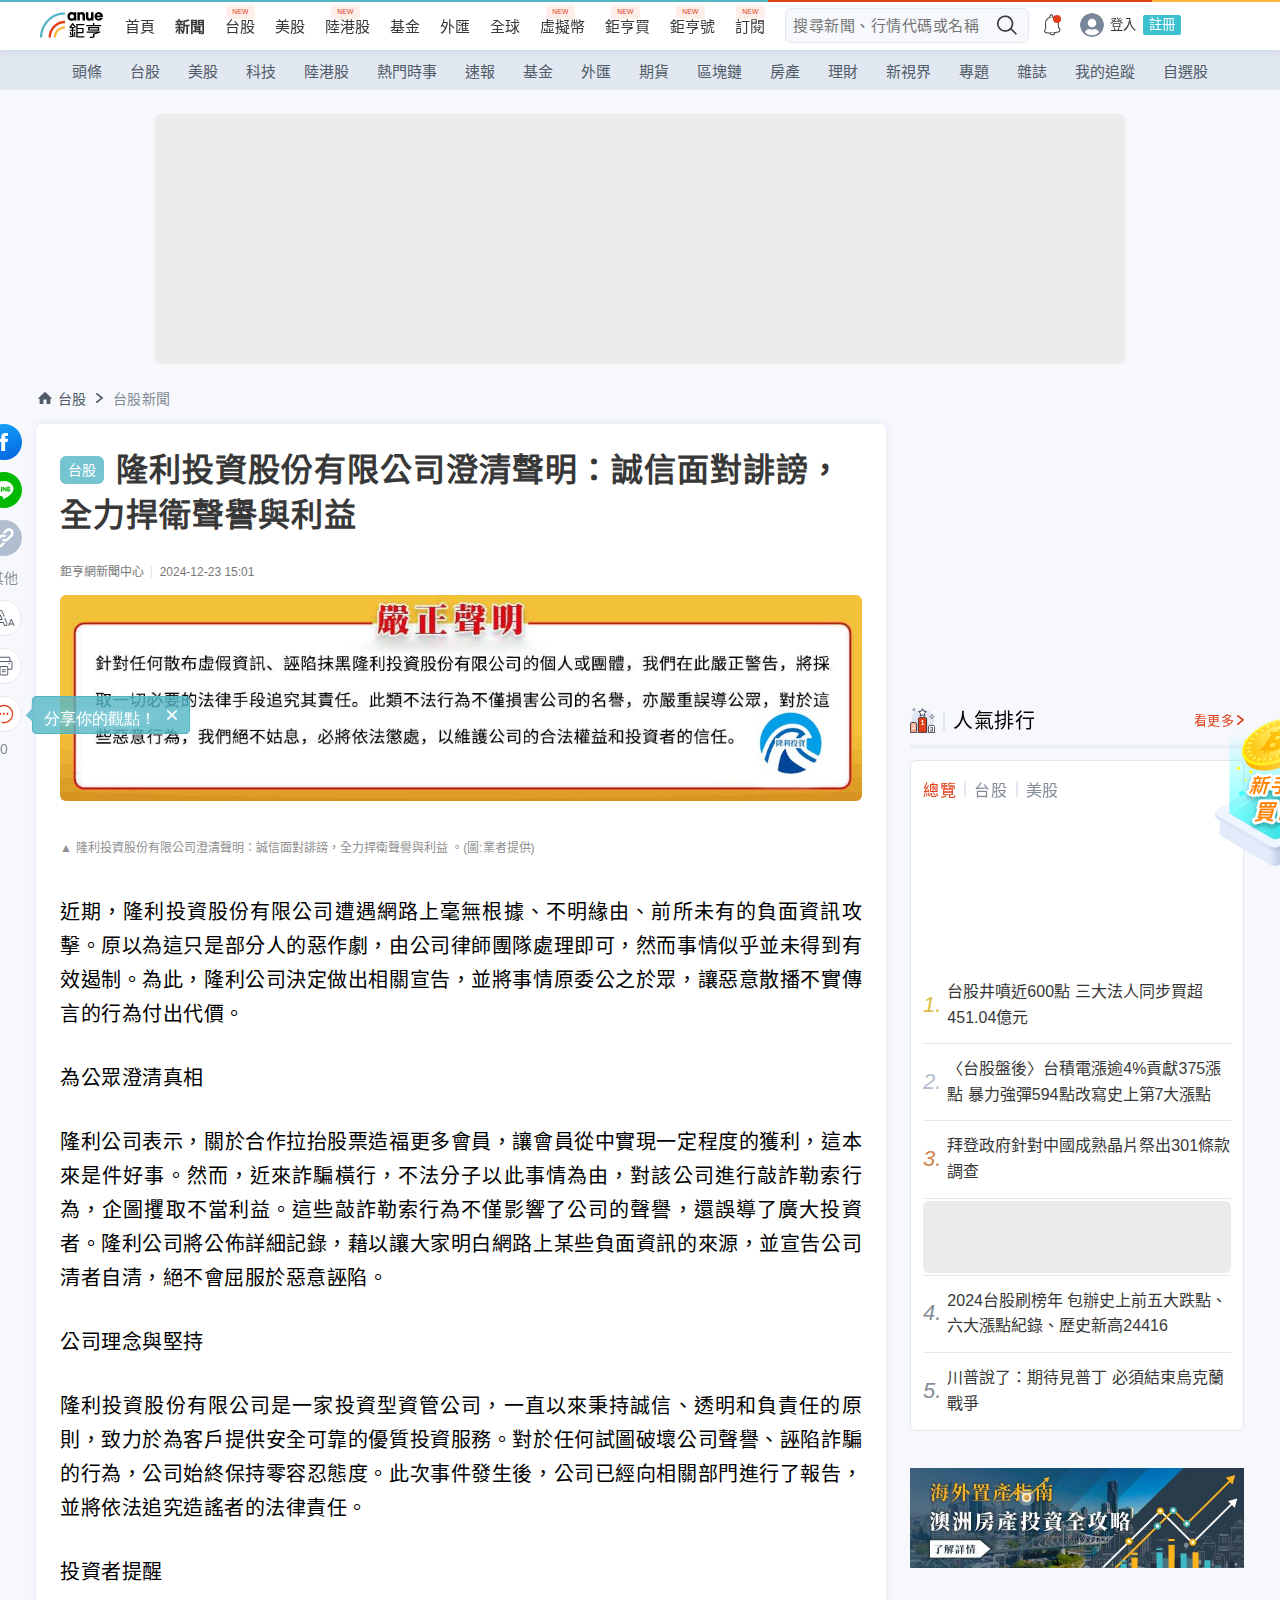
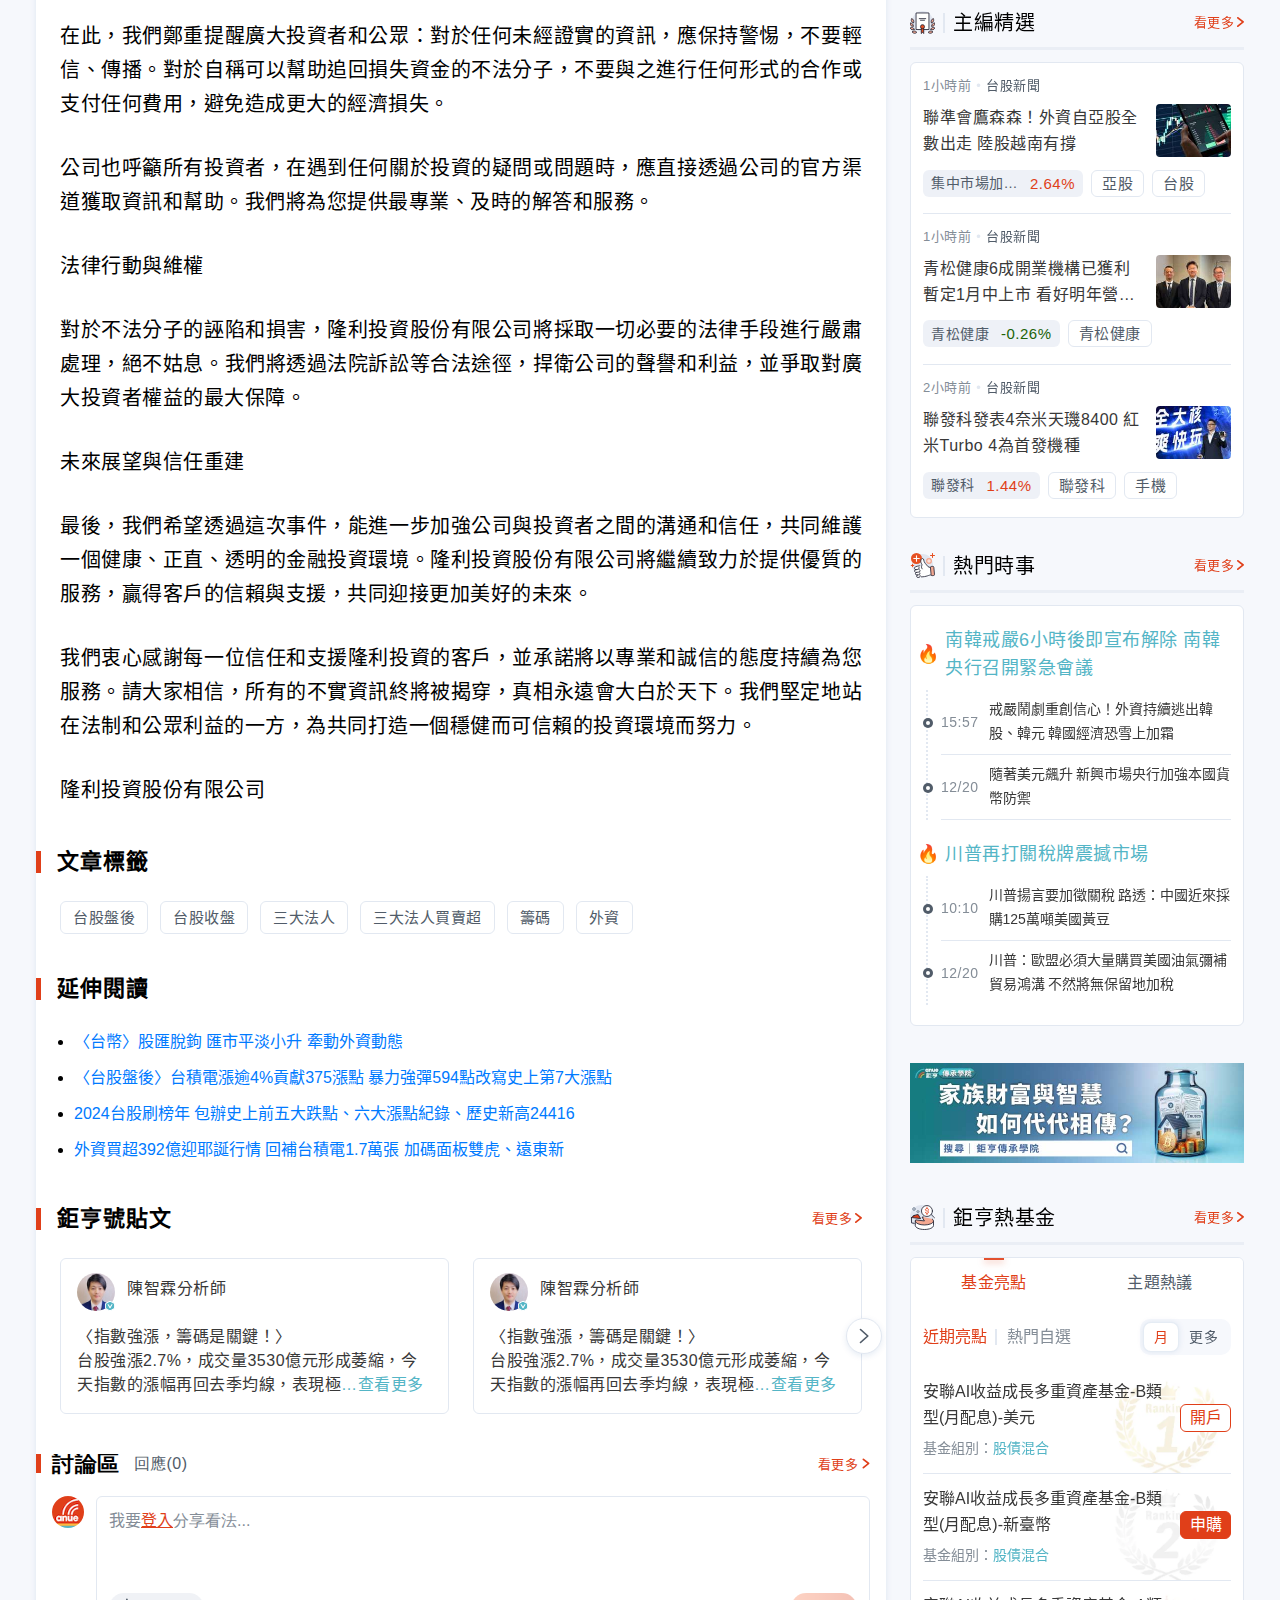
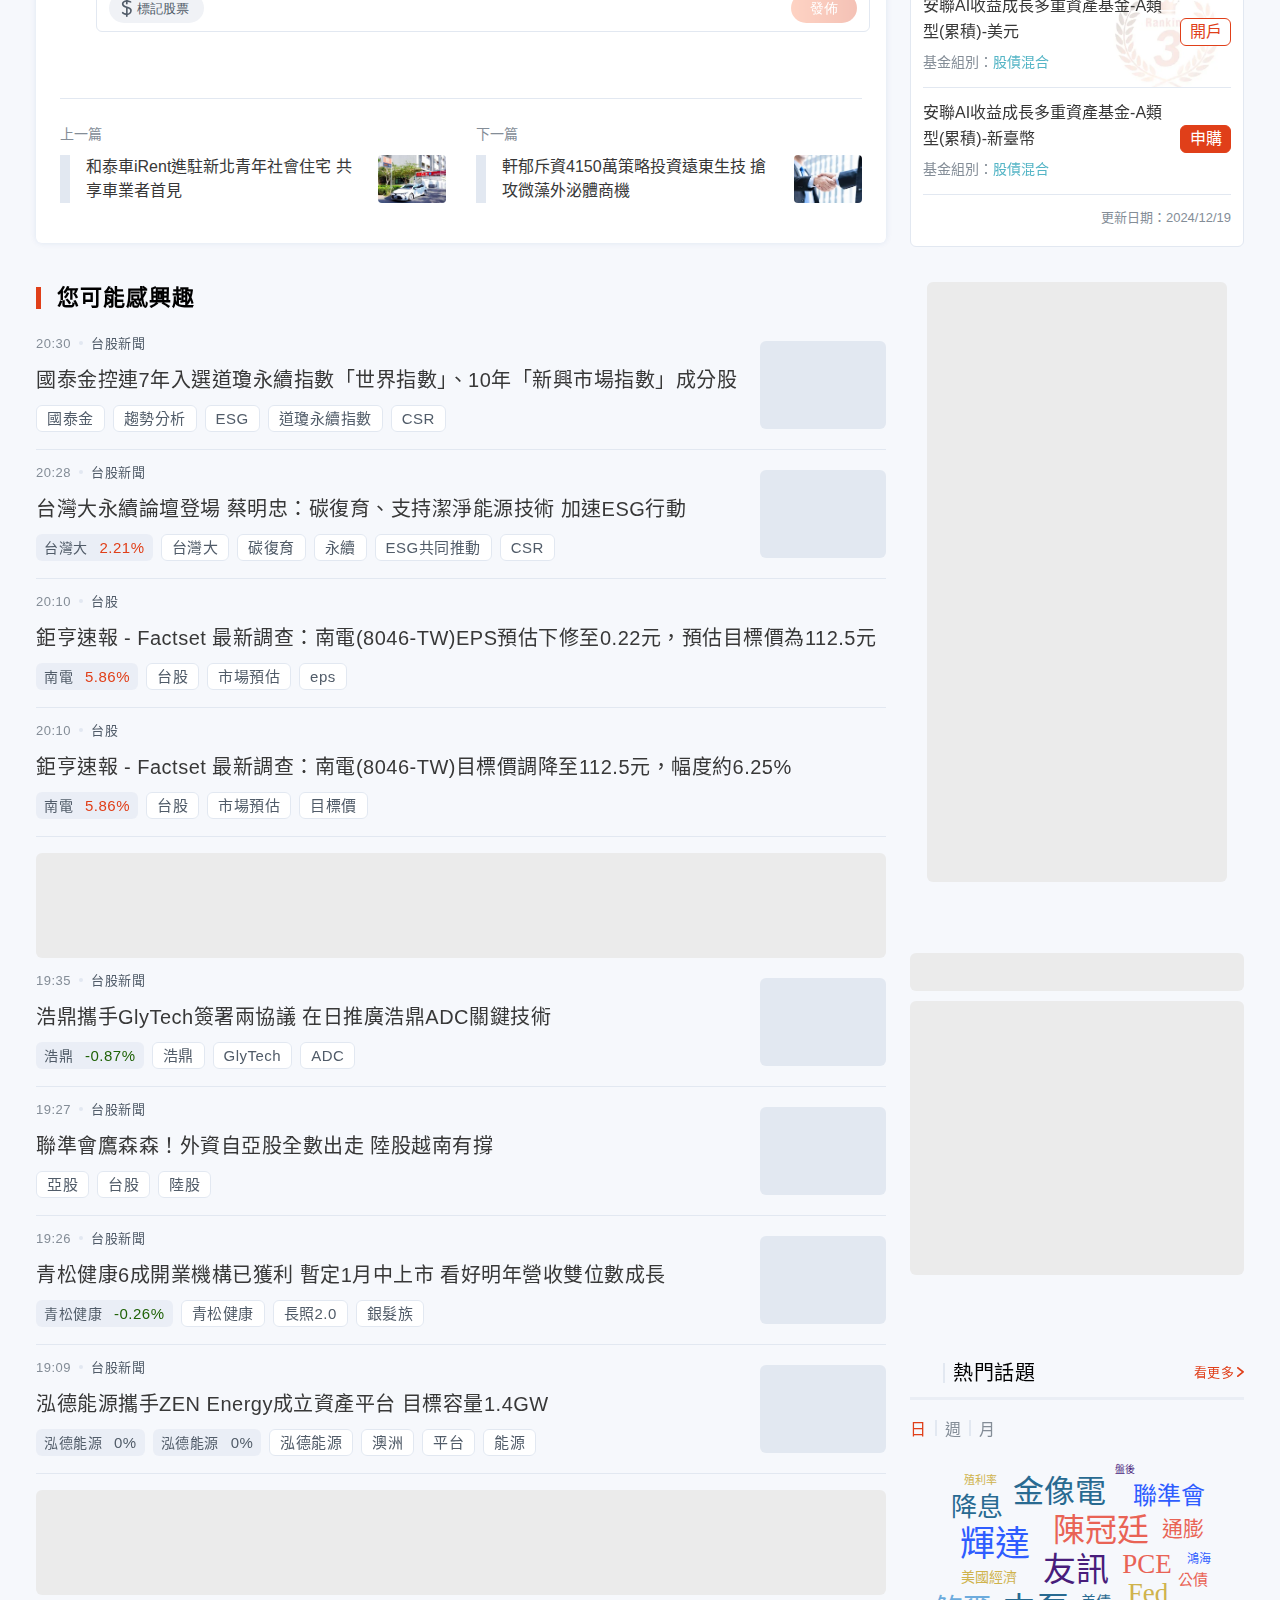
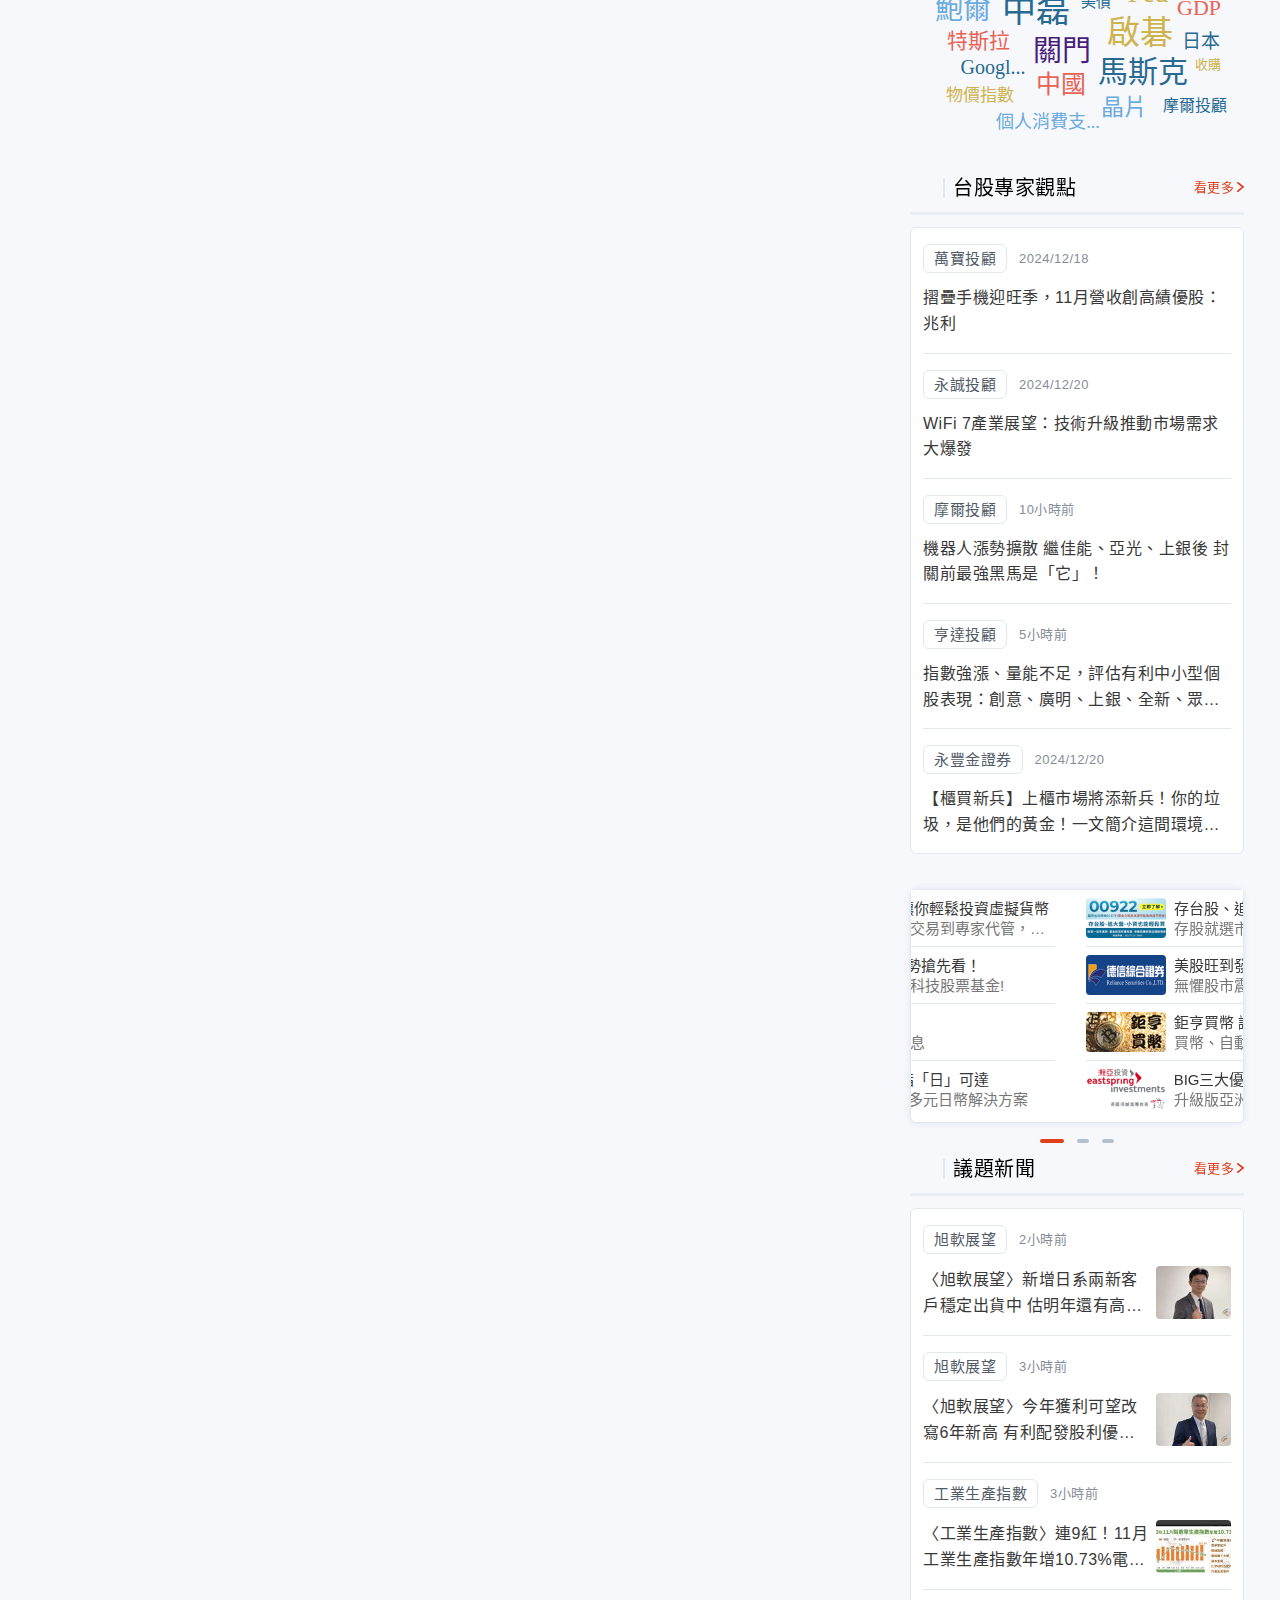
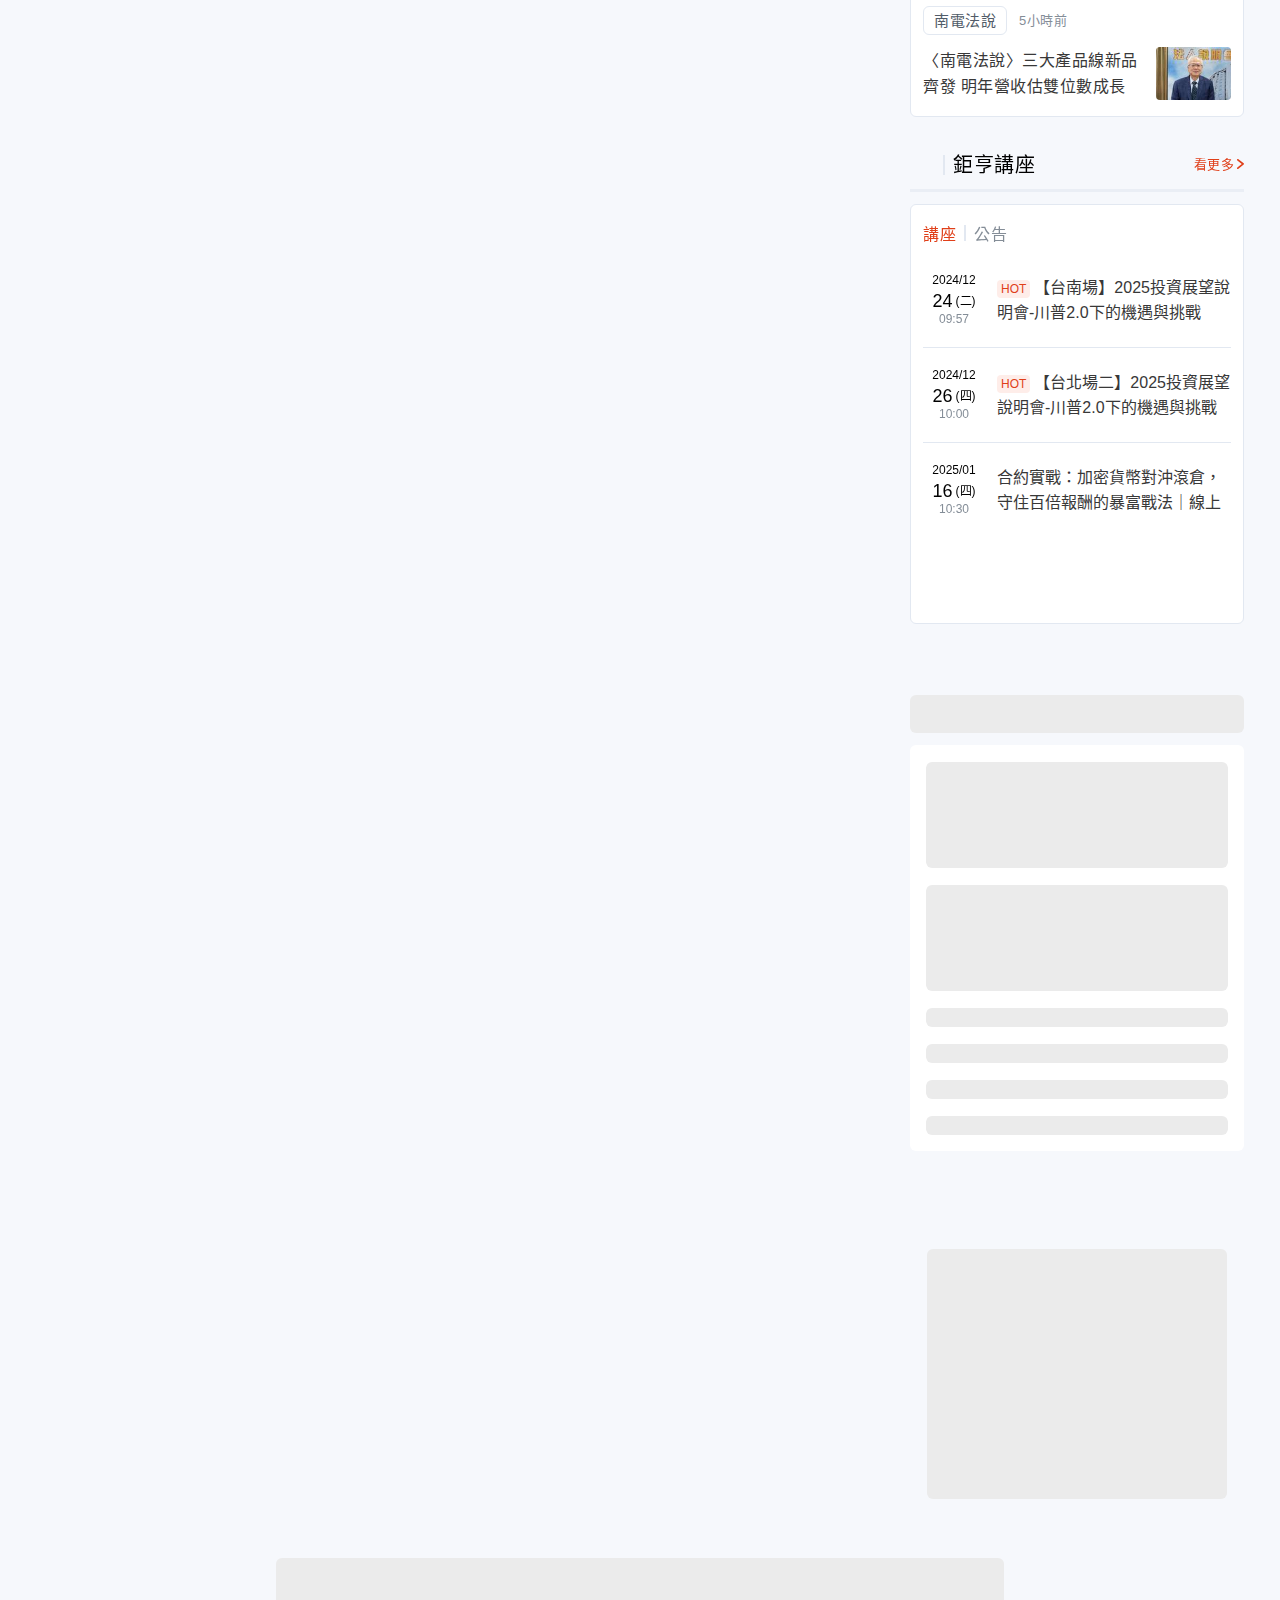
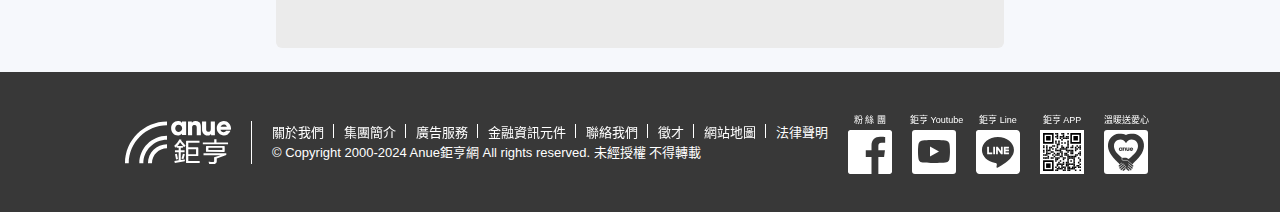
==== 隆利投資股份有限公司澄清聲明：誠信面對誹謗，全力捍衛聲譽與利益.html @ 4f1c10fc "init" ====
<!DOCTYPE html>
<!-- saved from url=(0038)https://news.cnyes.com/news/id/5816823 -->
<html lang="zh-TW" data-version="4.132.8" style="">
<head>
    <meta http-equiv="Content-Type" content="text/html; charset=UTF-8">
    <style class="vjs-styles-defaults">
        .video-js {
            width: 300px;
            height: 150px;
        }

        .vjs-fluid:not(.vjs-audio-only-mode) {
            padding-top: 56.25%
        }
    </style>
    <link rel="stylesheet" href="files/c885bd26a5c371a5.css" data-precedence="next">
    <link rel="stylesheet" href="files/7df5c181431c037b.css" data-precedence="next">
    <link rel="stylesheet" href="files/93974d14857833ab.css" data-precedence="next">
    <link rel="stylesheet" href="files/0b7e7b00db808386.css" data-precedence="next">
    <link rel="stylesheet" href="files/cd86b9158f6c64a1.css" data-precedence="next">
    <link rel="stylesheet" href="files/303db0ac2be206eb.css" data-precedence="next">
    <link rel="stylesheet" href="files/9e40aac1b2c490ca.css" data-precedence="next">
    <link rel="stylesheet" href="files/faff65c6c33a0b7c.css" data-precedence="next">
    <link rel="stylesheet" href="files/82042b3b164510e1.css" data-precedence="next">
    <link rel="stylesheet" href="files/f169cdc088d50a8b.css" as="style" data-precedence="dynamic">
    <link rel="stylesheet" href="files/cddb1ccc1455dd5d.css" as="style" data-precedence="dynamic">
    <link rel="stylesheet" href="files/7f124ee69db53b2d.css" as="style" data-precedence="dynamic">
    <script type="text/javascript" charset="utf-8" async="" src="files/recommend"></script>
    <script async="" src="files/discovery.php"></script>
    <script type="text/javascript" async="" src="files/index.js"></script>
    <script type="text/javascript" async="" src="files/index1.js"></script>
    <script type="text/javascript" charset="UTF-8" async="" src="files/popin_send_cookie_set_fail.js"></script>
    <script type="text/javascript" charset="utf-8" async="" src="files/popin_discovery5-min.js"></script>
    <script type="text/javascript" charset="utf-8" async="" src="files/recommend(1)"></script>
    <script type="text/javascript" async="" src="files/td_js_sdk_171.js"></script>
    <script async="" src="files/biz_recommend_js.php"></script>
    <script async="" src="files/gtm.js"></script>
    <script async="" src="files/beacon.js"></script>
    <script src="files/9921241e-b471b06b9b37ccc5.js" async=""></script>
    <!--<script src="files/2382-a9ef47412f761a5e.js" async=""></script>-->
    <script src="files/main-app-0c16ea83c0bb4511.js" async=""></script>
    <script src="files/9025-de8fa4c18746149b.js" async=""></script>
    <script src="files/4401-84b5840f8e3fca29.js" async=""></script>
    <script src="files/3268-ad823fb63839cc38.js" async=""></script>
    <script src="files/7900-08cdf61ee3362355.js" async=""></script>
    <script src="files/4244-a4eddf99bd65719a.js" async=""></script>
    <script src="files/9329-a49962994d578b49.js" async=""></script>
    <script async="" src="https://securepubads.g.doubleclick.net/tag/js/gpt.js"></script>
    <script async="" src="files/ppnio.js"></script>
    <link href="files/index.css" rel="stylesheet" type="text/css">
    <link href="files/index1.css" rel="stylesheet" type="text/css">
    <script src="files/polyfills-78c92fac7aa8fdd8.js" nomodule=""></script>
    <style>
        @charset "UTF-8";
    .video-js .vjs-big-play-button .vjs-icon-placeholder:before, .video-js .vjs-modal-dialog, .vjs-button > .vjs-icon-placeholder:before, .vjs-modal-dialog .vjs-modal-dialog-content {
        height: 100%;
        left: 0;
        position: absolute;
        top: 0;
        width: 100%
    }

    .video-js .vjs-big-play-button .vjs-icon-placeholder:before, .vjs-button > .vjs-icon-placeholder:before {
        text-align: center
    }

    @font-face {
        font-family: VideoJS;
        font-style: normal;
        font-weight: 400;
        src: url([data-uri]) format("woff")
    }

    .video-js .vjs-big-play-button .vjs-icon-placeholder:before, .video-js .vjs-play-control .vjs-icon-placeholder, .vjs-icon-play {
        font-family: VideoJS;
        font-style: normal;
        font-weight: 400
    }

    .video-js .vjs-big-play-button .vjs-icon-placeholder:before, .video-js .vjs-play-control .vjs-icon-placeholder:before, .vjs-icon-play:before {
        content: "\f101"
    }

    .vjs-icon-play-circle {
        font-family: VideoJS;
        font-style: normal;
        font-weight: 400
    }

    .vjs-icon-play-circle:before {
        content: "\f102"
    }

    .video-js .vjs-play-control.vjs-playing .vjs-icon-placeholder, .vjs-icon-pause {
        font-family: VideoJS;
        font-style: normal;
        font-weight: 400
    }

    .video-js .vjs-play-control.vjs-playing .vjs-icon-placeholder:before, .vjs-icon-pause:before {
        content: "\f103"
    }

    .video-js .vjs-mute-control.vjs-vol-0 .vjs-icon-placeholder, .vjs-icon-volume-mute {
        font-family: VideoJS;
        font-style: normal;
        font-weight: 400
    }

    .video-js .vjs-mute-control.vjs-vol-0 .vjs-icon-placeholder:before, .vjs-icon-volume-mute:before {
        content: "\f104"
    }

    .video-js .vjs-mute-control.vjs-vol-1 .vjs-icon-placeholder, .vjs-icon-volume-low {
        font-family: VideoJS;
        font-style: normal;
        font-weight: 400
    }

    .video-js .vjs-mute-control.vjs-vol-1 .vjs-icon-placeholder:before, .vjs-icon-volume-low:before {
        content: "\f105"
    }

    .video-js .vjs-mute-control.vjs-vol-2 .vjs-icon-placeholder, .vjs-icon-volume-mid {
        font-family: VideoJS;
        font-style: normal;
        font-weight: 400
    }

    .video-js .vjs-mute-control.vjs-vol-2 .vjs-icon-placeholder:before, .vjs-icon-volume-mid:before {
        content: "\f106"
    }

    .video-js .vjs-mute-control .vjs-icon-placeholder, .vjs-icon-volume-high {
        font-family: VideoJS;
        font-style: normal;
        font-weight: 400
    }

    .video-js .vjs-mute-control .vjs-icon-placeholder:before, .vjs-icon-volume-high:before {
        content: "\f107"
    }

    .video-js .vjs-fullscreen-control .vjs-icon-placeholder, .vjs-icon-fullscreen-enter {
        font-family: VideoJS;
        font-style: normal;
        font-weight: 400
    }

    .video-js .vjs-fullscreen-control .vjs-icon-placeholder:before, .vjs-icon-fullscreen-enter:before {
        content: "\f108"
    }

    .video-js.vjs-fullscreen .vjs-fullscreen-control .vjs-icon-placeholder, .vjs-icon-fullscreen-exit {
        font-family: VideoJS;
        font-style: normal;
        font-weight: 400
    }

    .video-js.vjs-fullscreen .vjs-fullscreen-control .vjs-icon-placeholder:before, .vjs-icon-fullscreen-exit:before {
        content: "\f109"
    }

    .vjs-icon-square {
        font-family: VideoJS;
        font-style: normal;
        font-weight: 400
    }

    .vjs-icon-square:before {
        content: "\f10a"
    }

    .vjs-icon-spinner {
        font-family: VideoJS;
        font-style: normal;
        font-weight: 400
    }

    .vjs-icon-spinner:before {
        content: "\f10b"
    }

    .video-js .vjs-subs-caps-button .vjs-icon-placeholder, .video-js .vjs-subtitles-button .vjs-icon-placeholder, .video-js.video-js:lang(en-AU) .vjs-subs-caps-button .vjs-icon-placeholder, .video-js.video-js:lang(en-GB) .vjs-subs-caps-button .vjs-icon-placeholder, .video-js.video-js:lang(en-IE) .vjs-subs-caps-button .vjs-icon-placeholder, .video-js.video-js:lang(en-NZ) .vjs-subs-caps-button .vjs-icon-placeholder, .vjs-icon-subtitles {
        font-family: VideoJS;
        font-style: normal;
        font-weight: 400
    }

    .video-js .vjs-subs-caps-button .vjs-icon-placeholder:before, .video-js .vjs-subtitles-button .vjs-icon-placeholder:before, .video-js.video-js:lang(en-AU) .vjs-subs-caps-button .vjs-icon-placeholder:before, .video-js.video-js:lang(en-GB) .vjs-subs-caps-button .vjs-icon-placeholder:before, .video-js.video-js:lang(en-IE) .vjs-subs-caps-button .vjs-icon-placeholder:before, .video-js.video-js:lang(en-NZ) .vjs-subs-caps-button .vjs-icon-placeholder:before, .vjs-icon-subtitles:before {
        content: "\f10c"
    }

    .video-js .vjs-captions-button .vjs-icon-placeholder, .video-js:lang(en) .vjs-subs-caps-button .vjs-icon-placeholder, .video-js:lang(fr-CA) .vjs-subs-caps-button .vjs-icon-placeholder, .vjs-icon-captions {
        font-family: VideoJS;
        font-style: normal;
        font-weight: 400
    }

    .video-js .vjs-captions-button .vjs-icon-placeholder:before, .video-js:lang(en) .vjs-subs-caps-button .vjs-icon-placeholder:before, .video-js:lang(fr-CA) .vjs-subs-caps-button .vjs-icon-placeholder:before, .vjs-icon-captions:before {
        content: "\f10d"
    }

    .video-js .vjs-chapters-button .vjs-icon-placeholder, .vjs-icon-chapters {
        font-family: VideoJS;
        font-style: normal;
        font-weight: 400
    }

    .video-js .vjs-chapters-button .vjs-icon-placeholder:before, .vjs-icon-chapters:before {
        content: "\f10e"
    }

    .vjs-icon-share {
        font-family: VideoJS;
        font-style: normal;
        font-weight: 400
    }

    .vjs-icon-share:before {
        content: "\f10f"
    }

    .vjs-icon-cog {
        font-family: VideoJS;
        font-style: normal;
        font-weight: 400
    }

    .vjs-icon-cog:before {
        content: "\f110"
    }

    .video-js .vjs-play-progress, .video-js .vjs-volume-level, .vjs-icon-circle, .vjs-seek-to-live-control .vjs-icon-placeholder {
        font-family: VideoJS;
        font-style: normal;
        font-weight: 400
    }

    .video-js .vjs-play-progress:before, .video-js .vjs-volume-level:before, .vjs-icon-circle:before, .vjs-seek-to-live-control .vjs-icon-placeholder:before {
        content: "\f111"
    }

    .vjs-icon-circle-outline {
        font-family: VideoJS;
        font-style: normal;
        font-weight: 400
    }

    .vjs-icon-circle-outline:before {
        content: "\f112"
    }

    .vjs-icon-circle-inner-circle {
        font-family: VideoJS;
        font-style: normal;
        font-weight: 400
    }

    .vjs-icon-circle-inner-circle:before {
        content: "\f113"
    }

    .vjs-icon-hd {
        font-family: VideoJS;
        font-style: normal;
        font-weight: 400
    }

    .vjs-icon-hd:before {
        content: "\f114"
    }

    .video-js .vjs-control.vjs-close-button .vjs-icon-placeholder, .vjs-icon-cancel {
        font-family: VideoJS;
        font-style: normal;
        font-weight: 400
    }

    .video-js .vjs-control.vjs-close-button .vjs-icon-placeholder:before, .vjs-icon-cancel:before {
        content: "\f115"
    }

    .video-js .vjs-play-control.vjs-ended .vjs-icon-placeholder, .vjs-icon-replay {
        font-family: VideoJS;
        font-style: normal;
        font-weight: 400
    }

    .video-js .vjs-play-control.vjs-ended .vjs-icon-placeholder:before, .vjs-icon-replay:before {
        content: "\f116"
    }

    .vjs-icon-facebook {
        font-family: VideoJS;
        font-style: normal;
        font-weight: 400
    }

    .vjs-icon-facebook:before {
        content: "\f117"
    }

    .vjs-icon-gplus {
        font-family: VideoJS;
        font-style: normal;
        font-weight: 400
    }

    .vjs-icon-gplus:before {
        content: "\f118"
    }

    .vjs-icon-linkedin {
        font-family: VideoJS;
        font-style: normal;
        font-weight: 400
    }

    .vjs-icon-linkedin:before {
        content: "\f119"
    }

    .vjs-icon-twitter {
        font-family: VideoJS;
        font-style: normal;
        font-weight: 400
    }

    .vjs-icon-twitter:before {
        content: "\f11a"
    }

    .vjs-icon-tumblr {
        font-family: VideoJS;
        font-style: normal;
        font-weight: 400
    }

    .vjs-icon-tumblr:before {
        content: "\f11b"
    }

    .vjs-icon-pinterest {
        font-family: VideoJS;
        font-style: normal;
        font-weight: 400
    }

    .vjs-icon-pinterest:before {
        content: "\f11c"
    }

    .video-js .vjs-descriptions-button .vjs-icon-placeholder, .vjs-icon-audio-description {
        font-family: VideoJS;
        font-style: normal;
        font-weight: 400
    }

    .video-js .vjs-descriptions-button .vjs-icon-placeholder:before, .vjs-icon-audio-description:before {
        content: "\f11d"
    }

    .video-js .vjs-audio-button .vjs-icon-placeholder, .vjs-icon-audio {
        font-family: VideoJS;
        font-style: normal;
        font-weight: 400
    }

    .video-js .vjs-audio-button .vjs-icon-placeholder:before, .vjs-icon-audio:before {
        content: "\f11e"
    }

    .vjs-icon-next-item {
        font-family: VideoJS;
        font-style: normal;
        font-weight: 400
    }

    .vjs-icon-next-item:before {
        content: "\f11f"
    }

    .vjs-icon-previous-item {
        font-family: VideoJS;
        font-style: normal;
        font-weight: 400
    }

    .vjs-icon-previous-item:before {
        content: "\f120"
    }

    .video-js .vjs-picture-in-picture-control .vjs-icon-placeholder, .vjs-icon-picture-in-picture-enter {
        font-family: VideoJS;
        font-style: normal;
        font-weight: 400
    }

    .video-js .vjs-picture-in-picture-control .vjs-icon-placeholder:before, .vjs-icon-picture-in-picture-enter:before {
        content: "\f121"
    }

    .video-js.vjs-picture-in-picture .vjs-picture-in-picture-control .vjs-icon-placeholder, .vjs-icon-picture-in-picture-exit {
        font-family: VideoJS;
        font-style: normal;
        font-weight: 400
    }

    .video-js.vjs-picture-in-picture .vjs-picture-in-picture-control .vjs-icon-placeholder:before, .vjs-icon-picture-in-picture-exit:before {
        content: "\f122"
    }

    .video-js {
        background-color: #000;
        -webkit-box-sizing: border-box;
        box-sizing: border-box;
        color: #fff;
        display: block;
        font-family: Arial, Helvetica, sans-serif;
        font-size: 10px;
        font-style: normal;
        font-weight: 400;
        line-height: 1;
        padding: 0;
        position: relative;
        vertical-align: top;
        word-break: normal
    }

    .video-js:-moz-full-screen {
        position: absolute
    }

    .video-js:-webkit-full-screen {
        height: 100% !important;
        width: 100% !important
    }

    .video-js[tabindex="-1"] {
        outline: 0
    }

    .video-js *, .video-js :after, .video-js :before {
        -webkit-box-sizing: inherit;
        box-sizing: inherit
    }

    .video-js ul {
        font-family: inherit;
        font-size: inherit;
        line-height: inherit;
        list-style-position: outside;
        margin: 0
    }

    .video-js.vjs-1-1, .video-js.vjs-16-9, .video-js.vjs-4-3, .video-js.vjs-9-16, .video-js.vjs-fluid {
        max-width: 100%;
        width: 100%
    }

    .video-js.vjs-1-1:not(.vjs-audio-only-mode), .video-js.vjs-16-9:not(.vjs-audio-only-mode), .video-js.vjs-4-3:not(.vjs-audio-only-mode), .video-js.vjs-9-16:not(.vjs-audio-only-mode), .video-js.vjs-fluid:not(.vjs-audio-only-mode) {
        height: 0
    }

    .video-js.vjs-16-9:not(.vjs-audio-only-mode) {
        padding-top: 56.25%
    }

    .video-js.vjs-4-3:not(.vjs-audio-only-mode) {
        padding-top: 75%
    }

    .video-js.vjs-9-16:not(.vjs-audio-only-mode) {
        padding-top: 177.7777777778%
    }

    .video-js.vjs-1-1:not(.vjs-audio-only-mode) {
        padding-top: 100%
    }

    .video-js.vjs-fill:not(.vjs-audio-only-mode) {
        height: 100%;
        width: 100%
    }

    .video-js .vjs-tech {
        height: 100%;
        left: 0;
        position: absolute;
        top: 0;
        width: 100%
    }

    .video-js.vjs-audio-only-mode .vjs-tech {
        display: none
    }

    body.vjs-full-window {
        height: 100%;
        margin: 0;
        padding: 0
    }

    .vjs-full-window .video-js.vjs-fullscreen {
        bottom: 0;
        left: 0;
        overflow: hidden;
        position: fixed;
        right: 0;
        top: 0;
        z-index: 1000
    }

    .video-js.vjs-fullscreen:not(.vjs-ios-native-fs) {
        height: 100% !important;
        padding-top: 0 !important;
        width: 100% !important
    }

    .video-js.vjs-fullscreen.vjs-user-inactive {
        cursor: none
    }

    .vjs-hidden {
        display: none !important
    }

    .vjs-disabled {
        cursor: default;
        opacity: .5
    }

    .video-js .vjs-offscreen {
        height: 1px;
        left: -9999px;
        position: absolute;
        top: 0;
        width: 1px
    }

    .vjs-lock-showing {
        display: block !important;
        opacity: 1 !important;
        visibility: visible !important
    }

    .vjs-no-js {
        background-color: #000;
        color: #fff;
        font-family: Arial, Helvetica, sans-serif;
        font-size: 18px;
        height: 150px;
        margin: 0 auto;
        padding: 20px;
        text-align: center;
        width: 300px
    }

    .vjs-no-js a, .vjs-no-js a:visited {
        color: #66a8cc
    }

    .video-js .vjs-big-play-button {
        background-color: #2b333f;
        background-color: rgba(43, 51, 63, .7);
        border: .06666em solid #fff;
        border-radius: .3em;
        cursor: pointer;
        display: block;
        font-size: 3em;
        height: 1.63332em;
        left: 10px;
        line-height: 1.5em;
        opacity: 1;
        padding: 0;
        position: absolute;
        top: 10px;
        -webkit-transition: all .4s;
        transition: all .4s;
        width: 3em
    }

    .vjs-big-play-centered .vjs-big-play-button {
        left: 50%;
        margin-left: -1.5em;
        margin-top: -.81666em;
        top: 50%
    }

    .video-js .vjs-big-play-button:focus, .video-js:hover .vjs-big-play-button {
        background-color: #73859f;
        background-color: rgba(115, 133, 159, .5);
        border-color: #fff;
        -webkit-transition: all 0s;
        transition: all 0s
    }

    .vjs-controls-disabled .vjs-big-play-button, .vjs-error .vjs-big-play-button, .vjs-has-started .vjs-big-play-button, .vjs-using-native-controls .vjs-big-play-button {
        display: none
    }

    .vjs-has-started.vjs-paused.vjs-show-big-play-button-on-pause .vjs-big-play-button {
        display: block
    }

    .video-js button {
        -webkit-appearance: none;
        -moz-appearance: none;
        appearance: none;
        background: 0 0;
        border: none;
        color: inherit;
        display: inline-block;
        font-size: inherit;
        line-height: inherit;
        -webkit-text-decoration: none;
        text-decoration: none;
        text-transform: none;
        -webkit-transition: none;
        transition: none
    }

    .vjs-control .vjs-button {
        height: 100%;
        width: 100%
    }

    .video-js .vjs-control.vjs-close-button {
        cursor: pointer;
        height: 3em;
        position: absolute;
        right: 0;
        top: .5em;
        z-index: 2
    }

    .video-js .vjs-modal-dialog {
        background: rgba(0, 0, 0, .8);
        background: -webkit-gradient(linear, left top, left bottom, from(rgba(0, 0, 0, .8)), to(hsla(0, 0%, 100%, 0)));
        background: linear-gradient(180deg, rgba(0, 0, 0, .8), hsla(0, 0%, 100%, 0));
        overflow: auto
    }

    .video-js .vjs-modal-dialog > * {
        -webkit-box-sizing: border-box;
        box-sizing: border-box
    }

    .vjs-modal-dialog .vjs-modal-dialog-content {
        font-size: 1.2em;
        line-height: 1.5;
        padding: 20px 24px;
        z-index: 1
    }

    .vjs-menu-button {
        cursor: pointer
    }

    .vjs-menu-button.vjs-disabled {
        cursor: default
    }

    .vjs-workinghover .vjs-menu-button.vjs-disabled:hover .vjs-menu {
        display: none
    }

    .vjs-menu .vjs-menu-content {
        display: block;
        font-family: Arial, Helvetica, sans-serif;
        margin: 0;
        overflow: auto;
        padding: 0
    }

    .vjs-menu .vjs-menu-content > * {
        -webkit-box-sizing: border-box;
        box-sizing: border-box
    }

    .vjs-scrubbing .vjs-control.vjs-menu-button:hover .vjs-menu {
        display: none
    }

    .vjs-menu li {
        font-size: 1.2em;
        line-height: 1.4em;
        list-style: none;
        margin: 0;
        padding: .2em 0;
        text-align: center;
        text-transform: lowercase
    }

    .js-focus-visible .vjs-menu li.vjs-menu-item:hover, .vjs-menu li.vjs-menu-item:focus, .vjs-menu li.vjs-menu-item:hover {
        background-color: #73859f;
        background-color: rgba(115, 133, 159, .5)
    }

    .js-focus-visible .vjs-menu li.vjs-selected:hover, .vjs-menu li.vjs-selected, .vjs-menu li.vjs-selected:focus, .vjs-menu li.vjs-selected:hover {
        background-color: #fff;
        color: #2b333f
    }

    .js-focus-visible .vjs-menu :not(.vjs-selected):focus:not(.focus-visible), .video-js .vjs-menu :not(.vjs-selected):focus:not(:focus-visible) {
        background: 0 0
    }

    .vjs-menu li.vjs-menu-title {
        cursor: default;
        font-size: 1em;
        font-weight: 700;
        line-height: 2em;
        margin: 0 0 .3em;
        padding: 0;
        text-align: center;
        text-transform: uppercase
    }

    .vjs-menu-button-popup .vjs-menu {
        border-top-color: rgba(43, 51, 63, .7);
        bottom: 0;
        display: none;
        height: 0;
        left: -3em;
        margin-bottom: 1.5em;
        position: absolute;
        width: 10em
    }

    .vjs-menu-button-popup .vjs-menu .vjs-menu-content {
        background-color: #2b333f;
        background-color: rgba(43, 51, 63, .7);
        bottom: 1.5em;
        max-height: 15em;
        position: absolute;
        width: 100%
    }

    .vjs-layout-tiny .vjs-menu-button-popup .vjs-menu .vjs-menu-content, .vjs-layout-x-small .vjs-menu-button-popup .vjs-menu .vjs-menu-content {
        max-height: 5em
    }

    .vjs-layout-small .vjs-menu-button-popup .vjs-menu .vjs-menu-content {
        max-height: 10em
    }

    .vjs-layout-medium .vjs-menu-button-popup .vjs-menu .vjs-menu-content {
        max-height: 14em
    }

    .vjs-layout-huge .vjs-menu-button-popup .vjs-menu .vjs-menu-content, .vjs-layout-large .vjs-menu-button-popup .vjs-menu .vjs-menu-content, .vjs-layout-x-large .vjs-menu-button-popup .vjs-menu .vjs-menu-content {
        max-height: 25em
    }

    .vjs-menu-button-popup .vjs-menu.vjs-lock-showing, .vjs-workinghover .vjs-menu-button-popup.vjs-hover .vjs-menu {
        display: block
    }

    .video-js .vjs-menu-button-inline {
        overflow: hidden;
        -webkit-transition: all .4s;
        transition: all .4s
    }

    .video-js .vjs-menu-button-inline:before {
        width: 2.222222222em
    }

    .video-js .vjs-menu-button-inline.vjs-slider-active, .video-js .vjs-menu-button-inline:focus, .video-js .vjs-menu-button-inline:hover, .video-js.vjs-no-flex .vjs-menu-button-inline {
        width: 12em
    }

    .vjs-menu-button-inline .vjs-menu {
        height: 100%;
        left: 4em;
        margin: 0;
        opacity: 0;
        padding: 0;
        position: absolute;
        top: 0;
        -webkit-transition: all .4s;
        transition: all .4s;
        width: auto
    }

    .vjs-menu-button-inline.vjs-slider-active .vjs-menu, .vjs-menu-button-inline:focus .vjs-menu, .vjs-menu-button-inline:hover .vjs-menu {
        display: block;
        opacity: 1
    }

    .vjs-no-flex .vjs-menu-button-inline .vjs-menu {
        display: block;
        opacity: 1;
        position: relative;
        width: auto
    }

    .vjs-no-flex .vjs-menu-button-inline.vjs-slider-active .vjs-menu, .vjs-no-flex .vjs-menu-button-inline:focus .vjs-menu, .vjs-no-flex .vjs-menu-button-inline:hover .vjs-menu {
        width: auto
    }

    .vjs-menu-button-inline .vjs-menu-content {
        height: 100%;
        margin: 0;
        overflow: hidden;
        width: auto
    }

    .video-js .vjs-control-bar {
        background-color: #2b333f;
        background-color: rgba(43, 51, 63, .7);
        bottom: 0;
        display: none;
        height: 3em;
        left: 0;
        position: absolute;
        right: 0;
        width: 100%
    }

    .vjs-audio-only-mode .vjs-control-bar, .vjs-has-started .vjs-control-bar {
        display: -webkit-box;
        display: -ms-flexbox;
        display: flex;
        opacity: 1;
        -webkit-transition: visibility .1s, opacity .1s;
        transition: visibility .1s, opacity .1s;
        visibility: visible
    }

    .vjs-has-started.vjs-user-inactive.vjs-playing .vjs-control-bar {
        opacity: 0;
        pointer-events: none;
        -webkit-transition: visibility 1s, opacity 1s;
        transition: visibility 1s, opacity 1s;
        visibility: visible
    }

    .vjs-controls-disabled .vjs-control-bar, .vjs-error .vjs-control-bar, .vjs-using-native-controls .vjs-control-bar {
        display: none !important
    }

    .vjs-audio-only-mode.vjs-has-started.vjs-user-inactive.vjs-playing .vjs-control-bar, .vjs-audio.vjs-has-started.vjs-user-inactive.vjs-playing .vjs-control-bar {
        opacity: 1;
        pointer-events: auto;
        visibility: visible
    }

    .vjs-has-started.vjs-no-flex .vjs-control-bar {
        display: table
    }

    .video-js .vjs-control {
        -webkit-box-flex: 0;
        -ms-flex: none;
        flex: none;
        height: 100%;
        margin: 0;
        padding: 0;
        position: relative;
        text-align: center;
        width: 4em
    }

    .video-js .vjs-control.vjs-visible-text {
        padding-left: 1em;
        padding-right: 1em;
        width: auto
    }

    .vjs-button > .vjs-icon-placeholder:before {
        font-size: 1.8em;
        line-height: 1.67
    }

    .vjs-button > .vjs-icon-placeholder {
        display: block
    }

    .video-js .vjs-control:focus, .video-js .vjs-control:focus:before, .video-js .vjs-control:hover:before {
        text-shadow: 0 0 1em #fff
    }

    .video-js :not(.vjs-visible-text) > .vjs-control-text {
        clip: rect(0 0 0 0);
        border: 0;
        height: 1px;
        overflow: hidden;
        padding: 0;
        position: absolute;
        width: 1px
    }

    .vjs-no-flex .vjs-control {
        display: table-cell;
        vertical-align: middle
    }

    .video-js .vjs-custom-control-spacer {
        display: none
    }

    .video-js .vjs-progress-control {
        -webkit-box-flex: 1;
        -webkit-box-align: center;
        -ms-flex-align: center;
        align-items: center;
        cursor: pointer;
        display: -webkit-box;
        display: -ms-flexbox;
        display: flex;
        -ms-flex: auto;
        flex: auto;
        min-width: 4em;
        -ms-touch-action: none;
        touch-action: none
    }

    .video-js .vjs-progress-control.disabled {
        cursor: default
    }

    .vjs-live .vjs-progress-control {
        display: none
    }

    .vjs-liveui .vjs-progress-control {
        -webkit-box-align: center;
        -ms-flex-align: center;
        align-items: center;
        display: -webkit-box;
        display: -ms-flexbox;
        display: flex
    }

    .vjs-no-flex .vjs-progress-control {
        width: auto
    }

    .video-js .vjs-progress-holder {
        -webkit-box-flex: 1;
        -ms-flex: auto;
        flex: auto;
        height: .3em;
        -webkit-transition: all .2s;
        transition: all .2s
    }

    .video-js .vjs-progress-control .vjs-progress-holder {
        margin: 0 10px
    }

    .video-js .vjs-progress-control:hover .vjs-progress-holder {
        font-size: 1.6666666667em
    }

    .video-js .vjs-progress-control:hover .vjs-progress-holder.disabled {
        font-size: 1em
    }

    .video-js .vjs-progress-holder .vjs-load-progress, .video-js .vjs-progress-holder .vjs-load-progress div, .video-js .vjs-progress-holder .vjs-play-progress {
        display: block;
        height: 100%;
        margin: 0;
        padding: 0;
        position: absolute;
        width: 0
    }

    .video-js .vjs-play-progress {
        background-color: #fff
    }

    .video-js .vjs-play-progress:before {
        font-size: .9em;
        position: absolute;
        right: -.5em;
        top: -.3333333333em;
        z-index: 1
    }

    .video-js .vjs-load-progress {
        background: rgba(115, 133, 159, .5)
    }

    .video-js .vjs-load-progress div {
        background: rgba(115, 133, 159, .75)
    }

    .video-js .vjs-time-tooltip {
        background-color: #fff;
        background-color: hsla(0, 0%, 100%, .8);
        border-radius: .3em;
        color: #000;
        float: right;
        font-family: Arial, Helvetica, sans-serif;
        font-size: 1em;
        padding: 6px 8px 8px;
        pointer-events: none;
        position: absolute;
        top: -3.4em;
        visibility: hidden;
        z-index: 1
    }

    .video-js .vjs-progress-holder:focus .vjs-time-tooltip {
        display: none
    }

    .video-js .vjs-progress-control:hover .vjs-progress-holder:focus .vjs-time-tooltip, .video-js .vjs-progress-control:hover .vjs-time-tooltip {
        display: block;
        font-size: .6em;
        visibility: visible
    }

    .video-js .vjs-progress-control.disabled:hover .vjs-time-tooltip {
        font-size: 1em
    }

    .video-js .vjs-progress-control .vjs-mouse-display {
        background-color: #000;
        display: none;
        height: 100%;
        position: absolute;
        width: 1px;
        z-index: 1
    }

    .vjs-no-flex .vjs-progress-control .vjs-mouse-display {
        z-index: 0
    }

    .video-js .vjs-progress-control:hover .vjs-mouse-display {
        display: block
    }

    .video-js.vjs-user-inactive .vjs-progress-control .vjs-mouse-display {
        opacity: 0;
        -webkit-transition: visibility 1s, opacity 1s;
        transition: visibility 1s, opacity 1s;
        visibility: hidden
    }

    .video-js.vjs-user-inactive.vjs-no-flex .vjs-progress-control .vjs-mouse-display {
        display: none
    }

    .vjs-mouse-display .vjs-time-tooltip {
        background-color: #000;
        background-color: rgba(0, 0, 0, .8);
        color: #fff
    }

    .video-js .vjs-slider {
        -webkit-touch-callout: none;
        background-color: #73859f;
        background-color: rgba(115, 133, 159, .5);
        cursor: pointer;
        margin: 0 .45em;
        padding: 0;
        position: relative;
        -webkit-user-select: none;
        -moz-user-select: none;
        -ms-user-select: none;
        user-select: none
    }

    .video-js .vjs-slider.disabled {
        cursor: default
    }

    .video-js .vjs-slider:focus {
        -webkit-box-shadow: 0 0 1em #fff;
        box-shadow: 0 0 1em #fff;
        text-shadow: 0 0 1em #fff
    }

    .video-js .vjs-mute-control {
        -webkit-box-flex: 0;
        cursor: pointer;
        -ms-flex: none;
        flex: none
    }

    .video-js .vjs-volume-control {
        cursor: pointer;
        display: -webkit-box;
        display: -ms-flexbox;
        display: flex;
        margin-right: 1em
    }

    .video-js .vjs-volume-control.vjs-volume-horizontal {
        width: 5em
    }

    .video-js .vjs-volume-panel .vjs-volume-control {
        height: 1px;
        margin-left: -1px;
        opacity: 0;
        visibility: visible;
        width: 1px
    }

    .video-js .vjs-volume-panel {
        -webkit-transition: width 1s;
        transition: width 1s
    }

    .video-js .vjs-volume-panel .vjs-volume-control.vjs-slider-active, .video-js .vjs-volume-panel .vjs-volume-control:active, .video-js .vjs-volume-panel.vjs-hover .vjs-mute-control ~ .vjs-volume-control, .video-js .vjs-volume-panel.vjs-hover .vjs-volume-control, .video-js .vjs-volume-panel:active .vjs-volume-control, .video-js .vjs-volume-panel:focus .vjs-volume-control {
        opacity: 1;
        position: relative;
        -webkit-transition: visibility .1s, opacity .1s, height .1s, width .1s, left 0s, top 0s;
        transition: visibility .1s, opacity .1s, height .1s, width .1s, left 0s, top 0s;
        visibility: visible
    }

    .video-js .vjs-volume-panel .vjs-volume-control.vjs-slider-active.vjs-volume-horizontal, .video-js .vjs-volume-panel .vjs-volume-control:active.vjs-volume-horizontal, .video-js .vjs-volume-panel.vjs-hover .vjs-mute-control ~ .vjs-volume-control.vjs-volume-horizontal, .video-js .vjs-volume-panel.vjs-hover .vjs-volume-control.vjs-volume-horizontal, .video-js .vjs-volume-panel:active .vjs-volume-control.vjs-volume-horizontal, .video-js .vjs-volume-panel:focus .vjs-volume-control.vjs-volume-horizontal {
        height: 3em;
        margin-right: 0;
        width: 5em
    }

    .video-js .vjs-volume-panel .vjs-volume-control.vjs-slider-active.vjs-volume-vertical, .video-js .vjs-volume-panel .vjs-volume-control:active.vjs-volume-vertical, .video-js .vjs-volume-panel.vjs-hover .vjs-mute-control ~ .vjs-volume-control.vjs-volume-vertical, .video-js .vjs-volume-panel.vjs-hover .vjs-volume-control.vjs-volume-vertical, .video-js .vjs-volume-panel:active .vjs-volume-control.vjs-volume-vertical, .video-js .vjs-volume-panel:focus .vjs-volume-control.vjs-volume-vertical {
        left: -3.5em;
        -webkit-transition: left 0s;
        transition: left 0s
    }

    .video-js .vjs-volume-panel.vjs-volume-panel-horizontal.vjs-hover, .video-js .vjs-volume-panel.vjs-volume-panel-horizontal.vjs-slider-active, .video-js .vjs-volume-panel.vjs-volume-panel-horizontal:active {
        -webkit-transition: width .1s;
        transition: width .1s;
        width: 10em
    }

    .video-js .vjs-volume-panel.vjs-volume-panel-horizontal.vjs-mute-toggle-only {
        width: 4em
    }

    .video-js .vjs-volume-panel .vjs-volume-control.vjs-volume-vertical {
        height: 8em;
        left: -3000em;
        -webkit-transition: visibility 1s, opacity 1s, height 1s 1s, width 1s 1s, left 1s 1s, top 1s 1s;
        transition: visibility 1s, opacity 1s, height 1s 1s, width 1s 1s, left 1s 1s, top 1s 1s;
        width: 3em
    }

    .video-js .vjs-volume-panel .vjs-volume-control.vjs-volume-horizontal {
        -webkit-transition: visibility 1s, opacity 1s, height 1s 1s, width 1s, left 1s 1s, top 1s 1s;
        transition: visibility 1s, opacity 1s, height 1s 1s, width 1s, left 1s 1s, top 1s 1s
    }

    .video-js.vjs-no-flex .vjs-volume-panel .vjs-volume-control.vjs-volume-horizontal {
        height: 3em;
        opacity: 1;
        position: relative;
        -webkit-transition: none;
        transition: none;
        visibility: visible;
        width: 5em
    }

    .video-js.vjs-no-flex .vjs-volume-control.vjs-volume-vertical, .video-js.vjs-no-flex .vjs-volume-panel .vjs-volume-control.vjs-volume-vertical {
        bottom: 3em;
        left: .5em;
        position: absolute
    }

    .video-js .vjs-volume-panel {
        display: -webkit-box;
        display: -ms-flexbox;
        display: flex
    }

    .video-js .vjs-volume-bar {
        margin: 1.35em .45em
    }

    .vjs-volume-bar.vjs-slider-horizontal {
        height: .3em;
        width: 5em
    }

    .vjs-volume-bar.vjs-slider-vertical {
        height: 5em;
        margin: 1.35em auto;
        width: .3em
    }

    .video-js .vjs-volume-level {
        background-color: #fff;
        bottom: 0;
        left: 0;
        position: absolute
    }

    .video-js .vjs-volume-level:before {
        font-size: .9em;
        position: absolute;
        z-index: 1
    }

    .vjs-slider-vertical .vjs-volume-level {
        width: .3em
    }

    .vjs-slider-vertical .vjs-volume-level:before {
        left: -.3em;
        top: -.5em;
        z-index: 1
    }

    .vjs-slider-horizontal .vjs-volume-level {
        height: .3em
    }

    .vjs-slider-horizontal .vjs-volume-level:before {
        right: -.5em;
        top: -.3em
    }

    .video-js .vjs-volume-panel.vjs-volume-panel-vertical {
        width: 4em
    }

    .vjs-volume-bar.vjs-slider-vertical .vjs-volume-level {
        height: 100%
    }

    .vjs-volume-bar.vjs-slider-horizontal .vjs-volume-level {
        width: 100%
    }

    .video-js .vjs-volume-vertical {
        background-color: #2b333f;
        background-color: rgba(43, 51, 63, .7);
        bottom: 8em;
        height: 8em;
        width: 3em
    }

    .video-js .vjs-volume-horizontal .vjs-menu {
        left: -2em
    }

    .video-js .vjs-volume-tooltip {
        background-color: #fff;
        background-color: hsla(0, 0%, 100%, .8);
        border-radius: .3em;
        color: #000;
        float: right;
        font-family: Arial, Helvetica, sans-serif;
        font-size: 1em;
        padding: 6px 8px 8px;
        pointer-events: none;
        position: absolute;
        top: -3.4em;
        visibility: hidden;
        z-index: 1
    }

    .video-js .vjs-volume-control:hover .vjs-progress-holder:focus .vjs-volume-tooltip, .video-js .vjs-volume-control:hover .vjs-volume-tooltip {
        display: block;
        font-size: 1em;
        visibility: visible
    }

    .video-js .vjs-volume-vertical:hover .vjs-progress-holder:focus .vjs-volume-tooltip, .video-js .vjs-volume-vertical:hover .vjs-volume-tooltip {
        left: 1em;
        top: -12px
    }

    .video-js .vjs-volume-control.disabled:hover .vjs-volume-tooltip {
        font-size: 1em
    }

    .video-js .vjs-volume-control .vjs-mouse-display {
        background-color: #000;
        display: none;
        height: 1px;
        position: absolute;
        width: 100%;
        z-index: 1
    }

    .video-js .vjs-volume-horizontal .vjs-mouse-display {
        height: 100%;
        width: 1px
    }

    .vjs-no-flex .vjs-volume-control .vjs-mouse-display {
        z-index: 0
    }

    .video-js .vjs-volume-control:hover .vjs-mouse-display {
        display: block
    }

    .video-js.vjs-user-inactive .vjs-volume-control .vjs-mouse-display {
        opacity: 0;
        -webkit-transition: visibility 1s, opacity 1s;
        transition: visibility 1s, opacity 1s;
        visibility: hidden
    }

    .video-js.vjs-user-inactive.vjs-no-flex .vjs-volume-control .vjs-mouse-display {
        display: none
    }

    .vjs-mouse-display .vjs-volume-tooltip {
        background-color: #000;
        background-color: rgba(0, 0, 0, .8);
        color: #fff
    }

    .vjs-poster {
        background-color: #000;
        background-position: 50% 50%;
        background-repeat: no-repeat;
        background-size: contain;
        bottom: 0;
        cursor: pointer;
        display: inline-block;
        height: 100%;
        left: 0;
        margin: 0;
        padding: 0;
        position: absolute;
        right: 0;
        top: 0;
        vertical-align: middle
    }

    .vjs-has-started .vjs-poster, .vjs-using-native-controls .vjs-poster {
        display: none
    }

    .vjs-audio.vjs-has-started .vjs-poster, .vjs-has-started.vjs-audio-poster-mode .vjs-poster {
        display: block
    }

    .video-js .vjs-live-control {
        -webkit-box-align: start;
        -ms-flex-align: start;
        -webkit-box-flex: 1;
        align-items: flex-start;
        display: -webkit-box;
        display: -ms-flexbox;
        display: flex;
        -ms-flex: auto;
        flex: auto;
        font-size: 1em;
        line-height: 3em
    }

    .vjs-no-flex .vjs-live-control {
        display: table-cell;
        text-align: left;
        width: auto
    }

    .video-js.vjs-liveui .vjs-live-control, .video-js:not(.vjs-live) .vjs-live-control {
        display: none
    }

    .video-js .vjs-seek-to-live-control {
        -webkit-box-align: center;
        -ms-flex-align: center;
        -webkit-box-flex: 0;
        align-items: center;
        cursor: pointer;
        display: -webkit-inline-box;
        display: -ms-inline-flexbox;
        display: inline-flex;
        -ms-flex: none;
        flex: none;
        font-size: 1em;
        height: 100%;
        line-height: 3em;
        min-width: 4em;
        padding-left: .5em;
        padding-right: .5em;
        width: auto
    }

    .vjs-no-flex .vjs-seek-to-live-control {
        display: table-cell;
        text-align: left;
        width: auto
    }

    .video-js.vjs-live:not(.vjs-liveui) .vjs-seek-to-live-control, .video-js:not(.vjs-live) .vjs-seek-to-live-control {
        display: none
    }

    .vjs-seek-to-live-control.vjs-control.vjs-at-live-edge {
        cursor: auto
    }

    .vjs-seek-to-live-control .vjs-icon-placeholder {
        color: #888;
        margin-right: .5em
    }

    .vjs-seek-to-live-control.vjs-control.vjs-at-live-edge .vjs-icon-placeholder {
        color: red
    }

    .video-js .vjs-time-control {
        -webkit-box-flex: 0;
        -ms-flex: none;
        flex: none;
        font-size: 1em;
        line-height: 3em;
        min-width: 2em;
        padding-left: 1em;
        padding-right: 1em;
        width: auto
    }

    .video-js .vjs-current-time, .video-js .vjs-duration, .vjs-live .vjs-time-control, .vjs-no-flex .vjs-current-time, .vjs-no-flex .vjs-duration {
        display: none
    }

    .vjs-time-divider {
        display: none;
        line-height: 3em
    }

    .vjs-live .vjs-time-divider {
        display: none
    }

    .video-js .vjs-play-control {
        cursor: pointer
    }

    .video-js .vjs-play-control .vjs-icon-placeholder {
        -webkit-box-flex: 0;
        -ms-flex: none;
        flex: none
    }

    .vjs-text-track-display {
        bottom: 3em;
        left: 0;
        pointer-events: none;
        position: absolute;
        right: 0;
        top: 0
    }

    .video-js.vjs-controls-disabled .vjs-text-track-display, .video-js.vjs-user-inactive.vjs-playing .vjs-text-track-display {
        bottom: 1em
    }

    .video-js .vjs-text-track {
        font-size: 1.4em;
        margin-bottom: .1em;
        text-align: center
    }

    .vjs-subtitles {
        color: #fff
    }

    .vjs-captions {
        color: #fc6
    }

    .vjs-tt-cue {
        display: block
    }

    video::-webkit-media-text-track-display {
        -webkit-transform: translateY(-3em);
        transform: translateY(-3em)
    }

    .video-js.vjs-controls-disabled video::-webkit-media-text-track-display, .video-js.vjs-user-inactive.vjs-playing video::-webkit-media-text-track-display {
        -webkit-transform: translateY(-1.5em);
        transform: translateY(-1.5em)
    }

    .video-js .vjs-picture-in-picture-control {
        -webkit-box-flex: 0;
        cursor: pointer;
        -ms-flex: none;
        flex: none
    }

    .video-js.vjs-audio-only-mode .vjs-picture-in-picture-control {
        display: none
    }

    .video-js .vjs-fullscreen-control {
        -webkit-box-flex: 0;
        cursor: pointer;
        -ms-flex: none;
        flex: none
    }

    .video-js.vjs-audio-only-mode .vjs-fullscreen-control {
        display: none
    }

    .vjs-playback-rate .vjs-playback-rate-value, .vjs-playback-rate > .vjs-menu-button {
        height: 100%;
        left: 0;
        position: absolute;
        top: 0;
        width: 100%
    }

    .vjs-playback-rate .vjs-playback-rate-value {
        font-size: 1.5em;
        line-height: 2;
        pointer-events: none;
        text-align: center
    }

    .vjs-playback-rate .vjs-menu {
        left: 0;
        width: 4em
    }

    .vjs-error .vjs-error-display .vjs-modal-dialog-content {
        font-size: 1.4em;
        text-align: center
    }

    .vjs-error .vjs-error-display:before {
        color: #fff;
        content: "X";
        font-family: Arial, Helvetica, sans-serif;
        font-size: 4em;
        left: 0;
        line-height: 1;
        margin-top: -.5em;
        position: absolute;
        text-align: center;
        text-shadow: .05em .05em .1em #000;
        top: 50%;
        vertical-align: middle;
        width: 100%
    }

    .vjs-loading-spinner {
        background-clip: padding-box;
        border: 6px solid rgba(43, 51, 63, .7);
        border-radius: 25px;
        -webkit-box-sizing: border-box;
        box-sizing: border-box;
        display: none;
        height: 50px;
        left: 50%;
        margin: -25px 0 0 -25px;
        opacity: .85;
        position: absolute;
        text-align: left;
        top: 50%;
        visibility: hidden;
        width: 50px
    }

    .vjs-seeking .vjs-loading-spinner, .vjs-waiting .vjs-loading-spinner {
        -webkit-animation: vjs-spinner-show 0s linear .3s forwards;
        animation: vjs-spinner-show 0s linear .3s forwards;
        display: block
    }

    .vjs-loading-spinner:after, .vjs-loading-spinner:before {
        border: inherit;
        border-color: #fff transparent transparent;
        border-radius: inherit;
        -webkit-box-sizing: inherit;
        box-sizing: inherit;
        content: "";
        height: inherit;
        margin: -6px;
        opacity: 1;
        position: absolute;
        width: inherit
    }

    .vjs-seeking .vjs-loading-spinner:after, .vjs-seeking .vjs-loading-spinner:before, .vjs-waiting .vjs-loading-spinner:after, .vjs-waiting .vjs-loading-spinner:before {
        -webkit-animation: vjs-spinner-spin 1.1s cubic-bezier(.6, .2, 0, .8) infinite, vjs-spinner-fade 1.1s linear infinite;
        animation: vjs-spinner-spin 1.1s cubic-bezier(.6, .2, 0, .8) infinite, vjs-spinner-fade 1.1s linear infinite
    }

    .vjs-seeking .vjs-loading-spinner:before, .vjs-waiting .vjs-loading-spinner:before {
        border-top-color: #fff
    }

    .vjs-seeking .vjs-loading-spinner:after, .vjs-waiting .vjs-loading-spinner:after {
        -webkit-animation-delay: .44s;
        animation-delay: .44s;
        border-top-color: #fff
    }

    @keyframes vjs-spinner-show {
        to {
            visibility: visible
        }
    }

    @-webkit-keyframes vjs-spinner-show {
        to {
            visibility: visible
        }
    }

    @keyframes vjs-spinner-spin {
        to {
            -webkit-transform: rotate(1turn);
            transform: rotate(1turn)
        }
    }

    @-webkit-keyframes vjs-spinner-spin {
        to {
            -webkit-transform: rotate(1turn)
        }
    }

    @keyframes vjs-spinner-fade {
        0% {
            border-top-color: #73859f
        }
        20% {
            border-top-color: #73859f
        }
        35% {
            border-top-color: #fff
        }
        60% {
            border-top-color: #73859f
        }
        to {
            border-top-color: #73859f
        }
    }

    @-webkit-keyframes vjs-spinner-fade {
        0% {
            border-top-color: #73859f
        }
        20% {
            border-top-color: #73859f
        }
        35% {
            border-top-color: #fff
        }
        60% {
            border-top-color: #73859f
        }
        to {
            border-top-color: #73859f
        }
    }

    .video-js.vjs-audio-only-mode .vjs-captions-button {
        display: none
    }

    .vjs-chapters-button .vjs-menu ul {
        width: 24em
    }

    .video-js.vjs-audio-only-mode .vjs-descriptions-button {
        display: none
    }

    .video-js .vjs-subs-caps-button + .vjs-menu .vjs-captions-menu-item .vjs-menu-item-text .vjs-icon-placeholder {
        display: inline-block;
        margin-bottom: -.1em;
        vertical-align: middle
    }

    .video-js .vjs-subs-caps-button + .vjs-menu .vjs-captions-menu-item .vjs-menu-item-text .vjs-icon-placeholder:before {
        content: "";
        font-family: VideoJS;
        font-size: 1.5em;
        line-height: inherit
    }

    .video-js.vjs-audio-only-mode .vjs-subs-caps-button {
        display: none
    }

    .video-js .vjs-audio-button + .vjs-menu .vjs-main-desc-menu-item .vjs-menu-item-text .vjs-icon-placeholder {
        display: inline-block;
        margin-bottom: -.1em;
        vertical-align: middle
    }

    .video-js .vjs-audio-button + .vjs-menu .vjs-main-desc-menu-item .vjs-menu-item-text .vjs-icon-placeholder:before {
        content: " ";
        font-family: VideoJS;
        font-size: 1.5em;
        line-height: inherit
    }

    .video-js.vjs-layout-small .vjs-current-time, .video-js.vjs-layout-small .vjs-duration, .video-js.vjs-layout-small .vjs-playback-rate, .video-js.vjs-layout-small .vjs-remaining-time, .video-js.vjs-layout-small .vjs-time-divider, .video-js.vjs-layout-small .vjs-volume-control, .video-js.vjs-layout-tiny .vjs-current-time, .video-js.vjs-layout-tiny .vjs-duration, .video-js.vjs-layout-tiny .vjs-playback-rate, .video-js.vjs-layout-tiny .vjs-remaining-time, .video-js.vjs-layout-tiny .vjs-time-divider, .video-js.vjs-layout-tiny .vjs-volume-control, .video-js.vjs-layout-x-small .vjs-current-time, .video-js.vjs-layout-x-small .vjs-duration, .video-js.vjs-layout-x-small .vjs-playback-rate, .video-js.vjs-layout-x-small .vjs-remaining-time, .video-js.vjs-layout-x-small .vjs-time-divider, .video-js.vjs-layout-x-small .vjs-volume-control {
        display: none
    }

    .video-js.vjs-layout-small .vjs-volume-panel.vjs-volume-panel-horizontal.vjs-hover, .video-js.vjs-layout-small .vjs-volume-panel.vjs-volume-panel-horizontal.vjs-slider-active, .video-js.vjs-layout-small .vjs-volume-panel.vjs-volume-panel-horizontal:active, .video-js.vjs-layout-small .vjs-volume-panel.vjs-volume-panel-horizontal:hover, .video-js.vjs-layout-tiny .vjs-volume-panel.vjs-volume-panel-horizontal.vjs-hover, .video-js.vjs-layout-tiny .vjs-volume-panel.vjs-volume-panel-horizontal.vjs-slider-active, .video-js.vjs-layout-tiny .vjs-volume-panel.vjs-volume-panel-horizontal:active, .video-js.vjs-layout-tiny .vjs-volume-panel.vjs-volume-panel-horizontal:hover, .video-js.vjs-layout-x-small .vjs-volume-panel.vjs-volume-panel-horizontal.vjs-hover, .video-js.vjs-layout-x-small .vjs-volume-panel.vjs-volume-panel-horizontal.vjs-slider-active, .video-js.vjs-layout-x-small .vjs-volume-panel.vjs-volume-panel-horizontal:active, .video-js.vjs-layout-x-small .vjs-volume-panel.vjs-volume-panel-horizontal:hover {
        width: auto
    }

    .video-js.vjs-layout-tiny .vjs-progress-control, .video-js.vjs-layout-x-small .vjs-progress-control {
        display: none
    }

    .video-js.vjs-layout-x-small .vjs-custom-control-spacer {
        -webkit-box-flex: 1;
        display: block;
        -ms-flex: auto;
        flex: auto
    }

    .video-js.vjs-layout-x-small.vjs-no-flex .vjs-custom-control-spacer {
        width: auto
    }

    .vjs-modal-dialog.vjs-text-track-settings {
        background-color: #2b333f;
        background-color: rgba(43, 51, 63, .75);
        color: #fff;
        height: 70%
    }

    .vjs-text-track-settings .vjs-modal-dialog-content {
        display: table
    }

    .vjs-text-track-settings .vjs-track-settings-colors, .vjs-text-track-settings .vjs-track-settings-controls, .vjs-text-track-settings .vjs-track-settings-font {
        display: table-cell
    }

    .vjs-text-track-settings .vjs-track-settings-controls {
        text-align: right;
        vertical-align: bottom
    }

    @supports (display:grid) {
        .vjs-text-track-settings .vjs-modal-dialog-content {
            display: grid;
            grid-template-columns:1fr 1fr;
            grid-template-rows:1fr;
            padding: 20px 24px 0
        }

        .vjs-track-settings-controls .vjs-default-button {
            margin-bottom: 20px
        }

        .vjs-text-track-settings .vjs-track-settings-controls {
            grid-column: 1/-1
        }

        .vjs-layout-small .vjs-text-track-settings .vjs-modal-dialog-content, .vjs-layout-tiny .vjs-text-track-settings .vjs-modal-dialog-content, .vjs-layout-x-small .vjs-text-track-settings .vjs-modal-dialog-content {
            grid-template-columns:1fr
        }
    }

    .vjs-track-setting > select {
        margin-bottom: .5em;
        margin-right: 1em
    }

    .vjs-text-track-settings fieldset {
        border: none;
        margin: 5px;
        padding: 3px
    }

    .vjs-text-track-settings fieldset span {
        display: inline-block
    }

    .vjs-text-track-settings fieldset span > select {
        max-width: 7.3em
    }

    .vjs-text-track-settings legend {
        color: #fff;
        margin: 0 0 5px
    }

    .vjs-text-track-settings .vjs-label {
        clip: rect(1px 1px 1px 1px);
        clip: rect(1px, 1px, 1px, 1px);
        border: 0;
        display: block;
        height: 1px;
        margin: 0 0 5px;
        overflow: hidden;
        padding: 0;
        position: absolute;
        width: 1px
    }

    .vjs-track-settings-controls button:active, .vjs-track-settings-controls button:focus {
        background-image: -webkit-gradient(linear, left bottom, left top, color-stop(88%, #fff), to(#73859f));
        background-image: linear-gradient(0deg, #fff 88%, #73859f);
        outline-style: solid;
        outline-width: medium
    }

    .vjs-track-settings-controls button:hover {
        color: rgba(43, 51, 63, .75)
    }

    .vjs-track-settings-controls button {
        background-color: #fff;
        background-image: -webkit-gradient(linear, left top, left bottom, color-stop(88%, #fff), to(#73859f));
        background-image: linear-gradient(-180deg, #fff 88%, #73859f);
        border-radius: 2px;
        color: #2b333f;
        cursor: pointer
    }

    .vjs-track-settings-controls .vjs-default-button {
        margin-right: 1em
    }

    @media print {
        .video-js > :not(.vjs-tech):not(.vjs-poster) {
            visibility: hidden
        }
    }

    .vjs-resize-manager {
        border: none;
        height: 100%;
        left: 0;
        position: absolute;
        top: 0;
        width: 100%;
        z-index: -1000
    }

    .js-focus-visible .video-js :focus:not(.focus-visible) {
        outline: 0
    }

    .video-js :focus:not(:focus-visible) {
        outline: 0
    }

    .litv-player .countdown {
        background: rgba(0, 0, 0, .7);
        border-radius: 5px 0 0 5px;
        color: #f90;
        cursor: pointer;
        display: block;
        font-size: 15px;
        line-height: 22px;
        min-width: 75px;
        position: absolute;
        right: 0;
        text-align: center;
        -webkit-text-decoration: none;
        text-decoration: none;
        top: 50%;
        -webkit-transform: translateY(-50%);
        -ms-transform: translateY(-50%);
        transform: translateY(-50%);
        width: auto;
        z-index: 2
    }

    .litv-player.is-tiny .countdown {
        font-size: 12px;
        line-height: normal;
        min-width: 50px
    }

    .litv-player .countdown.hide {
        display: none
    }

    .litv-player .countdown .ltp_countdown_count {
        color: #fff
    }

    .litv-player .countdown.has_thumbnail .ltp_countdown_count {
        display: block;
        padding: 0 6px
    }

    .litv-player .countdown:not(.has_thumbnail) .ltp_countdown_count, .litv-player .countdown:not(.has_thumbnail) .ltp_purchase_tip {
        float: right;
        line-height: 20px;
        padding: 3px
    }

    .litv-player.is-tiny .countdown .ltp_countdown_count {
        font-size: 12px
    }

    .litv-player .countdown.has_thumbnail:not(.not_href) .ltp_countdown_count:not(:empty):before, .litv-player .countdown.not_href:not(.has_thumbnail) .ltp_countdown_count:not(:empty):before {
        content: "\5ee3\544a";
        padding-right: 3px
    }

    .litv-player .countdown.has_thumbnail:not(.not_href) .ltp_countdown_count:not(:empty):after, .litv-player .countdown.not_href:not(.has_thumbnail) .ltp_countdown_count:not(:empty):after {
        content: "\79d2";
        padding-left: 3px
    }

    .litv-player:not(.less-300) .countdown.has_thumbnail .ltp_countdown_count:empty:before {
        content: "\5373\5c07\64ad\653e"
    }

    .litv-player:not(.less-300) .countdown .ltp_thumbnail {
        background-position: 50%;
        background-repeat: no-repeat;
        background-size: cover;
        display: inline-block;
        height: 32px;
        vertical-align: middle;
        width: 56px
    }

    .litv-player .countdown.has_thumbnail .ltp_countdown_text {
        display: inline-block;
        line-height: 100%;
        padding: 0;
        vertical-align: middle
    }

    .litv-player .countdown .ltp_countdown_text {
        padding: 2px 5px
    }

    .litv-player.is-tiny .countdown .ltp_countdown_text {
        padding: 1px 2px
    }

    .litv-player .countdown:not(.countdown_start):not(.has_thumbnail) .ltp_countdown_text, .litv-player.less-300 .countdown:not(.countdown_start) .ltp_countdown_text {
        display: none
    }

    .litv-player .linear_image_container.ad_impression.is_gpt {
        background-image: url([data-uri]);
        background-size: cover
    }

    .litv-player .gpt_banner {
        -webkit-box-pack: center;
        -ms-flex-pack: center;
        -webkit-box-align: center;
        -ms-flex-align: center;
        -webkit-box-orient: vertical;
        -webkit-box-direction: normal;
        align-items: center;
        display: -webkit-box;
        display: -ms-flexbox;
        display: flex;
        -ms-flex-direction: column;
        flex-direction: column;
        justify-content: center;
        -webkit-transform: scale(min(calc(var(--li-player-height) / var(--li-gpt-height)), 1));
        -ms-transform: scale(min(calc(var(--li-player-height) / var(--li-gpt-height)), 1));
        transform: scale(min(calc(var(--li-player-height) / var(--li-gpt-height)), 1))
    }

    .litv-player .is_gpt.use-refresh-layer #gpt-base-layer, .litv-player .is_gpt:not(.use-refresh-layer) #gpt-refresh-layer {
        display: none
    }

    .litv-player #gpt-refresh-layer {
        height: 100%;
        left: 0;
        position: absolute;
        top: 0;
        width: 100%
    }

    .litv-player .gpt_container {
        display: none
    }

    .litv-player .gpt_container.refreshed {
        display: block
    }

    .litv-player .gpt_container > div {
        height: 100%;
        width: 100%
    }

    .litv-player .gpt_container iframe {
        -webkit-transform-origin: top left;
        -ms-transform-origin: top left;
        transform-origin: top left
    }

    .litv-player .house_ad_container, .litv-player .ima_container, .litv-player .linear_ad {
        background: transparent;
        height: 100%;
        left: 0;
        position: absolute;
        top: 0;
        width: 100%;
        z-index: -1
    }

    .litv-player .house_ad_container.ad_impression, .litv-player .ima_container.ad_impression, .litv-player .linear_ad.ad_impression {
        background: #000;
        z-index: 1
    }

    .litv-player .ima_container > div, .litv-player .ima_container > div > iframe {
        height: 100% !important;
        width: 100% !important
    }

    .litv-player .house_video {
        bottom: 0;
        height: 100%;
        left: 0;
        position: absolute;
        top: 0;
        width: 100%
    }

    .litv-player .house_ad_container:not(.ad_impression) .house_video {
        display: none;
        z-index: -1
    }

    .litv-player .logo_container {
        height: 100%;
        pointer-events: none;
        position: absolute;
        top: 0;
        width: 100%
    }

    .litv-player.is-fullscreen .logo_container {
        left: 50%;
        top: 50%;
        -webkit-transform: translate(-50%, -50%);
        -ms-transform: translate(-50%, -50%);
        transform: translate(-50%, -50%)
    }

    .litv-player .logo_container .c_image {
        pointer-events: auto;
        position: absolute
    }

    .litv-player .logo_container .c_image.t {
        top: .5em
    }

    .litv-player .logo_container .c_image.b {
        bottom: 3.7%
    }

    .litv-player .logo_container .c_image.l {
        left: .5em
    }

    .litv-player .logo_container .c_image.r {
        right: .5em
    }

    .litv-player .logo_container .c_image.b.r {
        right: 1.25%
    }

    .litv-player .logo_container .c_image.m {
        top: 50%;
        -webkit-transform: translateY(-50%);
        -ms-transform: translateY(-50%);
        transform: translateY(-50%)
    }

    .litv-player .logo_container .c_image.c {
        left: 50%;
        -webkit-transform: translateX(-50%);
        -ms-transform: translateX(-50%);
        transform: translateX(-50%)
    }

    .litv-player .logo_container .c_image.m.c {
        -webkit-transform: translate(-50%, -50%);
        -ms-transform: translate(-50%, -50%);
        transform: translate(-50%, -50%)
    }

    .litv-player .logo_container .c_image.b img, .litv-player .logo_container .c_image.t img {
        -webkit-transform: translateY(0);
        -ms-transform: translateY(0);
        transform: translateY(0);
        -webkit-transition: -webkit-transform 1s;
        transition: -webkit-transform 1s;
        transition: transform 1s;
        transition: transform 1s, -webkit-transform 1s
    }

    .litv-player .vjs-paused .logo_container .c_image.b img, .litv-player .vjs-user-active .logo_container .c_image.b img {
        -webkit-transform: translateY(min(.1px, calc(var(--logo-offset) - var(--control-bar-height) - 6px)));
        -ms-transform: translateY(min(.1px, calc(var(--logo-offset) - var(--control-bar-height) - 6px)));
        transform: translateY(min(.1px, calc(var(--logo-offset) - var(--control-bar-height) - 6px)));
        -webkit-transition: -webkit-transform .1s;
        transition: -webkit-transform .1s;
        transition: transform .1s;
        transition: transform .1s, -webkit-transform .1s
    }

    .litv-player.shift-upper-logo .vjs-paused .logo_container .c_image.t img, .litv-player.shift-upper-logo .vjs-user-active .logo_container .c_image.t img {
        -webkit-transform: translateY(max(.1px, var(--upper-tool-bar-height) - var(--logo-offset)));
        -ms-transform: translateY(max(.1px, var(--upper-tool-bar-height) - var(--logo-offset)));
        transform: translateY(max(.1px, var(--upper-tool-bar-height) - var(--logo-offset)));
        -webkit-transition: -webkit-transform .1s;
        transition: -webkit-transform .1s;
        transition: transform .1s;
        transition: transform .1s, -webkit-transform .1s
    }

    .litv-player .nonlinear_image_container {
        height: 100%;
        pointer-events: none;
        position: absolute;
        top: 0;
        width: 100%
    }

    .litv-player.less-630:not(.less-200) .nonlinear_image_container.ad_impression:not(.is_gpt), .litv-player:not(.less-630):not(.less-200) .nonlinear_image_container.ad_impression {
        background-color: rgba(0, 0, 0, .65);
        z-index: 2
    }

    .litv-player.less-630:not(.less-200) .nonlinear_image_container.ad_impression:not(.is_gpt) + .vjs-control-bar, .litv-player.less-630:not(.less-200) .nonlinear_image_container.ad_impression:not(.is_gpt) ~ .vjs-upper-tool-bar, .litv-player:not(.less-630):not(.less-200) .nonlinear_image_container.ad_impression + .vjs-control-bar, .litv-player:not(.less-630):not(.less-200) .nonlinear_image_container.ad_impression ~ .vjs-upper-tool-bar {
        pointer-events: none
    }

    .litv-player .c_image.nonlinear_ad.internal_banner {
        height: calc(100% - 7em);
        left: 50%;
        pointer-events: auto;
        position: absolute;
        top: 50%;
        -webkit-transform: translate(-50%, -50%);
        -ms-transform: translate(-50%, -50%);
        transform: translate(-50%, -50%);
        z-index: 2
    }

    .litv-player.less-200 .c_image.nonlinear_ad.internal_banner, .litv-player.less-630 .nonlinear_image_container.ad_impression.is_gpt .c_image.nonlinear_ad.internal_banner {
        display: none
    }

    .litv-player:not(.straight) .nonlinear_ad .image_content {
        height: 100%;
        image-rendering: -webkit-optimize-contrast
    }

    .litv-player.straight .c_image.nonlinear_ad.internal_banner {
        height: -webkit-fit-content;
        height: -moz-fit-content;
        height: fit-content
    }

    .litv-player.straight .nonlinear_ad .image_content {
        image-rendering: -webkit-optimize-contrast;
        width: 100%
    }

    .litv-player.horizontal .c_image.nonlinear_ad.internal_banner {
        width: -webkit-fit-content !important;
        width: -moz-fit-content !important;
        width: fit-content !important
    }

    .litv-player .internal_banner.nonlinear_ad .banner_close_btn {
        display: none
    }

    .litv-player .ad_impression .internal_banner.nonlinear_ad .banner_close_btn {
        background-color: hsla(0, 0%, 100%, .5);
        display: block;
        height: 2em;
        position: absolute;
        right: -2em;
        top: 0;
        width: 2em
    }

    .litv-player.is-mobile .ad_impression .internal_banner.nonlinear_ad .banner_close_btn {
        height: 1.2em;
        right: -1.2em;
        width: 1.2em
    }

    .litv-player .internal_banner.nonlinear_ad .banner_close_btn:before {
        background-image: url("data:image/svg+xml;charset=utf-8,%3Csvg xmlns=%27http://www.w3.org/2000/svg%27 width=%2724%27 height=%2724%27%3E%3Cpath fill=%27%23333%27 fill-rule=%27evenodd%27 d=%27M19.39 3 21 4.61 13.609 12 21 19.39 19.39 21 12 13.609 4.61 21 3 19.39 10.39 12 3 4.61 4.61 3 12 10.39 19.39 3z%27/%3E%3C/svg%3E");
        background-size: cover;
        content: "";
        display: block;
        height: 100%;
        opacity: .7;
        width: 100%
    }

    .litv-player .internal_banner.nonlinear_ad .banner_close_btn:hover:before {
        opacity: 1
    }

    .litv-player .c_image.trademark {
        margin: 0;
        padding: 0;
        -webkit-user-select: none;
        -moz-user-select: none
    }

    .litv-player.is-small .c_image.trademark, .litv-player.is-tiny .c_image.trademark {
        height: 13%
    }

    .litv-player .c_image.trademark.hide {
        display: none
    }

    .litv-player .c_image.trademark > a {
        display: block;
        height: 100%
    }

    .litv-player .c_image.trademark > a > img, .litv-player .c_image.trademark > img {
        image-rendering: -webkit-optimize-contrast;
        width: 100%
    }

    .litv-player .image_div {
        background-position: 50%;
        background-repeat: no-repeat;
        background-size: contain;
        height: 100%;
        width: 100%
    }

    .litv-player .linear_image_container .c_image {
        height: 100%;
        width: 100%
    }

    .litv-player .vjs-ad-control-bar {
        bottom: 0;
        display: none;
        opacity: 0;
        pointer-events: none;
        position: absolute;
        -webkit-transition: opacity .6s;
        transition: opacity .6s;
        z-index: 3
    }

    .litv-player.linear_ad_impression .vjs-ad-control-bar {
        -webkit-box-pack: end;
        -ms-flex-pack: end;
        display: -webkit-box;
        display: -ms-flexbox;
        display: flex;
        justify-content: flex-end
    }

    .litv-player.linear_ad_impression[data-media-type=image] .vjs-ad-mute-control, .litv-player.linear_ad_impression[data-media-type=interactive_ad] .vjs-ad-control-bar {
        display: none
    }

    .litv-player.ad_paused .vjs-ad-control-bar, .litv-player.linear_ad_impression .vjs-user-active .vjs-ad-control-bar, .litv-player.linear_ad_impression.is-tiny.is-mobile .vjs-ad-control-bar {
        opacity: 1
    }

    .litv-player .vjs-ad-control-bar .vjs-button {
        color: #fff;
        cursor: pointer;
        opacity: .8;
        pointer-events: auto;
        text-shadow: 1px 1px 12px #000;
        -webkit-transition: opacity .3s;
        transition: opacity .3s
    }

    .litv-player .vjs-ad-control-bar .vjs-button:hover {
        opacity: 1
    }

    .litv-player .video-js .vjs-ad-play-control .vjs-icon-placeholder:before {
        content: "\e903"
    }

    .litv-player.ad_paused .video-js .vjs-ad-play-control .vjs-icon-placeholder:before {
        content: "\e904"
    }

    .litv-player .video-js .vjs-ad-mute-control .vjs-icon-placeholder:before {
        content: "\e907"
    }

    .litv-player.is-muted .video-js .vjs-ad-mute-control .vjs-icon-placeholder:before {
        content: "\e906"
    }

    .litv-player .video-js .vjs-fullscreen-control .vjs-icon-placeholder:before {
        content: "\e901"
    }

    .litv-player.is-fullscreen .video-js .vjs-fullscreen-control .vjs-icon-placeholder:before {
        content: "\e900"
    }

    .vjs-button.vjs-fullscreen-control:hover:after {
        content: "全螢幕"
    }

    .is-fullscreen .vjs-button.vjs-fullscreen-control:hover:after {
        content: "結束全螢幕"
    }

    .vjs-live-icon {
        color: #fff;
        display: none;
        line-height: 3em;
        white-space: nowrap
    }

    .is-mobile .vjs-live-icon {
        line-height: 36px
    }

    .vjs-live-icon:before {
        background-color: #dc3232;
        border-radius: 6px;
        content: "";
        display: inline-block;
        height: 6px;
        margin: 0 10px 0 12px;
        position: relative;
        width: 6px
    }

    .is-mobile .vjs-live-icon:before {
        height: 8px;
        margin: 0 8px;
        width: 8px
    }

    .vjs-live-icon:after {
        content: "Live";
        font-size: 16px;
        vertical-align: middle
    }

    .litv-player .video-js .vjs-next-button .vjs-icon-placeholder:before {
        content: "\e90a"
    }

    .vjs-button.vjs-next-button:hover:after {
        content: "下一集"
    }

    .litv-player.is-last .vjs-button.vjs-next-button {
        display: none
    }

    .litv-player .video-js .vjs-play-control .vjs-icon-placeholder:before {
        content: "\e904"
    }

    .litv-player .video-js .vjs-play-control.vjs-playing .vjs-icon-placeholder:before {
        content: "\e903"
    }

    .vjs-button.vjs-play-control:hover:after {
        left: 0 !important;
        -webkit-transform: translateY(-100%) !important;
        -ms-transform: translateY(-100%) !important;
        transform: translateY(-100%) !important
    }

    .vjs-button.vjs-play-control:hover:after {
        content: "播放 (空白鍵)"
    }

    .vjs-button.vjs-play-control.vjs-playing:hover:after {
        content: "暫停 (空白鍵)"
    }

    .video-js .vjs-progress-control {
        -webkit-box-sizing: border-box;
        box-sizing: border-box;
        height: 100%;
        left: 0;
        padding: 0 12px;
        position: absolute;
        top: calc(-50% - 6px);
        width: 100%
    }

    .video-js .vjs-progress-control .vjs-progress-holder {
        background-color: hsla(0, 0%, 100%, .35);
        border-radius: 4px;
        height: 4px;
        margin: 0;
        -webkit-transition: height .3s;
        transition: height .3s
    }

    .is-desktop .video-js .vjs-progress-control:hover .vjs-progress-holder, .is-manual-seeking .video-js .vjs-progress-control .vjs-progress-holder {
        background-color: hsla(0, 0%, 100%, .5);
        height: 8px
    }

    .video-js .vjs-play-progress {
        border-radius: 4px
    }

    .video-js .vjs-play-progress:before {
        color: #f1f1f1;
        font-size: 20px;
        opacity: 0;
        right: 0;
        top: 50%;
        -webkit-transform: translate(50%, -50%);
        -ms-transform: translate(50%, -50%);
        transform: translate(50%, -50%);
        z-index: auto
    }

    .is-mobile .video-js .vjs-progress-control .vjs-progress-holder .vjs-play-progress:before, .video-js .vjs-progress-control .vjs-progress-holder:hover .vjs-play-progress:before {
        opacity: 1
    }

    .video-js .vjs-progress-control .vjs-mouse-display .vjs-time-tooltip {
        background-color: rgba(0, 0, 0, .7);
        font-size: 10px !important;
        line-height: 14px;
        padding: 4px;
        top: -16px;
        -webkit-transform: translate(-50%, -100%);
        -ms-transform: translate(-50%, -100%);
        transform: translate(-50%, -100%)
    }

    .litv-player .video-js .vjs-progress-control .vjs-mouse-display {
        background-color: transparent
    }

    .litv-player.is-mobile .video-js .vjs-progress-control .vjs-mouse-display {
        display: none
    }

    .litv-player.is-mobile .video-js .vjs-progress-control .vjs-sliding .vjs-mouse-display {
        display: block
    }

    .litv-player.fix_controls .vjs-progress-control {
        display: block !important
    }

    .litv-player .video-js .vjs-seek-backward .vjs-icon-placeholder:before {
        content: "\e905"
    }

    .litv-player .video-js .vjs-seek-forward .vjs-icon-placeholder:before {
        content: "\e902"
    }

    .vjs-button.vjs-seek-backward:hover:after {
        content: "倒退 10 秒 (方向鍵←)"
    }

    .vjs-button.vjs-seek-forward:hover:after {
        content: "快進 10 秒 (方向鍵→)"
    }

    .litv-player .video-js .vjs-control.vjs-skip-theme:hover:after {
        content: "略過片頭片尾"
    }

    .litv-player .video-js .vjs-control.vjs-skip-theme .vjs-icon-placeholder:before {
        background-color: #fff;
        border-radius: .375em;
        content: "";
        font-size: 1em;
        height: .625em;
        left: 50%;
        opacity: .3;
        position: absolute;
        top: 50%;
        -webkit-transform: translate(-50%, -50%);
        -ms-transform: translate(-50%, -50%);
        transform: translate(-50%, -50%);
        -webkit-transition: background-color .5s;
        transition: background-color .5s;
        width: 1.5em
    }

    .litv-player .video-js .vjs-control.vjs-skip-theme .vjs-icon-placeholder:after {
        background-color: #999;
        background-image: url("data:image/svg+xml;charset=utf-8,%3Csvg xmlns=%27http://www.w3.org/2000/svg%27 xml:space=%27preserve%27 style=%27enable-background:new 0 0 24 24%27 viewBox=%270 0 24 24%27%3E%3Cpath d=%27M12.2 4.1c-.1.1-.2.3-.2.4v15c0 .3.3.5.6.5.2 0 .3-.1.4-.1l8.9-7.5c.2-.2.2-.5 0-.7L13 4.1c-.3-.1-.6-.1-.8 0zm-10 0c-.1.1-.2.3-.2.4v15c0 .3.3.5.6.5.2 0 .3-.1.4-.1l8.9-7.5c.2-.2.2-.5 0-.7L3 4.1c-.3-.1-.6-.1-.8 0z%27 style=%27fill-rule:evenodd;clip-rule:evenodd;fill:%23fff%27/%3E%3C/svg%3E");
        background-position: 50%;
        background-repeat: no-repeat;
        background-size: .625em;
        border-radius: 1em;
        -webkit-box-shadow: 0 0 3px #333;
        box-shadow: 0 0 3px #333;
        content: "";
        height: 1em;
        left: calc(50% - .75em);
        position: absolute;
        top: 50%;
        -webkit-transform: translate(-50%, -50%);
        -ms-transform: translate(-50%, -50%);
        transform: translate(-50%, -50%);
        -webkit-transition: left .5s, background-color .5s;
        transition: left .5s, background-color .5s;
        width: 1em
    }

    .litv-player .video-js .vjs-control.vjs-skip-theme.is-on .vjs-icon-placeholder:before {
        background-color: var(--main-color)
    }

    .litv-player .video-js .vjs-control.vjs-skip-theme.is-on .vjs-icon-placeholder:after {
        background-color: var(--main-color);
        -webkit-box-shadow: 0 0 3px var(--main-color);
        box-shadow: 0 0 3px var(--main-color);
        left: calc(50% + .75em)
    }

    .vjs-toast {
        pointer-events: none
    }

    .vjs-toast .vjs-toast-icon, .vjs-toast .vjs-toast-text {
        opacity: 0;
        position: absolute;
        -webkit-transition: opacity .4s;
        transition: opacity .4s
    }

    .vjs-toast .vjs-toast-text {
        left: 50%;
        top: 10%;
        -webkit-transform: translateX(-50%);
        -ms-transform: translateX(-50%);
        transform: translateX(-50%)
    }

    .vjs-toast .vjs-toast-icon {
        left: 50%;
        top: 50%;
        -webkit-transform: translateX(-50%, -50%);
        -ms-transform: translateX(-50%, -50%);
        transform: translateX(-50%, -50%)
    }

    .is-start .vjs-toast .vjs-show, .linear_ad_impression .vjs-toast .vjs-show {
        opacity: 1
    }

    .vjs-toast .vjs-toast-text {
        background-color: rgba(0, 0, 0, .7);
        border-radius: 20px;
        color: #fff;
        font-size: 14px;
        line-height: 20px;
        max-width: 70%;
        overflow: hidden;
        padding: 8px 16px;
        text-overflow: ellipsis;
        white-space: nowrap;
        z-index: 4
    }

    .vjs-toast .vjs-toast-icon {
        -webkit-box-orient: vertical;
        -webkit-box-direction: normal;
        color: #fff;
        display: -webkit-box;
        display: -ms-flexbox;
        display: flex;
        -ms-flex-direction: column;
        flex-direction: column;
        font-family: LiTViconFont;
        text-shadow: 0 0 30px rgba(0, 0, 0, .5)
    }

    .is-start .vjs-toast .vjs-toast-icon[data-type=play]:before {
        content: "\e904";
        font-size: 42px
    }

    .is-start .vjs-toast .vjs-toast-icon[data-type=pause]:before {
        content: "\e903";
        font-size: 42px
    }

    .is-start .vjs-toast .vjs-toast-icon[data-type=forward]:before {
        content: "\e908";
        font-size: 40px
    }

    .is-start .vjs-toast .vjs-toast-icon[data-type=forward]:after {
        content: attr(data-hint);
        font-size: 16px
    }

    .is-start .vjs-toast .vjs-toast-icon[data-type=backward]:before {
        content: "\e909";
        font-size: 40px
    }

    .is-start .vjs-toast .vjs-toast-icon[data-type=backward]:after {
        content: attr(data-hint);
        font-size: 16px
    }

    .vjs-caption {
        -webkit-text-decoration: none !important;
        text-decoration: none !important
    }

    .is-desktop:not(.is-fullscreen) .vjs-caption, .linear_ad_impression .vjs-caption, .vjs-caption.hide {
        display: none
    }

    .vjs-caption p {
        color: #fff;
        font-weight: 500;
        overflow: hidden;
        text-overflow: ellipsis;
        white-space: nowrap
    }

    .vjs-upper-tool-bar .vjs-caption {
        margin: 0;
        width: 100%
    }

    .vjs-upper-tool-bar .vjs-caption p {
        margin: 8px 0 8px 12px;
        max-width: 100%
    }

    .vjs-upper-tool-bar .vjs-caption .caption-title {
        font-size: 22px
    }

    .vjs-upper-tool-bar .vjs-caption .caption-subtitle {
        font-size: 16px
    }

    .is-mobile:not(.is-fullscreen) .vjs-upper-tool-bar .vjs-caption p {
        margin: 0 0 2px 6px
    }

    .is-mobile:not(.is-fullscreen) .vjs-upper-tool-bar .vjs-caption .caption-title {
        font-size: 16px;
        line-height: 22px
    }

    .is-mobile:not(.is-fullscreen) .vjs-upper-tool-bar .vjs-caption .caption-subtitle {
        font-size: 14px;
        line-height: 20px
    }

    .is-mobile.is-live:not(.is-fullscreen) .vjs-upper-tool-bar .vjs-caption .caption-title {
        line-height: 36px
    }

    .is-mobile.is-live:not(.is-fullscreen) .vjs-upper-tool-bar .vjs-caption .caption-subtitle {
        display: none
    }

    .vjs-upper-tool-bar {
        display: none;
        height: var(--upper-tool-bar-height);
        padding: .75em;
        pointer-events: none;
        position: absolute;
        top: 0;
        width: 100%;
        z-index: 1
    }

    .vjs-upper-tool-bar * {
        pointer-events: auto
    }

    .vjs-upper-tool-bar .vjs-space {
        pointer-events: none
    }

    .vjs-has-started .vjs-upper-tool-bar {
        display: -webkit-box;
        display: -ms-flexbox;
        display: flex;
        opacity: 1;
        -webkit-transition: opacity .1s;
        transition: opacity .1s
    }

    .vjs-has-started.vjs-user-inactive.vjs-playing .vjs-upper-tool-bar {
        opacity: 0;
        -webkit-transition: opacity 1s;
        transition: opacity 1s
    }

    .is-mobile:not(.is-fullscreen) .vjs-upper-tool-bar {
        padding: 10px
    }

    .vjs-favorite-button .vjs-icon-placeholder:before {
        content: "\e90b"
    }

    .vjs-favorite-button.is-favorite .vjs-icon-placeholder:before {
        content: "\e90c"
    }

    .vjs-favorite-button:hover:after {
        content: "收藏"
    }

    .litv-player .video-js .vjs-control.vjs-return-button {
        margin: 0 8px
    }

    .litv-player .video-js .vjs-control.vjs-return-button .vjs-icon-placeholder:before {
        font-size: .875em !important;
        line-height: .875em !important
    }

    .litv-player .video-js .vjs-control.vjs-return-button .vjs-icon-placeholder:before {
        border: 1.5px solid #fff;
        border-radius: 4px;
        content: "往返";
        font-family: sans-serif;
        height: auto;
        left: 50%;
        padding: 4px 4.5px;
        position: absolute;
        top: 50%;
        -webkit-transform: translate(-50%, -50%);
        -ms-transform: translate(-50%, -50%);
        transform: translate(-50%, -50%);
        white-space: nowrap;
        width: auto
    }

    .vjs-return-button:hover:after {
        content: "往返"
    }

    .vjs-controller-button .vjs-icon-placeholder:before {
        content: "\e90f"
    }

    .vjs-controller-button:hover:after {
        content: "選台器"
    }

    .vjs-schedule-button .vjs-icon-placeholder:before {
        content: "\e90e"
    }

    .vjs-schedule-button:hover:after {
        content: "劇集列表"
    }

    .vjs-info-button .vjs-icon-placeholder:before {
        content: "\e90d"
    }

    .vjs-info-button:hover:after {
        content: "介紹"
    }

    .litv-player:not(.is-live) .vjs-controller-button, .litv-player:not(.is-live) .vjs-return-button {
        display: none
    }

    .litv-player.less-480 .vjs-schedule-button, .litv-player:not(.is-fullscreen) .vjs-schedule-button {
        display: none
    }

    .litv-player.less-480 .vjs-info-button, .litv-player:not(.is-fullscreen) .vjs-info-button {
        display: none
    }

    .vjs-volume-control.vjs-control.vjs-volume-vertical:before {
        background-color: transparent;
        bottom: -8px;
        content: "";
        display: block;
        height: 8px;
        position: absolute;
        width: 100%
    }

    .litv-player .video-js .vjs-volume-panel {
        -webkit-transition: none;
        transition: none
    }

    .litv-player .video-js .vjs-volume-panel .vjs-volume-control.vjs-volume-vertical {
        background: rgba(0, 0, 0, .7);
        border-radius: 4px;
        bottom: 138px;
        -webkit-box-sizing: content-box;
        box-sizing: content-box;
        height: 130px;
        -webkit-transition: opacity .2s;
        transition: opacity .2s;
        width: 100%
    }

    .litv-player .video-js .vjs-volume-panel.vjs-hover .vjs-volume-control.vjs-volume-vertical, .litv-player .video-js .vjs-volume-panel.vjs-slider-active .vjs-volume-control.vjs-volume-vertical, .litv-player .video-js .vjs-volume-panel.vjs-user-action .vjs-volume-control.vjs-volume-vertical, .litv-player .video-js .vjs-volume-panel:active .vjs-volume-control {
        left: -100%;
        opacity: 1;
        top: -12px;
        -webkit-transform: translateY(-100%);
        -ms-transform: translateY(-100%);
        transform: translateY(-100%)
    }

    .litv-player .vjs-volume-bar.vjs-slider-vertical {
        background: hsla(0, 0%, 100%, .3);
        border-radius: 3px;
        height: auto;
        margin: 30px auto 10px;
        width: 4px
    }

    .litv-player .vjs-volume-bar.vjs-slider-vertical:before {
        content: attr(aria-valuetext);
        font-size: 12px;
        left: 50%;
        padding: 7px 7px 11px;
        position: absolute;
        top: 0;
        -webkit-transform: translate(-50%, -100%);
        -ms-transform: translate(-50%, -100%);
        transform: translate(-50%, -100%)
    }

    .litv-player .vjs-volume-level {
        border-radius: 3px;
        width: 4px
    }

    .litv-player .vjs-slider-vertical .vjs-volume-level:before {
        font-size: 14px;
        left: -5px;
        top: -7px
    }

    .litv-player .video-js .vjs-volume-bar .vjs-mouse-display {
        background-color: transparent
    }

    .litv-player .video-js .vjs-mute-control .vjs-icon-placeholder:before {
        content: "\e907"
    }

    .litv-player .video-js .vjs-mute-control.vjs-vol-0 .vjs-icon-placeholder:before {
        content: "\e906"
    }

    .is-mobile .video-js .vjs-volume-control {
        display: none
    }

    .litv-player {
        --main-color: #b217e0
    }

    .litv-player .video-js, .litv-player .vjs-control-bar {
        background: transparent
    }

    .litv-player .vjs-play-progress, .litv-player .vjs-volume-level {
        background: var(--main-color)
    }

    .litv-player.is-desktop .vjs-button:hover .vjs-icon-placeholder:before, .litv-player.is-desktop .vjs-button:hover .vjs-playback-rate-value, .litv-player.is-desktop .vjs-button:hover .vjs-quality-level-value, .litv-player.is-mobile .vjs-button:active .vjs-icon-placeholder:before, .litv-player.is-mobile .vjs-button:active .vjs-playback-rate-value, .litv-player.is-mobile .vjs-button:active .vjs-quality-level-value {
        color: var(--main-color)
    }

    .litv-player.is-desktop .vjs-button.vjs-return-button:hover .vjs-icon-placeholder:before, .litv-player.is-mobile .vjs-button.vjs-return-button:active .vjs-icon-placeholder:before {
        border-color: var(--main-color)
    }

    .litv-player .vjs-menu li.vjs-menu-item.vjs-selected {
        background: transparent;
        color: var(--main-color)
    }

    .litv-player .vjs-menu li.vjs-menu-item:hover {
        background: hsla(0, 0%, 100%, .2);
        color: #f1f1f1
    }

    .litv-player.is-mobile .vjs-menu li.vjs-menu-item:focus, .litv-player.is-mobile .vjs-menu li.vjs-menu-item:hover {
        background: transparent
    }

    .litv-player .video-js .vjs-button, .litv-player .video-js .vjs-volume-panel, .litv-player .video-js video {
        cursor: pointer
    }

    .litv-player .video-js.vjs-fullscreen.vjs-user-inactive.vjs-playing video {
        cursor: none
    }

    .litv-player {
        --upper-tool-bar-height: 4.5em;
        --control-bar-height: 3em
    }

    .litv-player .vjs-ad-control-bar, .litv-player .vjs-control-bar {
        -webkit-box-sizing: border-box;
        box-sizing: border-box;
        height: var(--control-bar-height);
        padding: 0 .75em;
        width: 100%
    }

    .litv-player .vjs-button {
        height: 3em;
        width: 3em
    }

    .litv-player .video-js .vjs-button.vjs-playback-rate {
        width: 3.6em
    }

    .litv-player .video-js .vjs-button.vjs-quality-level {
        width: 4em
    }

    .litv-player .video-js .vjs-time-control {
        display: block;
        margin: 0 6px;
        min-width: 0;
        opacity: 1;
        padding: 0
    }

    .litv-player .video-js .vjs-time-control span {
        font-family: LiTViconFont;
        font-size: .875em;
        line-height: var(--control-bar-height)
    }

    .litv-player .video-js .vjs-control .vjs-icon-placeholder:before {
        font-family: LiTViconFont;
        font-size: 1.5em;
        line-height: 2em
    }

    .litv-player .video-js .vjs-playback-rate .vjs-playback-rate-value, .litv-player .video-js .vjs-quality-level .vjs-quality-level-value {
        -webkit-box-align: center;
        -ms-flex-align: center;
        -webkit-box-pack: center;
        -ms-flex-pack: center;
        align-items: center;
        display: -webkit-box;
        display: -ms-flexbox;
        display: flex;
        font-size: .875em;
        justify-content: center
    }

    .litv-player .video-js .vjs-quality-level .vjs-quality-level-value {
        height: 100%;
        left: 0;
        pointer-events: none;
        position: absolute;
        top: 0;
        width: 100%
    }

    .litv-player .video-js .vjs-volume-panel {
        height: 3em;
        width: 3em
    }

    .litv-player .video-js .vjs-space {
        margin-left: auto
    }

    .litv-player .video-js .vjs-error .vjs-modal-dialog {
        background: transparent
    }

    .litv-player .video-js .vjs-error .vjs-error-display:before {
        display: none
    }

    .litv-player .video-js :focus {
        -webkit-box-shadow: none;
        box-shadow: none;
        text-shadow: none
    }

    .litv-player .vjs-menu-button-popup .vjs-menu {
        height: 0;
        left: 0;
        top: -12px;
        width: 100%;
        z-index: 999
    }

    .litv-player .vjs-menu-button-popup .vjs-menu .vjs-menu-content {
        background-color: rgba(0, 0, 0, .7);
        border-radius: 4px;
        bottom: 0;
        -webkit-box-sizing: content-box;
        box-sizing: content-box;
        font-size: 14px;
        left: calc(50% - 44px);
        max-height: none;
        padding: 8px 0;
        width: 88px
    }

    .litv-player .vjs-menu-button-popup .vjs-menu li {
        color: #999;
        font-size: 14px;
        line-height: 20px;
        padding: 8px 0
    }

    .vjs-player-mask {
        background-image: -webkit-gradient(linear, left bottom, left top, from(rgba(0, 0, 0, .7)), color-stop(30%, rgba(0, 0, 0, 0)), color-stop(70%, rgba(0, 0, 0, 0)), to(rgba(0, 0, 0, .7)));
        background-image: linear-gradient(0deg, rgba(0, 0, 0, .7), rgba(0, 0, 0, 0) 30%, rgba(0, 0, 0, 0) 70%, rgba(0, 0, 0, .7));
        height: 100%;
        left: 0;
        opacity: 1;
        pointer-events: none;
        position: absolute;
        top: 0;
        -webkit-transition: opacity .1s;
        transition: opacity .1s;
        width: 100%
    }

    .litv-player.is-live .vjs-player-mask {
        pointer-events: all
    }

    .litv-player.linear_ad_impression .vjs-player-mask {
        background: #000
    }

    .vjs-has-started.vjs-user-inactive.vjs-playing .vjs-player-mask {
        opacity: 0;
        -webkit-transition: opacity 1s;
        transition: opacity 1s
    }

    .disable-controls .vjs-control-bar, .disable-controls .vjs-upper-tool-bar {
        display: none !important
    }

    .disable-controls .vjs-player-mask {
        background-image: none
    }

    .vjs-play-rounded-fill {
        background-color: transparent;
        bottom: 0;
        cursor: pointer;
        display: none;
        height: 6em;
        left: 0;
        margin: auto;
        max-height: 30%;
        position: absolute;
        right: 0;
        top: 0;
        width: 6em
    }

    .vjs-play-rounded-fill:hover circle {
        opacity: .6
    }

    .is-ended .vjs-play-rounded-fill, .linear_ad_impression.ad_paused .vjs-play-rounded-fill, .wait-click .vjs-play-rounded-fill {
        display: block
    }

    .litv-player.is-mobile.less-480, .litv-player.is-mobile:not(.is-fullscreen) {
        --control-bar-height: 36px;
        --upper-tool-bar-height: 56px
    }

    .litv-player.is-mobile.less-480 .vjs-ad-control-bar .vjs-button, .litv-player.is-mobile.less-480 .vjs-control-bar .vjs-button, .litv-player.is-mobile.less-480 .vjs-control-bar .vjs-volume-panel, .litv-player.is-mobile.less-480 .vjs-upper-tool-bar .vjs-button, .litv-player.is-mobile:not(.is-fullscreen) .vjs-ad-control-bar .vjs-button, .litv-player.is-mobile:not(.is-fullscreen) .vjs-control-bar .vjs-button, .litv-player.is-mobile:not(.is-fullscreen) .vjs-control-bar .vjs-volume-panel, .litv-player.is-mobile:not(.is-fullscreen) .vjs-upper-tool-bar .vjs-button {
        height: 36px;
        width: 36px
    }

    .litv-player.is-mobile.less-480 .vjs-playback-rate, .litv-player.is-mobile.less-480 .vjs-quality-level, .litv-player.is-mobile.less-480 .vjs-seek-button, .litv-player.is-mobile.less-480 .vjs-skip-theme, .litv-player.is-mobile:not(.is-fullscreen) .vjs-playback-rate, .litv-player.is-mobile:not(.is-fullscreen) .vjs-quality-level, .litv-player.is-mobile:not(.is-fullscreen) .vjs-seek-button, .litv-player.is-mobile:not(.is-fullscreen) .vjs-skip-theme {
        display: none
    }

    .litv-player.is-mobile.less-480 .vjs-control .vjs-icon-placeholder:before, .litv-player.is-mobile.less-480 .vjs-time-control, .litv-player.is-mobile:not(.is-fullscreen) .vjs-control .vjs-icon-placeholder:before, .litv-player.is-mobile:not(.is-fullscreen) .vjs-time-control {
        line-height: 36px
    }

    .litv-player.is-mobile.less-480 .vjs-control .vjs-icon-placeholder:before, .litv-player.is-mobile:not(.is-fullscreen) .vjs-control .vjs-icon-placeholder:before {
        font-size: 20px
    }

    .litv-player.is-mobile.less-600 .vjs-seek-button {
        display: none
    }

    .litv-player.is-live .vjs-live-icon {
        display: block
    }

    .litv-player.is-lite .vjs-controller-button, .litv-player.is-lite .vjs-favorite-button, .litv-player.is-lite .vjs-info-button, .litv-player.is-lite .vjs-next-button, .litv-player.is-lite .vjs-playback-rate, .litv-player.is-lite .vjs-return-button, .litv-player.is-lite .vjs-schedule-button, .litv-player.is-lite .vjs-seek-button, .litv-player.is-lite .vjs-skip-theme, .litv-player.is-live .vjs-next-button, .litv-player.is-live .vjs-play-control, .litv-player.is-live .vjs-playback-rate, .litv-player.is-live .vjs-progress-control, .litv-player.is-live .vjs-seek-button, .litv-player.is-live .vjs-skip-theme, .litv-player.is-live .vjs-time-control {
        display: none
    }

    .litv-player.is-lite .vjs-control-bar, .litv-player.is-lite .vjs-upper-tool-bar {
        pointer-events: none
    }

    .litv-player.is-lite .vjs-control-bar *, .litv-player.is-lite .vjs-upper-tool-bar * {
        pointer-events: auto
    }

    .vjs-popup-pad {
        bottom: -18px;
        height: 18px;
        position: absolute;
        width: 100%
    }

    .vjs-button:hover:after {
        background-color: rgba(0, 0, 0, .7);
        border-radius: 4px;
        font-size: 12px;
        line-height: 17px;
        padding: 6px 8px;
        position: absolute;
        white-space: nowrap
    }

    .is-desktop .vjs-control-bar .vjs-button:hover:after {
        left: 50%;
        top: -16px;
        -webkit-transform: translate(-50%, -100%);
        -ms-transform: translate(-50%, -100%);
        transform: translate(-50%, -100%)
    }

    .is-desktop .vjs-upper-tool-bar .vjs-button:hover:after {
        bottom: 0;
        left: 50%;
        -webkit-transform: translate(-50%, 100%);
        -ms-transform: translate(-50%, 100%);
        transform: translate(-50%, 100%)
    }

    .is-mobile .vjs-button:hover:after {
        display: none
    }

    .litv-player.is-fullscreen.is-ipad .unmute, .litv-player.is-fullscreen.is-ipad .vjs-caption {
        text-shadow: 1px 1px 3px #000;
        -webkit-transform: translateY(max(calc(50vh - 28.125vw), 0px));
        -ms-transform: translateY(max(calc(50vh - 28.125vw), 0px));
        transform: translateY(max(calc(50vh - 28.125vw), 0px))
    }

    .litv-player .unmute {
        background-color: rgba(0, 0, 0, .65);
        border-radius: 5px;
        color: #fff;
        cursor: pointer;
        font-size: 1.3em;
        left: .7em;
        line-height: 2.1em;
        overflow: hidden;
        padding-left: .5em;
        padding-right: .5em;
        position: absolute;
        top: 2em;
        z-index: 3
    }

    .litv-player.is-mobile:not(.less-480) .unmute {
        top: 3em
    }

    .litv-player.is-fullscreen:not(.less-480) .unmute {
        top: 3.5em
    }

    .litv-player .unmute:before {
        -webkit-animation: volume_sprite 2s steps(28) infinite;
        animation: volume_sprite 2s steps(28) infinite;
        background: transparent url([data-uri]) 0 0 no-repeat;
        background-position: 0;
        content: "";
        display: block;
        float: left;
        height: 2em;
        width: 36px
    }

    .litv-player.linear_ad_impression[data-media-type=image] .unmute {
        display: none
    }

    @-webkit-keyframes volume_sprite {
        to {
            background-position: -1008px
        }
    }

    @keyframes volume_sprite {
        to {
            background-position: -1008px
        }
    }

    .litv-player .vjs-waiting-anim {
        display: none;
        height: 100%;
        left: 0;
        pointer-events: none;
        position: absolute;
        text-align: center;
        top: 0;
        -webkit-user-select: none;
        -moz-user-select: none;
        -ms-user-select: none;
        user-select: none;
        width: 100%;
        z-index: 1
    }

    .litv-player .vjs-waiting .vjs-waiting-anim, .litv-player.is-loading .vjs-waiting-anim {
        display: block
    }

    .is-error .vjs-waiting-anim, .litv-player.is-manual-seeking .vjs-waiting-anim {
        display: none !important
    }

    .litv-player .vjs-waiting-anim:before {
        content: "";
        display: inline-block;
        height: 100%;
        vertical-align: middle;
        width: 0
    }

    .litv-player .vjs-waiting-anim em {
        -webkit-animation: pulse .6s infinite;
        animation: pulse .6s infinite;
        background: transparent;
        border-radius: 1em;
        display: inline-block;
        height: 1em;
        margin: .3em;
        vertical-align: middle;
        width: 1em
    }

    .litv-player .vjs-waiting-anim em:first-child {
        -webkit-animation-delay: .3s;
        animation-delay: .3s
    }

    .litv-player .vjs-waiting-anim em:nth-child(2) {
        -webkit-animation-delay: .45s;
        animation-delay: .45s
    }

    .litv-player .vjs-waiting-anim em:nth-child(3) {
        -webkit-animation-delay: .6s;
        animation-delay: .6s
    }

    @-webkit-keyframes pulse {
        0% {
            background: transparent;
            -webkit-box-shadow: 0 0 0 #333;
            box-shadow: 0 0 0 #333
        }
        to {
            background: #fff;
            -webkit-box-shadow: 0 0 5px #333;
            box-shadow: 0 0 5px #333
        }
    }

    @keyframes pulse {
        0% {
            background: transparent;
            -webkit-box-shadow: 0 0 0 #333;
            box-shadow: 0 0 0 #333
        }
        to {
            background: #fff;
            -webkit-box-shadow: 0 0 5px #333;
            box-shadow: 0 0 5px #333
        }
    }

    @font-face {
        font-family: LiTViconFont;
        src: url([data-uri]?#iefix) format("embedded-opentype"), url([data-uri]) format("woff")
    }

    .litv-player {
        zoom: 1 !important;
        background-color: #000;
        background-position: 50%;
        background-repeat: no-repeat;
        background-size: contain;
        display: inline-block;
        font-family: PingFang TC, Microsoft JhengHei, Heiti TC, WenQuanYi Zen Hei, Arial;
        font-size: 16px;
        max-height: 100%;
        overflow: hidden;
        position: relative;
        width: 100%
    }

    .litv-player.is-small {
        font-size: 12.8px
    }

    .litv-player.is-tiny {
        font-size: 12px
    }

    .litv-player .video-js {
        font-size: inherit
    }

    .litv-player:not(.linear_ad_impression) {
        -webkit-touch-callout: none;
        -webkit-tap-highlight-color: transparent;
        -webkit-user-select: none;
        -moz-user-select: none;
        -ms-user-select: none;
        user-select: none
    }

    .litv-player * {
        outline: none
    }

    html body.vjs-full-window {
        background: #333
    }

    html body.vjs-full-window * {
        visibility: hidden !important
    }

    html body.vjs-full-window .litv-player.is-fullscreen, html body.vjs-full-window .litv-player.is-fullscreen * {
        visibility: visible !important
    }

    html body.vjs-full-window .litv-player.is-fullscreen {
        background-color: transparent
    }</style>
    <style>/* use .css because there's issue in less loader while handling css max function */
    .logo_container .watch_more {
        cursor: pointer;
        pointer-events: auto;
        position: absolute;
        right: 10px;
        bottom: max(20px, calc(20px + var(--control-bar-height) - var(--logo-offset)));
        transition: bottom 0.6s;
        padding: 5px 11px;
        border-radius: 4px;
        border: solid 1px #fff;
        background: rgba(0, 0, 0, 0.7);
        z-index: 1;
        text-decoration: none;
    }

    .logo_container .watch_more::before {
        content: attr(data-title);
        color: white;
        font-size: 14px;
    }

    .vjs-has-started.vjs-user-inactive.vjs-playing .logo_container .watch_more {
        bottom: 20px;
    }
    </style>
    <style>
        .ppn-display-none {
        display: none;
    }

    .ppn-absolute {
        position: absolute;
    }

    .ppn-bg-000 {
        background: #000;
    }

    .ppn-top-0 {
        top: 0;
    }

    .ppn-w-100p {
        width: 100%;
    }

    .ppn-w-150px {
        width: 150px;
    }

    .ppn-mg-auto {
        margin: 0 auto;
    }

    .ppn-pd-tb-1em {
        padding-top: 1em;
        padding-bottom: 1em;
    }

    .ppn-text-center {
        text-align: center;
    }

    .ppn-center {
        position: absolute;
        top: 50%;
        left: 50%;
        transform: translate(-50%, -50%);
    }

    .ppn-subtitle {
        color: #fff;
        font-size: 17px;
        font-weight: 400;
    }

    .ppn-c-ddd {
        color: #ddd;
    }

    .ppn-font-w-400 {
        font-weight: 400;
    }

    .ppn-font-s-13px {
        font-size: 13px;
    }

    .ppn-button {
        display: block;
        color: #fff;
        text-align: center;
        height: 29px;
        line-height: 29px;
        border-radius: 5px;
        cursor: pointer;
        text-decoration: none;
        text-shadow: 0 0 1px #f23b00;
        border: 1px solid #ca5500;
        box-sizing: border-box;
        background-image: linear-gradient(0deg, #ff5d00 0, #eba500 100%);
    }

    .ppn-button:hover {
        box-shadow: 0 1px 0 0 hsla(0, 0%, 100%, 0.3), inset 0 2px 5px 0 rgba(0, 0, 0, 0.2);
        background: #f58100;
        padding-top: 1px;
    }

    .ppn-ratio-16-9::before {
        content: "";
        height: 0;
        padding-top: 56.25%;
        display: block;
    }

    .linear_ad_impression .ppn-recommend {
        display: none;
    }

    .ppn-recommend {
        position: absolute;
        top: 0;
        right: 0;
        width: 0;
        height: 100%;
        z-index: 3;
        font-size: 12px;
        transition: transform 0.25s linear;
    }

    .ppn-recommend .ppn-recommend_tab {
        position: absolute;
        top: 50%;
        left: -46px;
        width: 46px;
        height: 176px;
        color: #ddd;
        padding: 32px 0 0 12px;
        transform: translateY(-50%);
        background: rgba(0, 0, 0, 0.7);
        border: solid 1.8px rgba(0, 0, 0, 0.7);
        border-radius: 28.8px 0 0 28.8px;
        cursor: pointer;
        line-height: 28px;
        font-size: 24px;
        font-weight: 500;
    }

    .ppn-recommend .ppn-recommend_tab::before {
        content: "\63a8\85a6\6e05\55ae";
        /* 推薦清單 */
        display: block;
    }

    .ppn-recommend .ppn-recommend_tab:hover {
        color: #fff;
    }

    .is-tiny .ppn-recommend {
        display: none;
    }

    .is-small .ppn-recommend .ppn-recommend_tab {
        left: -20px;
        width: 20px;
        height: 76px;
        border: solid 0.8px rgba(0, 0, 0, 0.7);
        border-radius: 12.5px 0 0 12.5px;
        padding: 14px 0 0 4px;
        font-size: 11px;
        line-height: 12px;
    }

    .is-small .ppn-recommend .ppn-list_container {
        width: 252px;
        padding-left: 4px;
    }

    .is-small .ppn-recommend .ppn-list_container .header {
        font-size: 13px;
        line-height: 13px;
        margin: 12px 0 5px 8px;
    }

    .is-small .ppn-recommend .ppn-list_container > * {
        width: 252px;
        padding: 0;
    }

    .is-small .ppn-recommend .ppn-list_container ul {
        width: 243px;
        height: calc(100% - 42px);
    }

    .is-small .ppn-recommend .ppn-list_container a {
        height: 44px;
        padding: 0;
    }

    .is-small .ppn-recommend .ppn-list_container .ppn-text {
        width: 220px;
        margin: 8px 0 0 8px;
    }

    .is-small .ppn-recommend .ppn-list_container .ppn-pl-item-title {
        font-size: 13px;
        line-height: 13px;
    }

    .is-small .ppn-recommend .ppn-list_container .ppn-display_count {
        font-size: 11px;
    }

    .is-small .ppn-recommend .ppn-recommend_photo {
        display: none;
    }

    .is-small .ppn-recommend.ppn-open .ppn-recommend_tab {
        top: 12px;
        left: 292px;
        width: 16px;
        height: 16px;
        background: linear-gradient(to bottom, transparent 7.5px, white 7.5px, white 8.5px, transparent 8.5px), linear-gradient(to right, transparent 7.5px, white 7.5px, white 8.5px, transparent 8.5px);
    }

    .ppn-recommend.ppn-open {
        transform: translateX(-320px);
    }

    .ppn-recommend.ppn-open .ppn-recommend_tab {
        left: 286px;
        top: 11px;
        width: 20px;
        height: 20px;
        z-index: 1;
        padding: 0;
        background: linear-gradient(to bottom, transparent 9.5px, white 9.5px, white 10.5px, transparent 10.5px), linear-gradient(to right, transparent 9.5px, white 9.5px, white 10.5px, transparent 10.5px);
        transform: rotate(45deg);
        border: unset;
    }

    .ppn-recommend.ppn-open .ppn-recommend_tab::before {
        display: none;
    }

    .ppn-recommend.ppn-open .ppn-recommend_tab::after {
        transform: translateY(-50%);
    }

    .ppn-recommend .ppn-list_container {
        width: 320px;
        position: absolute;
        top: 0;
        right: -320px;
        height: 100%;
        background: rgba(0, 0, 0, 0.65);
        padding-left: 8px;
    }

    .ppn-recommend .ppn-list_container > * {
        width: 320px;
        padding: 0;
    }

    .ppn-recommend .ppn-list_container ul {
        width: 307px;
        height: calc(100% - 42px);
        overflow-x: hidden;
        overflow-y: scroll;
        list-style-type: none;
    }

    .ppn-recommend .ppn-list_container ul::-webkit-scrollbar {
        width: 8px;
    }

    .ppn-recommend .ppn-list_container ul::-webkit-scrollbar-thumb {
        background-color: #5f5f5f;
        border-radius: 4px;
    }

    .ppn-recommend .ppn-list_container ul::-webkit-scrollbar-track {
        margin: 10px 0;
    }

    .ppn-recommend .header {
        position: relative;
        text-overflow: ellipsis;
        overflow: hidden;
        white-space: nowrap;
        text-align: left;
        font-size: 16px;
        font-weight: 500;
        line-height: 16px;
        margin: 15px 0 9px 10px;
    }

    .ppn-recommend .header::before {
        content: "\63a8\85a6\6e05\55ae";
        /* 推薦清單 */
        font-family: LiTViconFont;
        text-decoration: none !important;
        color: #fff;
    }

    .ppn-recommend .ppn-recommend_item {
        position: relative;
    }

    .ppn-recommend .ppn-recommend_item a {
        text-decoration: none;
        width: 299px;
        height: 56px;
        padding: 6px 0 0 8px;
        overflow: hidden;
        position: relative;
        display: block;
    }

    .ppn-recommend .ppn-recommend_item .ppn-recommend_photo {
        width: 80px;
        height: 45px;
        float: left;
        background-color: black;
    }

    .ppn-recommend .ppn-recommend_item .ppn-recommend_photo img {
        width: 100%;
        height: 100%;
    }

    .ppn-recommend .ppn-recommend_item .ppn-text {
        width: 195px;
        float: left;
        text-align: left;
        margin-left: 8px;
        margin-top: 2px;
        overflow: hidden;
        text-overflow: ellipsis;
        white-space: nowrap;
    }

    .ppn-recommend .ppn-recommend_item .ppn-pl-item-title {
        color: #e0e0e0;
        font-size: 15px;
        font-weight: 500;
        line-height: 19px;
        margin: 0;
        overflow: hidden;
        text-overflow: ellipsis;
        white-space: nowrap;
    }

    .ppn-recommend .ppn-recommend_item .ppn-display_count {
        color: #919191;
        font-size: 13px;
        line-height: 26px;
    }

    .ppn-recommend .ppn-recommend_item:hover img {
        opacity: 0.5;
    }

    .ppn-recommend .ppn-recommend_item:hover .ppn-playlist-playicon {
        display: block;
        top: 15px;
        left: 35px;
    }

    .ppn-recommend .ppn-recommend_item:hover .ppn-text {
        opacity: 0.75;
    }

    .ppn-only_fullscreen {
        display: none;
    }

    .vjs-fullscreen .ppn-only_fullscreen {
        display: block;
    }

    .ppn-showcase {
        display: none;
        width: 100%;
        background-color: #f1f1f1;
        position: relative;
        font-family: Microsoft JhengHei, Heiti TC, WenQuanYi Zen Hei, Arial;
    }

    .ppn-ancillary.measured .ppn-showcase {
        display: grid;
        grid: 1fr 20px / 1fr;
        align-items: center;
    }

    .ppn-showcase * {
        box-sizing: border-box;
    }

    .ppn-showcase a {
        text-decoration: none;
    }

    .ppn-showcase_content_wrapper {
        overflow: hidden;
    }

    .ppn-showcase_content {
        display: flex;
        justify-content: space-between;
        flex-direction: column;
        flex-wrap: wrap;
        width: 100%;
        transition: transform 0.5s;
    }

    .ppn-showcase_item {
        display: flex;
        width: 100%;
        border-bottom: dashed 1px #cecece;
    }

    .ppn-showcase_item.empty_item,
    .ppn-showcase_item:nth-child(4n + 4) {
        border-bottom: none;
    }

    .ppn-showcase_item a {
        display: inline-flex;
        align-items: center;
        width: 100%;
        cursor: pointer;
    }

    .ppn-show-photo {
        position: relative;
        background-color: black;
    }

    .ppn-show-photo img {
        width: 100%;
        height: 100%;
    }

    .ppn-showcase_item:hover .ppn-show-photo img {
        opacity: 0.5;
    }

    .ppn-showcase_item:hover .ppn-show-photo .ppn-playlist-playicon {
        display: block;
        top: 50%;
        left: 50%;
        transform: translate(-50%, -50%);
    }

    .ppn-show-article {
        padding-left: 8px;
        overflow: hidden;
    }

    .ppn-show-article h2,
    .ppn-show-article p {
        overflow: hidden;
        white-space: nowrap;
        text-overflow: ellipsis;
    }

    .ppn-show-article h2 {
        color: #000;
        font-size: 16px;
        font-weight: bold;
        line-height: 22px;
        margin: 0px 0 4px 0;
        font-family: PingFangTC;
    }

    .ppn-show-article p {
        color: #666666;
        font-size: 13px;
        line-height: 16px;
        margin: 0;
    }

    .ppn-showcase_page_icon {
        display: flex;
        justify-content: center;
    }

    .ppn-showcase_page_icon a {
        background-color: #8f8f8f;
        border-radius: 10px;
        width: 20px;
        height: 20px;
        border: solid 7px #f1f1f1;
        cursor: pointer;
    }

    .ppn-showcase_page_icon a.ppn-page_focus {
        background-color: #8711aa;
        cursor: default;
    }

    .ppn-order-1 {
        order: -1;
    }

    .ppn-ancillary.over-360 .ppn-showcase {
        padding: 4px 16px 0 16px;
    }

    .ppn-ancillary.over-360 .ppn-showcase_content {
        height: 280px;
    }

    .ppn-ancillary.over-360 .ppn-showcase_item {
        height: 70px;
    }

    .ppn-ancillary.over-360 .ppn-show-photo {
        width: 92.4px;
        height: 52px;
        flex: 0 0 92.4px;
        margin: 0 0 0 12px;
    }

    .ppn-ancillary.over-360 .ppn-show-article h2 {
        line-height: 25px;
    }

    .ppn-container[max-width~='729px']:not(.ppn-overflows) .ppn-has_ancillary .ppn-ancillary.less-360 .ppn-showcase {
        padding: 8px 8px 0 8px;
    }

    .ppn-container[max-width~='729px']:not(.ppn-overflows) .ppn-has_ancillary .ppn-ancillary.less-360 .ppn-showcase_content {
        height: 232px;
    }

    .ppn-container[max-width~='729px']:not(.ppn-overflows) .ppn-has_ancillary .ppn-ancillary.less-360 .ppn-showcase_item {
        height: 58px;
    }

    .ppn-container[max-width~='729px']:not(.ppn-overflows) .ppn-has_ancillary .ppn-ancillary.less-360 .ppn-show-photo {
        width: 71.11px;
        height: 40px;
        flex: 0 0 71.11px;
        margin: 0;
    }

    .ppn-container[min-width~='730px']:not(.ppn-overflows) .ppn-has_ancillary .ppn-ancillary.less-360 .ppn-showcase {
        padding: 0 16px;
    }

    .ppn-container[min-width~='730px']:not(.ppn-overflows) .ppn-has_ancillary .ppn-ancillary.less-360 .ppn-showcase_content {
        height: 260px;
    }

    .ppn-container[min-width~='730px']:not(.ppn-overflows) .ppn-has_ancillary .ppn-ancillary.less-360 .ppn-showcase_item {
        height: 65px;
    }

    .ppn-container[min-width~='730px']:not(.ppn-overflows) .ppn-has_ancillary .ppn-ancillary.less-360 .ppn-show-photo {
        width: 87.1px;
        height: 49px;
        flex: 0 0 87.1px;
        margin: 0 0 0 12px;
    }

    .ppn-container[min-width~='730px']:not(.ppn-overflows) .ppn-has_ancillary .ppn-ancillary.less-300 .ppn-showcase {
        padding: 4px 8px 0 8px;
    }

    .ppn-container[min-width~='730px']:not(.ppn-overflows) .ppn-has_ancillary .ppn-ancillary.less-300 .ppn-showcase_content {
        height: 232px;
    }

    .ppn-container[min-width~='730px']:not(.ppn-overflows) .ppn-has_ancillary .ppn-ancillary.less-300 .ppn-showcase_item {
        height: 58px;
    }

    .ppn-container[min-width~='730px']:not(.ppn-overflows) .ppn-has_ancillary .ppn-ancillary.less-300 .ppn-show-photo {
        width: 71.11px;
        height: 40px;
        flex: 0 0 71.11px;
        margin: 0;
    }

    .ppn-companionAd {
        display: none;
        width: 300px;
        height: 250px;
    }

    .ppn-companionAd.ppn-show {
        display: block;
    }

    .ppn-ancillary.less-300 .ppn-companionAd.ppn-show {
        transform: scale(0.75);
    }

    .ppn-ancillary:not(.ppn-loaded) .ppn-lds-columnar {
        position: absolute;
        width: 80px;
        height: 80px;
        top: 50%;
        left: 50%;
        transform: translate(-50%, -50%);
    }

    .ppn-ancillary:not(.ppn-loaded) .ppn-lds-columnar div {
        display: inline-block;
        position: absolute;
        left: 8px;
        width: 16px;
        background: #fff;
        animation: ppn-lds-columnar 1.2s cubic-bezier(0, 0.5, 0.5, 1) infinite;
    }

    .ppn-ancillary:not(.ppn-loaded) .ppn-lds-columnar div:nth-child(1) {
        left: 8px;
        animation-delay: -0.24s;
    }

    .ppn-ancillary:not(.ppn-loaded) .ppn-lds-columnar div:nth-child(2) {
        left: 32px;
        animation-delay: -0.12s;
    }

    .ppn-ancillary:not(.ppn-loaded) .ppn-lds-columnar div:nth-child(3) {
        left: 56px;
        animation-delay: 0;
    }

    @keyframes pn-lds-columnar {
        0% {
            top: 8px;
            height: 64px;
        }
        50%,
        100% {
            top: 24px;
            height: 32px;
        }
    }

    .ppn-gpt_hosting {
        display: flex;
        justify-content: space-evenly;
        align-content: space-evenly;
        flex-wrap: wrap;
    }

    .litv-player .countdown .ltp_countdown_count {
        margin: 0;
    }

    .litv-player .video-js .vjs-control-bar,
    .litv-player .video-js .vjs-control-bar .vjs-control,
    .litv-player .video-js .ad-control .vjs-control,
    .litv-player .video-js .vjs-control span {
        font-size: inherit;
    }

    .litv-player.is-fullscreen.straight .logo_container .c_image.b {
        transform: none !important;
    }

    body.vjs-full-window .litv-player.is-fullscreen {
        position: fixed;
        width: 100%;
        height: 100%;
        top: 50%;
        left: 50%;
        transform: translate(-50%, -50%);
    }

    .ppn-player_main.is-desktop.is-tiny .vjs-menu-content {
        width: 56px;
        left: calc(50% - 28px);
        padding: 6px 0;
    }

    .ppn-player_main.is-desktop.is-tiny .vjs-menu li {
        font-size: 12px;
        padding: 0;
    }

    .ppn-player_main.is-desktop.less-300 {
        font-size: 10px !important;
    }

    .ppn-player_main.is-desktop.less-300 .vjs-time-control {
        margin: 0 1px !important;
    }

    .ppn-player_main.is-desktop.less-300 .vjs-button,
    .ppn-player_main.is-desktop.less-300 .vjs-volume-panel {
        width: 2em !important;
    }

    .ppn-player_main.is-desktop.less-300 .vjs-button .vjs-icon-placeholder:before,
    .ppn-player_main.is-desktop.less-300 .vjs-volume-panel .vjs-icon-placeholder:before {
        font-size: 1em !important;
        line-height: 3em !important;
    }

    .ppn-player_main.is-desktop.less-300 .vjs-button.vjs-quality-level {
        width: 3em !important;
    }

    .ppn-player_main.litv-player .vjs-live-icon:before {
        margin: 0 0.5em;
    }

    .ppn-player_main.litv-player .vjs-live-icon::after {
        font-size: 1em;
    }

    .ppn-player_main.litv-player .vjs-caption {
        display: block;
        max-width: 80%;
        overflow: hidden;
        text-shadow: 0 2px 4px rgba(0, 0, 0, 0.7);
    }

    .ppn-player_main.litv-player .vjs-caption p.caption-title {
        font-size: 20px;
        line-height: 28px;
    }

    .ppn-player_main.litv-player .vjs-caption p.caption-subtitle {
        display: none;
    }

    .ppn-player_main.litv-player.less-480 .vjs-caption p.caption-title {
        font-size: 14px;
        line-height: 19.6px;
    }

    .ppn-player_main.litv-player.less-480 .vjs-control-bar {
        padding: 0 12px;
        align-items: center;
    }

    .ppn-player_main.litv-player.less-480 .vjs-control-bar .vjs-control {
        font-size: 12px;
    }

    .ppn-drag_area {
        cursor: move;
        display: none;
        align-items: center;
        justify-content: center;
        position: absolute;
        background-color: #000;
        border-radius: 4px 4px 0 0;
        top: -30px;
        right: 0;
        height: 30px;
        line-height: 30px;
        padding: 0 14px;
    }

    .ppn-drag_area svg {
        display: inline;
        user-select: none;
    }

    .ppn-container.ppn-overflows .ppn-drag_area {
        display: flex;
    }

    .ppn-content[data-epg-page='channel'] .channel-list-wrapper {
        display: flex;
    }

    .ppn-container .channel-list-wrapper {
        display: none;
        position: absolute;
        flex-direction: column;
        align-items: center;
        top: 0;
        right: 0;
        height: 100%;
        width: 100%;
        color: white;
        background: #111;
        user-select: none;
    }

    .ppn-container .channel-list-wrapper .menu-header::before {
        content: "頻道列表";
    }

    .ppn-container .channel-list {
        width: 100%;
        display: flex;
        flex-direction: column;
        align-items: center;
        overflow-y: scroll;
    }

    .ppn-container .channel-list::-webkit-scrollbar {
        width: 4px;
    }

    .ppn-container .channel-list::-webkit-scrollbar-thumb {
        background-color: grey;
        border-radius: 4px;
    }

    .ppn-container .channel-list .item {
        width: 100%;
        flex-shrink: 0;
        cursor: pointer;
        padding: 0 8px;
        box-sizing: border-box;
        font-size: 16px;
        color: #fff;
    }

    .ppn-container .channel-list .item div {
        display: flex;
        align-items: center;
        gap: 16px;
        height: 52px;
        border-bottom: solid 1px #666;
        box-sizing: border-box;
    }

    .ppn-container .channel-list .item:last-of-type div {
        border-bottom: none;
    }

    .ppn-container .channel-list .item img {
        width: 60px;
        height: 100%;
        object-fit: contain;
    }

    .ppn-container .channel-list .item span {
        overflow: hidden;
        white-space: nowrap;
        text-overflow: ellipsis;
    }

    .ppn-container .channel-list .item svg {
        margin-left: auto;
        flex-shrink: 0;
        fill: white;
    }

    .ppn-container .channel-list .item svg:hover {
        fill: var(--brand-color);
    }

    .litv-player.less-480 .ppn-epg-float-anchor .channel-list-wrapper.reach-top .channel-scroll:first-of-type,
    .litv-player.less-480 .ppn-epg-float-anchor .channel-list-wrapper.reach-bottom .channel-scroll:last-of-type {
        pointer-events: none;
    }

    .litv-player.less-480 .ppn-epg-float-anchor .channel-list-wrapper.reach-top .channel-scroll:first-of-type .arrow,
    .litv-player.less-480 .ppn-epg-float-anchor .channel-list-wrapper.reach-bottom .channel-scroll:last-of-type .arrow {
        opacity: 0;
    }

    .litv-player.less-480 .ppn-epg-float-anchor .channel-list-wrapper .menu-header {
        display: none;
    }

    .litv-player.less-480 .ppn-epg-float-anchor .channel-list-wrapper .channel-scroll {
        cursor: pointer;
        position: absolute;
        left: 0;
        width: 100%;
        height: 20px;
        padding: 2px;
        box-sizing: border-box;
        background: linear-gradient(to bottom, #111 19.5%, rgba(16, 16, 16, 0.838053) 53.5%, rgba(16, 16, 16, 0.551946) 71.5%, rgba(16, 16, 16, 0.234234) 83.5%, transparent 100%);
    }

    .litv-player.less-480 .ppn-epg-float-anchor .channel-list-wrapper .channel-scroll:first-of-type {
        top: 0;
    }

    .litv-player.less-480 .ppn-epg-float-anchor .channel-list-wrapper .channel-scroll:last-of-type {
        bottom: 0;
        transform: rotate(180deg);
    }

    .litv-player.less-480 .ppn-epg-float-anchor .channel-list {
        padding: 20px 0;
    }

    .litv-player.less-480 .ppn-epg-float-anchor .channel-list::-webkit-scrollbar {
        display: none;
    }

    .litv-player.less-480 .ppn-epg-float-anchor .channel-list .item {
        padding: 0 4px;
    }

    .litv-player.less-480 .ppn-epg-float-anchor .channel-list .item div {
        width: 72px;
        height: 52px;
        padding: 0;
        gap: 0;
        border-radius: 8px;
        border-bottom: none;
    }

    .litv-player.less-480 .ppn-epg-float-anchor .channel-list .item.current div {
        border: solid 2px #ff6600;
        background: rgba(255, 255, 255, 0.1);
    }

    .litv-player.less-480 .ppn-epg-float-anchor .channel-list .item:hover div {
        background: rgba(255, 255, 255, 0.15);
    }

    .litv-player.less-480 .ppn-epg-float-anchor .channel-list .item img {
        width: 100%;
    }

    .litv-player.less-480 .ppn-epg-float-anchor .channel-list .item span,
    .litv-player.less-480 .ppn-epg-float-anchor .channel-list .item svg {
        display: none;
    }

    .litv-player:not(.less-480) .ppn-epg-float-anchor .channel-list-wrapper .channel-scroll,
    .ppn-epg-fixed-anchor .channel-list-wrapper .channel-scroll {
        display: none;
    }

    .litv-player:not(.less-480) .ppn-epg-float-anchor .channel-list .item.current,
    .ppn-epg-fixed-anchor .channel-list .item.current {
        color: #fe7820;
        background: rgba(255, 255, 255, 0.1);
    }

    .litv-player:not(.less-480) .ppn-epg-float-anchor .channel-list .item:hover,
    .ppn-epg-fixed-anchor .channel-list .item:hover {
        background: rgba(255, 255, 255, 0.15);
    }

    .ppn-content[data-epg-page='schedule'] .channel-schedule-wrapper {
        display: flex;
    }

    .ppn-container .channel-schedule-wrapper {
        display: none;
        position: absolute;
        flex-direction: column;
        align-items: center;
        top: 0;
        right: 0;
        height: 100%;
        width: 100%;
        color: white;
        background: #111;
    }

    .ppn-container .channel-schedule-wrapper .menu-header::before {
        content: attr(data-title);
    }

    .ppn-container .channel-schedule-wrapper .back-icon {
        cursor: pointer;
        position: absolute;
        left: 20px;
        top: 16px;
    }

    .ppn-container .channel-schedule {
        overflow-y: scroll;
    }

    .ppn-container .channel-schedule,
    .ppn-container .channel-schedule .schedule-chunk {
        width: 100%;
        display: flex;
        flex-direction: column;
        align-items: center;
    }

    .ppn-container .channel-schedule::-webkit-scrollbar {
        width: 4px;
    }

    .ppn-container .channel-schedule::-webkit-scrollbar-thumb {
        background-color: grey;
        border-radius: 4px;
    }

    .ppn-container .channel-schedule .date,
    .ppn-container .channel-schedule .program {
        width: 100%;
        box-sizing: border-box;
    }

    .ppn-container .channel-schedule .date {
        position: sticky;
        top: 0;
        display: flex;
        align-items: center;
        height: 36px;
        border-top: solid 1px #dedede;
        border-bottom: solid 1px #dedede;
        font-size: 14px;
        background-color: #111;
    }

    .ppn-container .channel-schedule .date svg {
        margin: 0 16px;
    }

    .ppn-container .channel-schedule .program:hover {
        background: rgba(255, 255, 255, 0.15);
    }

    .ppn-container .channel-schedule .program.current {
        background: rgba(255, 255, 255, 0.1);
    }

    .ppn-container .channel-schedule .program span {
        font-size: 16px;
        overflow: hidden;
        white-space: nowrap;
        text-overflow: ellipsis;
    }

    .ppn-container .channel-schedule .program svg {
        display: none;
    }

    .ppn-container .channel-schedule[data-type="vod"] .program {
        display: flex;
        align-items: center;
        height: 52px;
        padding: 0 8px 0 16px;
        border-bottom: solid 1px grey;
        flex-shrink: 0;
    }

    .ppn-container .channel-schedule[data-type="vod"] .program span {
        padding-left: 24px;
    }

    .ppn-container .channel-schedule[data-type="vod"] .program.current span {
        padding-left: 16px;
        font-weight: bold;
        color: var(--brand-color);
    }

    .ppn-container .channel-schedule[data-type="vod"] .program.current::before {
        content: "";
        width: 8px;
        height: 8px;
        flex-shrink: 0;
        border-radius: 50%;
        background-color: var(--brand-color);
    }

    .ppn-container .channel-schedule[data-type="vod"] .program:last-of-type {
        border-bottom: none;
    }

    .ppn-container .channel-schedule[data-type="live"] .program {
        display: grid;
        grid-template-columns: 80px 1fr;
        height: 75px;
    }

    .ppn-container .channel-schedule[data-type="live"] .program .time {
        display: flex;
        flex-direction: column;
        justify-content: center;
        align-items: center;
        gap: 5px;
        font-size: 14px;
    }

    .ppn-container .channel-schedule[data-type="live"] .program.current .time::before {
        content: "LIVE";
        font-size: 12px;
        padding: 2px 8px;
        border-radius: 2px;
        background: #dc3232;
    }

    .ppn-container .channel-schedule[data-type="live"] .program .title {
        display: flex;
        align-items: center;
        overflow: hidden;
        padding-right: 8px;
        border-bottom: solid 1px grey;
    }

    .ppn-container .channel-schedule[data-type="live"] .program:last-of-type .title {
        border-bottom: none;
    }

    .ppn-container .channel-schedule.selectable .program {
        cursor: pointer;
    }

    .ppn-container .channel-schedule.selectable .program:hover span {
        color: var(--brand-color);
    }

    .ppn-container .channel-schedule.selectable .program:hover svg {
        fill: var(--brand-color);
    }

    .ppn-container .channel-schedule.selectable .program svg {
        margin-left: auto;
        fill: white;
        flex-shrink: 0;
    }

    .ppn-container .channel-schedule.selectable .program:not(.current) svg.play_icon {
        display: block;
    }

    .ppn-container .channel-schedule.selectable .program.current svg.replay_icon {
        display: block;
    }

    .ppn-container .channel-schedule.selectable .program.current[data-type="vod"] svg.replay_icon {
        fill: var(--brand-color);
    }

    .ppn-content {
        --brand-color: red;
    }

    .ppn-content .epg-container {
        display: none;
    }

    .ppn-content .epg-close-area {
        z-index: 1;
    }

    .ppn-content .epg-close-area .close_icon {
        cursor: pointer;
    }

    .ppn-content .epg-menu-area {
        width: 100%;
        height: 100%;
    }

    .ppn-content .menu-header {
        height: 56px;
        line-height: 56px;
        flex-shrink: 0;
        overflow: hidden;
    }

    .ppn-content .menu-header::before {
        font-size: 16px;
    }

    .ppn-content[data-epg-style=""] {
        height: 0;
        overflow: hidden;
    }

    .ppn-content[data-epg-style="in"] {
        display: block;
    }

    .ppn-content[data-epg-style="in"] .vjs-schedule-button {
        display: block !important;
    }

    .ppn-content[data-epg-style="in"] .vjs-schedule-button:hover:after {
        content: attr(data-text);
    }

    .ppn-content[data-epg-style="in"][data-epg-page="channel"] .watch_more,
    .ppn-content[data-epg-style="in"][data-epg-page="schedule"] .watch_more {
        display: none;
    }

    .ppn-content[data-epg-style="out"] {
        display: grid;
        grid-template-columns: max(500px, 60%) 1fr;
    }

    .litv-player .ppn-epg-float-anchor .epg-container {
        position: absolute;
        top: 0;
        left: 0;
        width: 100%;
        height: 100%;
        z-index: 3;
    }

    .ppn-content[data-epg-page='channel'] .litv-player .ppn-epg-float-anchor .epg-container,
    .ppn-content[data-epg-page='schedule'] .litv-player .ppn-epg-float-anchor .epg-container {
        display: grid;
    }

    .litv-player .ppn-epg-float-anchor .epg-close-area {
        width: 100%;
        height: 100%;
    }

    .litv-player .ppn-epg-float-anchor .epg-menu-area {
        position: relative;
        box-shadow: -10px 0 10px -10px black;
    }

    .litv-player:not(.less-480) .ppn-epg-float-anchor .epg-container {
        grid-template-columns: 1fr 40%;
    }

    .litv-player:not(.less-480) .ppn-epg-float-anchor .epg-close-area .close_icon {
        position: absolute;
        top: 8px;
        right: 12px;
    }

    .litv-player.less-480 .ppn-epg-float-anchor .epg-container {
        grid-template-columns: 1fr 80px;
    }

    .litv-player.less-480 .ppn-epg-float-anchor .epg-close-area .close_icon {
        position: absolute;
        top: 0;
        right: 80px;
    }

    .ppn-epg-fixed-anchor .epg-container {
        position: relative;
        display: block;
        width: 100%;
        height: 100%;
    }

    .ppn-epg-fixed-anchor .epg-close-area {
        display: none;
    }

    .ppn-container {
        width: 100%;
        position: relative;
    }

    .ppn-container div {
        margin: unset;
    }

    .ppn-container a {
        outline: none;
    }

    .ppn-content_wrapper {
        display: none;
        position: static;
    }

    .ppn-container[min-width~='730px'] .ppn-content_wrapper,
    .ppn-container[max-width~='729px'] .ppn-content_wrapper {
        display: block;
    }

    .ppn-content.ppn-has_ancillary {
        position: relative;
        margin: 0 auto;
    }

    .ppn-content .ppn-playlist-playicon {
        display: none;
        position: absolute;
        top: 0;
        left: 0;
        box-sizing: content-box;
    }

    .ppn-content .ppn-playlist-playicon::before {
        content: "";
        display: block;
        height: 24px;
        width: 24px;
        border-radius: 13px;
        border: solid 1px #fff;
        background-image: linear-gradient(to bottom, rgba(207, 186, 229, 0.85), rgba(140, 69, 147, 0.85) 99%);
    }

    .ppn-content .ppn-playlist-playicon::after {
        content: "";
        display: block;
        position: absolute;
        top: 8px;
        left: 10px;
        border-style: solid;
        border-width: 5px 0px 5px 8px;
        border-color: transparent #fff;
    }

    .ppn-outer_player {
        background: #000;
    }

    .ppn-outer_ancillary {
        display: none;
    }

    .ppn-has_ancillary .ppn-outer_ancillary {
        position: relative;
        display: block;
        background: #f1f1f1;
        overflow: hidden;
    }

    .ppn-wrapper_player {
        width: 100%;
        background-color: #000;
        position: relative;
    }

    .ppn-player_main {
        position: absolute;
        top: 0;
        border-radius: 0;
        left: 50%;
        transform: translateX(-50%);
    }

    .ppn-container .ppn-ancillary {
        background: #f1f1f1;
        margin: 0 auto;
        position: relative;
        display: flex;
        justify-content: center;
        align-items: center;
        width: 100%;
        height: 100%;
    }

    .ppn-container .ppn-ancillary::before {
        position: absolute;
        bottom: 2px;
        right: 2px;
        color: #fff;
    }

    .ppn-container .ppn-ancillary[data-state=Showcase]::before {
        content: "showcase";
    }

    .ppn-container .ppn-ancillary[data-state=CompanionAD]::before {
        content: "companion AD";
    }

    .ppn-sidebar.ppn-bottom {
        font-size: 16px;
        background-color: #000;
        position: relative;
        align-items: center;
        height: 41px;
        white-space: nowrap;
        display: none;
        font-weight: 400;
        width: 100%;
    }

    .ppn-has_bottom .ppn-sidebar.ppn-bottom {
        display: flex;
        justify-content: space-between;
    }

    .ppn-sidebar .ppn-title {
        font-size: 1.06em;
        color: #fff;
        text-decoration: none;
        text-align: justify;
        padding-left: 0.86em;
        display: inline-block;
        overflow: hidden;
        text-overflow: ellipsis;
        white-space: nowrap;
        flex: 1;
    }

    .ppn-font-big .ppn-sidebar .ppn-title {
        font-size: 1.2em;
    }

    .ppn-font-tiny .ppn-sidebar .ppn-title {
        font-size: 0.9em;
    }

    .ppn-sidebar .ppn-logo {
        display: block;
        margin: 0 6px;
    }

    .ppn-sidebar .ppn-logo img {
        max-width: 150px;
        max-height: 32px;
        vertical-align: bottom;
    }

    .ppn-disable_logo .ppn-sidebar .ppn-logo {
        display: none;
    }

    .ppn-cut-out .ppn-sidebar .ppn-title::before {
        content: '\5373\5c07\64ad\653e\ff1a';
        /*即將播放：*/
    }

    .ppn-container:not(.ppn-overflows) .ppn-has_bottom .litv-player:not(.is-fullscreen) [data-element-id="*litv_logo"] {
        display: none;
    }

    .ppn-container a[href=''],
    .ppn-container a[href='javascript:void(0);'],
    .ppn-container a[href='[data-uri]'] {
        pointer-events: none;
        cursor: default;
    }

    .ppn-overflows .litv-player .unmute {
        display: none !important;
    }

    .ppn-content.fullscreen .ppn-outer_ancillary,
    .ppn-floating_enable.ppn-overflows .ppn-outer_ancillary,
    .ppn-content.fullscreen .ppn-sidebar,
    .ppn-floating_enable.ppn-overflows .ppn-sidebar {
        display: none !important;
    }

    .ppn-side_btn {
        position: absolute;
        text-decoration: none;
        color: #fff;
        display: block;
        right: 0;
        top: 50%;
        transform: translateY(-50%);
        z-index: 3;
        width: 45px;
        height: 145px;
        border-radius: 28px 0 0 28px;
        border: solid 1.8px rgba(0, 0, 0, 0.7);
        background-color: rgba(0, 0, 0, 0.7);
        font-size: 24px;
    }

    .ppn-side_btn > div {
        width: 0.8em;
        position: absolute;
        top: 50%;
        left: 50%;
        transform: translate(-50%, -50%);
        line-height: 1.17;
        font-family: PingFangTC;
        font-weight: 500;
    }

    .ppn-side_btn:hover {
        background-color: #000;
    }

    .ppn-side_btn:hover > div {
        font-size: 1.2em;
    }

    .litv-player.is-small .ppn-side_btn {
        width: 40px;
        height: 122px;
        border-radius: 26px 0 0 26px;
        border: solid 1.7px rgba(0, 0, 0, 0.7);
        font-size: 22px;
    }

    .litv-player.is-tiny .ppn-side_btn {
        width: 24px;
        height: 70px;
        border-radius: 16px 0 0 16px;
        border: solid 1px rgba(0, 0, 0, 0.7);
        font-size: 12px;
    }

    .litv-player.linear_ad_impression .ppn-side_btn {
        display: none;
    }

    .ppn-content.ppn-error_mode .ppn-title {
        visibility: hidden;
    }

    .ppn-content.ppn-error_mode .ppn-side_btn {
        display: none;
    }

    .ppn-content.ppn-error_mode .logo_container::after {
        content: "\7cbe\5f69\5f71\7247\ff0c\5373\5c07\958b\59cb\ff01";
        position: absolute;
        bottom: 50%;
        right: 0px;
        background-color: rgba(0, 0, 0, 0.65);
        padding: 5px;
        border-radius: 5px;
    }

    .ppn-pup_close_btn {
        opacity: 0;
        width: 0;
        height: 0;
        text-shadow: #000000 0px 1px 0px;
        text-align: center;
        vertical-align: middle;
        border-radius: 100%;
        box-sizing: content-box;
        position: absolute;
        top: 6px;
        left: 6px;
        cursor: pointer;
        z-index: 9;
        fill: rgba(255, 255, 255, 0.54);
        border: 1px solid #ffffff;
        background-color: rgba(0, 0, 0, 0.54);
    }

    .ppn-container.ppn-floating_enable.ppn-overflows .ppn-pup_close_btn {
        opacity: 1;
        width: 26px;
        height: 26px;
        transition-property: width, height, opacity;
        transition-delay: 3s;
    }

    .ppn-container.ppn-floating_enable.ppn-overflows .ppn-pup_close_btn:hover {
        fill: #ffffff;
        border: 1px solid #ffffff;
        background-color: #000000;
    }

    .ppn-pup_close_btn div {
        width: 8px;
        height: 8px;
        position: absolute;
        top: 50%;
        left: 50%;
        transform: translate(-50%, -50%);
    }

    .ppn-pup_close_btn div svg {
        position: absolute;
        top: 0;
        left: 0;
    }

    .ppn-pup_close_btn.hide {
        opacity: 0 !important;
    }

    .ppn-container.ppn-floating_enable.ppn-overflows .ppn-content_wrapper {
        position: fixed !important;
        z-index: 99999;
        width: 315px;
        height: 178px;
    }

    @media (max-width: 600px) {
        .ppn-container.ppn-floating_enable.ppn-overflows .ppn-content_wrapper {
            width: 240px;
            height: 135px;
        }

        .ppn-container.ppn-floating_enable.ppn-overflows .ppn-content_wrapper .litv-player .video-js {
            font-size: 12px;
        }
    }

    .ppn-br.ppn-container.ppn-floating_enable.ppn-overflows .ppn-content_wrapper {
        top: auto;
        left: auto;
        bottom: 110px;
        right: 20px;
    }

    .ppn-tl.ppn-container.ppn-floating_enable.ppn-overflows .ppn-content_wrapper {
        top: 55px;
        left: 20px;
        bottom: auto;
        right: auto;
    }

    .ppn-tr.ppn-container.ppn-floating_enable.ppn-overflows .ppn-content_wrapper {
        top: 55px;
        left: auto;
        bottom: auto;
        right: 20px;
    }

    .ppn-bl.ppn-container.ppn-floating_enable.ppn-overflows .ppn-content_wrapper {
        top: auto;
        left: 20px;
        bottom: 110px;
        right: auto;
    }

    .ppn-tc.ppn-container.ppn-floating_enable.ppn-overflows .ppn-content_wrapper {
        top: 55px;
        left: 50%;
        bottom: auto;
        right: auto;
        -webkit-transform: translateX(-50%);
        -ms-transform: translateX(-50%);
        transform: translateX(-50%);
    }

    .ppn-bc.ppn-container.ppn-floating_enable.ppn-overflows .ppn-content_wrapper {
        top: auto;
        left: 50%;
        bottom: 110px;
        right: auto;
        -webkit-transform: translateX(-50%);
        -ms-transform: translateX(-50%);
        transform: translateX(-50%);
    }

    .ppn-mr.ppn-container.ppn-floating_enable.ppn-overflows .ppn-content_wrapper {
        top: 50%;
        left: auto;
        bottom: auto;
        right: 20px;
        -webkit-transform: translateY(-50%);
        -ms-transform: translateY(-50%);
        transform: translateY(-50%);
    }

    .ppn-ml.ppn-container.ppn-floating_enable.ppn-overflows .ppn-content_wrapper {
        top: 50%;
        left: 20px;
        bottom: auto;
        right: auto;
        -webkit-transform: translateY(-50%);
        -ms-transform: translateY(-50%);
        transform: translateY(-50%);
    }

    .ppn-mc.ppn-container.ppn-floating_enable.ppn-overflows .ppn-content_wrapper {
        top: auto;
        left: auto;
        bottom: auto;
        right: auto;
        -webkit-transform: translate(-50%);
        -ms-transform: translate(-50%);
        transform: translate(-50%);
    }

    .ppn-placeholder {
        display: none;
        width: 0px;
    }

    .ppn-container.ppn-floating_enable.ppn-overflows .ppn-placeholder {
        display: block;
    }

    .ppn-exf {
        display: none;
        margin: 0;
        padding: 0;
    }

    .litv-player .caption {
        top: 0;
    }

    .ppn-container[min-width~='730px']:not(.ppn-overflows) .ppn-has_ancillary {
        display: grid;
        grid: 1fr / max(500px, 60%) 1fr;
    }

    .ppn-container[min-width~='730px']:not(.ppn-overflows) .ppn-has_ancillary.ppn-has_bottom {
        padding-bottom: 41px;
    }

    .ppn-container[min-width~='730px']:not(.ppn-overflows) .ppn-has_ancillary .ppn-sidebar.ppn-bottom {
        position: absolute;
        bottom: 0;
    }

    .ppn-container[max-width~='729px']:not(.ppn-overflows) .ppn-has_ancillary {
        display: block;
    }
    </style>
    <script src="files/ima3.js"></script>
    <script src="files/video.novtt.min.js"></script>
    <link rel="stylesheet" type="text/css" href="files/0fe4b26efc02b158.css">
    <link rel="stylesheet" type="text/css" href="files/1873041706263c87.css">
    <link rel="stylesheet" type="text/css" href="files/09c41317a1189441.css">
    <link href="files/index.css" rel="stylesheet" type="text/css">
    <link href="files/index1.css" rel="stylesheet" type="text/css">
    <style type="text/css">
        @keyframes circle_classic {
                               0% {
                                   opacity: 0.1;
                                   transform: rotate(0deg) scale(0.5);
                               }
                               100% {
                                   opacity: 1;
                                   transform: rotate(360deg) scale(1.2);
                               }

    ;
    }
    @keyframes typing {
        0% {
            background-color: rgba(158, 158, 158, 1);
            box-shadow: 12px 0px 0px 0px rgba(158, 158, 158, 0.2), 24px 0px 0px 0px rgba(158, 158, 158, 0.2);
        }
        25% {
            background-color: rgba(158, 158, 158, 0.4);
            box-shadow: 12px 0px 0px 0px rgba(158, 158, 158, 2), 24px 0px 0px 0px rgba(158, 158, 158, 0.2);
        }
        75% {
            background-color: rgba(158, 158, 158, 0.4);
            box-shadow: 12px 0px 0px 0px rgba(158, 158, 158, 0.2), 24px 0px 0px 0px rgba(158, 158, 158, 1);
        }

    ;
    }</style>
    <link rel="stylesheet" type="text/css" href="files/518f35b77116ca8d.css">
    <script src="files/cy2.js"></script>
    <style type="text/css">
        #_popIn_word_pc_ver2._popIn_recommend_container {
        position: relative;
        clear: both;
        overflow: hidden;
        margin-top: 30px;
        padding-left: 120px;
        text-rendering: optimizeLegibility;
        -webkit-font-smoothing: antialiased;
        font: 16px/20px Microsoft Jhenghei, Open Sans, Arial, PMingLiU, Hiragino Sans GB, Pingfang TC, Lantinghei TC, Microsoft YaHei, Wenquanyi Micro Hei, WenQuanYi Zen Hei, ST Heiti, SimHei, WenQuanYi Zen Hei Sharp, sans-serif;
        font-weight: 400;
        letter-spacing: 1px;
    }

    #_popIn_word_pc_ver2 ._popIn_recommend_header {
        color: #2b2d32;
        font-size: 18px;
        margin-bottom: 20px;
        line-height: 38px;
        display: inline-block;
        position: relative;
    }

    #_popIn_word_pc_ver2 ._popIn_recommend_header::after {
        display: block;
        content: "";
        background: #e03f19;
        left: 0;
        bottom: 0;
        width: 75%;
        height: 3px;
    }

    #_popIn_word_pc_ver2 ._popIn_recommend_articles {
    }

    #_popIn_word_pc_ver2 ._popIn_recommend_article {
        display: inline-block;
        width: 100%;
        position: relative;
        vertical-align: top;
        height: 30px;
    }

    #_popIn_word_pc_ver2 ._popIn_recommend_article:hover ._popIn_recommend_art_title a {
        text-decoration: none;
        border-bottom: 1px solid #e03f19;
    }

    #_popIn_word_pc_ver2 ._popIn_recommend_art_img {
        width: 100%;
        padding-top: 66.6667%;
        background: #f2f2f2;
        position: relative;
        display: none;
    }

    #_popIn_word_pc_ver2 ._popIn_recommend_art_img a {
        position: absolute;
        top: 0px;
        left: 0px;
        margin: 0px;
        width: 100%;
        height: 100%;
        display: inline-block;
        overflow: hidden;
        background-position: top center;
        background-size: cover;
        background-repeat: no-repeat;
        opacity: 0;
        transition: opacity 500ms;
        -moz-transition: opacity 500ms;
        -o-transition: opacity 500ms;
        -webkit-transition: opacity 500ms;
    }

    #_popIn_word_pc_ver2 ._popIn_recommend_art_img a img {
    }

    #_popIn_word_pc_ver2 ._popIn_recommend_art_title {
        font-size: 16px;
        line-height: 1.4;
        display: inline-block;
        max-width: 90%;
        margin-left: 5%;
    }

    #_popIn_word_pc_ver2 ._popIn_recommend_art_title a {
        font-size: 16px;
        line-height: 1.4;
        text-decoration: none;
        color: #333333;
        overflow: hidden;
        white-space: nowrap;
        text-overflow: ellipsis;
        display: inline-block;
        width: 100%;
        border-bottom: 1px;
    }

    #_popIn_word_pc_ver2 ._popIn_recommend_article:hover > ._popIn_recommend_art_title a {
        text-decoration: unset;
    }

    #_popIn_word_pc_ver2 ._popIn_noimage a {
        background: url(//api.popin.cc/images/noimg.png) no-repeat center;
    }

    #_popIn_word_pc_ver2 ._popIn_noimage a img {
        display: none;
    }

    #_popIn_word_pc_ver2 ._popIn_recommend_art_category {
        display: none;
    }

    #_popIn_word_pc_ver2 ._popIn_recommend_art_date {
        display: none;
    }

    #_popIn_word_pc_ver2 ._popIn_recommend_no_img {
    }

    #_popIn_word_pc_ver2 ._popIn_recommend_art_media {
        color: #999;
        font-size: 10px;
        line-height: 12px;
        font-weight: normal;
        display: inline-block;
        margin-left: 3px;
        vertical-align: super;
    }

    #_popIn_word_pc_ver2 ._popIn_recommend_article_ad_reserved ._popIn_recommend_art_media {
        display: none;
    }

    #_popIn_word_pc_ver2 ._popIn_recommend_art_author {
        display: none;
    }

    #_popIn_word_pc_ver2 ._popIn_recommend_credit:hover {
        opacity: 1;
    }

    #_popIn_word_pc_ver2 ._popIn_recommend_credit {
        position: absolute;
        right: 5px;
        font-size: 10px;
        opacity: 0.6;
        bottom: 10px;
        display: none;
    }

    #_popIn_word_pc_ver2 ._popIn_recommend_credit_image {
        display: inline-block;
        width: 40px;
        height: 10px;
        margin: 1px 0 0 4px;
        background-image: url(//api.popin.cc/images/logo.png);
        background-repeat: no-repeat;
        background-position: 0px 0px;
        background-size: 40px 20px;
        vertical-align: text-top;
    }

    #_popIn_word_pc_ver2 ._popIn_recommend_container:hover ._popIn_recommend_credit_image {
        background-position: 0px -10px;
    }

    #_popIn_word_pc_ver2 ._popIn_recommend_titleBefore {
        position: absolute;
        left: 0;
        margin: 0;
        padding-inline-start: 5%;
        color: #333;
        list-style: outside square;
        font-family: initial;
    }

    @media screen and (max-width: 650px) {
        #_popIn_word_pc_ver2._popIn_recommend_container {
            padding: 0 100px;
        }

        #_popIn_word_pc_ver2 ._popIn_recommend_art_title {
            max-width: 86%;
        }
    }

    #_popIn_word_pc_dfp._popIn_recommend_container {
        position: relative;
        clear: both;
        overflow: hidden;
        text-rendering: optimizeLegibility;
        -webkit-font-smoothing: antialiased;
        font: 16px/20px Open Sans, Arial, PMingLiU, Microsoft Jhenghei, Hiragino Sans GB, Pingfang TC, Lantinghei TC, Microsoft YaHei, Wenquanyi Micro Hei, WenQuanYi Zen Hei, ST Heiti, SimHei, WenQuanYi Zen Hei Sharp, sans-serif;
        font-weight: 400;
        letter-spacing: 1px;
    }

    #_popIn_word_pc_dfp ._popIn_recommend_header {
        display: none;
        color: #2b2d32;
        font-size: 18px;
        margin-bottom: 20px;
        line-height: 38px;
        position: relative;
    }

    #_popIn_word_pc_dfp ._popIn_recommend_header::after {
        display: block;
        content: "";
        background: #e03f19;
        left: 0;
        bottom: 0;
        width: 75%;
        height: 3px;
    }

    #_popIn_word_pc_dfp ._popIn_recommend_articles {
    }

    #_popIn_word_pc_dfp ._popIn_recommend_article {
        display: inline-block;
        width: 100%;
        position: relative;
        vertical-align: top;
        height: 30px;
    }

    #_popIn_word_pc_dfp ._popIn_recommend_article:hover ._popIn_recommend_art_title a {
        text-decoration: none;
        border-bottom: 1px solid #e03f19;
    }

    #_popIn_word_pc_dfp ._popIn_recommend_art_img {
        width: 100%;
        padding-top: 66.6667%;
        background: #f2f2f2;
        position: relative;
        display: none;
    }

    #_popIn_word_pc_dfp ._popIn_recommend_art_img a {
        position: absolute;
        top: 0px;
        left: 0px;
        margin: 0px;
        width: 100%;
        height: 100%;
        display: inline-block;
        overflow: hidden;
        background-position: top center;
        background-size: cover;
        background-repeat: no-repeat;
        opacity: 0;
        transition: opacity 500ms;
        -moz-transition: opacity 500ms;
        -o-transition: opacity 500ms;
        -webkit-transition: opacity 500ms;
    }

    #_popIn_word_pc_dfp ._popIn_recommend_art_img a img {
    }

    #_popIn_word_pc_dfp ._popIn_recommend_art_title {
        font-size: 16px;
        line-height: 1.4;
        display: inline-block;
        max-width: 90%;
        margin-left: 5%;
    }

    #_popIn_word_pc_dfp ._popIn_recommend_art_title a {
        font-size: 16px;
        line-height: 1.4;
        text-decoration: none;
        color: #333333;
        overflow: hidden;
        white-space: nowrap;
        text-overflow: ellipsis;
        display: inline-block;
        width: 100%;
        border-bottom: 1px;
    }

    #_popIn_word_pc_dfp ._popIn_recommend_article:hover > ._popIn_recommend_art_title a {
        text-decoration: unset;
    }

    #_popIn_word_pc_dfp ._popIn_noimage a {
        background: url(//api.popin.cc/images/noimg.png) no-repeat center;
    }

    #_popIn_word_pc ._popIn_noimage a img {
        display: none;
    }

    #_popIn_word_pc_dfp ._popIn_recommend_art_category {
        display: none;
    }

    #_popIn_word_pc_dfp ._popIn_recommend_art_date {
        display: none;
    }

    #_popIn_word_pc_dfp ._popIn_recommend_no_img {
    }

    #_popIn_word_pc_dfp ._popIn_recommend_art_media {
        color: #999;
        font-size: 10px;
        line-height: 12px;
        font-weight: normal;
        display: inline-block;
        margin-left: 3px;
        vertical-align: super;
    }

    #_popIn_word_pc_dfp ._popIn_recommend_article_ad_reserved ._popIn_recommend_art_media {
        display: none;
    }

    #_popIn_word_pc_dfp ._popIn_recommend_art_author {
        display: none;
    }

    #_popIn_word_pc_dfp ._popIn_recommend_credit:hover {
        opacity: 1;
    }

    #_popIn_word_pc_dfp ._popIn_recommend_credit {
        position: absolute;
        right: 5px;
        font-size: 10px;
        opacity: 0.6;
        bottom: 10px;
        display: none;
    }

    #_popIn_word_pc_dfp ._popIn_recommend_credit_image {
        display: inline-block;
        width: 40px;
        height: 10px;
        margin: 1px 0 0 4px;
        background-image: url(//api.popin.cc/images/logo.png);
        background-repeat: no-repeat;
        background-position: 0px 0px;
        background-size: 40px 20px;
        vertical-align: text-top;
    }

    #_popIn_word_pc_dfp ._popIn_recommend_container:hover ._popIn_recommend_credit_image {
        background-position: 0px -10px;
    }

    #_popIn_word_pc_dfp ._popIn_recommend_titleBefore {
        position: absolute;
        left: 0;
        margin: 0;
        padding-inline-start: 5%;
        color: #333;
        list-style: outside square;
        font-family: initial;
    }

    @media screen and (max-width: 650px) {
        #_popIn_word_pc_dfp._popIn_recommend_container {
            padding: 0 100px;
        }

        #_popIn_word_pc_dfp ._popIn_recommend_art_title {
            max-width: 86%;
        }
    }

    #_popIn_standard_pc_ver3._popIn_recommend_container {
        padding: 0px 0px 15px 0px;
        position: relative;
        clear: both;
        overflow: hidden;
        font: 16px/20px Microsoft Jhenghei, Open Sans, Arial, PMingLiU, Hiragino Sans GB, Pingfang TC, Lantinghei TC, Microsoft YaHei, Wenquanyi Micro Hei, WenQuanYi Zen Hei, ST Heiti, SimHei, WenQuanYi Zen Hei Sharp, sans-serif;
    }

    #_popIn_standard_pc_ver3 ._popIn_recommend_header {
        color: #000;
        font-size: 23px;
        font-weight: 600;
        letter-spacing: .92px;
        margin-bottom: 24px;
        padding-left: 21px;
        line-height: 30px;
        display: inline-block;
        position: relative;
    }

    #_popIn_standard_pc_ver3 ._popIn_recommend_header::before {
        display: block;
        content: "";
        background: #e03f19;
        left: 0;
        top: 3px;
        width: 5px;
        height: 22px;
        position: absolute;
    }

    #_popIn_standard_pc_ver3 ._popIn_recommend_articles {
    }

    #_popIn_standard_pc_ver3 ._popIn_recommend_article {
        display: inline-block;
        width: 32%;
        margin-bottom: 10px;
        position: relative;
        vertical-align: top;
        background-color: #fff;
        border: 1px solid hsla(0, 0%, 80%, .7);
        border-width: 0 1px 1px 0;
        height: 243px;
        border-radius: 5px;
    }

    div[data-channel-id*='pc_bgyellow'] ._popIn_recommend_article:hover {
        background-color: #fffce8 !important;
    }

    #_popIn_standard_pc_ver3 ._popIn_idx1, #_popIn_standard_pc_ver3 ._popIn_idx2 {
        width: calc((100% - 40px) / 3);
        margin: 0 20px 20px 0;
    }

    #_popIn_standard_pc_ver3 ._popIn_idx3 {
        width: calc((100% - 40px) / 3);
        margin: 0 0 20px 0;
    }

    #_popIn_standard_pc_ver3 ._popIn_recommend_art_img {
        width: 100%;
        padding-bottom: 56.34%;
        background: #f2f2f2;
        position: relative;
    }

    #_popIn_standard_pc_ver3 ._popIn_recommend_art_img a {
        position: absolute;
        top: 0px;
        left: 0px;
        margin: 0px;
        width: 100%;
        height: 100%;
        display: inline-block;
        overflow: hidden;
        background-position: top center;
        background-size: cover;
        background-repeat: no-repeat;
        opacity: 0;
        transition: opacity 500ms;
        -moz-transition: opacity 500ms;
        -o-transition: opacity 500ms;
        -webkit-transition: opacity 500ms;
        border-radius: 5px 5px 0 0;
    }

    #_popIn_standard_pc_ver3 ._popIn_recommend_art_img a img {
    }

    #_popIn_standard_pc_ver3 ._popIn_recommend_art_title {
        line-height: 23px;
        overflow: hidden;
        height: 65px;
    }

    #_popIn_standard_pc_ver3 ._popIn_recommend_art_title a {
        line-height: 23px;
        text-decoration: none;
        color: #333333;
        overflow: hidden;
        text-overflow: ellipsis;
        white-space: normal;
        display: -webkit-box;
        -webkit-line-clamp: 2;
        -webkit-box-orient: vertical;
        padding: 14px 24px 0px;
        margin-bottom: 5px;
        letter-spacing: 1px;
        font-weight: 300;
        height: 60px;
    }

    #_popIn_standard_pc_ver3 ._popIn_recommend_article:hover > ._popIn_recommend_art_title a {
        text-decoration: unset;
    }

    div[data-channel-id*='pc_REDhover'] ._popIn_recommend_article:hover > ._popIn_recommend_art_title a {
        text-decoration: unset;
        color: #ff3838 !important;
    }

    #_popIn_standard_pc_ver3 ._popIn_noimage a {
        background: url(//api.popin.cc/images/noimg.png) no-repeat center;
    }

    #_popIn_standard_pc_ver3 ._popIn_noimage a img {
        display: none;
    }

    #_popIn_standard_pc_ver3 ._popIn_recommend_art_category {
        display: none;
    }

    #_popIn_standard_pc_ver3 ._popIn_recommend_art_date {
        display: none;
    }

    #_popIn_standard_pc_ver3 ._popIn_recommend_no_img {
    }

    #_popIn_standard_pc_ver3 ._popIn_recommend_art_media {
        color: #828282;
        font-size: 13px;
        line-height: 23px;
        font-weight: normal;
        padding: 0px 24px 13px;
        text-align: right;
        overflow: hidden;
        text-overflow: ellipsis;
        white-space: nowrap;
    }

    #_popIn_standard_pc_ver3 ._popIn_recommend_art_author {
        display: none;
    }

    #_popIn_standard_pc_ver3 ._popIn_recommend_credit:hover {
        opacity: 1;
    }

    #_popIn_standard_pc_ver3 ._popIn_recommend_credit {
        position: absolute;
        right: 5px;
        font-size: 10px;
        opacity: 0.6;
        bottom: 1px;
    }

    #_popIn_standard_pc_ver3 ._popIn_recommend_credit_image {
        display: inline-block;
        width: 40px;
        height: 10px;
        margin: 1px 0 0 4px;
        background-image: url(//api.popin.cc/images/logo.png);
        background-repeat: no-repeat;
        background-position: 0px 0px;
        background-size: 40px 20px;
        vertical-align: text-top;
    }

    #_popIn_standard_pc_ver3 ._popIn_recommend_container:hover ._popIn_recommend_credit_image {
        background-position: 0px -10px;
    }

    #_popIn_standard_pc_ver3 ._popIn_recommend_article_ad_reserved ._popIn_recommend_art_media {
        display: none;
    } </style>
    <style></style>
    <style type="text/css">
        [responsive-image] > img, [data-responsive-image] {
        overflow: hidden;
        padding: 0;
    }

    [responsive-image] > img, [data-responsive-image] > img {
        width: 100%;
    }

    @keyframes element-queries {
        0% {
            visibility: inherit;
        }
    }

    .ppn-container:not(.ppn-overflows) {
        animation: 0.1s element-queries;
    }

    .ppn-container:not(.ppn-overflows) > .resize-sensor {
        min-width: 0px;
    }

    .ppn-container {
        animation: 0.1s element-queries;
    }

    .ppn-container > .resize-sensor {
        min-width: 1px;
    }</style>
    <link rel="preload" as="image" fetchpriority="high"
          imagesrcset="/_next/image?url=https%3A%2F%2Fcimg.cnyes.cool%2Fprod%2Fnews%2F5816823%2Fl%2F1f1fce6008e6cfee5f77406bc78f3c3f.jpg&amp;w=16&amp;q=75 16w, /_next/image?url=https%3A%2F%2Fcimg.cnyes.cool%2Fprod%2Fnews%2F5816823%2Fl%2F1f1fce6008e6cfee5f77406bc78f3c3f.jpg&amp;w=32&amp;q=75 32w, /_next/image?url=https%3A%2F%2Fcimg.cnyes.cool%2Fprod%2Fnews%2F5816823%2Fl%2F1f1fce6008e6cfee5f77406bc78f3c3f.jpg&amp;w=48&amp;q=75 48w, /_next/image?url=https%3A%2F%2Fcimg.cnyes.cool%2Fprod%2Fnews%2F5816823%2Fl%2F1f1fce6008e6cfee5f77406bc78f3c3f.jpg&amp;w=64&amp;q=75 64w, /_next/image?url=https%3A%2F%2Fcimg.cnyes.cool%2Fprod%2Fnews%2F5816823%2Fl%2F1f1fce6008e6cfee5f77406bc78f3c3f.jpg&amp;w=96&amp;q=75 96w, /_next/image?url=https%3A%2F%2Fcimg.cnyes.cool%2Fprod%2Fnews%2F5816823%2Fl%2F1f1fce6008e6cfee5f77406bc78f3c3f.jpg&amp;w=128&amp;q=75 128w, /_next/image?url=https%3A%2F%2Fcimg.cnyes.cool%2Fprod%2Fnews%2F5816823%2Fl%2F1f1fce6008e6cfee5f77406bc78f3c3f.jpg&amp;w=256&amp;q=75 256w, /_next/image?url=https%3A%2F%2Fcimg.cnyes.cool%2Fprod%2Fnews%2F5816823%2Fl%2F1f1fce6008e6cfee5f77406bc78f3c3f.jpg&amp;w=384&amp;q=75 384w, /_next/image?url=https%3A%2F%2Fcimg.cnyes.cool%2Fprod%2Fnews%2F5816823%2Fl%2F1f1fce6008e6cfee5f77406bc78f3c3f.jpg&amp;w=640&amp;q=75 640w, /_next/image?url=https%3A%2F%2Fcimg.cnyes.cool%2Fprod%2Fnews%2F5816823%2Fl%2F1f1fce6008e6cfee5f77406bc78f3c3f.jpg&amp;w=750&amp;q=75 750w, /_next/image?url=https%3A%2F%2Fcimg.cnyes.cool%2Fprod%2Fnews%2F5816823%2Fl%2F1f1fce6008e6cfee5f77406bc78f3c3f.jpg&amp;w=828&amp;q=75 828w, /_next/image?url=https%3A%2F%2Fcimg.cnyes.cool%2Fprod%2Fnews%2F5816823%2Fl%2F1f1fce6008e6cfee5f77406bc78f3c3f.jpg&amp;w=1080&amp;q=75 1080w, /_next/image?url=https%3A%2F%2Fcimg.cnyes.cool%2Fprod%2Fnews%2F5816823%2Fl%2F1f1fce6008e6cfee5f77406bc78f3c3f.jpg&amp;w=1200&amp;q=75 1200w, /_next/image?url=https%3A%2F%2Fcimg.cnyes.cool%2Fprod%2Fnews%2F5816823%2Fl%2F1f1fce6008e6cfee5f77406bc78f3c3f.jpg&amp;w=1920&amp;q=75 1920w, /_next/image?url=https%3A%2F%2Fcimg.cnyes.cool%2Fprod%2Fnews%2F5816823%2Fl%2F1f1fce6008e6cfee5f77406bc78f3c3f.jpg&amp;w=2048&amp;q=75 2048w, /_next/image?url=https%3A%2F%2Fcimg.cnyes.cool%2Fprod%2Fnews%2F5816823%2Fl%2F1f1fce6008e6cfee5f77406bc78f3c3f.jpg&amp;w=3840&amp;q=75 3840w"
          imagesizes="
            (max-width: 1024px) 100% 406px,
            (max-width: 768px) 100% 193px
          ">
    <meta name="viewport" content="width=device-width, initial-scale=1, maximum-scale=1, viewport-fit=cover">
    <meta name="theme-color" content="#ffffff">
    <title>隆利投資股份有限公司澄清聲明：誠信面對誹謗，全力捍衛聲譽與利益 | Anue鉅亨 - 台股新聞</title>
    <meta name="keywords" content="隆利投資股份有限公司澄清聲明：誠信面對誹謗，全力捍衛聲譽與利益">
    <meta name="category" content="tw_stock">
    <meta name="google-play-app" content="app-id=com.cnyes.android">
    <meta name="fb:app_id" content="1114465906367715">

    <meta name="amphtml" content="https://amp-news.cnyes.com/news/id/5816823">
    <link rel="canonical" href="https://news.cnyes.com/news/id/5816823">
    <link rel="alternate" media="only screen and (max-width: 768px)" href="https://news.cnyes.com/news/id/5816823">
    <meta name="apple-itunes-app" content="app-id=1071014509">
    <meta property="og:title" content="隆利投資股份有限公司澄清聲明：誠信面對誹謗，全力捍衛聲譽與利益 | Anue鉅亨 - 台股新聞">

    <!--<meta property="og:url" content="https://news.cnyes.com/news/id/5816823">-->
    <meta property="og:locale" content="zh_TW">
    <meta property="og:image"
          content="./files/my/p1.jpg">

    <meta property="og:type" content="website">
    <meta name="twitter:card" content="summary_large_image">
    <meta name="twitter:title" content="隆利投資股份有限公司澄清聲明：誠信面對誹謗，全力捍衛聲譽與利益 | Anue鉅亨 - 台股新聞">
    <meta name="twitter:image"
          content="./files/my/p1.jpg">

    <link rel="icon" href="https://news.cnyes.com/favicon.ico" type="image/x-icon" sizes="16x16">
    <script src="files/cy2.js"></script>
    <style></style>
    <link rel="stylesheet" type="text/css" href="files/f61ac9a071bbd443.css">
</head>
<body class="b1nl46oh" style="overflow-y: auto;">
<script src="files/webpack-40aa14c491d7df13.js" async=""></script>
<script>
    (self.__next_f = self.__next_f || []).push([0]);
self.__next_f.push([2, null])</script>
<script>
    self.__next_f.push([1, "1:HL[\"/_next/static/css/c885bd26a5c371a5.css\",\"style\"]\n2:HL[\"/_next/static/css/7df5c181431c037b.css\",\"style\"]\n3:HL[\"/_next/static/css/93974d14857833ab.css\",\"style\"]\n4:HL[\"/_next/static/css/0b7e7b00db808386.css\",\"style\"]\n5:HL[\"/_next/static/css/cd86b9158f6c64a1.css\",\"style\"]\n6:HL[\"/_next/static/css/303db0ac2be206eb.css\",\"style\"]\n7:HL[\"/_next/static/css/9e40aac1b2c490ca.css\",\"style\"]\n8:HL[\"/_next/static/css/faff65c6c33a0b7c.css\",\"style\"]\n9:HL[\"/_next/static/css/82042b3b164510e1.css\",\"style\"]\n"])</script>
<script>
    self.__next_f.push([1, "a:I[73614,[],\"\"]\nd:I[34163,[\"9025\",\"static/chunks/9025-de8fa4c18746149b.js\",\"4401\",\"static/chunks/4401-84b5840f8e3fca29.js\",\"3268\",\"static/chunks/3268-ad823fb63839cc38.js\",\"7900\",\"static/chunks/7900-08cdf61ee3362355.js\",\"4244\",\"static/chunks/4244-a4eddf99bd65719a.js\",\"9329\",\"static/chunks/9329-a49962994d578b49.js\",\"3983\",\"static/chunks/3983-736eeb5c8cfe98a6.js\",\"5598\",\"static/chunks/5598-7489ee75b4216112.js\",\"6098\",\"static/chunks/6098-9604e54f9104a02c.js\",\"5390\",\"static/chunks/5390-eec526abe966d30a.js\",\"2270\",\"static/chunks/2270-5e90085a5fda0063.js\",\"1091\",\"static/chunks/1091-b5738905d322b2ff.js\",\"3011\",\"static/chunks/3011-23d16de31b8e8be6.js\",\"8101\",\"static/chunks/app/(main)/news/id/%5Bid%5D/layout-0be5c2909b528c6a.js\"],\"default\"]\ne:I[25853,[],\"\"]\n10:I[29154,[\"5434\",\"static/chunks/app/(main)/news/id/%5Bid%5D/error-d42e5bb3643bc683.js\"],\"default\"]\n11:I[47981,[],\"\"]\n12:I[80195,[\"4401\",\"static/chunks/4401-84b5840f8e3fca29.js\",\"9851\",\"static/chunks/app/(main)/news/id/%5Bid%5D/not-found-0c90918ad8abeffb.js\"],\"default\"]\n17:I[42853,[],\"\"]\nf:[\"id\",\"5774156\",\"d\"]\n18:[]\n"])</script>
<script>
    self.__next_f.push([1, "0:[[[\"$\",\"link\",\"0\",{\"rel\":\"stylesheet\",\"href\":\"/_next/static/css/c885bd26a5c371a5.css\",\"precedence\":\"next\",\"crossOrigin\":\"$undefined\"}]],[\"$\",\"$La\",null,{\"buildId\":\"Yef2ZVbO2UKCVTVOmI722\",\"assetPrefix\":\"\",\"initialCanonicalUrl\":\"/news/id/5774156\",\"initialTree\":[\"\",{\"children\":[\"(main)\",{\"children\":[\"news\",{\"children\":[\"id\",{\"children\":[[\"id\",\"5774156\",\"d\"],{\"children\":[\"__PAGE__\",{}]}]}]}]}]},\"$undefined\",\"$unde" +
"fined\",true],\"initialSeedData\":[\"\",{\"children\":[\"(main)\",{\"children\":[\"news\",{\"children\":[\"id\",{\"children\":[[\"id\",\"5774156\",\"d\"],{\"children\":[\"__PAGE__\",{},[[\"$Lb\",\"$Lc\"],null],null]},[[\"$\",\"div\",null,{\"className\":\"content-main\",\"id\":\"\",\"children\":[[\"$\",\"div\",null,{\"children\":[\"$\",\"$Ld\",null,{\"rwdProfile\":{\"desktop\":{\"name\":\"cnyes_news_inside_all_top\",\"path\":\"/1018855/cnyes_news_inside_all_top\",\"size\":[[970,250]],\"marginTop\":24,\"marginBottom\":24},\"mobile\":{\"name\":\"mobile_newsarticle_300x250_top\",\"path\":\"/1018855/mobile_newsarticle_300x250_top\",\"size\":[[300,250]],\"marginTop\":40,\"marginBottom\":40}},\"awdProfile\":{\"name\":\"news-lists-top-banner\",\"path\":\"/1018855/cnyes_news_all_top_list\",\"size\":[[970,250]],\"className\":\"cnyes-dfp-top-banner\",\"marginTop\":24,\"marginBottom\":24},\"isDesktop\":true}],\"className\":\"a133dm9s\"}],[\"$\",\"main\",null,{\"children\":[[\"$\",\"div\",null,{\"children\":[\"$\",\"$Le\",null,{\"parallelRouterKey\":\"children\",\"segmentPath\":[\"children\",\"(main)\",\"children\",\"news\",\"children\",\"id\",\"children\",\"$f\",\"children\"],\"error\":\"$10\",\"errorStyles\":[[\"$\",\"link\",\"0\",{\"rel\":\"stylesheet\",\"href\":\"/_next/static/css/7719038bff8f30c6.css\",\"precedence\":\"next\",\"crossOrigin\":\"$undefined\"}]],\"errorScripts\":[],\"template\":[\"$\",\"$L11\",null,{}],\"templateStyles\":\"$undefined\",\"templateScripts\":\"$undefined\",\"notFound\":[\"$\",\"$L12\",null,{}],\"notFoundStyles\":[[\"$\",\"link\",\"0\",{\"rel\":\"stylesheet\",\"href\":\"/_next/static/css/b6d9c45480ff3b2e.css\",\"precedence\":\"next\",\"crossOrigin\":\"$undefined\"}]],\"styles\":null}],\"className\":\"c9ky432\"}],[\"$\",\"aside\",null,{\"children\":[\"$\",\"div\",null,{\"id\":\"aside\",\"children\":\"$L13\",\"className\":\"c6vqgdx\"}],\"className\":\"vinw7c5\",\"style\":{\"--vinw7c5-0\":\"35px\"}}]],\"className\":\"v1hm61vt\"}],[\"$\",\"$Ld\",null,{\"rwdProfile\":{\"desktop\":{\"name\":\"cnyes_news_inside_bottom_728*90\",\"path\":\"/1018855/cnyes_news_inside_bottom_728*90\",\"size\":[[728,90]],\"marginTop\":24,\"marginBottom\":24},\"mobile\":{\"name\":\"mobile_newsarticle_300x250_bottom\",\"path\":\"/1018855/mobile_newsarticle_300x250_bottom\",\"size\":[[300,250]],\"marginTop\":24,\"marginBottom\":24}},\"isDesktop\":true}],false]}],null],null]},[\"$\",\"$Le\",null,{\"parallelRouterKey\":\"children\",\"segmentPath\":[\"children\",\"(main)\",\"children\",\"news\",\"children\",\"id\",\"children\"],\"error\":\"$undefined\",\"errorStyles\":\"$undefined\",\"errorScripts\":\"$undefined\",\"template\":[\"$\",\"$L11\",null,{}],\"templateStyles\":\"$undefined\",\"templateScripts\":\"$undefined\",\"notFound\":\"$undefined\",\"notFoundStyles\":\"$undefined\",\"styles\":[[\"$\",\"link\",\"0\",{\"rel\":\"stylesheet\",\"href\":\"/_next/static/css/cd86b9158f6c64a1.css\",\"precedence\":\"next\",\"crossOrigin\":\"$undefined\"}],[\"$\",\"link\",\"1\",{\"rel\":\"stylesheet\",\"href\":\"/_next/static/css/303db0ac2be206eb.css\",\"precedence\":\"next\",\"crossOrigin\":\"$undefined\"}],[\"$\",\"link\",\"2\",{\"rel\":\"stylesheet\",\"href\":\"/_next/static/css/9e40aac1b2c490ca.css\",\"precedence\":\"next\",\"crossOrigin\":\"$undefined\"}],[\"$\",\"link\",\"3\",{\"rel\":\"stylesheet\",\"href\":\"/_next/static/css/faff65c6c33a0b7c.css\",\"precedence\":\"next\",\"crossOrigin\":\"$undefined\"}],[\"$\",\"link\",\"4\",{\"rel\":\"stylesheet\",\"href\":\"/_next/static/css/82042b3b164510e1.css\",\"precedence\":\"next\",\"crossOrigin\":\"$undefined\"}]]}],null]},[\"$\",\"$Le\",null,{\"parallelRouterKey\":\"children\",\"segmentPath\":[\"children\",\"(main)\",\"children\",\"news\",\"children\"],\"error\":\"$undefined\",\"errorStyles\":\"$undefined\",\"errorScripts\":\"$undefined\",\"template\":[\"$\",\"$L11\",null,{}],\"templateStyles\":\"$undefined\",\"templateScripts\":\"$undefined\",\"notFound\":\"$undefined\",\"notFoundStyles\":\"$undefined\",\"styles\":null}],null]},[\"$L14\",null],null]},[\"$L15\",null],null],\"couldBeIntercepted\":false,\"initialHead\":[false,\"$L16\"],\"globalErrorComponent\":\"$17\",\"missingSlots\":\"$W18\"}]]\n"])</script>
<script>
    self.__next_f.push([1, "15:[\"$\",\"html\",null,{\"lang\":\"zh-TW\",\"data-version\":\"4.132.8\",\"children\":[[\"$\",\"head\",null,{\"children\":[[\"$\",\"link\",null,{\"href\":\"https://fonts.googleapis.com/css?family=Lato:300,400,500,700\u0026text=0123456789\",\"rel\":\"stylesheet\",\"type\":\"text/css\"}],[\"$\",\"link\",null,{\"href\":\"https://fonts.googleapis.com/css?family=Noto+Sans+TC:300,400,500,700\",\"rel\":\"stylesheet\",\"type\":\"text/css\"}]]}],[\"$\",\"$Le\",null,{\"parallelRouterKey\":\"children\",\"segmentPath\":[\"children\"],\"error\":\"$undefined\",\"errorStyles\":\"$undefined\",\"errorScripts\":\"$undefined\",\"template\":[\"$\",\"$L11\",null,{}],\"templateStyles\":\"$undefined\",\"templateScripts\":\"$undefined\",\"notFound\":[[\"$\",\"title\",null,{\"children\":\"404: This page could not be found.\"}],[\"$\",\"div\",null,{\"style\":{\"fontFamily\":\"system-ui,\\\"Segoe UI\\\",Roboto,Helvetica,Arial,sans-serif,\\\"Apple Color Emoji\\\",\\\"Segoe UI Emoji\\\"\",\"height\":\"100vh\",\"textAlign\":\"center\",\"display\":\"flex\",\"flexDirection\":\"column\",\"alignItems\":\"center\",\"justifyContent\":\"center\"},\"children\":[\"$\",\"div\",null,{\"children\":[[\"$\",\"style\",null,{\"dangerouslySetInnerHTML\":{\"__html\":\"body{color:#000;background:#fff;margin:0}.next-error-h1{border-right:1px solid rgba(0,0,0,.3)}@media (prefers-color-scheme:dark){body{color:#fff;background:#000}.next-error-h1{border-right:1px solid rgba(255,255,255,.3)}}\"}}],[\"$\",\"h1\",null,{\"className\":\"next-error-h1\",\"style\":{\"display\":\"inline-block\",\"margin\":\"0 20px 0 0\",\"padding\":\"0 23px 0 0\",\"fontSize\":24,\"fontWeight\":500,\"verticalAlign\":\"top\",\"lineHeight\":\"49px\"},\"children\":\"404\"}],[\"$\",\"div\",null,{\"style\":{\"display\":\"inline-block\"},\"children\":[\"$\",\"h2\",null,{\"style\":{\"fontSize\":14,\"fontWeight\":400,\"lineHeight\":\"49px\",\"margin\":0},\"children\":\"This page could not be found.\"}]}]]}]}]],\"notFoundStyles\":[],\"styles\":[[\"$\",\"link\",\"0\",{\"rel\":\"stylesheet\",\"href\":\"/_next/static/css/7df5c181431c037b.css\",\"precedence\":\"next\",\"crossOrigin\":\"$undefined\"}],[\"$\",\"link\",\"1\",{\"rel\":\"stylesheet\",\"href\":\"/_next/static/css/93974d14857833ab.css\",\"precedence\":\"next\",\"crossOrigin\":\"$undefined\"}],[\"$\",\"link\",\"2\",{\"rel\":\"stylesheet\",\"href\":\"/_next/static/css/0b7e7b00db808386.css\",\"precedence\":\"next\",\"crossOrigin\":\"$undefined\"}]]}]]}]\n"])</script>
<script>
    self.__next_f.push([1, "19:I[94229,[\"9025\",\"static/chunks/9025-de8fa4c18746149b.js\",\"4401\",\"static/chunks/4401-84b5840f8e3fca29.js\",\"3268\",\"static/chunks/3268-ad823fb63839cc38.js\",\"7900\",\"static/chunks/7900-08cdf61ee3362355.js\",\"4244\",\"static/chunks/4244-a4eddf99bd65719a.js\",\"9329\",\"static/chunks/9329-a49962994d578b49.js\",\"3983\",\"static/chunks/3983-736eeb5c8cfe98a6.js\",\"5598\",\"static/chunks/5598-7489ee75b4216112.js\",\"6098\",\"static/chunks/6098-9604e54f9104a02c.js\",\"5390\",\"static/chunks/5390-eec526abe966d30a.js\",\"2270\",\"static/chunks/2270-5e90085a5fda0063.js\",\"1091\",\"static/chunks/1091-b5738905d322b2ff.js\",\"3011\",\"static/chunks/3011-23d16de31b8e8be6.js\",\"8101\",\"static/chunks/app/(main)/news/id/%5Bid%5D/layout-0be5c2909b528c6a.js\"],\"Initialize\"]\n1a:I[39501,[\"9025\",\"static/chunks/9025-de8fa4c18746149b.js\",\"4401\",\"static/chunks/4401-84b5840f8e3fca29.js\",\"3268\",\"static/chunks/3268-ad823fb63839cc38.js\",\"7900\",\"static/chunks/7900-08cdf61ee3362355.js\",\"9329\",\"static/chunks/9329-a49962994d578b49.js\",\"7621\",\"static/chunks/7621-eb764d1356ce5c9d.js\",\"7964\",\"static/chunks/7964-83c347e029a15906.js\",\"12\",\"static/chunks/12-152dfc839dc9d531.js\",\"3831\",\"static/chunks/3831-428eb42db9e6712a.js\",\"4095\",\"static/chunks/app/(main)/layout-b2c183d944b80aaf.js\"],\"default\"]\n1b:I[52347,[\"9025\",\"static/chunks/9025-de8fa4c18746149b.js\",\"4401\",\"static/chunks/4401-84b5840f8e3fca29.js\",\"3268\",\"static/chunks/3268-ad823fb63839cc38.js\",\"7900\",\"static/chunks/7900-08cdf61ee3362355.js\",\"9329\",\"static/chunks/9329-a49962994d578b49.js\",\"7621\",\"static/chunks/7621-eb764d1356ce5c9d.js\",\"7964\",\"static/chunks/7964-83c347e029a15906.js\",\"12\",\"static/chunks/12-152dfc839dc9d531.js\",\"3831\",\"static/chunks/3831-428eb42db9e6712a.js\",\"4095\",\"static/chunks/app/(main)/layout-b2c183d944b80aaf.js\"],\"default\"]\n1c:I[31600,[\"9025\",\"static/chunks/9025-de8fa4c18746149b.js\",\"4401\",\"static/chunks/4401-84b5840f8e3fca29.js\",\"3268\",\"static/chunks/3268-ad823fb63839cc38.js\",\"7900\",\"static/chunks/7900-08cdf61ee3362355.js\",\"9329\",\"static/chunks/9329-a49962994d578b49.js\",\"7621\",\"static/chunks/7621-eb764d1356ce5c"])</script>
<script>
    self.__next_f.push([1, "9d.js\",\"7964\",\"static/chunks/7964-83c347e029a15906.js\",\"12\",\"static/chunks/12-152dfc839dc9d531.js\",\"3831\",\"static/chunks/3831-428eb42db9e6712a.js\",\"4095\",\"static/chunks/app/(main)/layout-b2c183d944b80aaf.js\"],\"default\"]\n21:I[55679,[\"9025\",\"static/chunks/9025-de8fa4c18746149b.js\",\"4401\",\"static/chunks/4401-84b5840f8e3fca29.js\",\"3268\",\"static/chunks/3268-ad823fb63839cc38.js\",\"7900\",\"static/chunks/7900-08cdf61ee3362355.js\",\"4244\",\"static/chunks/4244-a4eddf99bd65719a.js\",\"9329\",\"static/chunks/9329-a49962994d578b49.js\",\"3983\",\"static/chunks/3983-736eeb5c8cfe98a6.js\",\"5598\",\"static/chunks/5598-7489ee75b4216112.js\",\"6098\",\"static/chunks/6098-9604e54f9104a02c.js\",\"5390\",\"static/chunks/5390-eec526abe966d30a.js\",\"2270\",\"static/chunks/2270-5e90085a5fda0063.js\",\"1091\",\"static/chunks/1091-b5738905d322b2ff.js\",\"3011\",\"static/chunks/3011-23d16de31b8e8be6.js\",\"8101\",\"static/chunks/app/(main)/news/id/%5Bid%5D/layout-0be5c2909b528c6a.js\"],\"\"]\n22:I[51219,[\"9025\",\"static/chunks/9025-de8fa4c18746149b.js\",\"4401\",\"static/chunks/4401-84b5840f8e3fca29.js\",\"3268\",\"static/chunks/3268-ad823fb63839cc38.js\",\"7900\",\"static/chunks/7900-08cdf61ee3362355.js\",\"9329\",\"static/chunks/9329-a49962994d578b49.js\",\"7621\",\"static/chunks/7621-eb764d1356ce5c9d.js\",\"7964\",\"static/chunks/7964-83c347e029a15906.js\",\"12\",\"static/chunks/12-152dfc839dc9d531.js\",\"3831\",\"static/chunks/3831-428eb42db9e6712a.js\",\"4095\",\"static/chunks/app/(main)/layout-b2c183d944b80aaf.js\"],\"default\"]\n23:I[33886,[\"9025\",\"static/chunks/9025-de8fa4c18746149b.js\",\"4401\",\"static/chunks/4401-84b5840f8e3fca29.js\",\"3268\",\"static/chunks/3268-ad823fb63839cc38.js\",\"7900\",\"static/chunks/7900-08cdf61ee3362355.js\",\"9329\",\"static/chunks/9329-a49962994d578b49.js\",\"7621\",\"static/chunks/7621-eb764d1356ce5c9d.js\",\"7964\",\"static/chunks/7964-83c347e029a15906.js\",\"12\",\"static/chunks/12-152dfc839dc9d531.js\",\"3831\",\"static/chunks/3831-428eb42db9e6712a.js\",\"4095\",\"static/chunks/app/(main)/layout-b2c183d944b80aaf.js\"],\"default\"]\n24:I[19813,[\"9025\",\"static/chunks/9025-de8fa4c18746149b.js\",\"4401\",\"static/chunks/4"])</script>
<script>
    self.__next_f.push([1, "401-84b5840f8e3fca29.js\",\"3268\",\"static/chunks/3268-ad823fb63839cc38.js\",\"7900\",\"static/chunks/7900-08cdf61ee3362355.js\",\"9329\",\"static/chunks/9329-a49962994d578b49.js\",\"7621\",\"static/chunks/7621-eb764d1356ce5c9d.js\",\"7964\",\"static/chunks/7964-83c347e029a15906.js\",\"12\",\"static/chunks/12-152dfc839dc9d531.js\",\"3831\",\"static/chunks/3831-428eb42db9e6712a.js\",\"4095\",\"static/chunks/app/(main)/layout-b2c183d944b80aaf.js\"],\"default\"]\n1d:{\"fontFamily\":\"system-ui,\\\"Segoe UI\\\",Roboto,Helvetica,Arial,sans-serif,\\\"Apple Color Emoji\\\",\\\"Segoe UI Emoji\\\"\",\"height\":\"100vh\",\"textAlign\":\"center\",\"display\":\"flex\",\"flexDirection\":\"column\",\"alignItems\":\"center\",\"justifyContent\":\"center\"}\n1e:{\"display\":\"inline-block\",\"margin\":\"0 20px 0 0\",\"padding\":\"0 23px 0 0\",\"fontSize\":24,\"fontWeight\":500,\"verticalAlign\":\"top\",\"lineHeight\":\"49px\"}\n1f:{\"display\":\"inline-block\"}\n20:{\"fontSize\":14,\"fontWeight\":400,\"lineHeight\":\"49px\",\"margin\":0}\n"])</script>
<script>
    self.__next_f.push([1, "14:[\"$\",\"body\",null,{\"children\":[[\"$\",\"$L19\",null,{}],[\"$\",\"$L1a\",null,{\"children\":[\"$\",\"$L1b\",null,{\"channel\":\"新聞\",\"isShowShadowPlaceholder\":true,\"isEnableSmartBanner\":true,\"isMobileDevice\":false}]}],[\"$\",\"$L1c\",null,{\"children\":[\"$\",\"$Le\",null,{\"parallelRouterKey\":\"children\",\"segmentPath\":[\"children\",\"(main)\",\"children\"],\"error\":\"$undefined\",\"errorStyles\":\"$undefined\",\"errorScripts\":\"$undefined\",\"template\":[\"$\",\"$L11\",null,{}],\"templateStyles\":\"$undefined\",\"templateScripts\":\"$undefined\",\"notFound\":[[\"$\",\"title\",null,{\"children\":\"404: This page could not be found.\"}],[\"$\",\"div\",null,{\"style\":\"$1d\",\"children\":[\"$\",\"div\",null,{\"children\":[[\"$\",\"style\",null,{\"dangerouslySetInnerHTML\":{\"__html\":\"body{color:#000;background:#fff;margin:0}.next-error-h1{border-right:1px solid rgba(0,0,0,.3)}@media (prefers-color-scheme:dark){body{color:#fff;background:#000}.next-error-h1{border-right:1px solid rgba(255,255,255,.3)}}\"}}],[\"$\",\"h1\",null,{\"className\":\"next-error-h1\",\"style\":\"$1e\",\"children\":\"404\"}],[\"$\",\"div\",null,{\"style\":\"$1f\",\"children\":[\"$\",\"h2\",null,{\"style\":\"$20\",\"children\":\"This page could not be found.\"}]}]]}]}]],\"notFoundStyles\":[],\"styles\":null}]}],[[\"$\",\"noscript\",null,{\"children\":[\"$\",\"iframe\",null,{\"src\":\"https://www.googletagmanager.com/ns.html?id=GTM-52N9SQ2\",\"height\":\"0\",\"width\":\"0\",\"style\":{\"display\":\"none\",\"visibility\":\"hidden\"}}]}],[\"$\",\"$L21\",null,{\"id\":\"gtm-script\",\"strategy\":\"afterInteractive\",\"dangerouslySetInnerHTML\":{\"__html\":\"\\n          (function(w,d,s,l,i){w[l]=w[l]||[];w[l].push({'gtm.start':\\n          new Date().getTime(),event:'gtm.js'});var f=d.getElementsByTagName(s)[0],\\n          j=d.createElement(s),dl=l!='dataLayer'?'\u0026l='+l:'';j.async=true;j.src=\\n          'https://www.googletagmanager.com/gtm.js?id='+i+dl;f.parentNode.insertBefore(j,f);\\n          })(window,document,'script','dataLayer', 'GTM-52N9SQ2');\\n        \"}}]],[\"$\",\"$L22\",null,{}],[\"$\",\"$L23\",null,{\"floatingAd\":{\"id\":12,\"content\":\"\",\"url\":\"https://campaign.cnyes.com/topics/anuecrypto/#class\",\"image\":{\"xxl\":{\"src\":\"https://cimg.cnyes.cool/prod/adContent/12/xxl/19cd55c2ee7027b5ff63182e9ca7ec59.png\",\"width\":120,\"height\":153}}}}],[\"$\",\"$L24\",null,{\"isDesktop\":true}]],\"className\":\"b1nl46oh\"}]\n"])</script>
<script>
    self.__next_f.push([1, "25:I[83556,[\"9025\",\"static/chunks/9025-de8fa4c18746149b.js\",\"4401\",\"static/chunks/4401-84b5840f8e3fca29.js\",\"3268\",\"static/chunks/3268-ad823fb63839cc38.js\",\"7900\",\"static/chunks/7900-08cdf61ee3362355.js\",\"4244\",\"static/chunks/4244-a4eddf99bd65719a.js\",\"9329\",\"static/chunks/9329-a49962994d578b49.js\",\"3983\",\"static/chunks/3983-736eeb5c8cfe98a6.js\",\"5598\",\"static/chunks/5598-7489ee75b4216112.js\",\"6098\",\"static/chunks/6098-9604e54f9104a02c.js\",\"5390\",\"static/chunks/5390-eec526abe966d30a.js\",\"2270\",\"static/chunks/2270-5e90085a5fda0063.js\",\"1091\",\"static/chunks/1091-b5738905d322b2ff.js\",\"3011\",\"static/chunks/3011-23d16de31b8e8be6.js\",\"8101\",\"static/chunks/app/(main)/news/id/%5Bid%5D/layout-0be5c2909b528c6a.js\"],\"default\"]\n26:I[10224,[\"9025\",\"static/chunks/9025-de8fa4c18746149b.js\",\"4401\",\"static/chunks/4401-84b5840f8e3fca29.js\",\"3268\",\"static/chunks/3268-ad823fb63839cc38.js\",\"7900\",\"static/chunks/7900-08cdf61ee3362355.js\",\"4244\",\"static/chunks/4244-a4eddf99bd65719a.js\",\"9329\",\"static/chunks/9329-a49962994d578b49.js\",\"3983\",\"static/chunks/3983-736eeb5c8cfe98a6.js\",\"5598\",\"static/chunks/5598-7489ee75b4216112.js\",\"6098\",\"static/chunks/6098-9604e54f9104a02c.js\",\"5390\",\"static/chunks/5390-eec526abe966d30a.js\",\"2270\",\"static/chunks/2270-5e90085a5fda0063.js\",\"1091\",\"static/chunks/1091-b5738905d322b2ff.js\",\"3011\",\"static/chunks/3011-23d16de31b8e8be6.js\",\"8101\",\"static/chunks/app/(main)/news/id/%5Bid%5D/layout-0be5c2909b528c6a.js\"],\"default\"]\n27:I[71625,[\"9025\",\"static/chunks/9025-de8fa4c18746149b.js\",\"4401\",\"static/chunks/4401-84b5840f8e3fca29.js\",\"3268\",\"static/chunks/3268-ad823fb63839cc38.js\",\"7900\",\"static/chunks/7900-08cdf61ee3362355.js\",\"4244\",\"static/chunks/4244-a4eddf99bd65719a.js\",\"9329\",\"static/chunks/9329-a49962994d578b49.js\",\"3983\",\"static/chunks/3983-736eeb5c8cfe98a6.js\",\"5598\",\"static/chunks/5598-7489ee75b4216112.js\",\"6098\",\"static/chunks/6098-9604e54f9104a02c.js\",\"5390\",\"static/chunks/5390-eec526abe966d30a.js\",\"2270\",\"static/chunks/2270-5e90085a5fda0063.js\",\"1091\",\"static/chunks/1091-b5738905d322b2ff.js\",\"3011\",\""])</script>
<script>
    self.__next_f.push([1, "static/chunks/3011-23d16de31b8e8be6.js\",\"8101\",\"static/chunks/app/(main)/news/id/%5Bid%5D/layout-0be5c2909b528c6a.js\"],\"default\"]\n28:I[79583,[\"9025\",\"static/chunks/9025-de8fa4c18746149b.js\",\"4401\",\"static/chunks/4401-84b5840f8e3fca29.js\",\"3268\",\"static/chunks/3268-ad823fb63839cc38.js\",\"7900\",\"static/chunks/7900-08cdf61ee3362355.js\",\"4244\",\"static/chunks/4244-a4eddf99bd65719a.js\",\"9329\",\"static/chunks/9329-a49962994d578b49.js\",\"3983\",\"static/chunks/3983-736eeb5c8cfe98a6.js\",\"5598\",\"static/chunks/5598-7489ee75b4216112.js\",\"6098\",\"static/chunks/6098-9604e54f9104a02c.js\",\"5390\",\"static/chunks/5390-eec526abe966d30a.js\",\"2270\",\"static/chunks/2270-5e90085a5fda0063.js\",\"1091\",\"static/chunks/1091-b5738905d322b2ff.js\",\"3011\",\"static/chunks/3011-23d16de31b8e8be6.js\",\"8101\",\"static/chunks/app/(main)/news/id/%5Bid%5D/layout-0be5c2909b528c6a.js\"],\"default\"]\n29:I[67962,[\"9025\",\"static/chunks/9025-de8fa4c18746149b.js\",\"4401\",\"static/chunks/4401-84b5840f8e3fca29.js\",\"3268\",\"static/chunks/3268-ad823fb63839cc38.js\",\"7900\",\"static/chunks/7900-08cdf61ee3362355.js\",\"4244\",\"static/chunks/4244-a4eddf99bd65719a.js\",\"9329\",\"static/chunks/9329-a49962994d578b49.js\",\"3983\",\"static/chunks/3983-736eeb5c8cfe98a6.js\",\"5598\",\"static/chunks/5598-7489ee75b4216112.js\",\"6098\",\"static/chunks/6098-9604e54f9104a02c.js\",\"5390\",\"static/chunks/5390-eec526abe966d30a.js\",\"2270\",\"static/chunks/2270-5e90085a5fda0063.js\",\"1091\",\"static/chunks/1091-b5738905d322b2ff.js\",\"3011\",\"static/chunks/3011-23d16de31b8e8be6.js\",\"8101\",\"static/chunks/app/(main)/news/id/%5Bid%5D/layout-0be5c2909b528c6a.js\"],\"default\"]\n2a:I[70590,[\"9025\",\"static/chunks/9025-de8fa4c18746149b.js\",\"4401\",\"static/chunks/4401-84b5840f8e3fca29.js\",\"3268\",\"static/chunks/3268-ad823fb63839cc38.js\",\"7900\",\"static/chunks/7900-08cdf61ee3362355.js\",\"4244\",\"static/chunks/4244-a4eddf99bd65719a.js\",\"9329\",\"static/chunks/9329-a49962994d578b49.js\",\"3983\",\"static/chunks/3983-736eeb5c8cfe98a6.js\",\"5598\",\"static/chunks/5598-7489ee75b4216112.js\",\"6098\",\"static/chunks/6098-9604e54f9104a02c.js\",\"5390\",\"static/chunks/"])</script>
<script>
    self.__next_f.push([1, "5390-eec526abe966d30a.js\",\"2270\",\"static/chunks/2270-5e90085a5fda0063.js\",\"1091\",\"static/chunks/1091-b5738905d322b2ff.js\",\"3011\",\"static/chunks/3011-23d16de31b8e8be6.js\",\"8101\",\"static/chunks/app/(main)/news/id/%5Bid%5D/layout-0be5c2909b528c6a.js\"],\"default\"]\n2b:I[38262,[\"9025\",\"static/chunks/9025-de8fa4c18746149b.js\",\"4401\",\"static/chunks/4401-84b5840f8e3fca29.js\",\"3268\",\"static/chunks/3268-ad823fb63839cc38.js\",\"7900\",\"static/chunks/7900-08cdf61ee3362355.js\",\"4244\",\"static/chunks/4244-a4eddf99bd65719a.js\",\"9329\",\"static/chunks/9329-a49962994d578b49.js\",\"3983\",\"static/chunks/3983-736eeb5c8cfe98a6.js\",\"5598\",\"static/chunks/5598-7489ee75b4216112.js\",\"6098\",\"static/chunks/6098-9604e54f9104a02c.js\",\"5390\",\"static/chunks/5390-eec526abe966d30a.js\",\"2270\",\"static/chunks/2270-5e90085a5fda0063.js\",\"1091\",\"static/chunks/1091-b5738905d322b2ff.js\",\"3011\",\"static/chunks/3011-23d16de31b8e8be6.js\",\"8101\",\"static/chunks/app/(main)/news/id/%5Bid%5D/layout-0be5c2909b528c6a.js\"],\"default\"]\n2c:I[47037,[\"9025\",\"static/chunks/9025-de8fa4c18746149b.js\",\"4401\",\"static/chunks/4401-84b5840f8e3fca29.js\",\"3268\",\"static/chunks/3268-ad823fb63839cc38.js\",\"7900\",\"static/chunks/7900-08cdf61ee3362355.js\",\"4244\",\"static/chunks/4244-a4eddf99bd65719a.js\",\"9329\",\"static/chunks/9329-a49962994d578b49.js\",\"3983\",\"static/chunks/3983-736eeb5c8cfe98a6.js\",\"5598\",\"static/chunks/5598-7489ee75b4216112.js\",\"6098\",\"static/chunks/6098-9604e54f9104a02c.js\",\"5390\",\"static/chunks/5390-eec526abe966d30a.js\",\"2270\",\"static/chunks/2270-5e90085a5fda0063.js\",\"1091\",\"static/chunks/1091-b5738905d322b2ff.js\",\"3011\",\"static/chunks/3011-23d16de31b8e8be6.js\",\"8101\",\"static/chunks/app/(main)/news/id/%5Bid%5D/layout-0be5c2909b528c6a.js\"],\"default\"]\n2d:I[85811,[\"9025\",\"static/chunks/9025-de8fa4c18746149b.js\",\"4401\",\"static/chunks/4401-84b5840f8e3fca29.js\",\"3268\",\"static/chunks/3268-ad823fb63839cc38.js\",\"7900\",\"static/chunks/7900-08cdf61ee3362355.js\",\"4244\",\"static/chunks/4244-a4eddf99bd65719a.js\",\"9329\",\"static/chunks/9329-a49962994d578b49.js\",\"3983\",\"static/chunks/3983-736eeb5c8"])</script>
<script>
    self.__next_f.push([1, "cfe98a6.js\",\"5598\",\"static/chunks/5598-7489ee75b4216112.js\",\"6098\",\"static/chunks/6098-9604e54f9104a02c.js\",\"5390\",\"static/chunks/5390-eec526abe966d30a.js\",\"2270\",\"static/chunks/2270-5e90085a5fda0063.js\",\"1091\",\"static/chunks/1091-b5738905d322b2ff.js\",\"3011\",\"static/chunks/3011-23d16de31b8e8be6.js\",\"8101\",\"static/chunks/app/(main)/news/id/%5Bid%5D/layout-0be5c2909b528c6a.js\"],\"default\"]\n2e:I[47320,[\"9025\",\"static/chunks/9025-de8fa4c18746149b.js\",\"4401\",\"static/chunks/4401-84b5840f8e3fca29.js\",\"3268\",\"static/chunks/3268-ad823fb63839cc38.js\",\"7900\",\"static/chunks/7900-08cdf61ee3362355.js\",\"4244\",\"static/chunks/4244-a4eddf99bd65719a.js\",\"9329\",\"static/chunks/9329-a49962994d578b49.js\",\"3983\",\"static/chunks/3983-736eeb5c8cfe98a6.js\",\"5598\",\"static/chunks/5598-7489ee75b4216112.js\",\"6098\",\"static/chunks/6098-9604e54f9104a02c.js\",\"5390\",\"static/chunks/5390-eec526abe966d30a.js\",\"2270\",\"static/chunks/2270-5e90085a5fda0063.js\",\"1091\",\"static/chunks/1091-b5738905d322b2ff.js\",\"3011\",\"static/chunks/3011-23d16de31b8e8be6.js\",\"8101\",\"static/chunks/app/(main)/news/id/%5Bid%5D/layout-0be5c2909b528c6a.js\"],\"default\"]\n2f:I[67175,[\"9025\",\"static/chunks/9025-de8fa4c18746149b.js\",\"4401\",\"static/chunks/4401-84b5840f8e3fca29.js\",\"3268\",\"static/chunks/3268-ad823fb63839cc38.js\",\"7900\",\"static/chunks/7900-08cdf61ee3362355.js\",\"4244\",\"static/chunks/4244-a4eddf99bd65719a.js\",\"9329\",\"static/chunks/9329-a49962994d578b49.js\",\"3983\",\"static/chunks/3983-736eeb5c8cfe98a6.js\",\"5598\",\"static/chunks/5598-7489ee75b4216112.js\",\"6098\",\"static/chunks/6098-9604e54f9104a02c.js\",\"5390\",\"static/chunks/5390-eec526abe966d30a.js\",\"2270\",\"static/chunks/2270-5e90085a5fda0063.js\",\"1091\",\"static/chunks/1091-b5738905d322b2ff.js\",\"3011\",\"static/chunks/3011-23d16de31b8e8be6.js\",\"8101\",\"static/chunks/app/(main)/news/id/%5Bid%5D/layout-0be5c2909b528c6a.js\"],\"default\"]\n30:\"$Sreact.suspense\"\n31:I[20154,[\"9025\",\"static/chunks/9025-de8fa4c18746149b.js\",\"4401\",\"static/chunks/4401-84b5840f8e3fca29.js\",\"3268\",\"static/chunks/3268-ad823fb63839cc38.js\",\"7900\",\"static/chunks/7900-0"])</script>
<script>
    self.__next_f.push([1, "8cdf61ee3362355.js\",\"4244\",\"static/chunks/4244-a4eddf99bd65719a.js\",\"9329\",\"static/chunks/9329-a49962994d578b49.js\",\"3983\",\"static/chunks/3983-736eeb5c8cfe98a6.js\",\"5598\",\"static/chunks/5598-7489ee75b4216112.js\",\"6098\",\"static/chunks/6098-9604e54f9104a02c.js\",\"5390\",\"static/chunks/5390-eec526abe966d30a.js\",\"2270\",\"static/chunks/2270-5e90085a5fda0063.js\",\"1091\",\"static/chunks/1091-b5738905d322b2ff.js\",\"3011\",\"static/chunks/3011-23d16de31b8e8be6.js\",\"8101\",\"static/chunks/app/(main)/news/id/%5Bid%5D/layout-0be5c2909b528c6a.js\"],\"BailoutToCSR\"]\n32:I[65390,[\"9025\",\"static/chunks/9025-de8fa4c18746149b.js\",\"4401\",\"static/chunks/4401-84b5840f8e3fca29.js\",\"3268\",\"static/chunks/3268-ad823fb63839cc38.js\",\"7900\",\"static/chunks/7900-08cdf61ee3362355.js\",\"4244\",\"static/chunks/4244-a4eddf99bd65719a.js\",\"9329\",\"static/chunks/9329-a49962994d578b49.js\",\"3983\",\"static/chunks/3983-736eeb5c8cfe98a6.js\",\"5598\",\"static/chunks/5598-7489ee75b4216112.js\",\"6098\",\"static/chunks/6098-9604e54f9104a02c.js\",\"5390\",\"static/chunks/5390-eec526abe966d30a.js\",\"2270\",\"static/chunks/2270-5e90085a5fda0063.js\",\"1091\",\"static/chunks/1091-b5738905d322b2ff.js\",\"3011\",\"static/chunks/3011-23d16de31b8e8be6.js\",\"8101\",\"static/chunks/app/(main)/news/id/%5Bid%5D/layout-0be5c2909b528c6a.js\"],\"default\"]\n33:I[47173,[\"9025\",\"static/chunks/9025-de8fa4c18746149b.js\",\"4401\",\"static/chunks/4401-84b5840f8e3fca29.js\",\"3268\",\"static/chunks/3268-ad823fb63839cc38.js\",\"7900\",\"static/chunks/7900-08cdf61ee3362355.js\",\"4244\",\"static/chunks/4244-a4eddf99bd65719a.js\",\"9329\",\"static/chunks/9329-a49962994d578b49.js\",\"3983\",\"static/chunks/3983-736eeb5c8cfe98a6.js\",\"5598\",\"static/chunks/5598-7489ee75b4216112.js\",\"6098\",\"static/chunks/6098-9604e54f9104a02c.js\",\"5390\",\"static/chunks/5390-eec526abe966d30a.js\",\"2270\",\"static/chunks/2270-5e90085a5fda0063.js\",\"1091\",\"static/chunks/1091-b5738905d322b2ff.js\",\"3011\",\"static/chunks/3011-23d16de31b8e8be6.js\",\"8101\",\"static/chunks/app/(main)/news/id/%5Bid%5D/layout-0be5c2909b528c6a.js\"],\"default\"]\n34:I[24276,[\"9025\",\"static/chunks/9025-de8fa4c187"])</script>
<script>
    self.__next_f.push([1, "46149b.js\",\"4401\",\"static/chunks/4401-84b5840f8e3fca29.js\",\"3268\",\"static/chunks/3268-ad823fb63839cc38.js\",\"7900\",\"static/chunks/7900-08cdf61ee3362355.js\",\"4244\",\"static/chunks/4244-a4eddf99bd65719a.js\",\"9329\",\"static/chunks/9329-a49962994d578b49.js\",\"3983\",\"static/chunks/3983-736eeb5c8cfe98a6.js\",\"5598\",\"static/chunks/5598-7489ee75b4216112.js\",\"6098\",\"static/chunks/6098-9604e54f9104a02c.js\",\"5390\",\"static/chunks/5390-eec526abe966d30a.js\",\"2270\",\"static/chunks/2270-5e90085a5fda0063.js\",\"1091\",\"static/chunks/1091-b5738905d322b2ff.js\",\"3011\",\"static/chunks/3011-23d16de31b8e8be6.js\",\"8101\",\"static/chunks/app/(main)/news/id/%5Bid%5D/layout-0be5c2909b528c6a.js\"],\"default\"]\n35:I[95517,[\"9025\",\"static/chunks/9025-de8fa4c18746149b.js\",\"4401\",\"static/chunks/4401-84b5840f8e3fca29.js\",\"3268\",\"static/chunks/3268-ad823fb63839cc38.js\",\"7900\",\"static/chunks/7900-08cdf61ee3362355.js\",\"4244\",\"static/chunks/4244-a4eddf99bd65719a.js\",\"9329\",\"static/chunks/9329-a49962994d578b49.js\",\"3983\",\"static/chunks/3983-736eeb5c8cfe98a6.js\",\"5598\",\"static/chunks/5598-7489ee75b4216112.js\",\"6098\",\"static/chunks/6098-9604e54f9104a02c.js\",\"5390\",\"static/chunks/5390-eec526abe966d30a.js\",\"2270\",\"static/chunks/2270-5e90085a5fda0063.js\",\"1091\",\"static/chunks/1091-b5738905d322b2ff.js\",\"3011\",\"static/chunks/3011-23d16de31b8e8be6.js\",\"8101\",\"static/chunks/app/(main)/news/id/%5Bid%5D/layout-0be5c2909b528c6a.js\"],\"default\"]\n36:I[65907,[\"9025\",\"static/chunks/9025-de8fa4c18746149b.js\",\"4401\",\"static/chunks/4401-84b5840f8e3fca29.js\",\"3268\",\"static/chunks/3268-ad823fb63839cc38.js\",\"7900\",\"static/chunks/7900-08cdf61ee3362355.js\",\"4244\",\"static/chunks/4244-a4eddf99bd65719a.js\",\"9329\",\"static/chunks/9329-a49962994d578b49.js\",\"3983\",\"static/chunks/3983-736eeb5c8cfe98a6.js\",\"5598\",\"static/chunks/5598-7489ee75b4216112.js\",\"6098\",\"static/chunks/6098-9604e54f9104a02c.js\",\"5390\",\"static/chunks/5390-eec526abe966d30a.js\",\"2270\",\"static/chunks/2270-5e90085a5fda0063.js\",\"1091\",\"static/chunks/1091-b5738905d322b2ff.js\",\"3011\",\"static/chunks/3011-23d16de31b8e8be6.js\",\"8101\",\"s"])</script>
<script>
    self.__next_f.push([1, "tatic/chunks/app/(main)/news/id/%5Bid%5D/layout-0be5c2909b528c6a.js\"],\"default\"]\n37:I[54820,[\"9025\",\"static/chunks/9025-de8fa4c18746149b.js\",\"4401\",\"static/chunks/4401-84b5840f8e3fca29.js\",\"3268\",\"static/chunks/3268-ad823fb63839cc38.js\",\"7900\",\"static/chunks/7900-08cdf61ee3362355.js\",\"4244\",\"static/chunks/4244-a4eddf99bd65719a.js\",\"9329\",\"static/chunks/9329-a49962994d578b49.js\",\"3983\",\"static/chunks/3983-736eeb5c8cfe98a6.js\",\"5598\",\"static/chunks/5598-7489ee75b4216112.js\",\"6098\",\"static/chunks/6098-9604e54f9104a02c.js\",\"5390\",\"static/chunks/5390-eec526abe966d30a.js\",\"2270\",\"static/chunks/2270-5e90085a5fda0063.js\",\"1091\",\"static/chunks/1091-b5738905d322b2ff.js\",\"3011\",\"static/chunks/3011-23d16de31b8e8be6.js\",\"8101\",\"static/chunks/app/(main)/news/id/%5Bid%5D/layout-0be5c2909b528c6a.js\"],\"default\"]\n38:I[96941,[\"9025\",\"static/chunks/9025-de8fa4c18746149b.js\",\"4401\",\"static/chunks/4401-84b5840f8e3fca29.js\",\"3268\",\"static/chunks/3268-ad823fb63839cc38.js\",\"7900\",\"static/chunks/7900-08cdf61ee3362355.js\",\"4244\",\"static/chunks/4244-a4eddf99bd65719a.js\",\"9329\",\"static/chunks/9329-a49962994d578b49.js\",\"3983\",\"static/chunks/3983-736eeb5c8cfe98a6.js\",\"5598\",\"static/chunks/5598-7489ee75b4216112.js\",\"6098\",\"static/chunks/6098-9604e54f9104a02c.js\",\"5390\",\"static/chunks/5390-eec526abe966d30a.js\",\"2270\",\"static/chunks/2270-5e90085a5fda0063.js\",\"1091\",\"static/chunks/1091-b5738905d322b2ff.js\",\"3011\",\"static/chunks/3011-23d16de31b8e8be6.js\",\"8101\",\"static/chunks/app/(main)/news/id/%5Bid%5D/layout-0be5c2909b528c6a.js\"],\"default\"]\n39:I[36132,[\"9025\",\"static/chunks/9025-de8fa4c18746149b.js\",\"4401\",\"static/chunks/4401-84b5840f8e3fca29.js\",\"3268\",\"static/chunks/3268-ad823fb63839cc38.js\",\"7900\",\"static/chunks/7900-08cdf61ee3362355.js\",\"4244\",\"static/chunks/4244-a4eddf99bd65719a.js\",\"9329\",\"static/chunks/9329-a49962994d578b49.js\",\"3983\",\"static/chunks/3983-736eeb5c8cfe98a6.js\",\"5598\",\"static/chunks/5598-7489ee75b4216112.js\",\"6098\",\"static/chunks/6098-9604e54f9104a02c.js\",\"5390\",\"static/chunks/5390-eec526abe966d30a.js\",\"2270\",\"static/chunks/2"])</script>
<script>
    self.__next_f.push([1, "270-5e90085a5fda0063.js\",\"1091\",\"static/chunks/1091-b5738905d322b2ff.js\",\"3011\",\"static/chunks/3011-23d16de31b8e8be6.js\",\"8101\",\"static/chunks/app/(main)/news/id/%5Bid%5D/layout-0be5c2909b528c6a.js\"],\"default\"]\n"])</script>
<script>
    self.__next_f.push([1, "13:[[\"$\",\"$L25\",null,{}],[\"$\",\"$L26\",null,{\"title\":\"人氣排行\",\"icon\":\"/assets/icons/popularRank.svg\",\"readMoreLink\":\"https://news.cnyes.com/trending\",\"readMoreTarget\":\"_self\",\"gtmEvent\":{\"data-ga-event-name\":\"Click_Button\",\"data-ga-section\":\"%p_人氣排行\",\"data-ga-click-item\":\"看更多\"},\"children\":[\"$\",\"$L27\",null,{\"initialData\":{\"cn_stock\":[{\"newsId\":4952728,\"title\":\"友邦保險(01299)-公司回購股份紀錄\",\"payment\":0,\"publishAt\":1734926520,\"hasCoverPhoto\":0,\"abTesting\":null},{\"newsId\":4950664,\"title\":\"摩比發展(00947)-公司回購股份紀錄\",\"payment\":0,\"publishAt\":1734926520,\"hasCoverPhoto\":0,\"abTesting\":null},{\"newsId\":4952741,\"title\":\"天福(06868)-公司回購股份紀錄\",\"payment\":0,\"publishAt\":1734926520,\"hasCoverPhoto\":0,\"abTesting\":null},{\"newsId\":4952735,\"title\":\"清科創業(01945)-公司回購股份紀錄\",\"payment\":0,\"publishAt\":1734926520,\"hasCoverPhoto\":0,\"abTesting\":null},{\"newsId\":4958734,\"title\":\"彩客新能源(01986)-公司回購股份紀錄\",\"payment\":0,\"publishAt\":1734926520,\"hasCoverPhoto\":0,\"abTesting\":null},{\"newsId\":5016295,\"title\":\"美亨實業(01897)-公司回購股份紀錄\",\"payment\":0,\"publishAt\":1734926520,\"hasCoverPhoto\":0,\"abTesting\":null},{\"newsId\":4952709,\"title\":\"太古股份公司A(00019)-公司回購股份紀錄\",\"payment\":0,\"publishAt\":1734926520,\"hasCoverPhoto\":0,\"abTesting\":null},{\"newsId\":4952710,\"title\":\"太古股份公司B(00087)-公司回購股份紀錄\",\"payment\":0,\"publishAt\":1734926520,\"hasCoverPhoto\":0,\"abTesting\":null},{\"newsId\":4953943,\"title\":\"樂聲電子(00213)-公司回購股份紀錄\",\"payment\":0,\"publishAt\":1734926520,\"hasCoverPhoto\":0,\"abTesting\":null},{\"newsId\":4960826,\"title\":\"現代牙科(03600)-公司回購股份紀錄\",\"payment\":0,\"publishAt\":1734926520,\"hasCoverPhoto\":0,\"abTesting\":null}],\"cnyeshouse\":[{\"newsId\":5816761,\"title\":\"亞太表現居冠！利率穩定、投資信心增強 全球不動產投資金額2026年前將突破1兆美元\",\"payment\":0,\"publishAt\":1734942203,\"hasCoverPhoto\":1,\"coverSrc\":{\"xs\":{\"src\":\"https://cimg.cnyes.cool/prod/news/5816761/xs/3d67ab2a029c65f079e65f9fe4452dff.jpg\",\"width\":100,\"height\":56},\"s\":{\"src\":\"https://cimg.cnyes.cool/prod/news/5816761/s/3d67ab2a029c65f079e65f9fe4452dff.jpg\",\"width\":180,\"height\":101},\"m\":{\"src\":\"https://cimg.cnyes.cool/prod/news/5816761/m/3d67ab2a029c65f079e65f9fe4452dff.jpg\",\"width\":380,\"height\":214},\"l\":{\"src\":\"https://cimg.cnyes.cool/prod/news/5816761/l/3d67ab2a029c65f079e65f9fe4452dff.jpg\",\"width\":640,\"height\":360},\"xl\":{\"src\":\"https://cimg.cnyes.cool/prod/news/5816761/xl/3d67ab2a029c65f079e65f9fe4452dff.jpg\",\"width\":960,\"height\":539},\"xxl\":{\"src\":\"https://cimg.cnyes.cool/prod/news/5816761/xxl/3d67ab2a029c65f079e65f9fe4452dff.jpg\",\"width\":1080,\"height\":607}}},{\"newsId\":5816542,\"title\":\"〈房產〉高雄新建案交屋量多 近半數大樓交易都是屋齡0-5年產品\",\"payment\":0,\"publishAt\":1734922000,\"hasCoverPhoto\":1,\"coverSrc\":{\"xs\":{\"src\":\"https://cimg.cnyes.cool/prod/news/5816542/xs/eaa7a6764628e92e52a8aaa5374cc31d.jpg\",\"width\":100,\"height\":56},\"s\":{\"src\":\"https://cimg.cnyes.cool/prod/news/5816542/s/eaa7a6764628e92e52a8aaa5374cc31d.jpg\",\"width\":180,\"height\":101},\"m\":{\"src\":\"https://cimg.cnyes.cool/prod/news/5816542/m/eaa7a6764628e92e52a8aaa5374cc31d.jpg\",\"width\":380,\"height\":214},\"l\":{\"src\":\"https://cimg.cnyes.cool/prod/news/5816542/l/eaa7a6764628e92e52a8aaa5374cc31d.jpg\",\"width\":640,\"height\":360},\"xl\":{\"src\":\"https://cimg.cnyes.cool/prod/news/5816542/xl/eaa7a6764628e92e52a8aaa5374cc31d.jpg\",\"width\":960,\"height\":539},\"xxl\":{\"src\":\"https://cimg.cnyes.cool/prod/news/5816542/xxl/eaa7a6764628e92e52a8aaa5374cc31d.jpg\",\"width\":1080,\"height\":607}}},{\"newsId\":5816606,\"title\":\"〈房產〉桃園也吹小宅風  15坪內房屋交易10年增加3成\",\"payment\":0,\"publishAt\":1734924679,\"hasCoverPhoto\":1,\"coverSrc\":{\"xs\":{\"src\":\"https://cimg.cnyes.cool/prod/news/5816606/xs/c1dd61978b74a4fa42fb5ef62e70bbb7.jpg\",\"width\":100,\"height\":56},\"s\":{\"src\":\"https://cimg.cnyes.cool/prod/news/5816606/s/c1dd61978b74a4fa42fb5ef62e70bbb7.jpg\",\"width\":180,\"height\":101},\"m\":{\"src\":\"https://cimg.cnyes.cool/prod/news/5816606/m/c1dd61978b74a4fa42fb5ef62e70bbb7.jpg\",\"width\":380,\"height\":214},\"l\":{\"src\":\"https://cimg.cnyes.cool/prod/news/5816606/l/c1dd61978b74a4fa42fb5ef62e70bbb7.jpg\",\"width\":640,\"height\":360},\"xl\":{\"src\":\"https://cimg.cnyes.cool/prod/news/5816606/xl/c1dd61978b74a4fa42fb5ef62e70bbb7.jpg\",\"width\":960,\"height\":540},\"xxl\":{\"src\":\"https://cimg.cnyes.cool/prod/news/5816606/xl/c1dd61978b74a4fa42fb5ef62e70bbb7.jpg\",\"width\":960,\"height\":540}}}],\"event\":[],\"forex\":[{\"newsId\":5803794,\"title\":\"【遠東商銀】美國PCE放緩，引發美元回落\",\"payment\":0,\"publishAt\":1734915960,\"hasCoverPhoto\":0,\"abTesting\":null},{\"newsId\":5816830,\"title\":\"金管局歡迎中銀香港提供24小時人民幣跨境清算服務\",\"payment\":0,\"publishAt\":1734935100,\"hasCoverPhoto\":0,\"abTesting\":null},{\"newsId\":5816854,\"title\":\"英鎊兌美元報1.2569,英國第三季GDP按年升0.9%\",\"payment\":0,\"publishAt\":1734937380,\"hasCoverPhoto\":0,\"abTesting\":null},{\"newsId\":5817018,\"title\":\"歐元兌美元報1.0418,西班牙第三季GDP按年升3.3%\",\"payment\":0,\"publishAt\":1734944700,\"hasCoverPhoto\":0,\"abTesting\":null},{\"newsId\":5817145,\"title\":\"美匯指數報107.946,美將公布諮商會消費者信心指數\",\"payment\":0,\"publishAt\":1734948300,\"hasCoverPhoto\":0,\"abTesting\":null},{\"newsId\":5816398,\"title\":\"美匯指數報107.783,眾議院通過新版臨時撥款法案\",\"payment\":0,\"publishAt\":1734915900,\"hasCoverPhoto\":0,\"abTesting\":null},{\"newsId\":5817229,\"title\":\"EUR/USD：美元受美聯儲推動的反彈減弱，歐元尋求更高地位\",\"payment\":0,\"publishAt\":1734958253,\"hasCoverPhoto\":0,\"abTesting\":null}],\"future\":[{\"newsId\":5816183,\"title\":\"恒生科指期貨現貨月份未平倉合約總數132012張減5595張\",\"payment\":0,\"publishAt\":1734912900,\"hasCoverPhoto\":0,\"abTesting\":null},{\"newsId\":5816181,\"title\":\"恒指期貨現貨月份未平倉合約總數112570張,減1572張\",\"payment\":0,\"publishAt\":1734912900,\"hasCoverPhoto\":0,\"abTesting\":null},{\"newsId\":5817017,\"title\":\"商品價格行情:期油報69.76美元;倫敦金2629.97美元\",\"payment\":0,\"publishAt\":1734944700,\"hasCoverPhoto\":0,\"abTesting\":null},{\"newsId\":5816958,\"title\":\"即月期指最後交易價19897升214點,高水14點\",\"payment\":0,\"publishAt\":1734942660,\"hasCoverPhoto\":0,\"abTesting\":null},{\"newsId\":5816185,\"title\":\"《期油行情》紐約期油盤後交易新報69.59美元,上升13美仙\",\"payment\":0,\"publishAt\":1734912900,\"hasCoverPhoto\":0,\"abTesting\":null},{\"newsId\":5817144,\"title\":\"商品價格行情:期油報69.69美元;倫敦金2625.54美元\",\"payment\":0,\"publishAt\":1734948300,\"hasCoverPhoto\":0,\"abTesting\":null},{\"newsId\":5816182,\"title\":\"恒生國指期貨現貨月份未平倉合約總數249019張,增逾萬六張\",\"payment\":0,\"publishAt\":1734912900,\"hasCoverPhoto\":0,\"abTesting\":null},{\"newsId\":5816403,\"title\":\"《黃金行情》港金開市報24300元,倫敦金報2623.91\",\"payment\":0,\"publishAt\":1734915960,\"hasCoverPhoto\":0,\"abTesting\":null},{\"newsId\":5817196,\"title\":\"《日入而息》李嘉誠基金會1億增持長實,港股升162點內銀造好\",\"payment\":0,\"publishAt\":1734952020,\"hasCoverPhoto\":0,\"abTesting\":null}],\"industry\":[],\"tw_money\":[],\"tw_stock\":[{\"newsId\":5816823,\"title\":\"隆利投資股份有限公司澄清聲明：誠信面對誹謗，全力捍衛聲譽與利益\",\"payment\":0,\"publishAt\":1734937302,\"hasCoverPhoto\":1,\"coverSrc\":{\"xs\":{\"src\":\"https://cimg.cnyes.cool/prod/news/5816823/xs/1f1fce6008e6cfee5f77406bc78f3c3f.jpg\",\"width\":100,\"height\":56},\"s\":{\"src\":\"https://cimg.cnyes.cool/prod/news/5816823/s/1f1fce6008e6cfee5f77406bc78f3c3f.jpg\",\"width\":180,\"height\":101},\"m\":{\"src\":\"https://cimg.cnyes.cool/prod/news/5816823/m/1f1fce6008e6cfee5f77406bc78f3c3f.jpg\",\"width\":380,\"height\":214},\"l\":{\"src\":\"https://cimg.cnyes.cool/prod/news/5816823/l/1f1fce6008e6cfee5f77406bc78f3c3f.jpg\",\"width\":640,\"height\":360},\"xl\":{\"src\":\"https://cimg.cnyes.cool/prod/news/5816823/l/1f1fce6008e6cfee5f77406bc78f3c3f.jpg\",\"width\":640,\"height\":360},\"xxl\":{\"src\":\"https://cimg.cnyes.cool/prod/news/5816823/l/1f1fce6008e6cfee5f77406bc78f3c3f.jpg\",\"width\":640,\"height\":360}}},{\"newsId\":5816713,\"title\":\"〈台股盤後〉台積電漲逾4%貢獻375漲點 暴力強彈594點改寫史上第7大漲點\",\"payment\":0,\"publishAt\":1734933427,\"hasCoverPhoto\":1,\"coverSrc\":{\"xs\":{\"src\":\"https://cimg.cnyes.cool/prod/news/5816713/xs/8f0dc5c8f508811b15395d335584c4e1.jpg\",\"width\":100,\"height\":56},\"s\":{\"src\":\"https://cimg.cnyes.cool/prod/news/5816713/s/8f0dc5c8f508811b15395d335584c4e1.jpg\",\"width\":180,\"height\":101},\"m\":{\"src\":\"https://cimg.cnyes.cool/prod/news/5816713/m/8f0dc5c8f508811b15395d335584c4e1.jpg\",\"width\":380,\"height\":214},\"l\":{\"src\":\"https://cimg.cnyes.cool/prod/news/5816713/l/8f0dc5c8f508811b15395d335584c4e1.jpg\",\"width\":640,\"height\":360},\"xl\":{\"src\":\"https://cimg.cnyes.cool/prod/news/5816713/xl/8f0dc5c8f508811b15395d335584c4e1.jpg\",\"width\":960,\"height\":540},\"xxl\":{\"src\":\"https://cimg.cnyes.cool/prod/news/5816713/xl/8f0dc5c8f508811b15395d335584c4e1.jpg\",\"width\":960,\"height\":540}}},{\"newsId\":5816715,\"title\":\"2024台股刷榜年 包辦史上前五大跌點、六大漲點紀錄、歷史新高24416\",\"payment\":0,\"publishAt\":1734935987,\"hasCoverPhoto\":1,\"coverSrc\":{\"xs\":{\"src\":\"https://cimg.cnyes.cool/prod/news/5816715/xs/a687190571ed17f508ee8c138b6b7e2b.jpg\",\"width\":100,\"height\":56},\"s\":{\"src\":\"https://cimg.cnyes.cool/prod/news/5816715/s/a687190571ed17f508ee8c138b6b7e2b.jpg\",\"width\":180,\"height\":101},\"m\":{\"src\":\"https://cimg.cnyes.cool/prod/news/5816715/m/a687190571ed17f508ee8c138b6b7e2b.jpg\",\"width\":380,\"height\":214},\"l\":{\"src\":\"https://cimg.cnyes.cool/prod/news/5816715/l/a687190571ed17f508ee8c138b6b7e2b.jpg\",\"width\":640,\"height\":360},\"xl\":{\"src\":\"https://cimg.cnyes.cool/prod/news/5816715/xl/a687190571ed17f508ee8c138b6b7e2b.jpg\",\"width\":960,\"height\":540},\"xxl\":{\"src\":\"https://cimg.cnyes.cool/prod/news/5816715/xxl/a687190571ed17f508ee8c138b6b7e2b.jpg\",\"width\":1080,\"height\":607}}},{\"newsId\":5816683,\"title\":\"集保「戶戶通平台」上線 簡化手機存摺申請流程\",\"payment\":0,\"publishAt\":1734928605,\"hasCoverPhoto\":1,\"coverSrc\":{\"xs\":{\"src\":\"https://cimg.cnyes.cool/prod/news/5816683/xs/8c05c89acd26ecd995825a36a8b901ea.jpg\",\"width\":100,\"height\":56},\"s\":{\"src\":\"https://cimg.cnyes.cool/prod/news/5816683/s/8c05c89acd26ecd995825a36a8b901ea.jpg\",\"width\":180,\"height\":101},\"m\":{\"src\":\"https://cimg.cnyes.cool/prod/news/5816683/m/8c05c89acd26ecd995825a36a8b901ea.jpg\",\"width\":380,\"height\":214},\"l\":{\"src\":\"https://cimg.cnyes.cool/prod/news/5816683/l/8c05c89acd26ecd995825a36a8b901ea.jpg\",\"width\":640,\"height\":360},\"xl\":{\"src\":\"https://cimg.cnyes.cool/prod/news/5816683/xl/8c05c89acd26ecd995825a36a8b901ea.jpg\",\"width\":960,\"height\":540},\"xxl\":{\"src\":\"https://cimg.cnyes.cool/prod/news/5816683/xl/8c05c89acd26ecd995825a36a8b901ea.jpg\",\"width\":960,\"height\":540}}},{\"newsId\":5816671,\"title\":\"公股銀龍頭率先揭曉！兆豐董座：年終上看8個月 明年加薪3%\",\"payment\":0,\"publishAt\":1734928468,\"hasCoverPhoto\":1,\"coverSrc\":{\"xs\":{\"src\":\"https://cimg.cnyes.cool/prod/news/5816671/xs/77f7a9a7503343934b7f1fa822542bd3.jpg\",\"width\":100,\"height\":56},\"s\":{\"src\":\"https://cimg.cnyes.cool/prod/news/5816671/s/77f7a9a7503343934b7f1fa822542bd3.jpg\",\"width\":180,\"height\":101},\"m\":{\"src\":\"https://cimg.cnyes.cool/prod/news/5816671/m/77f7a9a7503343934b7f1fa822542bd3.jpg\",\"width\":380,\"height\":214},\"l\":{\"src\":\"https://cimg.cnyes.cool/prod/news/5816671/l/77f7a9a7503343934b7f1fa822542bd3.jpg\",\"width\":640,\"height\":360},\"xl\":{\"src\":\"https://cimg.cnyes.cool/prod/news/5816671/xl/77f7a9a7503343934b7f1fa822542bd3.jpg\",\"width\":960,\"height\":539},\"xxl\":{\"src\":\"https://cimg.cnyes.cool/prod/news/5816671/xxl/77f7a9a7503343934b7f1fa822542bd3.jpg\",\"width\":1080,\"height\":607}}},{\"newsId\":5816070,\"title\":\"〈台股盤前要聞〉台積電成外資耶誕前提款機、SCFI指數連4升、華碩布局人形機器人\",\"payment\":0,\"publishAt\":1734901803,\"hasCoverPhoto\":1,\"coverSrc\":{\"xs\":{\"src\":\"https://cimg.cnyes.cool/prod/news/5816070/xs/95ef88ff87002b1ad1423849675efa8a.jpg\",\"width\":100,\"height\":56},\"s\":{\"src\":\"https://cimg.cnyes.cool/prod/news/5816070/s/95ef88ff87002b1ad1423849675efa8a.jpg\",\"width\":180,\"height\":101},\"m\":{\"src\":\"https://cimg.cnyes.cool/prod/news/5816070/m/95ef88ff87002b1ad1423849675efa8a.jpg\",\"width\":380,\"height\":214},\"l\":{\"src\":\"https://cimg.cnyes.cool/prod/news/5816070/l/95ef88ff87002b1ad1423849675efa8a.jpg\",\"width\":640,\"height\":360},\"xl\":{\"src\":\"https://cimg.cnyes.cool/prod/news/5816070/xl/95ef88ff87002b1ad1423849675efa8a.jpg\",\"width\":960,\"height\":540},\"xxl\":{\"src\":\"https://cimg.cnyes.cool/prod/news/5816070/xl/95ef88ff87002b1ad1423849675efa8a.jpg\",\"width\":960,\"height\":540}}},{\"newsId\":5816546,\"title\":\"〈焦點股〉貨櫃三雄獨憔悴 法人分析這個利多恐淡化\",\"payment\":0,\"publishAt\":1734922081,\"hasCoverPhoto\":1,\"coverSrc\":{\"xs\":{\"src\":\"https://cimg.cnyes.cool/prod/news/5816546/xs/d281629ca250aa8bf65a868f40ed93b6.jpg\",\"width\":100,\"height\":56},\"s\":{\"src\":\"https://cimg.cnyes.cool/prod/news/5816546/s/d281629ca250aa8bf65a868f40ed93b6.jpg\",\"width\":180,\"height\":101},\"m\":{\"src\":\"https://cimg.cnyes.cool/prod/news/5816546/m/d281629ca250aa8bf65a868f40ed93b6.jpg\",\"width\":380,\"height\":214},\"l\":{\"src\":\"https://cimg.cnyes.cool/prod/news/5816546/l/d281629ca250aa8bf65a868f40ed93b6.jpg\",\"width\":640,\"height\":360},\"xl\":{\"src\":\"https://cimg.cnyes.cool/prod/news/5816546/xl/d281629ca250aa8bf65a868f40ed93b6.jpg\",\"width\":960,\"height\":540},\"xxl\":{\"src\":\"https://cimg.cnyes.cool/prod/news/5816546/xl/d281629ca250aa8bf65a868f40ed93b6.jpg\",\"width\":960,\"height\":540}}},{\"newsId\":5816686,\"title\":\"【川普政策整理】道瓊十連跌，背後原因恐和川普將醫保改革有關？對台灣生技業有何影響？\",\"payment\":0,\"publishAt\":1734928287,\"hasCoverPhoto\":1,\"coverSrc\":{\"xs\":{\"src\":\"https://cimg.cnyes.cool/prod/news/5816686/xs/450d49224bb26fc1c798b480c7ad2e9d.jpg\",\"width\":100,\"height\":56},\"s\":{\"src\":\"https://cimg.cnyes.cool/prod/news/5816686/s/450d49224bb26fc1c798b480c7ad2e9d.jpg\",\"width\":180,\"height\":101},\"m\":{\"src\":\"https://cimg.cnyes.cool/prod/news/5816686/m/450d49224bb26fc1c798b480c7ad2e9d.jpg\",\"width\":380,\"height\":214},\"l\":{\"src\":\"https://cimg.cnyes.cool/prod/news/5816686/l/450d49224bb26fc1c798b480c7ad2e9d.jpg\",\"width\":640,\"height\":360},\"xl\":{\"src\":\"https://cimg.cnyes.cool/prod/news/5816686/xl/450d49224bb26fc1c798b480c7ad2e9d.jpg\",\"width\":960,\"height\":540},\"xxl\":{\"src\":\"https://cimg.cnyes.cool/prod/news/5816686/xl/450d49224bb26fc1c798b480c7ad2e9d.jpg\",\"width\":960,\"height\":540}}},{\"newsId\":5816875,\"title\":\"指數強漲、量能不足，評估有利中小型個股表現：創意、廣明、上銀、全新、眾達-KY、達發、聯發科\",\"payment\":0,\"publishAt\":1734940932,\"hasCoverPhoto\":1,\"coverSrc\":{\"xs\":{\"src\":\"https://cimg.cnyes.cool/prod/news/5816875/xs/d3e9b418b676635c30f6872bc2fd6d84.jpg\",\"width\":100,\"height\":56},\"s\":{\"src\":\"https://cimg.cnyes.cool/prod/news/5816875/s/d3e9b418b676635c30f6872bc2fd6d84.jpg\",\"width\":180,\"height\":101},\"m\":{\"src\":\"https://cimg.cnyes.cool/prod/news/5816875/m/d3e9b418b676635c30f6872bc2fd6d84.jpg\",\"width\":380,\"height\":214},\"l\":{\"src\":\"https://cimg.cnyes.cool/prod/news/5816875/l/d3e9b418b676635c30f6872bc2fd6d84.jpg\",\"width\":640,\"height\":360},\"xl\":{\"src\":\"https://cimg.cnyes.cool/prod/news/5816875/xl/d3e9b418b676635c30f6872bc2fd6d84.jpg\",\"width\":960,\"height\":540},\"xxl\":{\"src\":\"https://cimg.cnyes.cool/prod/news/5816875/xl/d3e9b418b676635c30f6872bc2fd6d84.jpg\",\"width\":960,\"height\":540}}},{\"newsId\":5816682,\"title\":\"默克斥7千萬歐元在日本新建先進材料中心 2026年起運營\",\"payment\":0,\"publishAt\":1734929544,\"hasCoverPhoto\":1,\"coverSrc\":{\"xs\":{\"src\":\"https://cimg.cnyes.cool/prod/news/5816682/xs/f596a02849d2986ce6d7e0e2dd265560.jpg\",\"width\":100,\"height\":56},\"s\":{\"src\":\"https://cimg.cnyes.cool/prod/news/5816682/s/f596a02849d2986ce6d7e0e2dd265560.jpg\",\"width\":180,\"height\":101},\"m\":{\"src\":\"https://cimg.cnyes.cool/prod/news/5816682/m/f596a02849d2986ce6d7e0e2dd265560.jpg\",\"width\":380,\"height\":214},\"l\":{\"src\":\"https://cimg.cnyes.cool/prod/news/5816682/l/f596a02849d2986ce6d7e0e2dd265560.jpg\",\"width\":640,\"height\":360},\"xl\":{\"src\":\"https://cimg.cnyes.cool/prod/news/5816682/xl/f596a02849d2986ce6d7e0e2dd265560.jpg\",\"width\":960,\"height\":539},\"xxl\":{\"src\":\"https://cimg.cnyes.cool/prod/news/5816682/xxl/f596a02849d2986ce6d7e0e2dd265560.jpg\",\"width\":1080,\"height\":607}}}],\"wd_stock\":[{\"newsId\":5817136,\"title\":\"拜登政府針對中國成熟晶片祭出301條款調查\",\"payment\":0,\"publishAt\":1734951209,\"hasCoverPhoto\":1,\"coverSrc\":{\"xs\":{\"src\":\"https://cimg.cnyes.cool/prod/news/5817136/xs/90170f56e9a7b6a85966ef1b6f07c868.jpg\",\"width\":100,\"height\":56},\"s\":{\"src\":\"https://cimg.cnyes.cool/prod/news/5817136/s/90170f56e9a7b6a85966ef1b6f07c868.jpg\",\"width\":180,\"height\":101},\"m\":{\"src\":\"https://cimg.cnyes.cool/prod/news/5817136/m/90170f56e9a7b6a85966ef1b6f07c868.jpg\",\"width\":380,\"height\":214},\"l\":{\"src\":\"https://cimg.cnyes.cool/prod/news/5817136/l/90170f56e9a7b6a85966ef1b6f07c868.jpg\",\"width\":640,\"height\":360},\"xl\":{\"src\":\"https://cimg.cnyes.cool/prod/news/5817136/xl/90170f56e9a7b6a85966ef1b6f07c868.jpg\",\"width\":960,\"height\":539},\"xxl\":{\"src\":\"https://cimg.cnyes.cool/prod/news/5817136/xxl/90170f56e9a7b6a85966ef1b6f07c868.jpg\",\"width\":1080,\"height\":607}}},{\"newsId\":5815967,\"title\":\"本週操盤筆記：英加GDP、日澳央行會議紀錄、美房市與消費者信心數據\",\"payment\":0,\"publishAt\":1734875402,\"hasCoverPhoto\":1,\"coverSrc\":{\"xs\":{\"src\":\"https://cimg.cnyes.cool/prod/news/5815967/xs/f76976e76e6dca7b79eb0d48454463cc.jpg\",\"width\":100,\"height\":56},\"s\":{\"src\":\"https://cimg.cnyes.cool/prod/news/5815967/s/f76976e76e6dca7b79eb0d48454463cc.jpg\",\"width\":180,\"height\":101},\"m\":{\"src\":\"https://cimg.cnyes.cool/prod/news/5815967/m/f76976e76e6dca7b79eb0d48454463cc.jpg\",\"width\":380,\"height\":214},\"l\":{\"src\":\"https://cimg.cnyes.cool/prod/news/5815967/l/f76976e76e6dca7b79eb0d48454463cc.jpg\",\"width\":640,\"height\":360},\"xl\":{\"src\":\"https://cimg.cnyes.cool/prod/news/5815967/xl/f76976e76e6dca7b79eb0d48454463cc.jpg\",\"width\":960,\"height\":539},\"xxl\":{\"src\":\"https://cimg.cnyes.cool/prod/news/5815967/xxl/f76976e76e6dca7b79eb0d48454463cc.jpg\",\"width\":1080,\"height\":607}}},{\"newsId\":5816768,\"title\":\"川普說了：期待見普丁 必須結束烏克蘭戰爭\",\"payment\":0,\"publishAt\":1734937208,\"hasCoverPhoto\":1,\"coverSrc\":{\"xs\":{\"src\":\"https://cimg.cnyes.cool/prod/news/5816768/xs/a709d1376d6f9cddc76e4a51cc467353.jpg\",\"width\":100,\"height\":56},\"s\":{\"src\":\"https://cimg.cnyes.cool/prod/news/5816768/s/a709d1376d6f9cddc76e4a51cc467353.jpg\",\"width\":180,\"height\":101},\"m\":{\"src\":\"https://cimg.cnyes.cool/prod/news/5816768/m/a709d1376d6f9cddc76e4a51cc467353.jpg\",\"width\":380,\"height\":214},\"l\":{\"src\":\"https://cimg.cnyes.cool/prod/news/5816768/l/a709d1376d6f9cddc76e4a51cc467353.jpg\",\"width\":640,\"height\":360},\"xl\":{\"src\":\"https://cimg.cnyes.cool/prod/news/5816768/xl/a709d1376d6f9cddc76e4a51cc467353.jpg\",\"width\":960,\"height\":539},\"xxl\":{\"src\":\"https://cimg.cnyes.cool/prod/news/5816768/xxl/a709d1376d6f9cddc76e4a51cc467353.jpg\",\"width\":1080,\"height\":607}}},{\"newsId\":5816818,\"title\":\"馬斯克影響力大到成「影子總統」？ 川普：他當不了總統\",\"payment\":0,\"publishAt\":1734940805,\"hasCoverPhoto\":1,\"coverSrc\":{\"xs\":{\"src\":\"https://cimg.cnyes.cool/prod/news/5816818/xs/bfcf330a3f3c6de6ae4f4238f67571f8.jpg\",\"width\":100,\"height\":56},\"s\":{\"src\":\"https://cimg.cnyes.cool/prod/news/5816818/s/bfcf330a3f3c6de6ae4f4238f67571f8.jpg\",\"width\":180,\"height\":101},\"m\":{\"src\":\"https://cimg.cnyes.cool/prod/news/5816818/m/bfcf330a3f3c6de6ae4f4238f67571f8.jpg\",\"width\":380,\"height\":214},\"l\":{\"src\":\"https://cimg.cnyes.cool/prod/news/5816818/l/bfcf330a3f3c6de6ae4f4238f67571f8.jpg\",\"width\":640,\"height\":360},\"xl\":{\"src\":\"https://cimg.cnyes.cool/prod/news/5816818/xl/bfcf330a3f3c6de6ae4f4238f67571f8.jpg\",\"width\":960,\"height\":540},\"xxl\":{\"src\":\"https://cimg.cnyes.cool/prod/news/5816818/xxl/bfcf330a3f3c6de6ae4f4238f67571f8.jpg\",\"width\":1080,\"height\":608}}},{\"newsId\":5816179,\"title\":\"川普放話 美國要收回巴拿馬運河\",\"payment\":0,\"publishAt\":1734918003,\"hasCoverPhoto\":1,\"coverSrc\":{\"xs\":{\"src\":\"https://cimg.cnyes.cool/prod/news/5816179/xs/2e5edaedbfdd66b78cef788f30ed1df2.jpg\",\"width\":100,\"height\":56},\"s\":{\"src\":\"https://cimg.cnyes.cool/prod/news/5816179/s/2e5edaedbfdd66b78cef788f30ed1df2.jpg\",\"width\":180,\"height\":101},\"m\":{\"src\":\"https://cimg.cnyes.cool/prod/news/5816179/m/2e5edaedbfdd66b78cef788f30ed1df2.jpg\",\"width\":380,\"height\":214},\"l\":{\"src\":\"https://cimg.cnyes.cool/prod/news/5816179/l/2e5edaedbfdd66b78cef788f30ed1df2.jpg\",\"width\":640,\"height\":360},\"xl\":{\"src\":\"https://cimg.cnyes.cool/prod/news/5816179/xl/2e5edaedbfdd66b78cef788f30ed1df2.jpg\",\"width\":960,\"height\":540},\"xxl\":{\"src\":\"https://cimg.cnyes.cool/prod/news/5816179/xxl/2e5edaedbfdd66b78cef788f30ed1df2.jpg\",\"width\":1080,\"height\":608}}},{\"newsId\":5816156,\"title\":\"退群！FT爆料：川普計劃上任首日立即退出WHO\",\"payment\":0,\"publishAt\":1734916202,\"hasCoverPhoto\":1,\"coverSrc\":{\"xs\":{\"src\":\"https://cimg.cnyes.cool/prod/news/5816156/xs/31e1e9fbea64f04d28b1ec9fa277fab5.jpg\",\"width\":100,\"height\":56},\"s\":{\"src\":\"https://cimg.cnyes.cool/prod/news/5816156/s/31e1e9fbea64f04d28b1ec9fa277fab5.jpg\",\"width\":180,\"height\":101},\"m\":{\"src\":\"https://cimg.cnyes.cool/prod/news/5816156/m/31e1e9fbea64f04d28b1ec9fa277fab5.jpg\",\"width\":380,\"height\":214},\"l\":{\"src\":\"https://cimg.cnyes.cool/prod/news/5816156/l/31e1e9fbea64f04d28b1ec9fa277fab5.jpg\",\"width\":640,\"height\":360},\"xl\":{\"src\":\"https://cimg.cnyes.cool/prod/news/5816156/xl/31e1e9fbea64f04d28b1ec9fa277fab5.jpg\",\"width\":960,\"height\":540},\"xxl\":{\"src\":\"https://cimg.cnyes.cool/prod/news/5816156/xxl/31e1e9fbea64f04d28b1ec9fa277fab5.jpg\",\"width\":1080,\"height\":608}}},{\"newsId\":5816155,\"title\":\"戒嚴鬧劇重創信心！外資持續逃出韓股、韓元 韓國經濟恐雪上加霜\",\"payment\":0,\"publishAt\":1734940633,\"hasCoverPhoto\":1,\"coverSrc\":{\"xs\":{\"src\":\"https://cimg.cnyes.cool/prod/news/5816155/xs/7d8ad78de24cee81160f658117c27b03.jpg\",\"width\":100,\"height\":56},\"s\":{\"src\":\"https://cimg.cnyes.cool/prod/news/5816155/s/7d8ad78de24cee81160f658117c27b03.jpg\",\"width\":180,\"height\":101},\"m\":{\"src\":\"https://cimg.cnyes.cool/prod/news/5816155/m/7d8ad78de24cee81160f658117c27b03.jpg\",\"width\":380,\"height\":214},\"l\":{\"src\":\"https://cimg.cnyes.cool/prod/news/5816155/l/7d8ad78de24cee81160f658117c27b03.jpg\",\"width\":640,\"height\":360},\"xl\":{\"src\":\"https://cimg.cnyes.cool/prod/news/5816155/xl/7d8ad78de24cee81160f658117c27b03.jpg\",\"width\":960,\"height\":540},\"xxl\":{\"src\":\"https://cimg.cnyes.cool/prod/news/5816155/xl/7d8ad78de24cee81160f658117c27b03.jpg\",\"width\":960,\"height\":540}}},{\"newsId\":5816953,\"title\":\"全球第三大車廠將誕生！本田、日產正式展開合併談判 明年8月成立新控股公司\",\"payment\":0,\"publishAt\":1734945485,\"hasCoverPhoto\":1,\"coverSrc\":{\"xs\":{\"src\":\"https://cimg.cnyes.cool/prod/news/5816953/xs/af7cc9e08ea7b744ff80ac2621625457.jpg\",\"width\":100,\"height\":56},\"s\":{\"src\":\"https://cimg.cnyes.cool/prod/news/5816953/s/af7cc9e08ea7b744ff80ac2621625457.jpg\",\"width\":180,\"height\":101},\"m\":{\"src\":\"https://cimg.cnyes.cool/prod/news/5816953/m/af7cc9e08ea7b744ff80ac2621625457.jpg\",\"width\":380,\"height\":214},\"l\":{\"src\":\"https://cimg.cnyes.cool/prod/news/5816953/l/af7cc9e08ea7b744ff80ac2621625457.jpg\",\"width\":640,\"height\":360},\"xl\":{\"src\":\"https://cimg.cnyes.cool/prod/news/5816953/xl/af7cc9e08ea7b744ff80ac2621625457.jpg\",\"width\":960,\"height\":539},\"xxl\":{\"src\":\"https://cimg.cnyes.cool/prod/news/5816953/xxl/af7cc9e08ea7b744ff80ac2621625457.jpg\",\"width\":1080,\"height\":607}}},{\"newsId\":5816838,\"title\":\"〈日股收盤〉半導體帶頭衝 日經終結連六黑重返3.9萬關\",\"payment\":0,\"publishAt\":1734938130,\"hasCoverPhoto\":1,\"coverSrc\":{\"xs\":{\"src\":\"https://cimg.cnyes.cool/prod/news/5816838/xs/97642512025f08d205e7958ae28ee3ae.jpg\",\"width\":100,\"height\":56},\"s\":{\"src\":\"https://cimg.cnyes.cool/prod/news/5816838/s/97642512025f08d205e7958ae28ee3ae.jpg\",\"width\":180,\"height\":101},\"m\":{\"src\":\"https://cimg.cnyes.cool/prod/news/5816838/m/97642512025f08d205e7958ae28ee3ae.jpg\",\"width\":380,\"height\":214},\"l\":{\"src\":\"https://cimg.cnyes.cool/prod/news/5816838/l/97642512025f08d205e7958ae28ee3ae.jpg\",\"width\":640,\"height\":360},\"xl\":{\"src\":\"https://cimg.cnyes.cool/prod/news/5816838/xl/97642512025f08d205e7958ae28ee3ae.jpg\",\"width\":960,\"height\":540},\"xxl\":{\"src\":\"https://cimg.cnyes.cool/prod/news/5816838/xl/97642512025f08d205e7958ae28ee3ae.jpg\",\"width\":960,\"height\":540}}},{\"newsId\":5816153,\"title\":\"隱匿英特爾代工事業慘虧 股東怒告季辛格「吐回2.07億美元薪酬」\",\"payment\":0,\"publishAt\":1734935680,\"hasCoverPhoto\":1,\"coverSrc\":{\"xs\":{\"src\":\"https://cimg.cnyes.cool/prod/news/5816153/xs/2e36ea96f4b7e454e298fbcd84fb7a7f.jpg\",\"width\":100,\"height\":56},\"s\":{\"src\":\"https://cimg.cnyes.cool/prod/news/5816153/s/2e36ea96f4b7e454e298fbcd84fb7a7f.jpg\",\"width\":180,\"height\":101},\"m\":{\"src\":\"https://cimg.cnyes.cool/prod/news/5816153/m/2e36ea96f4b7e454e298fbcd84fb7a7f.jpg\",\"width\":380,\"height\":214},\"l\":{\"src\":\"https://cimg.cnyes.cool/prod/news/5816153/l/2e36ea96f4b7e454e298fbcd84fb7a7f.jpg\",\"width\":640,\"height\":360},\"xl\":{\"src\":\"https://cimg.cnyes.cool/prod/news/5816153/xl/2e36ea96f4b7e454e298fbcd84fb7a7f.jpg\",\"width\":960,\"height\":540},\"xxl\":{\"src\":\"https://cimg.cnyes.cool/prod/news/5816153/xl/2e36ea96f4b7e454e298fbcd84fb7a7f.jpg\",\"width\":960,\"height\":540}}}],\"all\":[{\"newsId\":5816823,\"title\":\"隆利投資股份有限公司澄清聲明：誠信面對誹謗，全力捍衛聲譽與利益\",\"hasCoverPhoto\":1,\"isIndex\":1,\"pageview\":7044,\"fbShare\":0,\"fbComment\":0,\"fbCommentPluginCount\":0,\"video\":\"\",\"payment\":0,\"keyword\":[\"台股盤後\",\"台股收盤\",\"三大法人\",\"三大法人買賣超\",\"籌碼\",\"外資\"],\"otherProduct\":[],\"publishAt\":1734937302,\"coverSrc\":{\"xs\":{\"src\":\"https://cimg.cnyes.cool/prod/news/5816823/xs/1f1fce6008e6cfee5f77406bc78f3c3f.jpg\",\"width\":100,\"height\":56},\"s\":{\"src\":\"https://cimg.cnyes.cool/prod/news/5816823/s/1f1fce6008e6cfee5f77406bc78f3c3f.jpg\",\"width\":180,\"height\":101},\"m\":{\"src\":\"https://cimg.cnyes.cool/prod/news/5816823/m/1f1fce6008e6cfee5f77406bc78f3c3f.jpg\",\"width\":380,\"height\":214},\"l\":{\"src\":\"https://cimg.cnyes.cool/prod/news/5816823/l/1f1fce6008e6cfee5f77406bc78f3c3f.jpg\",\"width\":640,\"height\":360},\"xl\":{\"src\":\"https://cimg.cnyes.cool/prod/news/5816823/l/1f1fce6008e6cfee5f77406bc78f3c3f.jpg\",\"width\":640,\"height\":360},\"xxl\":{\"src\":\"https://cimg.cnyes.cool/prod/news/5816823/l/1f1fce6008e6cfee5f77406bc78f3c3f.jpg\",\"width\":640,\"height\":360}},\"abTesting\":null},{\"newsId\":5816713,\"title\":\"〈台股盤後〉台積電漲逾4%貢獻375漲點 暴力強彈594點改寫史上第7大漲點\",\"hasCoverPhoto\":1,\"isIndex\":1,\"pageview\":5105,\"fbShare\":0,\"fbComment\":0,\"fbCommentPluginCount\":0,\"video\":\"\",\"payment\":0,\"keyword\":[\"台股盤後\",\"台積電\",\"聯發科\",\"鴻海\",\"輝達\",\"機器人\",\"馬斯克\"],\"otherProduct\":[\"TWS:2330:STOCK:COMMON\",\"TWS:2891:STOCK:COMMON\",\"TWS:2049:STOCK:COMMON\",\"TWS:2365:STOCK:COMMON\",\"TWS:4576:STOCK:COMMON\",\"TWS:5474:STOCK:COMMON\",\"TWS:1597:STOCK:COMMON\",\"TWS:2884:STOCK:COMMON\",\"TWS:2885:STOCK:COMMON\",\"TWS:2886:STOCK:COMMON\",\"TWS:2882:STOCK:COMMON\",\"TWS:2881:STOCK:COMMON\",\"TWS:2303:STOCK:COMMON\",\"TWS:3711:STOCK:COMMON\",\"TWS:2308:STOCK:COMMON\",\"TWS:2382:STOCK:COMMON\",\"TWS:2454:STOCK:COMMON\",\"TWS:2317:STOCK:COMMON\",\"TWS:2464:STOCK:COMMON\",\"USS:TSM:STOCK:COMMON\",\"USS:UMC:STOCK:COMMON\",\"USS:ASX:STOCK:COMMON\"],\"publishAt\":1734933427,\"coverSrc\":{\"xs\":{\"src\":\"https://cimg.cnyes.cool/prod/news/5816713/xs/8f0dc5c8f508811b15395d335584c4e1.jpg\",\"width\":100,\"height\":56},\"s\":{\"src\":\"https://cimg.cnyes.cool/prod/news/5816713/s/8f0dc5c8f508811b15395d335584c4e1.jpg\",\"width\":180,\"height\":101},\"m\":{\"src\":\"https://cimg.cnyes.cool/prod/news/5816713/m/8f0dc5c8f508811b15395d335584c4e1.jpg\",\"width\":380,\"height\":214},\"l\":{\"src\":\"https://cimg.cnyes.cool/prod/news/5816713/l/8f0dc5c8f508811b15395d335584c4e1.jpg\",\"width\":640,\"height\":360},\"xl\":{\"src\":\"https://cimg.cnyes.cool/prod/news/5816713/xl/8f0dc5c8f508811b15395d335584c4e1.jpg\",\"width\":960,\"height\":540},\"xxl\":{\"src\":\"https://cimg.cnyes.cool/prod/news/5816713/xl/8f0dc5c8f508811b15395d335584c4e1.jpg\",\"width\":960,\"height\":540}},\"abTesting\":null},{\"newsId\":5817136,\"title\":\"拜登政府針對中國成熟晶片祭出301條款調查\",\"hasCoverPhoto\":1,\"isIndex\":1,\"pageview\":4497,\"fbShare\":0,\"fbComment\":0,\"fbCommentPluginCount\":0,\"video\":\"\",\"payment\":0,\"keyword\":[\"USTR\",\"301條款\",\"拜登\",\"晶片\"],\"otherProduct\":[],\"publishAt\":1734951209,\"coverSrc\":{\"xs\":{\"src\":\"https://cimg.cnyes.cool/prod/news/5817136/xs/90170f56e9a7b6a85966ef1b6f07c868.jpg\",\"width\":100,\"height\":56},\"s\":{\"src\":\"https://cimg.cnyes.cool/prod/news/5817136/s/90170f56e9a7b6a85966ef1b6f07c868.jpg\",\"width\":180,\"height\":101},\"m\":{\"src\":\"https://cimg.cnyes.cool/prod/news/5817136/m/90170f56e9a7b6a85966ef1b6f07c868.jpg\",\"width\":380,\"height\":214},\"l\":{\"src\":\"https://cimg.cnyes.cool/prod/news/5817136/l/90170f56e9a7b6a85966ef1b6f07c868.jpg\",\"width\":640,\"height\":360},\"xl\":{\"src\":\"https://cimg.cnyes.cool/prod/news/5817136/xl/90170f56e9a7b6a85966ef1b6f07c868.jpg\",\"width\":960,\"height\":539},\"xxl\":{\"src\":\"https://cimg.cnyes.cool/prod/news/5817136/xxl/90170f56e9a7b6a85966ef1b6f07c868.jpg\",\"width\":1080,\"height\":607}},\"abTesting\":null},{\"newsId\":5816715,\"title\":\"2024台股刷榜年 包辦史上前五大跌點、六大漲點紀錄、歷史新高24416\",\"hasCoverPhoto\":1,\"isIndex\":1,\"pageview\":4158,\"fbShare\":0,\"fbComment\":0,\"fbCommentPluginCount\":0,\"video\":\"\",\"payment\":0,\"keyword\":[\"台股\",\"成交量\",\"漲點\",\"跌點\"],\"otherProduct\":[\"TWS:TSE01:INDEX:COMMON\",\"FX:JPYUSD:FOREX:COMMON\",\"FX:USDTWD:FOREX:COMMON\"],\"publishAt\":1734935987,\"coverSrc\":{\"xs\":{\"src\":\"https://cimg.cnyes.cool/prod/news/5816715/xs/a687190571ed17f508ee8c138b6b7e2b.jpg\",\"width\":100,\"height\":56},\"s\":{\"src\":\"https://cimg.cnyes.cool/prod/news/5816715/s/a687190571ed17f508ee8c138b6b7e2b.jpg\",\"width\":180,\"height\":101},\"m\":{\"src\":\"https://cimg.cnyes.cool/prod/news/5816715/m/a687190571ed17f508ee8c138b6b7e2b.jpg\",\"width\":380,\"height\":214},\"l\":{\"src\":\"https://cimg.cnyes.cool/prod/news/5816715/l/a687190571ed17f508ee8c138b6b7e2b.jpg\",\"width\":640,\"height\":360},\"xl\":{\"src\":\"https://cimg.cnyes.cool/prod/news/5816715/xl/a687190571ed17f508ee8c138b6b7e2b.jpg\",\"width\":960,\"height\":540},\"xxl\":{\"src\":\"https://cimg.cnyes.cool/prod/news/5816715/xxl/a687190571ed17f508ee8c138b6b7e2b.jpg\",\"width\":1080,\"height\":607}},\"abTesting\":null},{\"newsId\":5816768,\"title\":\"川普說了：期待見普丁 必須結束烏克蘭戰爭\",\"hasCoverPhoto\":1,\"isIndex\":1,\"pageview\":3564,\"fbShare\":0,\"fbComment\":0,\"fbCommentPluginCount\":0,\"video\":\"\",\"payment\":0,\"keyword\":[\"川普\",\"普丁\",\"烏克蘭\",\"烏克蘭戰爭\"],\"otherProduct\":[\"GI:DJI:INDEX:COMMON\"],\"publishAt\":1734937208,\"coverSrc\":{\"xs\":{\"src\":\"https://cimg.cnyes.cool/prod/news/5816768/xs/a709d1376d6f9cddc76e4a51cc467353.jpg\",\"width\":100,\"height\":56},\"s\":{\"src\":\"https://cimg.cnyes.cool/prod/news/5816768/s/a709d1376d6f9cddc76e4a51cc467353.jpg\",\"width\":180,\"height\":101},\"m\":{\"src\":\"https://cimg.cnyes.cool/prod/news/5816768/m/a709d1376d6f9cddc76e4a51cc467353.jpg\",\"width\":380,\"height\":214},\"l\":{\"src\":\"https://cimg.cnyes.cool/prod/news/5816768/l/a709d1376d6f9cddc76e4a51cc467353.jpg\",\"width\":640,\"height\":360},\"xl\":{\"src\":\"https://cimg.cnyes.cool/prod/news/5816768/xl/a709d1376d6f9cddc76e4a51cc467353.jpg\",\"width\":960,\"height\":539},\"xxl\":{\"src\":\"https://cimg.cnyes.cool/prod/news/5816768/xxl/a709d1376d6f9cddc76e4a51cc467353.jpg\",\"width\":1080,\"height\":607}},\"abTesting\":null},{\"newsId\":5816171,\"title\":\"OpenAI奧特曼痛批馬斯克愛鬥：就是個惡霸 跟貝佐斯、蓋茲及祖克柏等億萬富豪都吵過\",\"hasCoverPhoto\":1,\"isIndex\":1,\"pageview\":3499,\"fbShare\":0,\"fbComment\":0,\"fbCommentPluginCount\":0,\"video\":\"\",\"payment\":0,\"keyword\":[\"奧特曼\",\"ChatGPT\",\"馬斯克\",\"xAI\",\"OpenAI\"],\"otherProduct\":[\"GI:DXY:INDEX:COMMON\",\"USS:TSLA:STOCK:COMMON\"],\"publishAt\":1734933292,\"coverSrc\":{\"xs\":{\"src\":\"https://cimg.cnyes.cool/prod/news/5816171/xs/959f494b67c0d9ab57982204e747b0c2.jpg\",\"width\":100,\"height\":56},\"s\":{\"src\":\"https://cimg.cnyes.cool/prod/news/5816171/s/959f494b67c0d9ab57982204e747b0c2.jpg\",\"width\":180,\"height\":101},\"m\":{\"src\":\"https://cimg.cnyes.cool/prod/news/5816171/m/959f494b67c0d9ab57982204e747b0c2.jpg\",\"width\":380,\"height\":214},\"l\":{\"src\":\"https://cimg.cnyes.cool/prod/news/5816171/l/959f494b67c0d9ab57982204e747b0c2.jpg\",\"width\":640,\"height\":360},\"xl\":{\"src\":\"https://cimg.cnyes.cool/prod/news/5816171/xl/959f494b67c0d9ab57982204e747b0c2.jpg\",\"width\":960,\"height\":539},\"xxl\":{\"src\":\"https://cimg.cnyes.cool/prod/news/5816171/xxl/959f494b67c0d9ab57982204e747b0c2.jpg\",\"width\":1080,\"height\":607}},\"abTesting\":null},{\"newsId\":5816683,\"title\":\"集保「戶戶通平台」上線 簡化手機存摺申請流程\",\"hasCoverPhoto\":1,\"isIndex\":1,\"pageview\":3241,\"fbShare\":0,\"fbComment\":0,\"fbCommentPluginCount\":0,\"video\":\"\",\"payment\":0,\"keyword\":[\"集保結算所\",\"存摺\",\"證券\"],\"otherProduct\":[],\"publishAt\":1734928605,\"coverSrc\":{\"xs\":{\"src\":\"https://cimg.cnyes.cool/prod/news/5816683/xs/8c05c89acd26ecd995825a36a8b901ea.jpg\",\"width\":100,\"height\":56},\"s\":{\"src\":\"https://cimg.cnyes.cool/prod/news/5816683/s/8c05c89acd26ecd995825a36a8b901ea.jpg\",\"width\":180,\"height\":101},\"m\":{\"src\":\"https://cimg.cnyes.cool/prod/news/5816683/m/8c05c89acd26ecd995825a36a8b901ea.jpg\",\"width\":380,\"height\":214},\"l\":{\"src\":\"https://cimg.cnyes.cool/prod/news/5816683/l/8c05c89acd26ecd995825a36a8b901ea.jpg\",\"width\":640,\"height\":360},\"xl\":{\"src\":\"https://cimg.cnyes.cool/prod/news/5816683/xl/8c05c89acd26ecd995825a36a8b901ea.jpg\",\"width\":960,\"height\":540},\"xxl\":{\"src\":\"https://cimg.cnyes.cool/prod/news/5816683/xl/8c05c89acd26ecd995825a36a8b901ea.jpg\",\"width\":960,\"height\":540}},\"abTesting\":null},{\"newsId\":5816671,\"title\":\"公股銀龍頭率先揭曉！兆豐董座：年終上看8個月 明年加薪3%\",\"hasCoverPhoto\":1,\"isIndex\":1,\"pageview\":3232,\"fbShare\":0,\"fbComment\":0,\"fbCommentPluginCount\":0,\"video\":\"\",\"payment\":0,\"keyword\":[\"兆豐金\",\"兆豐銀\",\"董事長\",\"年終\",\"加薪\"],\"otherProduct\":[\"TWS:2886:STOCK:COMMON\"],\"publishAt\":1734928468,\"coverSrc\":{\"xs\":{\"src\":\"https://cimg.cnyes.cool/prod/news/5816671/xs/77f7a9a7503343934b7f1fa822542bd3.jpg\",\"width\":100,\"height\":56},\"s\":{\"src\":\"https://cimg.cnyes.cool/prod/news/5816671/s/77f7a9a7503343934b7f1fa822542bd3.jpg\",\"width\":180,\"height\":101},\"m\":{\"src\":\"https://cimg.cnyes.cool/prod/news/5816671/m/77f7a9a7503343934b7f1fa822542bd3.jpg\",\"width\":380,\"height\":214},\"l\":{\"src\":\"https://cimg.cnyes.cool/prod/news/5816671/l/77f7a9a7503343934b7f1fa822542bd3.jpg\",\"width\":640,\"height\":360},\"xl\":{\"src\":\"https://cimg.cnyes.cool/prod/news/5816671/xl/77f7a9a7503343934b7f1fa822542bd3.jpg\",\"width\":960,\"height\":539},\"xxl\":{\"src\":\"https://cimg.cnyes.cool/prod/news/5816671/xxl/77f7a9a7503343934b7f1fa822542bd3.jpg\",\"width\":1080,\"height\":607}},\"abTesting\":null},{\"newsId\":5816770,\"title\":\"谷歌前執行長施密特：AI這場史詩級競賽 中國最終會贏過美國\",\"hasCoverPhoto\":1,\"isIndex\":1,\"pageview\":2991,\"fbShare\":0,\"fbComment\":0,\"fbCommentPluginCount\":0,\"video\":\"\",\"payment\":0,\"keyword\":[\"AI\",\"半導體\",\"谷歌\",\"施密特\",\"Eric Schmidt\"],\"otherProduct\":[\"GI:SOX:INDEX:COMMON\",\"TWS:2330:STOCK:COMMON\",\"USS:GOOGL:STOCK:COMMON\",\"USS:NVDA:STOCK:COMMON\",\"USS:TSM:STOCK:COMMON\"],\"publishAt\":1734937027,\"coverSrc\":{\"xs\":{\"src\":\"https://cimg.cnyes.cool/prod/news/5816770/xs/39ef3f6906dbabebc6d50e33fe47f83f.jpg\",\"width\":100,\"height\":56},\"s\":{\"src\":\"https://cimg.cnyes.cool/prod/news/5816770/s/39ef3f6906dbabebc6d50e33fe47f83f.jpg\",\"width\":180,\"height\":101},\"m\":{\"src\":\"https://cimg.cnyes.cool/prod/news/5816770/m/39ef3f6906dbabebc6d50e33fe47f83f.jpg\",\"width\":380,\"height\":214},\"l\":{\"src\":\"https://cimg.cnyes.cool/prod/news/5816770/l/39ef3f6906dbabebc6d50e33fe47f83f.jpg\",\"width\":640,\"height\":360},\"xl\":{\"src\":\"https://cimg.cnyes.cool/prod/news/5816770/xl/39ef3f6906dbabebc6d50e33fe47f83f.jpg\",\"width\":960,\"height\":539},\"xxl\":{\"src\":\"https://cimg.cnyes.cool/prod/news/5816770/xxl/39ef3f6906dbabebc6d50e33fe47f83f.jpg\",\"width\":1080,\"height\":607}},\"abTesting\":null},{\"newsId\":5816818,\"title\":\"馬斯克影響力大到成「影子總統」？ 川普：他當不了總統\",\"hasCoverPhoto\":1,\"isIndex\":1,\"pageview\":2913,\"fbShare\":0,\"fbComment\":0,\"fbCommentPluginCount\":0,\"video\":\"\",\"payment\":0,\"keyword\":[\"馬斯克\",\"川普\",\"美國總統\"],\"otherProduct\":[\"GI:DJI:INDEX:COMMON\"],\"publishAt\":1734940805,\"coverSrc\":{\"xs\":{\"src\":\"https://cimg.cnyes.cool/prod/news/5816818/xs/bfcf330a3f3c6de6ae4f4238f67571f8.jpg\",\"width\":100,\"height\":56},\"s\":{\"src\":\"https://cimg.cnyes.cool/prod/news/5816818/s/bfcf330a3f3c6de6ae4f4238f67571f8.jpg\",\"width\":180,\"height\":101},\"m\":{\"src\":\"https://cimg.cnyes.cool/prod/news/5816818/m/bfcf330a3f3c6de6ae4f4238f67571f8.jpg\",\"width\":380,\"height\":214},\"l\":{\"src\":\"https://cimg.cnyes.cool/prod/news/5816818/l/bfcf330a3f3c6de6ae4f4238f67571f8.jpg\",\"width\":640,\"height\":360},\"xl\":{\"src\":\"https://cimg.cnyes.cool/prod/news/5816818/xl/bfcf330a3f3c6de6ae4f4238f67571f8.jpg\",\"width\":960,\"height\":540},\"xxl\":{\"src\":\"https://cimg.cnyes.cool/prod/news/5816818/xxl/bfcf330a3f3c6de6ae4f4238f67571f8.jpg\",\"width\":1080,\"height\":608}},\"abTesting\":null}],\"_order\":[\"all\",\"tw_stock\",\"wd_stock\",\"cn_stock\",\"forex\",\"future\",\"cnyeshouse\",\"tw_money\",\"industry\",\"event\"]}}]}],[\"$\",\"$L28\",null,{\"adId\":\"Home_RightSide_D\"}],[\"$\",\"$L29\",null,{\"isAside\":true}],[\"$\",\"$L2a\",null,{\"exposureRate\":0.1,\"PlaceholderComponent\":[\"$\",\"$L2b\",null,{}],\"children\":[\"$\",\"$L2c\",null,{}]}],[\"$\",\"$L28\",null,{\"adId\":\"RightSide-Banner-B\"}],[\"$\",\"$L2d\",null,{}],[[\"$\",\"section\",null,{\"children\":[\"$\",\"$L2e\",null,{\"profile\":{\"name\":\"aside-banner-mid\",\"path\":\"/1018855/cnyes_news_aside_middle\",\"size\":[[300,600]],\"className\":\"cnyes-dfp-banner\"}}],\"className\":\"b6kdr01\"}],[\"$\",\"$L2a\",null,{\"PlaceholderComponent\":[\"$\",\"section\",null,{\"children\":[[\"$\",\"div\",null,{\"children\":[\"$\",\"$L2f\",null,{\"height\":38,\"borderRadius\":6}],\"className\":\"t1f8ue4o\"}],[\"$\",\"div\",null,{\"children\":[\"$\",\"$L2f\",null,{\"height\":274,\"borderRadius\":6}],\"className\":\"i6t8yrg\"}],[\"$\",\"div\",null,{\"children\":[\"$\",\"$L2f\",null,{\"height\":6,\"borderRadius\":6}],\"className\":\"ffa96yr\"}]],\"className\":\"c1axdy7y\"}],\"id\":\"NewsFeatureReport\",\"children\":[\"$\",\"$30\",null,{\"fallback\":[\"$\",\"section\",null,{\"children\":[[\"$\",\"div\",null,{\"children\":[\"$\",\"$L2f\",null,{\"height\":38,\"borderRadius\":6}],\"className\":\"t1f8ue4o\"}],[\"$\",\"div\",null,{\"children\":[\"$\",\"$L2f\",null,{\"height\":274,\"borderRadius\":6}],\"className\":\"i6t8yrg\"}],[\"$\",\"div\",null,{\"children\":[\"$\",\"$L2f\",null,{\"height\":6,\"borderRadius\":6}],\"className\":\"ffa96yr\"}]],\"className\":\"c1axdy7y\"}],\"children\":[\"$\",\"$L31\",null,{\"reason\":\"next/dynamic\",\"children\":[\"$\",\"$L32\",null,{}]}]}]}],[\"$\",\"$30\",null,{\"fallback\":null,\"children\":[\"$\",\"$L31\",null,{\"reason\":\"next/dynamic\",\"children\":[\"$\",\"$L33\",null,{}]}]}],[\"$\",\"$L34\",null,{}],[\"$\",\"$L35\",null,{\"height\":232}],[\"$\",\"$L36\",null,{}],[\"$\",\"$L37\",null,{}],[\"$\",\"$L2a\",null,{\"PlaceholderComponent\":[\"$\",\"section\",null,{\"children\":[[\"$\",\"$L2f\",null,{\"height\":38,\"borderRadius\":6}],[\"$\",\"div\",null,{\"children\":[[[\"$\",\"div\",null,{\"children\":[\"$\",\"$L2f\",null,{\"height\":107,\"borderRadius\":6}],\"className\":\"nk3ubmv\"}],[\"$\",\"div\",null,{\"children\":[\"$\",\"$L2f\",null,{\"height\":107,\"borderRadius\":6}],\"className\":\"nk3ubmv\"}]],[[\"$\",\"div\",null,{\"children\":[\"$\",\"$L2f\",null,{\"height\":20,\"borderRadius\":6}],\"className\":\"nxoehow\"}],[\"$\",\"div\",null,{\"children\":[\"$\",\"$L2f\",null,{\"height\":20,\"borderRadius\":6}],\"className\":\"nxoehow\"}],[\"$\",\"div\",null,{\"children\":[\"$\",\"$L2f\",null,{\"height\":20,\"borderRadius\":6}],\"className\":\"nxoehow\"}],[\"$\",\"div\",null,{\"children\":[\"$\",\"$L2f\",null,{\"height\":20,\"borderRadius\":6}],\"className\":\"nxoehow\"}]]],\"className\":\"cwiqs2w\"}]],\"className\":\"c9turoh\"}],\"id\":\"AnueService\",\"exposureRate\":0.1,\"children\":[\"$\",\"section\",null,{\"children\":[\"$\",\"$30\",null,{\"fallback\":[\"$\",\"section\",null,{\"children\":[[\"$\",\"$L2f\",null,{\"height\":38,\"borderRadius\":6}],[\"$\",\"div\",null,{\"children\":[[[\"$\",\"div\",null,{\"children\":[\"$\",\"$L2f\",null,{\"height\":107,\"borderRadius\":6}],\"className\":\"nk3ubmv\"}],[\"$\",\"div\",null,{\"children\":[\"$\",\"$L2f\",null,{\"height\":107,\"borderRadius\":6}],\"className\":\"nk3ubmv\"}]],[[\"$\",\"div\",null,{\"children\":[\"$\",\"$L2f\",null,{\"height\":20,\"borderRadius\":6}],\"className\":\"nxoehow\"}],[\"$\",\"div\",null,{\"children\":[\"$\",\"$L2f\",null,{\"height\":20,\"borderRadius\":6}],\"className\":\"nxoehow\"}],[\"$\",\"div\",null,{\"children\":[\"$\",\"$L2f\",null,{\"height\":20,\"borderRadius\":6}],\"className\":\"nxoehow\"}],[\"$\",\"div\",null,{\"children\":[\"$\",\"$L2f\",null,{\"height\":20,\"borderRadius\":6}],\"className\":\"nxoehow\"}]]],\"className\":\"cwiqs2w\"}]],\"className\":\"c9turoh\"}],\"children\":[\"$\",\"$L31\",null,{\"reason\":\"next/dynamic\",\"children\":[\"$\",\"$L38\",null,{}]}]}],\"className\":\"axvdqx6\"}]}],[\"$\",\"$L2e\",null,{\"profile\":{\"name\":\"aside-banner-bottom\",\"path\":\"/1018855/cnyes_news_inside_300*100\",\"size\":[[300,250],[300,100]]}}],[\"$\",\"$30\",null,{\"fallback\":null,\"children\":[\"$\",\"$L31\",null,{\"reason\":\"next/dynamic\",\"children\":[\"$\",\"$L39\",null,{\"target\":\"aside\"}]}]}]]]\n"])</script>
<script>
    self.__next_f.push([1, "16:[[\"$\",\"meta\",\"0\",{\"name\":\"viewport\",\"content\":\"width=device-width, initial-scale=1, maximum-scale=1, viewport-fit=cover\"}],[\"$\",\"meta\",\"1\",{\"name\":\"theme-color\",\"content\":\"#ffffff\"}],[\"$\",\"meta\",\"2\",{\"charSet\":\"utf-8\"}],[\"$\",\"title\",\"3\",{\"children\":\"外資連二賣、自營商倒貨86億元 三大法人賣超61.49億元 | Anue鉅亨 - 台股新聞\"}],[\"$\",\"meta\",\"4\",{\"name\":\"keywords\",\"content\":\"台股盤後,三大法人買賣超,外資,自營商,籌碼,投信\"}],[\"$\",\"meta\",\"5\",{\"name\":\"category\",\"content\":\"tw_stock\"}],[\"$\",\"meta\",\"6\",{\"name\":\"google-play-app\",\"content\":\"app-id=com.cnyes.android\"}],[\"$\",\"meta\",\"7\",{\"name\":\"fb:app_id\",\"content\":\"1114465906367715\"}],[\"$\",\"meta\",\"8\",{\"name\":\"google-site-verification\",\"content\":\"E8zVZO3O9YAjbBcY0NmGu3q8E_BwxZuR57scScomueI\"}],[\"$\",\"meta\",\"9\",{\"name\":\"amphtml\",\"content\":\"https://amp-news.cnyes.com/news/id/5774156\"}],[\"$\",\"link\",\"10\",{\"rel\":\"canonical\",\"href\":\"https://news.cnyes.com/news/id/5774156\"}],[\"$\",\"link\",\"11\",{\"rel\":\"alternate\",\"media\":\"only screen and (max-width: 768px)\",\"href\":\"https://news.cnyes.com/news/id/5774156\"}],[\"$\",\"meta\",\"12\",{\"name\":\"apple-itunes-app\",\"content\":\"app-id=1071014509\"}],[\"$\",\"meta\",\"13\",{\"property\":\"og:title\",\"content\":\"外資連二賣、自營商倒貨86億元 三大法人賣超61.49億元 | Anue鉅亨 - 台股新聞\"}],[\"$\",\"meta\",\"14\",{\"property\":\"og:url\",\"content\":\"https://news.cnyes.com/news/id/5774156\"}],[\"$\",\"meta\",\"15\",{\"property\":\"og:locale\",\"content\":\"zh_TW\"}],[\"$\",\"meta\",\"16\",{\"property\":\"og:image\",\"content\":\"https://cimg.cnyes.cool/prod/news/5774156/m/ec61b85deb36492a3e9ed2fa75e63fc4.jpg\"}],[\"$\",\"meta\",\"17\",{\"property\":\"og:type\",\"content\":\"website\"}],[\"$\",\"meta\",\"18\",{\"name\":\"twitter:card\",\"content\":\"summary_large_image\"}],[\"$\",\"meta\",\"19\",{\"name\":\"twitter:title\",\"content\":\"外資連二賣、自營商倒貨86億元 三大法人賣超61.49億元 | Anue鉅亨 - 台股新聞\"}],[\"$\",\"meta\",\"20\",{\"name\":\"twitter:image\",\"content\":\"https://cimg.cnyes.cool/prod/news/5774156/m/ec61b85deb36492a3e9ed2fa75e63fc4.jpg\"}],[\"$\",\"link\",\"21\",{\"rel\":\"icon\",\"href\":\"/favicon.ico\",\"type\":\"image/x-icon\",\"sizes\":\"16x16\"}]]\n"])</script>
<script>
    self.__next_f.push([1, "b:null\n"])</script>
<script>
    self.__next_f.push([1, "3a:I[51049,[\"9025\",\"static/chunks/9025-de8fa4c18746149b.js\",\"4401\",\"static/chunks/4401-84b5840f8e3fca29.js\",\"3268\",\"static/chunks/3268-ad823fb63839cc38.js\",\"7900\",\"static/chunks/7900-08cdf61ee3362355.js\",\"4244\",\"static/chunks/4244-a4eddf99bd65719a.js\",\"9329\",\"static/chunks/9329-a49962994d578b49.js\",\"5598\",\"static/chunks/5598-7489ee75b4216112.js\",\"6809\",\"static/chunks/6809-b4482c9eb0539a33.js\",\"2061\",\"static/chunks/2061-1c30381c698153e2.js\",\"1706\",\"static/chunks/app/(main)/news/id/%5Bid%5D/page-295648ba3e3258d0.js\"],\"default\"]\n3c:\"$Sreact.fragment\"\n3e:I[56327,[\"9025\",\"static/chunks/9025-de8fa4c18746149b.js\",\"4401\",\"static/chunks/4401-84b5840f8e3fca29.js\",\"3268\",\"static/chunks/3268-ad823fb63839cc38.js\",\"7900\",\"static/chunks/7900-08cdf61ee3362355.js\",\"4244\",\"static/chunks/4244-a4eddf99bd65719a.js\",\"9329\",\"static/chunks/9329-a49962994d578b49.js\",\"5598\",\"static/chunks/5598-7489ee75b4216112.js\",\"6809\",\"static/chunks/6809-b4482c9eb0539a33.js\",\"2061\",\"static/chunks/2061-1c30381c698153e2.js\",\"1706\",\"static/chunks/app/(main)/news/id/%5Bid%5D/page-295648ba3e3258d0.js\"],\"default\"]\n3f:I[69403,[\"9025\",\"static/chunks/9025-de8fa4c18746149b.js\",\"4401\",\"static/chunks/4401-84b5840f8e3fca29.js\",\"3268\",\"static/chunks/3268-ad823fb63839cc38.js\",\"7900\",\"static/chunks/7900-08cdf61ee3362355.js\",\"4244\",\"static/chunks/4244-a4eddf99bd65719a.js\",\"9329\",\"static/chunks/9329-a49962994d578b49.js\",\"5598\",\"static/chunks/5598-7489ee75b4216112.js\",\"6809\",\"static/chunks/6809-b4482c9eb0539a33.js\",\"2061\",\"static/chunks/2061-1c30381c698153e2.js\",\"1706\",\"static/chunks/app/(main)/news/id/%5Bid%5D/page-295648ba3e3258d0.js\"],\"default\"]\n40:I[79645,[\"9025\",\"static/chunks/9025-de8fa4c18746149b.js\",\"4401\",\"static/chunks/4401-84b5840f8e3fca29.js\",\"3268\",\"static/chunks/3268-ad823fb63839cc38.js\",\"7900\",\"static/chunks/7900-08cdf61ee3362355.js\",\"4244\",\"static/chunks/4244-a4eddf99bd65719a.js\",\"9329\",\"static/chunks/9329-a49962994d578b49.js\",\"5598\",\"static/chunks/5598-7489ee75b4216112.js\",\"6809\",\"static/chunks/6809-b4482c9eb0539a33.js\",\"2061\",\"static/chunks/2061-1c30381"])</script>
<script>
    self.__next_f.push([1, "c698153e2.js\",\"1706\",\"static/chunks/app/(main)/news/id/%5Bid%5D/page-295648ba3e3258d0.js\"],\"default\"]\n41:I[90719,[\"9025\",\"static/chunks/9025-de8fa4c18746149b.js\",\"4401\",\"static/chunks/4401-84b5840f8e3fca29.js\",\"3268\",\"static/chunks/3268-ad823fb63839cc38.js\",\"7900\",\"static/chunks/7900-08cdf61ee3362355.js\",\"4244\",\"static/chunks/4244-a4eddf99bd65719a.js\",\"9329\",\"static/chunks/9329-a49962994d578b49.js\",\"5598\",\"static/chunks/5598-7489ee75b4216112.js\",\"6809\",\"static/chunks/6809-b4482c9eb0539a33.js\",\"2061\",\"static/chunks/2061-1c30381c698153e2.js\",\"1706\",\"static/chunks/app/(main)/news/id/%5Bid%5D/page-295648ba3e3258d0.js\"],\"default\"]\n45:I[58528,[\"9025\",\"static/chunks/9025-de8fa4c18746149b.js\",\"4401\",\"static/chunks/4401-84b5840f8e3fca29.js\",\"3268\",\"static/chunks/3268-ad823fb63839cc38.js\",\"7900\",\"static/chunks/7900-08cdf61ee3362355.js\",\"4244\",\"static/chunks/4244-a4eddf99bd65719a.js\",\"9329\",\"static/chunks/9329-a49962994d578b49.js\",\"5598\",\"static/chunks/5598-7489ee75b4216112.js\",\"6809\",\"static/chunks/6809-b4482c9eb0539a33.js\",\"2061\",\"static/chunks/2061-1c30381c698153e2.js\",\"1706\",\"static/chunks/app/(main)/news/id/%5Bid%5D/page-295648ba3e3258d0.js\"],\"default\"]\n46:I[57755,[\"9025\",\"static/chunks/9025-de8fa4c18746149b.js\",\"4401\",\"static/chunks/4401-84b5840f8e3fca29.js\",\"3268\",\"static/chunks/3268-ad823fb63839cc38.js\",\"7900\",\"static/chunks/7900-08cdf61ee3362355.js\",\"4244\",\"static/chunks/4244-a4eddf99bd65719a.js\",\"9329\",\"static/chunks/9329-a49962994d578b49.js\",\"5598\",\"static/chunks/5598-7489ee75b4216112.js\",\"6809\",\"static/chunks/6809-b4482c9eb0539a33.js\",\"2061\",\"static/chunks/2061-1c30381c698153e2.js\",\"1706\",\"static/chunks/app/(main)/news/id/%5Bid%5D/page-295648ba3e3258d0.js\"],\"default\"]\n47:I[71758,[\"9025\",\"static/chunks/9025-de8fa4c18746149b.js\",\"4401\",\"static/chunks/4401-84b5840f8e3fca29.js\",\"3268\",\"static/chunks/3268-ad823fb63839cc38.js\",\"7900\",\"static/chunks/7900-08cdf61ee3362355.js\",\"4244\",\"static/chunks/4244-a4eddf99bd65719a.js\",\"9329\",\"static/chunks/9329-a49962994d578b49.js\",\"5598\",\"static/chunks/5598-7489ee75b4216112.js\",\"6"])</script>
<script>
    self.__next_f.push([1, "809\",\"static/chunks/6809-b4482c9eb0539a33.js\",\"2061\",\"static/chunks/2061-1c30381c698153e2.js\",\"1706\",\"static/chunks/app/(main)/news/id/%5Bid%5D/page-295648ba3e3258d0.js\"],\"DynamicLoadHaoAndComment\"]\n48:I[925,[\"9025\",\"static/chunks/9025-de8fa4c18746149b.js\",\"4401\",\"static/chunks/4401-84b5840f8e3fca29.js\",\"3268\",\"static/chunks/3268-ad823fb63839cc38.js\",\"7900\",\"static/chunks/7900-08cdf61ee3362355.js\",\"4244\",\"static/chunks/4244-a4eddf99bd65719a.js\",\"9329\",\"static/chunks/9329-a49962994d578b49.js\",\"5598\",\"static/chunks/5598-7489ee75b4216112.js\",\"6809\",\"static/chunks/6809-b4482c9eb0539a33.js\",\"2061\",\"static/chunks/2061-1c30381c698153e2.js\",\"1706\",\"static/chunks/app/(main)/news/id/%5Bid%5D/page-295648ba3e3258d0.js\"],\"\"]\n49:I[32526,[\"9025\",\"static/chunks/9025-de8fa4c18746149b.js\",\"4401\",\"static/chunks/4401-84b5840f8e3fca29.js\",\"3268\",\"static/chunks/3268-ad823fb63839cc38.js\",\"7900\",\"static/chunks/7900-08cdf61ee3362355.js\",\"4244\",\"static/chunks/4244-a4eddf99bd65719a.js\",\"9329\",\"static/chunks/9329-a49962994d578b49.js\",\"5598\",\"static/chunks/5598-7489ee75b4216112.js\",\"6809\",\"static/chunks/6809-b4482c9eb0539a33.js\",\"2061\",\"static/chunks/2061-1c30381c698153e2.js\",\"1706\",\"static/chunks/app/(main)/news/id/%5Bid%5D/page-295648ba3e3258d0.js\"],\"default\"]\n4a:I[30336,[\"9025\",\"static/chunks/9025-de8fa4c18746149b.js\",\"4401\",\"static/chunks/4401-84b5840f8e3fca29.js\",\"3268\",\"static/chunks/3268-ad823fb63839cc38.js\",\"7900\",\"static/chunks/7900-08cdf61ee3362355.js\",\"4244\",\"static/chunks/4244-a4eddf99bd65719a.js\",\"9329\",\"static/chunks/9329-a49962994d578b49.js\",\"5598\",\"static/chunks/5598-7489ee75b4216112.js\",\"6809\",\"static/chunks/6809-b4482c9eb0539a33.js\",\"2061\",\"static/chunks/2061-1c30381c698153e2.js\",\"1706\",\"static/chunks/app/(main)/news/id/%5Bid%5D/page-295648ba3e3258d0.js\"],\"default\"]\n4c:{\"categoryId\":826,\"slug\":\"tw_stock\",\"name\":\"台股\"}\n4d:{\"categoryId\":827,\"slug\":\"tw_stock_news\",\"name\":\"台股新聞\"}\n4b:[\"$4c\",\"$4d\"]\n"])</script>
<script>
    self.__next_f.push([1, "c:[[\"$\",\"$L3a\",null,{\"breadcrumbs\":[{\"categoryId\":826,\"slug\":\"tw_stock\",\"name\":\"台股\"},{\"categoryId\":827,\"slug\":\"tw_stock_news\",\"name\":\"台股新聞\"}]}],[\"$\",\"article\",null,{\"children\":[[\"$\",\"section\",null,{\"children\":[[\"$\",\"span\",null,{\"children\":[\" \",\"台股\"],\"className\":\"bzubwch\"}],[\"$\",\"h1\",null,{\"children\":\"外資連二賣、自營商倒貨86億元 三大法人賣超61.49億元\"}]],\"className\":\"t1el8oye\"}],[\"$\",\"p\",null,{\"children\":[\"鉅亨網新聞中心\",\" \",[\"$\",\"span\",null,{}],\" \",\"2024-11-11 15:03\"],\"className\":\"alr4vq1\"}],\"$L3b\",[\"$\",\"$L2e\",null,{\"profile\":{\"name\":\"nativeAdSmallTextOnly\",\"path\":\"/1018855/mobile_newsarticle_textnative\",\"size\":[[\"fluid\"]],\"marginTop\":32,\"marginBottom\":32,\"marginLeft\":0,\"marginRight\":0,\"device\":\"mobile\"}}],[\"$\",\"main\",null,{\"id\":\"article-container\",\"children\":[[\"$\",\"section\",\"news-section-0\",{\"dangerouslySetInnerHTML\":{\"__html\":\"\u003cp\u003e台股今 (11) 日一度重挫 247 點，回測 5 日線，但在台積電 (\u003ca href=\\\"https://www.cnyes.com/twstock/2330\\\" target=\\\"_self\\\" rel=\\\"noopener noreferrer\\\" data-ga-target=\\\"news\\\" data-ga-event-name=\\\"Click_Quote\\\" data-ga-section=\\\"News_Article_文中行情\\\" data-ga-click-item=\\\"TWS:2330:STOCK:COMMON\\\"\u003e2330-TW\u003c/a\u003e) 跌幅收斂下，\u003ca href=\\\"https://invest.cnyes.com/index/TWS/TSE01\\\"\u003e加權指數\u003c/a\u003e收盤前一度翻紅，終場則下跌 24.25 點或 0.1%，收 23529.64 點，留下逾 170 點的下影線，仍站在所有均線上，成交金額 3555.72 億元；三大法人合計賣超 61.49 億元。\u003c/p\u003e\"},\"style\":{\"marginTop\":\"30px\"}}],[\"$\",\"section\",\"news-section-1\",{\"dangerouslySetInnerHTML\":{\"__html\":\"\\n\\n\"},\"style\":{\"marginTop\":\"30px\"}}],[\"$\",\"section\",\"news-section-2\",{\"dangerouslySetInnerHTML\":{\"__html\":\"\u003cp\u003e觀察三大法人今天籌碼動向，外資賣超 1.72 億元；自營商賣超 86.82 億；投信買超 27.06 億元；三大法人合計賣超 61.49 億元。\u003c/p\u003e\"},\"style\":{\"marginTop\":\"30px\"}}],[\"$\",\"$3c\",\"news-section-3\",{\"children\":[[\"$\",\"section\",null,{\"dangerouslySetInnerHTML\":{\"__html\":\"\\n\"}}],[\"$\",\"$Ld\",null,{\"rwdProfile\":{\"desktop\":{\"name\":\"cnyes_news_article_middle_1\",\"path\":\"/1018855/cnyes_news_article_middle_1\",\"size\":[[728,90]],\"marginTop\":32,\"marginBottom\":32},\"mobile\":{\"name\":\"cnyes_news_article_middle_2\",\"path\":\"/1018855/cnyes_news_article_middle_2\",\"size\":[[300,250],[320,480]],\"marginTop\":32,\"marginBottom\":32,\"enabledDefaultHeight\":false}},\"isDesktop\":true}]]}]],\"className\":\"c1tt5pk2\",\"style\":{\"--c1tt5pk2-0\":\"20px\"}}],false,\"$L3d\",null,[\"$\",\"$L3e\",null,{\"desktopProfile\":\"$undefined\",\"mobileProfile\":\"$undefined\"}],[[\"$\",\"$L3f\",null,{\"gtmEvent\":{\"data-ga-event-name\":\"imp_placement\",\"data-ga-section\":\"%p_文章標籤\"}}],[\"$\",\"div\",null,{\"children\":[[\"$\",\"div\",null,{\"children\":[[\"$\",\"h3\",null,{\"children\":[\"$\",\"div\",null,{\"children\":\"文章標籤\",\"className\":\"t1thwy6j\"}],\"className\":\"t1mmzjbz\"}],\"$undefined\"],\"className\":\"cgwevlv\"}],[\"$\",\"$L40\",null,{\"children\":[[\"$\",\"$L41\",\"台股盤後-0\",{\"link\":\"https://news.cnyes.com/tag/台股盤後\",\"order\":0,\"gtmEventType\":\"newsArticleTag\",\"tag\":\"台股盤後\"}],[\"$\",\"$L41\",\"三大法人買賣超-1\",{\"link\":\"https://news.cnyes.com/tag/三大法人買賣超\",\"order\":1,\"gtmEventType\":\"newsArticleTag\",\"tag\":\"三大法人買賣超\"}],[\"$\",\"$L41\",\"外資-2\",{\"link\":\"https://news.cnyes.com/tag/外資\",\"order\":2,\"gtmEventType\":\"newsArticleTag\",\"tag\":\"外資\"}],[\"$\",\"$L41\",\"自營商-3\",{\"link\":\"https://news.cnyes.com/tag/自營商\",\"order\":3,\"gtmEventType\":\"newsArticleTag\",\"tag\":\"自營商\"}],[\"$\",\"$L41\",\"籌碼-4\",{\"link\":\"https://news.cnyes.com/tag/籌碼\",\"order\":4,\"gtmEventType\":\"newsArticleTag\",\"tag\":\"籌碼\"}],[\"$\",\"$L41\",\"投信-5\",{\"link\":\"https://news.cnyes.com/tag/投信\",\"order\":5,\"gtmEventType\":\"newsArticleTag\",\"tag\":\"投信\"}]]}]],\"className\":\"c1sy7ax6\"}]],\"$L42\",\"$L43\",\"$L44\",[\"$\",\"div\",null,{\"children\":[[\"$\",\"div\",null,{\"children\":[[\"$\",\"h3\",null,{\"children\":[\"$\",\"div\",null,{\"children\":\"延伸閱讀\",\"className\":\"t1thwy6j\"}],\"className\":\"t1mmzjbz\"}],\"$undefined\"],\"className\":\"cgwevlv\"}],[\"$\",\"ul\",null,{\"children\":[[\"$\",\"li\",\"5773521\",{\"children\":[\"$\",\"$L45\",null,{\"newsId\":5773521,\"title\":\"〈台股開盤〉川普行情趴激情退 台積電領跌 早盤跌220點力守5日線\"}]}],[\"$\",\"li\",\"5773830\",{\"children\":[\"$\",\"$L45\",null,{\"newsId\":5773830,\"title\":\"台股ETF投資人破千萬！00878包辦146萬人 近1月報酬2.66%\"}]}],[\"$\",\"li\",\"5774103\",{\"children\":[\"$\",\"$L45\",null,{\"newsId\":5774103,\"title\":\"〈台股盤後〉台積電尾盤跌幅收斂 指數小跌24點仍站所有均線上\"}]}],[\"$\",\"li\",\"5816999\",{\"children\":[\"$\",\"$L45\",null,{\"newsId\":5816999,\"title\":\"外資買超392億迎耶誕行情 回補台積電1.7萬張 加碼面板雙虎、遠東新\"}]}]],\"className\":\"l113w4cp\"}],[\"$\",\"$L46\",null,{\"profile\":\"$undefined\"}]],\"className\":\"c1ciwb2s\"}],[\"$\",\"$L47\",null,{\"id\":5774156,\"categoryId\":827}],[\"$\",\"ul\",null,{\"children\":[[\"$\",\"li\",null,{\"children\":[[\"$\",\"p\",null,{\"children\":\"上一篇\"}],[\"$\",\"div\",null,{\"title\":\"營收速報  - 易威(1799)10月營收4,764萬元年增率高達111.1％\",\"children\":[[\"$\",\"$L48\",null,{\"prefetch\":false,\"href\":\"/news/id/5774215\",\"children\":\"營收速報  - 易威(1799)10月營收4,764萬元年增率高達111.1％\"}],null],\"className\":\"n5ene24\"}]],\"className\":\"nndexfk\"}],[\"$\",\"li\",null,{\"children\":[[\"$\",\"p\",null,{\"children\":\"下一篇\"}],[\"$\",\"div\",null,{\"title\":\"〈台股盤後〉台積電尾盤跌幅收斂 指數小跌24點仍站所有均線上\",\"children\":[[\"$\",\"$L48\",null,{\"prefetch\":false,\"href\":\"/news/id/5774103\",\"children\":\"〈台股盤後〉台積電尾盤跌幅收斂 指數小跌24點仍站所有均線上\"}],[\"$\",\"img\",null,{\"alt\":\"news cover\",\"src\":\"https://cimg.cnyes.cool/prod/news/5774103/m/12454f183d6dba203d91b0871d811ba7.jpg\",\"width\":68,\"height\":48}]],\"className\":\"n5ene24\"}]],\"className\":\"nndexfk\"}]],\"className\":\"c1og4zpn\"}],[\"$\",\"$L49\",null,{\"commentCount\":0}]],\"className\":\"mfxje1x\"}],[\"$\",\"$L4a\",null,{\"data\":{\"newsId\":5774156,\"title\":\"外資連二賣、自營商倒貨86億元 三大法人賣超61.49億元\",\"source\":\"\",\"signature\":\"鉅亨網新聞中心\",\"hasContentPhoto\":0,\"content\":\"\u0026lt;p\u0026gt;台股今 (11) 日一度重挫 247 點，回測 5 日線，但在台積電 (\u0026lt;a href=\u0026quot;https://www.cnyes.com/twstock/2330\u0026quot; target=\u0026quot;_self\u0026quot; rel=\u0026quot;noopener noreferrer\u0026quot; data-ga-target=\u0026quot;news\u0026quot; data-ga-event-name=\u0026quot;Click_Quote\u0026quot; data-ga-section=\u0026quot;News_Article_文中行情\u0026quot; data-ga-click-item=\u0026quot;TWS:2330:STOCK:COMMON\u0026quot;\u0026gt;2330-TW\u0026lt;/a\u0026gt;) 跌幅收斂下，\u0026lt;a href=\u0026quot;https://invest.cnyes.com/index/TWS/TSE01\u0026quot;\u0026gt;加權指數\u0026lt;/a\u0026gt;收盤前一度翻紅，終場則下跌 24.25 點或 0.1%，收 23529.64 點，留下逾 170 點的下影線，仍站在所有均線上，成交金額 3555.72 億元；三大法人合計賣超 61.49 億元。\u0026lt;/p\u0026gt;\\n\\n\u0026lt;p\u0026gt;觀察三大法人今天籌碼動向，外資賣超 1.72 億元；自營商賣超 86.82 億；投信買超 27.06 億元；三大法人合計賣超 61.49 億元。\u0026lt;/p\u0026gt;\\n\",\"summary\":\"\",\"isOutsource\":0,\"publishAt\":1731308617,\"newsNo\":\"20241111150215000611150\",\"stock\":[{\"code\":\"2330\",\"name\":\"台積電\"}],\"contentJson\":[{\"tag\":\"p\",\"content\":\"台股今 (11) 日一度重挫 247 點，回測 5 日線，但在台積電 (\u003cstock\u003e2330-TW\u003c/stock\u003e) 跌幅收斂下，\u003cindex\u003e加權指數\u003c/index\u003e收盤前一度翻紅，終場則下跌 24.25 點或 0.1%，收 23529.64 點，留下逾 170 點的下影線，仍站在所有均線上，成交金額 3555.72 億元；三大法人合計賣超 61.49 億元。\"},{\"tag\":\"p\",\"content\":\"觀察三大法人今天籌碼動向，外資賣超 1.72 億元；自營商賣超 86.82 億；投信買超 27.06 億元；三大法人合計賣超 61.49 億元。\"}],\"video\":\"\",\"payment\":0,\"feature\":0,\"relatedFunds\":[],\"otherProduct\":[\"TWS:TSE01:INDEX:COMMON\",\"TWS:2330:STOCK:COMMON\"],\"abTesting\":null,\"url\":\"https://news.cnyes.com/news/id/5774156\",\"keywords\":[\"台股盤後\",\"三大法人買賣超\",\"外資\",\"自營商\",\"籌碼\",\"投信\"],\"fundCategoryAbbr\":[],\"mentionedProducts\":{\"2330-TW\":\"TWS:2330:STOCK\",\"加權指數\":\"TWS:TSE01:INDEX\"},\"categories\":[827],\"categoryId\":827,\"breadcrumbs\":\"$4b\",\"recommended\":[{\"newsId\":5773521,\"title\":\"〈台股開盤〉川普行情趴激情退 台積電領跌 早盤跌220點力守5日線\",\"coverSrc\":{\"xs\":{\"src\":\"https://cimg.cnyes.cool/prod/news/5773521/xs/b1455e1282d9b5d3fb90ba6c8d140543.jpg\",\"width\":100,\"height\":56},\"s\":{\"src\":\"https://cimg.cnyes.cool/prod/news/5773521/s/b1455e1282d9b5d3fb90ba6c8d140543.jpg\",\"width\":180,\"height\":101},\"m\":{\"src\":\"https://cimg.cnyes.cool/prod/news/5773521/m/b1455e1282d9b5d3fb90ba6c8d140543.jpg\",\"width\":380,\"height\":214},\"l\":{\"src\":\"https://cimg.cnyes.cool/prod/news/5773521/l/b1455e1282d9b5d3fb90ba6c8d140543.jpg\",\"width\":640,\"height\":360},\"xl\":{\"src\":\"https://cimg.cnyes.cool/prod/news/5773521/xl/b1455e1282d9b5d3fb90ba6c8d140543.jpg\",\"width\":960,\"height\":540},\"xxl\":{\"src\":\"https://cimg.cnyes.cool/prod/news/5773521/xl/b1455e1282d9b5d3fb90ba6c8d140543.jpg\",\"width\":960,\"height\":540}}},{\"newsId\":5773830,\"title\":\"台股ETF投資人破千萬！00878包辦146萬人 近1月報酬2.66%\",\"coverSrc\":{\"xs\":{\"src\":\"https://cimg.cnyes.cool/prod/news/5773830/xs/6ac7704c818c7c2cfec348c1aa5a49e2.jpg\",\"width\":100,\"height\":56},\"s\":{\"src\":\"https://cimg.cnyes.cool/prod/news/5773830/s/6ac7704c818c7c2cfec348c1aa5a49e2.jpg\",\"width\":180,\"height\":101},\"m\":{\"src\":\"https://cimg.cnyes.cool/prod/news/5773830/m/6ac7704c818c7c2cfec348c1aa5a49e2.jpg\",\"width\":380,\"height\":214},\"l\":{\"src\":\"https://cimg.cnyes.cool/prod/news/5773830/l/6ac7704c818c7c2cfec348c1aa5a49e2.jpg\",\"width\":640,\"height\":360},\"xl\":{\"src\":\"https://cimg.cnyes.cool/prod/news/5773830/xl/6ac7704c818c7c2cfec348c1aa5a49e2.jpg\",\"width\":960,\"height\":540},\"xxl\":{\"src\":\"https://cimg.cnyes.cool/prod/news/5773830/xl/6ac7704c818c7c2cfec348c1aa5a49e2.jpg\",\"width\":960,\"height\":540}}},{\"newsId\":5774103,\"title\":\"〈台股盤後〉台積電尾盤跌幅收斂 指數小跌24點仍站所有均線上\",\"coverSrc\":{\"xs\":{\"src\":\"https://cimg.cnyes.cool/prod/news/5774103/xs/12454f183d6dba203d91b0871d811ba7.jpg\",\"width\":100,\"height\":56},\"s\":{\"src\":\"https://cimg.cnyes.cool/prod/news/5774103/s/12454f183d6dba203d91b0871d811ba7.jpg\",\"width\":180,\"height\":101},\"m\":{\"src\":\"https://cimg.cnyes.cool/prod/news/5774103/m/12454f183d6dba203d91b0871d811ba7.jpg\",\"width\":380,\"height\":214},\"l\":{\"src\":\"https://cimg.cnyes.cool/prod/news/5774103/l/12454f183d6dba203d91b0871d811ba7.jpg\",\"width\":640,\"height\":360},\"xl\":{\"src\":\"https://cimg.cnyes.cool/prod/news/5774103/xl/12454f183d6dba203d91b0871d811ba7.jpg\",\"width\":960,\"height\":540},\"xxl\":{\"src\":\"https://cimg.cnyes.cool/prod/news/5774103/xl/12454f183d6dba203d91b0871d811ba7.jpg\",\"width\":960,\"height\":540}}}],\"prev_next_news\":[{\"newsId\":5774103,\"title\":\"〈台股盤後〉台積電尾盤跌幅收斂 指數小跌24點仍站所有均線上\",\"coverSrc\":{\"src\":\"https://cimg.cnyes.cool/prod/news/5774103/m/12454f183d6dba203d91b0871d811ba7.jpg\",\"width\":380,\"height\":214}},{\"newsId\":5774215,\"title\":\"營收速報  - 易威(1799)10月營收4,764萬元年增率高達111.1％\",\"coverSrc\":null}],\"columnists\":null,\"author\":\"林羿君\",\"coverCaption\":\"外資連二賣、自營商倒貨86億元 三大法人賣超61.49億元。(圖:shutterstock)\",\"coverSrc\":{\"xs\":{\"src\":\"https://cimg.cnyes.cool/prod/news/5774156/xs/ec61b85deb36492a3e9ed2fa75e63fc4.jpg\",\"width\":100,\"height\":56},\"s\":{\"src\":\"https://cimg.cnyes.cool/prod/news/5774156/s/ec61b85deb36492a3e9ed2fa75e63fc4.jpg\",\"width\":180,\"height\":101},\"m\":{\"src\":\"https://cimg.cnyes.cool/prod/news/5774156/m/ec61b85deb36492a3e9ed2fa75e63fc4.jpg\",\"width\":380,\"height\":214},\"l\":{\"src\":\"https://cimg.cnyes.cool/prod/news/5774156/l/ec61b85deb36492a3e9ed2fa75e63fc4.jpg\",\"width\":640,\"height\":360},\"xl\":{\"src\":\"https://cimg.cnyes.cool/prod/news/5774156/l/ec61b85deb36492a3e9ed2fa75e63fc4.jpg\",\"width\":640,\"height\":360},\"xxl\":{\"src\":\"https://cimg.cnyes.cool/prod/news/5774156/l/ec61b85deb36492a3e9ed2fa75e63fc4.jpg\",\"width\":640,\"height\":360}},\"ads\":null,\"related\":[{\"newsId\":5816999,\"title\":\"外資買超392億迎耶誕行情 回補台積電1.7萬張 加碼面板雙虎、遠東新\",\"hasCoverPhoto\":1,\"publishAt\":1734946664,\"newsNo\":\"20241223170131000184983\",\"payment\":0,\"coverSrc\":{\"s\":{\"size\":\"s\",\"src\":\"https://cimg.cnyes.cool/prod/news/5816999/s/c8825a8fbfe14760e17b6948cd8a2608.jpg\",\"width\":180,\"height\":101},\"xl\":{\"size\":\"xl\",\"src\":\"https://cimg.cnyes.cool/prod/news/5816999/xl/c8825a8fbfe14760e17b6948cd8a2608.jpg\",\"width\":960,\"height\":540},\"xs\":{\"size\":\"xs\",\"src\":\"https://cimg.cnyes.cool/prod/news/5816999/xs/c8825a8fbfe14760e17b6948cd8a2608.jpg\",\"width\":100,\"height\":56},\"l\":{\"size\":\"l\",\"src\":\"https://cimg.cnyes.cool/prod/news/5816999/l/c8825a8fbfe14760e17b6948cd8a2608.jpg\",\"width\":640,\"height\":360},\"m\":{\"size\":\"m\",\"src\":\"https://cimg.cnyes.cool/prod/news/5816999/m/c8825a8fbfe14760e17b6948cd8a2608.jpg\",\"width\":380,\"height\":214},\"xxl\":{\"size\":\"xxl\",\"src\":\"https://cimg.cnyes.cool/prod/news/5816999/xl/c8825a8fbfe14760e17b6948cd8a2608.jpg\",\"width\":960,\"height\":540}}},{\"newsId\":5816823,\"title\":\"隆利投資股份有限公司澄清聲明：誠信面對誹謗，全力捍衛聲譽與利益\",\"hasCoverPhoto\":1,\"publishAt\":1734937302,\"newsNo\":\"20241223150014000970412\",\"payment\":0,\"coverSrc\":{\"s\":{\"size\":\"s\",\"src\":\"https://cimg.cnyes.cool/prod/news/5816823/s/1f1fce6008e6cfee5f77406bc78f3c3f.jpg\",\"width\":180,\"height\":101},\"xl\":{\"size\":\"xl\",\"src\":\"https://cimg.cnyes.cool/prod/news/5816823/l/1f1fce6008e6cfee5f77406bc78f3c3f.jpg\",\"width\":640,\"height\":360},\"xs\":{\"size\":\"xs\",\"src\":\"https://cimg.cnyes.cool/prod/news/5816823/xs/1f1fce6008e6cfee5f77406bc78f3c3f.jpg\",\"width\":100,\"height\":56},\"l\":{\"size\":\"l\",\"src\":\"https://cimg.cnyes.cool/prod/news/5816823/l/1f1fce6008e6cfee5f77406bc78f3c3f.jpg\",\"width\":640,\"height\":360},\"m\":{\"size\":\"m\",\"src\":\"https://cimg.cnyes.cool/prod/news/5816823/m/1f1fce6008e6cfee5f77406bc78f3c3f.jpg\",\"width\":380,\"height\":214},\"xxl\":{\"size\":\"xxl\",\"src\":\"https://cimg.cnyes.cool/prod/news/5816823/l/1f1fce6008e6cfee5f77406bc78f3c3f.jpg\",\"width\":640,\"height\":360}}},{\"newsId\":5815220,\"title\":\"投信回頭挺台股、外資續砍486億 三大法人賣超550.49億元\",\"hasCoverPhoto\":1,\"publishAt\":1734678380,\"newsNo\":\"20241220150410000385010\",\"payment\":0,\"coverSrc\":{\"s\":{\"size\":\"s\",\"src\":\"https://cimg.cnyes.cool/prod/news/5815220/s/3076b388384256ed58c2bfb5abf4c3e4.jpg\",\"width\":180,\"height\":101},\"xl\":{\"size\":\"xl\",\"src\":\"https://cimg.cnyes.cool/prod/news/5815220/l/3076b388384256ed58c2bfb5abf4c3e4.jpg\",\"width\":640,\"height\":360},\"xs\":{\"size\":\"xs\",\"src\":\"https://cimg.cnyes.cool/prod/news/5815220/xs/3076b388384256ed58c2bfb5abf4c3e4.jpg\",\"width\":100,\"height\":56},\"l\":{\"size\":\"l\",\"src\":\"https://cimg.cnyes.cool/prod/news/5815220/l/3076b388384256ed58c2bfb5abf4c3e4.jpg\",\"width\":640,\"height\":360},\"m\":{\"size\":\"m\",\"src\":\"https://cimg.cnyes.cool/prod/news/5815220/m/3076b388384256ed58c2bfb5abf4c3e4.jpg\",\"width\":380,\"height\":214},\"xxl\":{\"size\":\"xxl\",\"src\":\"https://cimg.cnyes.cool/prod/news/5815220/l/3076b388384256ed58c2bfb5abf4c3e4.jpg\",\"width\":640,\"height\":360}}},{\"newsId\":5814854,\"title\":\"2025年AI成長新階段：台股獲利將持續成長，科技電子極具爆發力！\",\"hasCoverPhoto\":1,\"publishAt\":1734659620,\"newsNo\":\"20241220094629000864403\",\"payment\":0,\"coverSrc\":{\"s\":{\"size\":\"s\",\"src\":\"https://cimg.cnyes.cool/prod/news/5814854/s/cd4f383c1c1c5a4fd07ffcc436a1921c.jpg\",\"width\":180,\"height\":101},\"xl\":{\"size\":\"xl\",\"src\":\"https://cimg.cnyes.cool/prod/news/5814854/xl/cd4f383c1c1c5a4fd07ffcc436a1921c.jpg\",\"width\":960,\"height\":540},\"xs\":{\"size\":\"xs\",\"src\":\"https://cimg.cnyes.cool/prod/news/5814854/xs/cd4f383c1c1c5a4fd07ffcc436a1921c.jpg\",\"width\":100,\"height\":56},\"l\":{\"size\":\"l\",\"src\":\"https://cimg.cnyes.cool/prod/news/5814854/l/cd4f383c1c1c5a4fd07ffcc436a1921c.jpg\",\"width\":640,\"height\":360},\"m\":{\"size\":\"m\",\"src\":\"https://cimg.cnyes.cool/prod/news/5814854/m/cd4f383c1c1c5a4fd07ffcc436a1921c.jpg\",\"width\":380,\"height\":214},\"xxl\":{\"size\":\"xxl\",\"src\":\"https://cimg.cnyes.cool/prod/news/5814854/xxl/cd4f383c1c1c5a4fd07ffcc436a1921c.jpg\",\"width\":1080,\"height\":608}}}],\"attachmentUrl\":\"\",\"market\":[{\"code\":\"2330\",\"name\":\"台積電\",\"symbol\":\"TWS:2330:STOCK\"}],\"etf\":[]},\"isDesktop\":true}]]\n"])</script>
<script>
    self.__next_f.push([1, "4e:I[73577,[\"9025\",\"static/chunks/9025-de8fa4c18746149b.js\",\"4401\",\"static/chunks/4401-84b5840f8e3fca29.js\",\"3268\",\"static/chunks/3268-ad823fb63839cc38.js\",\"7900\",\"static/chunks/7900-08cdf61ee3362355.js\",\"4244\",\"static/chunks/4244-a4eddf99bd65719a.js\",\"9329\",\"static/chunks/9329-a49962994d578b49.js\",\"5598\",\"static/chunks/5598-7489ee75b4216112.js\",\"6809\",\"static/chunks/6809-b4482c9eb0539a33.js\",\"2061\",\"static/chunks/2061-1c30381c698153e2.js\",\"1706\",\"static/chunks/app/(main)/news/id/%5Bid%5D/page-295648ba3e3258d0.js\"],\"default\"]\n4f:I[16399,[\"9025\",\"static/chunks/9025-de8fa4c18746149b.js\",\"4401\",\"static/chunks/4401-84b5840f8e3fca29.js\",\"3268\",\"static/chunks/3268-ad823fb63839cc38.js\",\"7900\",\"static/chunks/7900-08cdf61ee3362355.js\",\"4244\",\"static/chunks/4244-a4eddf99bd65719a.js\",\"9329\",\"static/chunks/9329-a49962994d578b49.js\",\"5598\",\"static/chunks/5598-7489ee75b4216112.js\",\"6809\",\"static/chunks/6809-b4482c9eb0539a33.js\",\"2061\",\"static/chunks/2061-1c30381c698153e2.js\",\"1706\",\"static/chunks/app/(main)/news/id/%5Bid%5D/page-295648ba3e3258d0.js\"],\"default\"]\n50:I[36197,[\"9025\",\"static/chunks/9025-de8fa4c18746149b.js\",\"4401\",\"static/chunks/4401-84b5840f8e3fca29.js\",\"3268\",\"static/chunks/3268-ad823fb63839cc38.js\",\"7900\",\"static/chunks/7900-08cdf61ee3362355.js\",\"4244\",\"static/chunks/4244-a4eddf99bd65719a.js\",\"9329\",\"static/chunks/9329-a49962994d578b49.js\",\"5598\",\"static/chunks/5598-7489ee75b4216112.js\",\"6809\",\"static/chunks/6809-b4482c9eb0539a33.js\",\"2061\",\"static/chunks/2061-1c30381c698153e2.js\",\"1706\",\"static/chunks/app/(main)/news/id/%5Bid%5D/page-295648ba3e3258d0.js\"],\"default\"]\n51:I[36197,[\"9025\",\"static/chunks/9025-de8fa4c18746149b.js\",\"4401\",\"static/chunks/4401-84b5840f8e3fca29.js\",\"3268\",\"static/chunks/3268-ad823fb63839cc38.js\",\"7900\",\"static/chunks/7900-08cdf61ee3362355.js\",\"4244\",\"static/chunks/4244-a4eddf99bd65719a.js\",\"9329\",\"static/chunks/9329-a49962994d578b49.js\",\"5598\",\"static/chunks/5598-7489ee75b4216112.js\",\"6809\",\"static/chunks/6809-b4482c9eb0539a33.js\",\"2061\",\"static/chunks/2061-1c30381c698153e2.js\",\"1706\",\""])</script>
<script>
    self.__next_f.push([1, "static/chunks/app/(main)/news/id/%5Bid%5D/page-295648ba3e3258d0.js\"],\"WinIndicatorStock\"]\n52:I[64074,[\"9025\",\"static/chunks/9025-de8fa4c18746149b.js\",\"4401\",\"static/chunks/4401-84b5840f8e3fca29.js\",\"3268\",\"static/chunks/3268-ad823fb63839cc38.js\",\"7900\",\"static/chunks/7900-08cdf61ee3362355.js\",\"4244\",\"static/chunks/4244-a4eddf99bd65719a.js\",\"9329\",\"static/chunks/9329-a49962994d578b49.js\",\"5598\",\"static/chunks/5598-7489ee75b4216112.js\",\"6809\",\"static/chunks/6809-b4482c9eb0539a33.js\",\"2061\",\"static/chunks/2061-1c30381c698153e2.js\",\"1706\",\"static/chunks/app/(main)/news/id/%5Bid%5D/page-295648ba3e3258d0.js\"],\"DownloadAppLink\"]\n44:[[\"$\",\"div\",null,{\"children\":[[\"$\",\"h3\",null,{\"children\":[\"$\",\"div\",null,{\"children\":\"鉅亨贏指標\",\"className\":\"t1thwy6j\"}],\"className\":\"t1mmzjbz\"}],[\"$\",\"$L4e\",null,{\"url\":\"https://events.cnyes.com/anuewin-25942\",\"target\":\"_self\",\"title\":\"了解更多\",\"gtmEvent\":{\"data-ga-event-name\":\"Click_Button\",\"data-ga-section\":\"%p_贏指標\",\"data-ga-click-item\":\"了解更多\"}}]],\"className\":\"cgwevlv\"}],[\"$\",\"div\",null,{\"children\":[\"$\",\"$L4f\",null,{\"gap\":12,\"buttonPadding\":-20,\"children\":[[\"$\",\"$L50\",\"當沖高手_強\",{\"title\":\"當沖高手_強\",\"direction\":1,\"children\":[[\"$\",\"$L51\",\"台積電\",{\"id\":\"2330\",\"direction\":1,\"percentage\":57.8947,\"stockName\":\"台積電\",\"state\":5}]]}],[\"$\",\"$L50\",\"帶量突破均線糾結\",{\"title\":\"帶量突破均線糾結\",\"direction\":1,\"children\":[[\"$\",\"$L51\",\"台積電\",{\"id\":\"2330\",\"direction\":1,\"percentage\":57.8947,\"stockName\":\"台積電\",\"state\":5}]]}]]}],\"className\":\"cj4zud5\"}]]\n3d:[\"$\",\"ul\",null,{\"children\":[[[\"$\",\"li\",null,{\"children\":[\"$\",\"a\",null,{\"href\":\"https://bit.ly/3SLGwjI\",\"children\":\"安全可靠的多資產平台!靈活槓桿 免費模擬\"}],\"className\":\"n1gwdimp lbzvk2k\"}]],[\"$\",\"$L52\",null,{}]],\"className\":\"clz8i2p\"}]\n"])</script>
<script>
    self.__next_f.push([1, "53:I[88613,[\"9025\",\"static/chunks/9025-de8fa4c18746149b.js\",\"4401\",\"static/chunks/4401-84b5840f8e3fca29.js\",\"3268\",\"static/chunks/3268-ad823fb63839cc38.js\",\"7900\",\"static/chunks/7900-08cdf61ee3362355.js\",\"4244\",\"static/chunks/4244-a4eddf99bd65719a.js\",\"9329\",\"static/chunks/9329-a49962994d578b49.js\",\"5598\",\"static/chunks/5598-7489ee75b4216112.js\",\"6809\",\"static/chunks/6809-b4482c9eb0539a33.js\",\"2061\",\"static/chunks/2061-1c30381c698153e2.js\",\"1706\",\"static/chunks/app/(main)/news/id/%5Bid%5D/page-295648ba3e3258d0.js\"],\"default\"]\n54:I[38245,[\"9025\",\"static/chunks/9025-de8fa4c18746149b.js\",\"4401\",\"static/chunks/4401-84b5840f8e3fca29.js\",\"3268\",\"static/chunks/3268-ad823fb63839cc38.js\",\"7900\",\"static/chunks/7900-08cdf61ee3362355.js\",\"4244\",\"static/chunks/4244-a4eddf99bd65719a.js\",\"9329\",\"static/chunks/9329-a49962994d578b49.js\",\"5598\",\"static/chunks/5598-7489ee75b4216112.js\",\"6809\",\"static/chunks/6809-b4482c9eb0539a33.js\",\"2061\",\"static/chunks/2061-1c30381c698153e2.js\",\"1706\",\"static/chunks/app/(main)/news/id/%5Bid%5D/page-295648ba3e3258d0.js\"],\"default\"]\n55:I[73651,[\"9025\",\"static/chunks/9025-de8fa4c18746149b.js\",\"4401\",\"static/chunks/4401-84b5840f8e3fca29.js\",\"3268\",\"static/chunks/3268-ad823fb63839cc38.js\",\"7900\",\"static/chunks/7900-08cdf61ee3362355.js\",\"4244\",\"static/chunks/4244-a4eddf99bd65719a.js\",\"9329\",\"static/chunks/9329-a49962994d578b49.js\",\"5598\",\"static/chunks/5598-7489ee75b4216112.js\",\"6809\",\"static/chunks/6809-b4482c9eb0539a33.js\",\"2061\",\"static/chunks/2061-1c30381c698153e2.js\",\"1706\",\"static/chunks/app/(main)/news/id/%5Bid%5D/page-295648ba3e3258d0.js\"],\"default\"]\n56:I[94727,[\"9025\",\"static/chunks/9025-de8fa4c18746149b.js\",\"4401\",\"static/chunks/4401-84b5840f8e3fca29.js\",\"3268\",\"static/chunks/3268-ad823fb63839cc38.js\",\"7900\",\"static/chunks/7900-08cdf61ee3362355.js\",\"4244\",\"static/chunks/4244-a4eddf99bd65719a.js\",\"9329\",\"static/chunks/9329-a49962994d578b49.js\",\"5598\",\"static/chunks/5598-7489ee75b4216112.js\",\"6809\",\"static/chunks/6809-b4482c9eb0539a33.js\",\"2061\",\"static/chunks/2061-1c30381c698153e2.js\",\"1706\",\""])</script>
<script>
    self.__next_f.push([1, "static/chunks/app/(main)/news/id/%5Bid%5D/page-295648ba3e3258d0.js\"],\"default\"]\n42:[[\"$\",\"$L3f\",null,{\"gtmEvent\":{\"data-ga-event-name\":\"imp_placement\",\"data-ga-section\":\"%p_相關行情\"}}],[\"$\",\"div\",null,{\"children\":[[\"$\",\"$L53\",null,{}],[\"$\",\"div\",null,{\"children\":[\"$\",\"$L54\",null,{\"children\":[[\"$\",\"$L55\",\"quote_集中市場加權指數\",{\"href\":\"https://invest.cnyes.com/index/TWS/TSE01\",\"order\":0,\"symbol\":\"TWS:TSE01:INDEX\",\"name\":\"集中市場加權指數\",\"gaEventName\":\"相關行情\",\"children\":[\"$\",\"div\",null,{\"children\":[\"集中市場加權指數\",[\"$\",\"$L56\",null,{\"change\":594.29,\"bold\":700,\"children\":23104.54}],[\"$\",\"$L56\",null,{\"change\":594.29,\"children\":[\"2.64\",\"%\"]}]],\"className\":\"f8lenxc\"}]}],[\"$\",\"$L55\",\"quote_台積電\",{\"href\":\"https://www.cnyes.com/twstock/2330\",\"order\":1,\"symbol\":\"TWS:2330:STOCK\",\"name\":\"台積電\",\"gaEventName\":\"相關行情\",\"children\":[\"$\",\"div\",null,{\"children\":[\"台積電\",[\"$\",\"$L56\",null,{\"change\":45,\"bold\":700,\"children\":1080}],[\"$\",\"$L56\",null,{\"change\":45,\"children\":[\"4.35\",\"%\"]}]],\"className\":\"f8lenxc\"}]}]]}],\"className\":\"cz9b4vg\"}]],\"className\":\"c37l293\"}]]\n43:[[\"$\",\"$L3f\",null,{\"gtmEvent\":{\"data-ga-event-name\":\"imp_placement\",\"data-ga-section\":\"%p_相關權證\"}}],[\"$\",\"div\",null,{\"children\":[[\"$\",\"div\",null,{\"children\":[[\"$\",\"h3\",null,{\"children\":[\"$\",\"div\",null,{\"children\":\"相關權證\",\"className\":\"t1thwy6j\"}],\"className\":\"t1mmzjbz\"}],\"$undefined\"],\"className\":\"cgwevlv\"}],[\"$\",\"div\",null,{\"children\":[\"$\",\"div\",null,{\"children\":[[\"$\",\"$L55\",\"warrant_063036\",{\"href\":\"https://tw.warrants.com/tc/warrant/indicator/code/063036\",\"target\":\"_blank\",\"symbol\":\"IX0001\",\"name\":\"063036\",\"gaEventName\":\"相關權證\",\"children\":[\"$\",\"div\",null,{\"children\":[\"加權指數法興(購) 槓桿\",[\"$\",\"$L56\",null,{\"change\":6.68,\"bold\":700,\"children\":\"6.68\"}],\"倍\"],\"className\":\"dxn1vin\"}]}],[\"$\",\"$L55\",\"warrant_063038\",{\"href\":\"https://tw.warrants.com/tc/warrant/indicator/code/063038\",\"target\":\"_blank\",\"symbol\":\"IX0001\",\"name\":\"063038\",\"gaEventName\":\"相關權證\",\"children\":[\"$\",\"div\""])</script>
<script>
    self.__next_f.push([1, ",null,{\"children\":[\"加權指數法興(購) 槓桿\",[\"$\",\"$L56\",null,{\"change\":8.74,\"bold\":700,\"children\":\"8.74\"}],\"倍\"],\"className\":\"dxn1vin\"}]}],[\"$\",\"$L55\",\"warrant_06220P\",{\"href\":\"https://tw.warrants.com/tc/warrant/indicator/code/06220P\",\"target\":\"_blank\",\"symbol\":\"IX0001\",\"name\":\"06220P\",\"gaEventName\":\"相關權證\",\"children\":[\"$\",\"div\",null,{\"children\":[\"加權指數法興(售) 槓桿\",[\"$\",\"$L56\",null,{\"change\":7.06,\"bold\":700,\"children\":\"7.06\"}],\"倍\"],\"className\":\"dxn1vin\"}]}],[\"$\",\"$L55\",\"warrant_05606P\",{\"href\":\"https://tw.warrants.com/tc/warrant/indicator/code/05606P\",\"target\":\"_blank\",\"symbol\":\"IX0001\",\"name\":\"05606P\",\"gaEventName\":\"相關權證\",\"children\":[\"$\",\"div\",null,{\"children\":[\"加權指數法興(售) 槓桿\",[\"$\",\"$L56\",null,{\"change\":7.07,\"bold\":700,\"children\":\"7.07\"}],\"倍\"],\"className\":\"dxn1vin\"}]}]],\"className\":\"w262kq4\",\"style\":{\"--w262kq4-0\":\"100%\"}}],\"className\":\"c1xmoq0x\"}]],\"className\":\"c1rdxiag\"}]]\n"])</script>
<script
>self.__next_f.push([1, "57:I[4278,[\"9025\",\"static/chunks/9025-de8fa4c18746149b.js\",\"4401\",\"static/chunks/4401-84b5840f8e3fca29.js\",\"3268\",\"static/chunks/3268-ad823fb63839cc38.js\",\"7900\",\"static/chunks/7900-08cdf61ee3362355.js\",\"4244\",\"static/chunks/4244-a4eddf99bd65719a.js\",\"9329\",\"static/chunks/9329-a49962994d578b49.js\",\"5598\",\"static/chunks/5598-7489ee75b4216112.js\",\"6809\",\"static/chunks/6809-b4482c9eb0539a33.js\",\"2061\",\"static/chunks/2061-1c30381c698153e2.js\",\"1706\",\"static/chunks/app/(main)/news/id/%5Bid%5D/page-295648ba3e3258d0.js\"],\"default\"]\n3b:[\"$\",\"div\",null,{\"children\":[\"$\",\"$L57\",null,{\"coverSrc\":\"https://cimg.cnyes.cool/prod/news/5774156/l/ec61b85deb36492a3e9ed2fa75e63fc4.jpg\",\"coverCaption\":\"外資連二賣、自營商倒貨86億元 三大法人賣超61.49億元。(圖:shutterstock)\"}],\"className\":\"c1hvmcli\"}]\n"])</script>
<header id="anue-header" class="c1ybci1p">
    <div class="d1nias15">
        <div class="desktop-header have-shadow">
            <header class="huepua3">
                <div class="c1l52at7"><a href="https://www.cnyes.com/" class="lgi1m7w"></a>
                    <ul class="cl3pwmo">
                        <li class="c1hb2kgr"><a href="https://www.cnyes.com/" target="_self" rel="noopener noreferrer"
                                                class="a18jyayu" style="--a18jyayu-0: 400; --a18jyayu-1: 400;">首頁</a>
                        </li>
                        <li class="c1hb2kgr"><a href="https://news.cnyes.com/news/cat/headline" target="_self"
                                                rel="noopener noreferrer" class="current a18jyayu"
                                                style="--a18jyayu-0: 400; --a18jyayu-1: 700;">新聞</a></li>
                        <li class="c1hb2kgr"><a href="https://www.cnyes.com/twstock" target="_self"
                                                rel="noopener noreferrer" class="new a18jyayu"
                                                style="--a18jyayu-0: 400; --a18jyayu-1: 400;">台股</a></li>
                        <li class="c1hb2kgr"><a href="https://www.cnyes.com/usstock" target="_self"
                                                rel="noopener noreferrer" class="a18jyayu"
                                                style="--a18jyayu-0: 400; --a18jyayu-1: 400;">美股</a></li>
                        <li class="c1hb2kgr"><a href="https://www.cnyes.com/hkstock" target="_self"
                                                rel="noopener noreferrer" class="new a18jyayu"
                                                style="--a18jyayu-0: 400; --a18jyayu-1: 400;">陸港股</a></li>
                        <li class="c1hb2kgr"><a href="https://fund.cnyes.com/" target="_self" rel="noopener noreferrer"
                                                class="a18jyayu" style="--a18jyayu-0: 400; --a18jyayu-1: 400;">基金</a>
                        </li>
                        <li class="c1hb2kgr"><a href="https://www.cnyes.com/forex" target="_self"
                                                rel="noopener noreferrer" class="a18jyayu"
                                                style="--a18jyayu-0: 400; --a18jyayu-1: 400;">外匯</a></li>
                        <li class="c1hb2kgr"><a href="https://invest.cnyes.com/indices/major" target="_self"
                                                rel="noopener noreferrer" class="a18jyayu"
                                                style="--a18jyayu-0: 400; --a18jyayu-1: 400;">全球</a></li>
                        <li class="c1hb2kgr"><a href="https://crypto.cnyes.com/" target="_self"
                                                rel="noopener noreferrer" class="new a18jyayu"
                                                style="--a18jyayu-0: 400; --a18jyayu-1: 400;">虛擬幣</a></li>
                        <li class="c1hb2kgr"><a href="https://anuefund.tw/768tv" target="_self"
                                                rel="noopener noreferrer" class="new a18jyayu"
                                                style="--a18jyayu-0: 400; --a18jyayu-1: 400;">鉅亨買</a></li>
                        <li class="c1hb2kgr"><a href="https://hao.cnyes.com/?utm_source=cnyes&amp;utm_medium=nav"
                                                target="_self" rel="noopener noreferrer" class="new a18jyayu"
                                                style="--a18jyayu-0: 400; --a18jyayu-1: 400;">鉅亨號</a></li>
                        <li class="c1hb2kgr"><a href="https://www.cnyes.com/anuestore" target="_self"
                                                rel="noopener noreferrer" class="new a18jyayu"
                                                style="--a18jyayu-0: 400; --a18jyayu-1: 400;">訂閱</a></li>
                    </ul>
                    <div class="s1vyna59">
                        <div class="vz68neb">
                            <div class="c3g6gi">
                                <div class="c1qetjgo"><input placeholder="搜尋新聞、行情代碼或名稱"
                                                             class="desktop iz28ylr" type="search">
                                    <div class="b1pm9kik"><img alt="search icon" src="files/icon-search-new.svg"
                                                               class="search desktop i8fpj51" width="24" height="24">
                                    </div>
                                </div>
                            </div>
                            <div class="ruswah8">
                                <div class="c1foi1fo">
                                    <div class="s10t8so0"></div>
                                </div>
                            </div>
                        </div>
                    </div>
                    <div class="irxd8om"><a href="https://www.cnyes.com/events" target="_self" class="c1ni1sin">
                        <svg width="24" height="24" viewBox="0 0 24 24" style="overflow: initial;">
                            <g stroke="#383838" stroke-width="1" fill="none" fill-rule="evenodd">
                                <g fill="#fff">
                                    <animatetransform attributeName="transform" attributeType="XML" type="rotate"
                                                      keyTimes="0; 0.5; 1" values="-12 10 -4; 12 10 4; -12 10 -4;"
                                                      dur="0.3s" repeatCount="8" begin="0s"></animatetransform>
                                    <path id="bell"
                                          d="M12 4.222a6.433 6.433 0 0 1 6.429 6.663l-.133 3.708 1.132 1.94a2 2 0 0 1-1.399 2.98l-1.585.265c-2.942.49-5.946.49-8.888 0l-1.585-.264a2 2 0 0 1-1.4-2.98l1.133-1.941-.133-3.708A6.433 6.433 0 0 1 12 4.222z"></path>
                                    <path d="M9.778 19.778a2.222 2.222 0 0 0 4.444 0M10.519 4.445v-.964a1.481 1.481 0 0 1 2.962 0v1.022"></path>
                                </g>
                            </g>
                        </svg>
                        <div class="b1gqp5f7"></div>
                    </a>
                        <div class="c1ibfj8p"><img alt="user avatar" src="files/user-profile.svg" class="uzf1zep">
                            <div class="n1bp833j">
                                <button class="lpq4xmp">登入</button>
                                <button class="r93h1je">註冊</button>
                            </div>
                        </div>
                    </div>
                </div>
            </header>
            <div height="40" class="v1x160j6" style="--v1x160j6-0: #e2e8f1; --v1x160j6-1: 40px;">
                <ul class="c1n5hs9b" style="--c1n5hs9b-0: #e2e8f1; --c1n5hs9b-1: 40px;">
                    <li class="tn6a5v3" style="--tn6a5v3-0: #515c69; --tn6a5v3-1: transparent;"><a
                            href="https://news.cnyes.com/news/cat/headline">頭條</a></li>
                    <li class="tn6a5v3" style="--tn6a5v3-0: #515c69; --tn6a5v3-1: transparent;"><a
                            href="https://news.cnyes.com/news/cat/tw_stock">台股</a></li>
                    <li class="tn6a5v3" style="--tn6a5v3-0: #515c69; --tn6a5v3-1: transparent;"><a
                            href="https://news.cnyes.com/news/cat/wd_stock">美股</a></li>
                    <li class="tn6a5v3" style="--tn6a5v3-0: #515c69; --tn6a5v3-1: transparent;"><a
                            href="https://news.cnyes.com/news/cat/tech">科技</a></li>
                    <li class="tn6a5v3" style="--tn6a5v3-0: #515c69; --tn6a5v3-1: transparent;"><a
                            href="https://news.cnyes.com/news/cat/cn_stock">陸港股</a></li>
                    <li class="tn6a5v3" style="--tn6a5v3-0: #515c69; --tn6a5v3-1: transparent;"><a
                            href="https://news.cnyes.com/poptopic">熱門時事</a></li>
                    <li class="tn6a5v3" style="--tn6a5v3-0: #515c69; --tn6a5v3-1: transparent;"><a
                            href="https://news.cnyes.com/news/cat/anue_live">速報</a></li>
                    <li class="tn6a5v3" style="--tn6a5v3-0: #515c69; --tn6a5v3-1: transparent;"><a
                            href="https://news.cnyes.com/news/cat/fund">基金</a></li>
                    <li class="tn6a5v3" style="--tn6a5v3-0: #515c69; --tn6a5v3-1: transparent;"><a
                            href="https://news.cnyes.com/news/cat/forex">外匯</a></li>
                    <li class="tn6a5v3" style="--tn6a5v3-0: #515c69; --tn6a5v3-1: transparent;"><a
                            href="https://news.cnyes.com/news/cat/future">期貨</a></li>
                    <li class="tn6a5v3" style="--tn6a5v3-0: #515c69; --tn6a5v3-1: transparent;"><a
                            href="https://news.cnyes.com/news/cat/bc">區塊鏈</a></li>
                    <li class="tn6a5v3" style="--tn6a5v3-0: #515c69; --tn6a5v3-1: transparent;"><a
                            href="https://news.cnyes.com/news/cat/cnyeshouse">房產</a></li>
                    <li class="tn6a5v3" style="--tn6a5v3-0: #515c69; --tn6a5v3-1: transparent;"><a
                            href="https://news.cnyes.com/news/cat/tw_money">理財</a></li>
                    <li class="tn6a5v3" style="--tn6a5v3-0: #515c69; --tn6a5v3-1: transparent;"><a
                            href="https://news.cnyes.com/news/cat/celebrity_area">新視界</a></li>
                    <li class="tn6a5v3" style="--tn6a5v3-0: #515c69; --tn6a5v3-1: transparent;"><a
                            href="https://news.cnyes.com/projects">專題</a></li>
                    <li class="tn6a5v3" style="--tn6a5v3-0: #515c69; --tn6a5v3-1: transparent;"><a
                            href="https://news.cnyes.com/news/cat/mag">雜誌</a></li>
                    <li class="tn6a5v3" style="--tn6a5v3-0: #515c69; --tn6a5v3-1: transparent;"><a
                            href="https://www.cnyes.com/member/mytag/all">我的追蹤</a></li>
                    <li class="tn6a5v3" style="--tn6a5v3-0: #515c69; --tn6a5v3-1: transparent;"><a
                            href="https://www.cnyes.com/member/mytag/portfolios">自選股</a></li>
                </ul>
            </div>
        </div>
    </div>
    <div class="m3qvebg">
        <div class="mobile-header">
            <section class="c1s8zsce" style="top: 0px;"><img alt="menu-icon" src="files/menu.svg" height="18" width="18"
                                                             class="iwjyq0j">
                <div class="mdxlrjx">
                    <div class="lvsnr77"><a class="l160ibr3" href="https://news.cnyes.com/news/cat/headline"><img
                            alt="anue logo" src="files/anue-logo-colorful.svg" height="30" width="70"></a></div>
                    <div class="rti3r0y"><a href="https://news.cnyes.com/poptopic" target="_blank"
                                            rel="noopener noreferrer" data-global-ga-category="Header"
                                            data-global-ga-action="click" data-global-ga-label="熱門時事"
                                            class="mapmbvj"><img src="files/icon-poptopic.svg" alt="熱門時事"
                                                                 title="/poptopic" width="24" height="24"
                                                                 loading="lazy"></a><a href="https://hao.cnyes.com/"
                                                                                       data-global-ga-category="Header"
                                                                                       data-global-ga-action="click"
                                                                                       data-global-ga-label="鉅亨號"
                                                                                       class="mapmbvj"><img
                            src="files/hao.png" alt="鉅亨號" title="https://hao.cnyes.com" width="24" height="24"
                            loading="lazy"></a><a
                            href="https://campaign.cnyes.com/topics/anuecrypto/?utm_source=mobile&amp;utm_medium=header"
                            target="_blank" rel="noopener noreferrer" data-global-ga-category="Header"
                            data-global-ga-action="click" data-global-ga-label="鉅亨買幣" class="mapmbvj"><img
                            src="files/crypto.png" alt="鉅亨買幣"
                            title="https://campaign.cnyes.com/topics/anuecrypto/?utm_source=mobile&amp;utm_medium=header"
                            width="24" height="24" loading="lazy"></a><a href="https://www.cnyes.com/events"
                                                                         target="_self" class="c1ni1sin">
                        <svg width="24" height="24" viewBox="0 0 24 24" style="overflow: initial;">
                            <g stroke="#383838" stroke-width="1" fill="none" fill-rule="evenodd">
                                <g fill="#fff">
                                    <path id="bell"
                                          d="M12 4.222a6.433 6.433 0 0 1 6.429 6.663l-.133 3.708 1.132 1.94a2 2 0 0 1-1.399 2.98l-1.585.265c-2.942.49-5.946.49-8.888 0l-1.585-.264a2 2 0 0 1-1.4-2.98l1.133-1.941-.133-3.708A6.433 6.433 0 0 1 12 4.222z"></path>
                                    <path d="M9.778 19.778a2.222 2.222 0 0 0 4.444 0M10.519 4.445v-.964a1.481 1.481 0 0 1 2.962 0v1.022"></path>
                                </g>
                            </g>
                        </svg>
                        <div class="b1gqp5f7"></div>
                    </a><img alt="user avatar" src="files/user-profile.svg" class="uzf1zep"></div>
                </div>
                <img alt="search icon" src="files/search.svg" width="18" height="18" class="s3icxza"></section>
        </div>
    </div>
</header>
<div class="content-main" id="">
    <div class="a133dm9s">
        <div id="div-gpt-ad-cnyes_news_inside_all_top" class="awl4ieb"
             style="--awl4ieb-0: 970px; --awl4ieb-1: 250px; --awl4ieb-2: 970px; --awl4ieb-3: 250px; --awl4ieb-4: 24px; --awl4ieb-5: 24px; --awl4ieb-6: auto; --awl4ieb-7: auto; --awl4ieb-8: block;">
            <span aria-live="polite" aria-busy="true"><span class="react-loading-skeleton"
                                                            style="border-radius: 6px; width: 100%; height: 100%;">‌</span><br></span>
        </div>
    </div>
    <main class="v1hm61vt">
        <div class="c9ky432">
            <section id="bread-crumb" class="w1xblh6d"><img src="files/symbol-icon-home.svg" alt="home-icon"
                                                            class="lp9mpbn">
                <div class="btlhmn6"><a class="b17vyawb" href="https://news.cnyes.com/news/cat/tw_stock">台股</a><a
                        class="b17vyawb" href="https://news.cnyes.com/news/cat/tw_stock_news">台股新聞</a></div>
            </section>
            <article class="mfxje1x">
                <section class="t1el8oye"><span class="bzubwch"> 台股</span>
                    <h1>隆利投資股份有限公司澄清聲明：誠信面對誹謗，全力捍衛聲譽與利益</h1></section>
                <p class="alr4vq1">鉅亨網新聞中心 <span></span> 2024-12-23 15:01</p>
                <div class="c1hvmcli">
                    <figure>
                        <div class="iirgi4a"><img alt="cover image of news article" fetchpriority="high"
                                                  decoding="async"  class="cr8g41v" sizes="
            (max-width: 1160px) 100% 1160px,
            (max-width: 298px) 100% 298px
          "

                                                  src="files/my/p1.jpg"
                                                  style="position: absolute; width: 100%; inset: 0px; color: transparent; --darkreader-inline-color: transparent;"
                                                  data-darkreader-inline-color=""></div>
                        <figcaption class="c1gcnfq1">隆利投資股份有限公司澄清聲明：誠信面對誹謗，全力捍衛聲譽與利益 。(圖:業者提供)</figcaption>
                    </figure>

                    <!--<figure>
                        <div class="iirgi4a"><img alt="cover image of news article" fetchpriority="high"
                                                  decoding="async" data-nimg="fill" class="cr8g41v" sizes="
            (max-width: 1024px) 100% 406px,
            (max-width: 768px) 100% 193px
          "
                                                  srcset="/_next/image?url=https%3A%2F%2Fcimg.cnyes.cool%2Fprod%2Fnews%2F5816823%2Fl%2F1f1fce6008e6cfee5f77406bc78f3c3f.jpg&amp;w=16&amp;q=75 16w, /_next/image?url=https%3A%2F%2Fcimg.cnyes.cool%2Fprod%2Fnews%2F5816823%2Fl%2F1f1fce6008e6cfee5f77406bc78f3c3f.jpg&amp;w=32&amp;q=75 32w, /_next/image?url=https%3A%2F%2Fcimg.cnyes.cool%2Fprod%2Fnews%2F5816823%2Fl%2F1f1fce6008e6cfee5f77406bc78f3c3f.jpg&amp;w=48&amp;q=75 48w, /_next/image?url=https%3A%2F%2Fcimg.cnyes.cool%2Fprod%2Fnews%2F5816823%2Fl%2F1f1fce6008e6cfee5f77406bc78f3c3f.jpg&amp;w=64&amp;q=75 64w, /_next/image?url=https%3A%2F%2Fcimg.cnyes.cool%2Fprod%2Fnews%2F5816823%2Fl%2F1f1fce6008e6cfee5f77406bc78f3c3f.jpg&amp;w=96&amp;q=75 96w, /_next/image?url=https%3A%2F%2Fcimg.cnyes.cool%2Fprod%2Fnews%2F5816823%2Fl%2F1f1fce6008e6cfee5f77406bc78f3c3f.jpg&amp;w=128&amp;q=75 128w, /_next/image?url=https%3A%2F%2Fcimg.cnyes.cool%2Fprod%2Fnews%2F5816823%2Fl%2F1f1fce6008e6cfee5f77406bc78f3c3f.jpg&amp;w=256&amp;q=75 256w, /_next/image?url=https%3A%2F%2Fcimg.cnyes.cool%2Fprod%2Fnews%2F5816823%2Fl%2F1f1fce6008e6cfee5f77406bc78f3c3f.jpg&amp;w=384&amp;q=75 384w, /_next/image?url=https%3A%2F%2Fcimg.cnyes.cool%2Fprod%2Fnews%2F5816823%2Fl%2F1f1fce6008e6cfee5f77406bc78f3c3f.jpg&amp;w=640&amp;q=75 640w, /_next/image?url=https%3A%2F%2Fcimg.cnyes.cool%2Fprod%2Fnews%2F5816823%2Fl%2F1f1fce6008e6cfee5f77406bc78f3c3f.jpg&amp;w=750&amp;q=75 750w, /_next/image?url=https%3A%2F%2Fcimg.cnyes.cool%2Fprod%2Fnews%2F5816823%2Fl%2F1f1fce6008e6cfee5f77406bc78f3c3f.jpg&amp;w=828&amp;q=75 828w, /_next/image?url=https%3A%2F%2Fcimg.cnyes.cool%2Fprod%2Fnews%2F5816823%2Fl%2F1f1fce6008e6cfee5f77406bc78f3c3f.jpg&amp;w=1080&amp;q=75 1080w, /_next/image?url=https%3A%2F%2Fcimg.cnyes.cool%2Fprod%2Fnews%2F5816823%2Fl%2F1f1fce6008e6cfee5f77406bc78f3c3f.jpg&amp;w=1200&amp;q=75 1200w, /_next/image?url=https%3A%2F%2Fcimg.cnyes.cool%2Fprod%2Fnews%2F5816823%2Fl%2F1f1fce6008e6cfee5f77406bc78f3c3f.jpg&amp;w=1920&amp;q=75 1920w, /_next/image?url=https%3A%2F%2Fcimg.cnyes.cool%2Fprod%2Fnews%2F5816823%2Fl%2F1f1fce6008e6cfee5f77406bc78f3c3f.jpg&amp;w=2048&amp;q=75 2048w, /_next/image?url=https%3A%2F%2Fcimg.cnyes.cool%2Fprod%2Fnews%2F5816823%2Fl%2F1f1fce6008e6cfee5f77406bc78f3c3f.jpg&amp;w=3840&amp;q=75 3840w"
                                                  src="files/1f1fce6008e6cfee5f77406bc78f3c3f.jpeg"
                                                  style="position: absolute; height: 100%; width: 100%; inset: 0px; color: transparent;">
                        </div>
                        <figcaption class="c1gcnfq1">隆利投資股份有限公司澄清聲明：誠信面對誹謗，全力捍衛聲譽與利益 。(圖:業者提供)
                        </figcaption>
                    </figure>-->
                </div>
                <div id="div-gpt-ad-nativeAdSmallTextOnly" class="awl4ieb"
                     style="--awl4ieb-0: 100%; --awl4ieb-1: 100%; --awl4ieb-2: auto; --awl4ieb-3: auto; --awl4ieb-4: 32px; --awl4ieb-5: 32px; --awl4ieb-6: auto; --awl4ieb-7: auto; --awl4ieb-8: none;">
                    <span aria-live="polite" aria-busy="true"><span class="react-loading-skeleton"
                                                                    style="width: 100%; height: 100%; border-radius: 6px;">‌</span><br></span>
                </div>
                <main id="article-container" class="c1tt5pk2" style="--c1tt5pk2-0: 20px;">
                    <section style="margin-top: 30px;"><p>近期，隆利投資股份有限公司遭遇網路上毫無根據、不明緣由、前所未有的負面資訊攻擊。原以為這只是部分人的惡作劇，由公司律師團隊處理即可，然而事情似乎並未得到有效遏制。為此，隆利公司決定做出相關宣告，並將事情原委公之於眾，讓惡意散播不實傳言的行為付出代價。</p></section>
                    <section style="margin-top: 30px;"><strong>為公眾澄清真相</strong></section>
                    <section style="margin-top: 30px;"><p>隆利公司表示，關於合作拉抬股票造福更多會員，讓會員從中實現一定程度的獲利，這本來是件好事。然而，近來詐騙橫行，不法分子以此事情為由，對該公司進行敲詐勒索行為，企圖攫取不當利益。這些敲詐勒索行為不僅影響了公司的聲譽，還誤導了廣大投資者。隆利公司將公佈詳細記錄，藉以讓大家明白網路上某些負面資訊的來源，並宣告公司清者自清，絕不會屈服於惡意誣陷。</p></section>
                    <section style="margin-top: 30px;"><p>公司理念與堅持</p></section>
                    <section style="margin-top: 30px;"><p>隆利投資股份有限公司是一家投資型資管公司，一直以來秉持誠信、透明和負責任的原則，致力於為客戶提供安全可靠的優質投資服務。對於任何試圖破壞公司聲譽、誣陷詐騙的行為，公司始終保持零容忍態度。此次事件發生後，公司已經向相關部門進行了報告，並將依法追究造謠者的法律責任。</p></section>
                    <section style="margin-top: 30px;"><p>投資者提醒</p></section>
                    <section style="margin-top: 30px;"><p>在此，我們鄭重提醒廣大投資者和公眾：對於任何未經證實的資訊，應保持警惕，不要輕信、傳播。對於自稱可以幫助追回損失資金的不法分子，不要與之進行任何形式的合作或支付任何費用，避免造成更大的經濟損失。</p></section>
                    <section style="margin-top: 30px;"><p>公司也呼籲所有投資者，在遇到任何關於投資的疑問或問題時，應直接透過公司的官方渠道獲取資訊和幫助。我們將為您提供最專業、及時的解答和服務。</p></section>
                    <section style="margin-top: 30px;"><p>法律行動與維權</p></section>
                    <section style="margin-top: 30px;"><p>對於不法分子的誣陷和損害，隆利投資股份有限公司將採取一切必要的法律手段進行嚴肅處理，絕不姑息。我們將透過法院訴訟等合法途徑，捍衛公司的聲譽和利益，並爭取對廣大投資者權益的最大保障。</p></section>
                    <section style="margin-top: 30px;"><p>未來展望與信任重建</p></section>
                    <section style="margin-top: 30px;"><p>最後，我們希望透過這次事件，能進一步加強公司與投資者之間的溝通和信任，共同維護一個健康、正直、透明的金融投資環境。隆利投資股份有限公司將繼續致力於提供優質的服務，贏得客戶的信賴與支援，共同迎接更加美好的未來。</p></section>
                    <section style="margin-top: 30px;"><p>我們衷心感謝每一位信任和支援隆利投資的客戶，並承諾將以專業和誠信的態度持續為您服務。請大家相信，所有的不實資訊終將被揭穿，真相永遠會大白於天下。我們堅定地站在法制和公眾利益的一方，為共同打造一個穩健而可信賴的投資環境而努力。</p></section>
                    <section style="margin-top: 30px;"><p>隆利投資股份有限公司</p></section>

                </main>
                <!--<ul class="clz8i2p">
                    <li class="n1gwdimp lbzvk2k"><a href="https://bit.ly/3SLGwjI">安全可靠的多資產平台!靈活槓桿
                        免費模擬</a></li>
                    <li class="l4epuzg">掌握全球財經資訊<a
                            href="http://www.cnyes.com/app/?utm_source=mweb&amp;utm_medium=HamMenuBanner&amp;utm_campaign=fixed&amp;utm_content=entr">點我下載APP</a>
                    </li>
                </ul>-->
                <!--<div class="a1dzn8xb">
                    <div id="div-gpt-ad-cnyes_news_article_bottom" class="awl4ieb"
                         style="&#45;&#45;awl4ieb-0: 300px; &#45;&#45;awl4ieb-1: 250px; &#45;&#45;awl4ieb-2: 300px; &#45;&#45;awl4ieb-3: 250px; &#45;&#45;awl4ieb-4: 35px; &#45;&#45;awl4ieb-5: 35px; &#45;&#45;awl4ieb-6: auto; &#45;&#45;awl4ieb-7: auto; &#45;&#45;awl4ieb-8: block;">
                        <span aria-live="polite" aria-busy="true"><span class="react-loading-skeleton"
                                                                        style="border-radius: 6px; width: 100%; height: 100%;">‌</span><br></span>
                    </div>
                </div>-->
                <div></div>
                <div class="c1sy7ax6">
                    <div class="cgwevlv">
                        <h3 class="t1mmzjbz">
                            <div class="t1thwy6j">文章標籤</div>
                        </h3>
                    </div>
                    <div class="t1jl5nqd" style="--t1jl5nqd-0: 80px;"><a
                            href="https://news.cnyes.com/tag/%E5%8F%B0%E8%82%A1%E7%9B%A4%E5%BE%8C" order="0"
                            title="台股盤後" class="t1v4wtvw"
                            style="--t1v4wtvw-0: 1px solid #e2e8f1; --t1v4wtvw-1: #515c69; --t1v4wtvw-2: 8px 12px; --t1v4wtvw-3: white; --t1v4wtvw-4: unset; --t1v4wtvw-5: #1c1e2f;"><span>台股盤後</span></a><a
                            href="https://news.cnyes.com/tag/%E5%8F%B0%E8%82%A1%E6%94%B6%E7%9B%A4" order="1"
                            title="台股收盤" class="t1v4wtvw"
                            style="--t1v4wtvw-0: 1px solid #e2e8f1; --t1v4wtvw-1: #515c69; --t1v4wtvw-2: 8px 12px; --t1v4wtvw-3: white; --t1v4wtvw-4: 1; --t1v4wtvw-5: #1c1e2f;"><span>台股收盤</span></a><a
                            href="https://news.cnyes.com/tag/%E4%B8%89%E5%A4%A7%E6%B3%95%E4%BA%BA" order="2"
                            title="三大法人" class="t1v4wtvw"
                            style="--t1v4wtvw-0: 1px solid #e2e8f1; --t1v4wtvw-1: #515c69; --t1v4wtvw-2: 8px 12px; --t1v4wtvw-3: white; --t1v4wtvw-4: 2; --t1v4wtvw-5: #1c1e2f;"><span>三大法人</span></a><a
                            href="https://news.cnyes.com/tag/%E4%B8%89%E5%A4%A7%E6%B3%95%E4%BA%BA%E8%B2%B7%E8%B3%A3%E8%B6%85"
                            order="3" title="三大法人買賣超" class="t1v4wtvw"
                            style="--t1v4wtvw-0: 1px solid #e2e8f1; --t1v4wtvw-1: #515c69; --t1v4wtvw-2: 8px 12px; --t1v4wtvw-3: white; --t1v4wtvw-4: 3; --t1v4wtvw-5: #1c1e2f;"><span>三大法人買賣超</span></a><a
                            href="https://news.cnyes.com/tag/%E7%B1%8C%E7%A2%BC" order="4" title="籌碼" class="t1v4wtvw"
                            style="--t1v4wtvw-0: 1px solid #e2e8f1; --t1v4wtvw-1: #515c69; --t1v4wtvw-2: 8px 12px; --t1v4wtvw-3: white; --t1v4wtvw-4: 4; --t1v4wtvw-5: #1c1e2f;"><span>籌碼</span></a><a
                            href="https://news.cnyes.com/tag/%E5%A4%96%E8%B3%87" order="5" title="外資" class="t1v4wtvw"
                            style="--t1v4wtvw-0: 1px solid #e2e8f1; --t1v4wtvw-1: #515c69; --t1v4wtvw-2: 8px 12px; --t1v4wtvw-3: white; --t1v4wtvw-4: 5; --t1v4wtvw-5: #1c1e2f;"><span>外資</span></a>
                        <button order="-1" class="wxkvr1v b4lse0s" style="--b4lse0s-0: -1; --b4lse0s-1: none;">更多<img
                                alt="arrow-icon" src="files/arrow-down.svg" width="20" height="20" class="ac0gcyf"
                                style="--ac0gcyf-0: 0;"></button>
                    </div>
                </div>
                <div class="c1ciwb2s">
                    <div class="cgwevlv">
                        <h3 class="t1mmzjbz">
                            <div class="t1thwy6j">延伸閱讀</div>
                        </h3>
                    </div>
                    <ul class="l113w4cp">
                        <li><a href="https://news.cnyes.com/news/id/5816504">〈台幣〉股匯脫鉤 匯市平淡小升
                            牽動外資動態</a></li>
                        <li><a href="https://news.cnyes.com/news/id/5816713">〈台股盤後〉台積電漲逾4%貢獻375漲點
                            暴力強彈594點改寫史上第7大漲點</a></li>
                        <li><a href="https://news.cnyes.com/news/id/5816715">2024台股刷榜年
                            包辦史上前五大跌點、六大漲點紀錄、歷史新高24416</a></li>
                        <li><a href="https://news.cnyes.com/news/id/5816999">外資買超392億迎耶誕行情 回補台積電1.7萬張
                            加碼面板雙虎、遠東新</a></li>
                    </ul>
                </div>
                <div class="hao-posts c1sn74qb">
                    <div class="cgwevlv">
                        <h3 class="t1mmzjbz">
                            <div class="t1thwy6j">鉅亨號貼文</div>
                        </h3>
                        <a href="https://hao.cnyes.com/" target="_self" class="l1q6lkcx">看更多</a></div>
                    <div class="p1kg5er3">
                        <div class="s1kkel3d">
                            <div class="c1952db0" style="--c1952db0-0: 24px;">
                                <div class="cae4h54">
                                    <div class="hybwzep"><a
                                            href="https://hao.cnyes.com/ch/152088?utm_source=cnyes&amp;utm_medium=home&amp;utm_campaign=haoid"
                                            class="h24wfs1"><img src="files/1776914c63d94af0b95cedbf8f3a0d9b.jpeg"
                                                                 alt="陳智霖分析師">
                                        <div class="badge blue-hook"><span>官方認證</span></div>
                                    </a>
                                        <div class="h1tw7fs7"><a
                                                href="https://hao.cnyes.com/ch/152088?utm_source=cnyes&amp;utm_medium=home&amp;utm_campaign=haoid">
                                            <h4>陳智霖分析師</h4></a><a class="time"
                                                                        href="https://hao.cnyes.com/post/128288?utm_source=cnyes&amp;utm_medium=home&amp;utm_campaign=postid">
                                            <time></time>
                                        </a></div>
                                    </div>
                                    <a href="https://hao.cnyes.com/post/128288?utm_source=cnyes&amp;utm_medium=home&amp;utm_campaign=postid"
                                       class="cbexcbk">
                                        <div class="LinesEllipsis LinesEllipsis--clamped ">
                                            <div>〈指數強漲，籌碼是關鍵！〉<br>台股強漲2.7%，成交量3530億元形成萎縮，今天指數的漲幅再回去季均線，表現<span
                                                    class="LinesEllipsis-unit">極</span><span><wbr><span
                                                    class="LinesEllipsis-ellipsis"><span
                                                    class="hao-read-more">…查看更多</span></span></span></div>
                                        </div>
                                    </a></div>
                                <div class="cae4h54">
                                    <div class="hybwzep"><a
                                            href="https://hao.cnyes.com/ch/152088?utm_source=cnyes&amp;utm_medium=home&amp;utm_campaign=haoid"
                                            class="h24wfs1"><img src="files/1776914c63d94af0b95cedbf8f3a0d9b.jpeg"
                                                                 alt="陳智霖分析師">
                                        <div class="badge blue-hook"><span>官方認證</span></div>
                                    </a>
                                        <div class="h1tw7fs7"><a
                                                href="https://hao.cnyes.com/ch/152088?utm_source=cnyes&amp;utm_medium=home&amp;utm_campaign=haoid">
                                            <h4>陳智霖分析師</h4></a><a class="time"
                                                                        href="https://hao.cnyes.com/post/128287?utm_source=cnyes&amp;utm_medium=home&amp;utm_campaign=postid">
                                            <time></time>
                                        </a></div>
                                    </div>
                                    <a href="https://hao.cnyes.com/post/128287?utm_source=cnyes&amp;utm_medium=home&amp;utm_campaign=postid"
                                       class="cbexcbk">
                                        <div class="LinesEllipsis LinesEllipsis--clamped ">
                                            <div>〈指數強漲，籌碼是關鍵！〉<br>台股強漲2.7%，成交量3530億元形成萎縮，今天指數的漲幅再回去季均線，表現<span
                                                    class="LinesEllipsis-unit">極</span><span><wbr><span
                                                    class="LinesEllipsis-ellipsis"><span
                                                    class="hao-read-more">…查看更多</span></span></span></div>
                                        </div>
                                    </a></div>
                                <div class="cae4h54">
                                    <div class="hybwzep"><a
                                            href="https://hao.cnyes.com/ch/12144?utm_source=cnyes&amp;utm_medium=home&amp;utm_campaign=haoid"
                                            class="h24wfs1"><img src="files/ae203cf635ee4c42b9bb69fa81a45fe3.jpg"
                                                                 alt="蔡正華金錢道">
                                        <div class="badge blue-hook"><span>官方認證</span></div>
                                    </a>
                                        <div class="h1tw7fs7"><a
                                                href="https://hao.cnyes.com/ch/12144?utm_source=cnyes&amp;utm_medium=home&amp;utm_campaign=haoid">
                                            <h4>蔡正華金錢道</h4></a><a class="time"
                                                                        href="https://hao.cnyes.com/post/128285?utm_source=cnyes&amp;utm_medium=home&amp;utm_campaign=postid">
                                            <time></time>
                                        </a></div>
                                    </div>
                                    <a href="https://hao.cnyes.com/post/128285?utm_source=cnyes&amp;utm_medium=home&amp;utm_campaign=postid"
                                       class="cbexcbk">
                                        <div class="LinesEllipsis LinesEllipsis--clamped ">
                                            <div>
                                                大家好，我是正華<br>如果你沒有拚到過一次漲停<br>其實是拿到錯的使用說明<span
                                                    class="LinesEllipsis-unit">書</span><span><wbr><span
                                                    class="LinesEllipsis-ellipsis"><span
                                                    class="hao-read-more">…查看更多</span></span></span></div>
                                        </div>
                                    </a></div>
                                <div class="cae4h54">
                                    <div class="hybwzep"><a
                                            href="https://hao.cnyes.com/ch/12051?utm_source=cnyes&amp;utm_medium=home&amp;utm_campaign=haoid"
                                            class="h24wfs1"><img src="files/69d10fc854fb4d14b4fc83a47ed796fc.png"
                                                                 alt="陳昆仁 證券期貨雙分析師 仁者無敵">
                                        <div class="badge blue-hook"><span>官方認證</span></div>
                                    </a>
                                        <div class="h1tw7fs7"><a
                                                href="https://hao.cnyes.com/ch/12051?utm_source=cnyes&amp;utm_medium=home&amp;utm_campaign=haoid">
                                            <h4>陳昆仁 證券期貨雙分析師 仁者無敵</h4></a><a class="time"
                                                                                            href="https://hao.cnyes.com/post/128280?utm_source=cnyes&amp;utm_medium=home&amp;utm_campaign=postid">
                                            <time></time>
                                        </a></div>
                                    </div>
                                    <a href="https://hao.cnyes.com/post/128280?utm_source=cnyes&amp;utm_medium=home&amp;utm_campaign=postid"
                                       class="cbexcbk">
                                        <div class="LinesEllipsis LinesEllipsis--clamped ">
                                            <div>【外資：耶誕放假！大戶：V轉向上!?】<br>2024.12.23 台股盤後<br>各位粉絲好
                                                我是陳昆仁<span class="LinesEllipsis-unit">！</span><span><wbr><span
                                                        class="LinesEllipsis-ellipsis"><span
                                                        class="hao-read-more">…查看更多</span></span></span></div>
                                        </div>
                                    </a></div>
                                <div class="cae4h54">
                                    <div class="hybwzep"><a
                                            href="https://hao.cnyes.com/ch/144?utm_source=cnyes&amp;utm_medium=home&amp;utm_campaign=haoid"
                                            class="h24wfs1"><img src="files/730b5279e46e400891a525ec73a19b64.jpg"
                                                                 alt="股市教練">
                                        <div class="badge blue-hook"><span>官方認證</span></div>
                                    </a>
                                        <div class="h1tw7fs7"><a
                                                href="https://hao.cnyes.com/ch/144?utm_source=cnyes&amp;utm_medium=home&amp;utm_campaign=haoid">
                                            <h4>股市教練</h4></a><a class="time"
                                                                    href="https://hao.cnyes.com/post/128266?utm_source=cnyes&amp;utm_medium=home&amp;utm_campaign=postid">
                                            <time></time>
                                        </a></div>
                                    </div>
                                    <a href="https://hao.cnyes.com/post/128266?utm_source=cnyes&amp;utm_medium=home&amp;utm_campaign=postid"
                                       class="cbexcbk">
                                        <div class="LinesEllipsis LinesEllipsis--clamped ">
                                            <div>12/23<br>-<br>周五下殺收最<span
                                                    class="LinesEllipsis-unit">低</span><span><wbr><span
                                                    class="LinesEllipsis-ellipsis"><span
                                                    class="hao-read-more">…查看更多</span></span></span></div>
                                        </div>
                                    </a></div>
                                <div class="cae4h54">
                                    <div class="hybwzep"><a
                                            href="https://hao.cnyes.com/ch/12144?utm_source=cnyes&amp;utm_medium=home&amp;utm_campaign=haoid"
                                            class="h24wfs1"><img src="files/ae203cf635ee4c42b9bb69fa81a45fe3.jpg"
                                                                 alt="蔡正華金錢道">
                                        <div class="badge blue-hook"><span>官方認證</span></div>
                                    </a>
                                        <div class="h1tw7fs7"><a
                                                href="https://hao.cnyes.com/ch/12144?utm_source=cnyes&amp;utm_medium=home&amp;utm_campaign=haoid">
                                            <h4>蔡正華金錢道</h4></a><a class="time"
                                                                        href="https://hao.cnyes.com/post/128228?utm_source=cnyes&amp;utm_medium=home&amp;utm_campaign=postid">
                                            <time></time>
                                        </a></div>
                                    </div>
                                    <a href="https://hao.cnyes.com/post/128228?utm_source=cnyes&amp;utm_medium=home&amp;utm_campaign=postid"
                                       class="cbexcbk">
                                        <div class="LinesEllipsis LinesEllipsis--clamped ">
                                            <div>2024.12.23(一)【早盤盤勢分析】<br>通膨數據低於預期，美股大漲<br>台股順勢多抵，重新站回季<span
                                                    class="LinesEllipsis-unit">線</span><span><wbr><span
                                                    class="LinesEllipsis-ellipsis"><span
                                                    class="hao-read-more">…查看更多</span></span></span></div>
                                        </div>
                                    </a></div>
                                <div class="cae4h54">
                                    <div class="hybwzep"><a
                                            href="https://hao.cnyes.com/ch/12144?utm_source=cnyes&amp;utm_medium=home&amp;utm_campaign=haoid"
                                            class="h24wfs1"><img src="files/ae203cf635ee4c42b9bb69fa81a45fe3.jpg"
                                                                 alt="蔡正華金錢道">
                                        <div class="badge blue-hook"><span>官方認證</span></div>
                                    </a>
                                        <div class="h1tw7fs7"><a
                                                href="https://hao.cnyes.com/ch/12144?utm_source=cnyes&amp;utm_medium=home&amp;utm_campaign=haoid">
                                            <h4>蔡正華金錢道</h4></a><a class="time"
                                                                        href="https://hao.cnyes.com/post/128055?utm_source=cnyes&amp;utm_medium=home&amp;utm_campaign=postid">
                                            <time></time>
                                        </a></div>
                                    </div>
                                    <a href="https://hao.cnyes.com/post/128055?utm_source=cnyes&amp;utm_medium=home&amp;utm_campaign=postid"
                                       class="cbexcbk">
                                        <div class="LinesEllipsis LinesEllipsis--clamped ">
                                            <div>
                                                大家好，我是正華<br>有句話叫【磨刀不誤砍柴工】<br>意指凡事做好準備，再行<span
                                                    class="LinesEllipsis-unit">動</span><span><wbr><span
                                                    class="LinesEllipsis-ellipsis"><span
                                                    class="hao-read-more">…查看更多</span></span></span></div>
                                        </div>
                                    </a></div>
                                <div class="cae4h54">
                                    <div class="hybwzep"><a
                                            href="https://hao.cnyes.com/ch/12051?utm_source=cnyes&amp;utm_medium=home&amp;utm_campaign=haoid"
                                            class="h24wfs1"><img src="files/69d10fc854fb4d14b4fc83a47ed796fc.png"
                                                                 alt="陳昆仁 證券期貨雙分析師 仁者無敵">
                                        <div class="badge blue-hook"><span>官方認證</span></div>
                                    </a>
                                        <div class="h1tw7fs7"><a
                                                href="https://hao.cnyes.com/ch/12051?utm_source=cnyes&amp;utm_medium=home&amp;utm_campaign=haoid">
                                            <h4>陳昆仁 證券期貨雙分析師 仁者無敵</h4></a><a class="time"
                                                                                            href="https://hao.cnyes.com/post/128051?utm_source=cnyes&amp;utm_medium=home&amp;utm_campaign=postid">
                                            <time></time>
                                        </a></div>
                                    </div>
                                    <a href="https://hao.cnyes.com/post/128051?utm_source=cnyes&amp;utm_medium=home&amp;utm_campaign=postid"
                                       class="cbexcbk">
                                        <div class="LinesEllipsis LinesEllipsis--clamped ">
                                            <div>【好恐怖!?Fed鷹式降息！美股四巫日！抓到了！「他」正在逢低偷加碼！】<br>2024.12.20
                                                台股盤<span class="LinesEllipsis-unit">後</span><span><wbr><span
                                                        class="LinesEllipsis-ellipsis"><span
                                                        class="hao-read-more">…查看更多</span></span></span></div>
                                        </div>
                                    </a></div>
                                <div class="cae4h54">
                                    <div class="hybwzep"><a
                                            href="https://hao.cnyes.com/ch/144?utm_source=cnyes&amp;utm_medium=home&amp;utm_campaign=haoid"
                                            class="h24wfs1"><img src="files/730b5279e46e400891a525ec73a19b64.jpg"
                                                                 alt="股市教練">
                                        <div class="badge blue-hook"><span>官方認證</span></div>
                                    </a>
                                        <div class="h1tw7fs7"><a
                                                href="https://hao.cnyes.com/ch/144?utm_source=cnyes&amp;utm_medium=home&amp;utm_campaign=haoid">
                                            <h4>股市教練</h4></a><a class="time"
                                                                    href="https://hao.cnyes.com/post/128046?utm_source=cnyes&amp;utm_medium=home&amp;utm_campaign=postid">
                                            <time></time>
                                        </a></div>
                                    </div>
                                    <a href="https://hao.cnyes.com/post/128046?utm_source=cnyes&amp;utm_medium=home&amp;utm_campaign=postid"
                                       class="cbexcbk">
                                        <div class="LinesEllipsis LinesEllipsis--clamped ">
                                            <div>12/20<br>-<br>以為影線會有<span
                                                    class="LinesEllipsis-unit">守</span><span><wbr><span
                                                    class="LinesEllipsis-ellipsis"><span
                                                    class="hao-read-more">…查看更多</span></span></span></div>
                                        </div>
                                    </a></div>
                                <div class="cae4h54">
                                    <div class="hybwzep"><a
                                            href="https://hao.cnyes.com/ch/12144?utm_source=cnyes&amp;utm_medium=home&amp;utm_campaign=haoid"
                                            class="h24wfs1"><img src="files/ae203cf635ee4c42b9bb69fa81a45fe3.jpg"
                                                                 alt="蔡正華金錢道">
                                        <div class="badge blue-hook"><span>官方認證</span></div>
                                    </a>
                                        <div class="h1tw7fs7"><a
                                                href="https://hao.cnyes.com/ch/12144?utm_source=cnyes&amp;utm_medium=home&amp;utm_campaign=haoid">
                                            <h4>蔡正華金錢道</h4></a><a class="time"
                                                                        href="https://hao.cnyes.com/post/128005?utm_source=cnyes&amp;utm_medium=home&amp;utm_campaign=postid">
                                            <time></time>
                                        </a></div>
                                    </div>
                                    <a href="https://hao.cnyes.com/post/128005?utm_source=cnyes&amp;utm_medium=home&amp;utm_campaign=postid"
                                       class="cbexcbk">
                                        <div class="LinesEllipsis LinesEllipsis--clamped ">
                                            <div>2024.12.20(五)【早盤盤勢分析】<br>市場對於Fed放鷹的情緒好轉<br>美股嘗試止穩，科技股仍震<span
                                                    class="LinesEllipsis-unit">盪</span><span><wbr><span
                                                    class="LinesEllipsis-ellipsis"><span
                                                    class="hao-read-more">…查看更多</span></span></span></div>
                                        </div>
                                    </a></div>
                            </div>
                            <button class="r18vu9xh" style="--r18vu9xh-0: -20px;"><img src="files/arrow-simple-next.svg"
                                                                                       alt="right-arrow"></button>
                        </div>
                    </div>
                </div>
                <div class="c13pm3kq">
                    <iframe src="files/5816823.html" title="comment" width="100%" height="200" scrolling="no"
                            style="overflow: hidden;"></iframe>
                    <div class="m1e4ey52">
                        <div class="d1i3fiag">
                            <iframe src="files/5816823(1).html" title="comment" width="100%" height="100%"
                                    scrolling="no" style="overflow: hidden;"></iframe>
                        </div>
                    </div>
                </div>
                <ul class="c1og4zpn">
                    <li class="nndexfk"><p>上一篇</p>
                        <div title="和泰車iRent進駐新北青年社會住宅 共享車業者首見" class="n5ene24"><a
                                href="https://news.cnyes.com/news/id/5816836">和泰車iRent進駐新北青年社會住宅
                            共享車業者首見</a><img alt="news cover" src="files/f7d7aef4262e9f73de9407608e0c403f.jpg"
                                                   width="68" height="48"></div>
                    </li>
                    <li class="nndexfk"><p>下一篇</p>
                        <div title="軒郁斥資4150萬策略投資遠東生技 搶攻微藻外泌體商機" class="n5ene24"><a
                                href="https://news.cnyes.com/news/id/5811047">軒郁斥資4150萬策略投資遠東生技
                            搶攻微藻外泌體商機</a><img alt="news cover" src="files/b377b307ed2f4771bc3c9f2c6890ee4a.jpg"
                                                       width="68" height="48"></div>
                    </li>
                </ul>
                <nav class="s155wao3">
                    <section class="d3jo5cf"><a
                            href="https://www.facebook.com/dialog/share?app_id=1114465906367715&amp;display=popup&amp;href=https%3A%2F%2Fnews.cnyes.com%2Fnews%2Fid%2F5774156&amp;redirect_uri=https%3A%2F%2Fnews.cnyes.com%2Fnews%2Fid%2F5774156%3Futm_source%3Dfbshare%26utm_medium%3Dfacebook%26utm_campaign%3Dnews"
                            class="sdfpwm8"><img src="files/icon-facebookbtn.svg" alt="tab-icon"></a><a
                            href="https://line.me/R/msg/text/?%E5%A4%96%E8%B3%87%E9%80%A3%E4%BA%8C%E8%B3%A3%E3%80%81%E8%87%AA%E7%87%9F%E5%95%86%E5%80%92%E8%B2%A886%E5%84%84%E5%85%83%20%E4%B8%89%E5%A4%A7%E6%B3%95%E4%BA%BA%E8%B3%A3%E8%B6%8561.49%E5%84%84%E5%85%83%20|%20Anue%E9%89%85%E4%BA%A8%20-%20%E5%8F%B0%E8%82%A1%E6%96%B0%E8%81%9E:https%3A%2F%2Fnews.cnyes.com%2Fnews%2Fid%2F5774156%3Futm_source%3Dlineshare%26utm_medium%3Dline%26utm_campaign%3Dnews"
                            class="sdfpwm8"><img src="files/icon-linebtn.svg" alt="tab-icon"></a>
                        <button class="t1wcwjz4">
                            <div class="b10jic5f"><img id="" src="files/icon-linkbtn.svg" alt="tab-icon"></div>
                        </button>
                        <p class="swmr9wg">其他</p>
                        <button class="t1wcwjz4">
                            <div class="b10jic5f"
                                 style="width: 36px; height: 36px; border: 1px solid rgb(226, 232, 241); background-color: white; border-radius: 18px;">
                                <img id="toggle-font-button" src="files/icon-font-changed.svg" alt="tab-icon"
                                     style="width: 24px; height: 24px;"></div>
                        </button>
                        <a href="https://news.cnyes.com/news/print/5774156" class="sdfpwm8"><img
                                src="files/icon-printbtn.svg" alt="tab-icon"></a>
                        <div class="bu3viik">
                            <button aria-label="Open chat" class="i1gwm9z5"><img alt="chat-icon" loading="lazy"
                                                                                 width="36" height="36" decoding="async"
                                                                                 data-nimg="1" src="files/icon-chat.svg"
                                                                                 style="color: transparent;"></button>
                            0
                            <div class="t12qj1qb"><img alt="Chat tooltip" loading="lazy" width="165" height="38"
                                                       decoding="async" data-nimg="1"
                                                       src="files/icon-desktop-tooltip.svg" style="color: transparent;">
                            </div>
                            <button aria-label="Close tooltip" class="cxa19i4"></button>
                        </div>
                    </section>
                </nav>
            </article>
            <div class="sp7qdyr">
                <div id="div-gpt-ad-detailUnderShare100" class="awl4ieb"
                     style="--awl4ieb-0: 300px; --awl4ieb-1: 250px; --awl4ieb-2: 300px; --awl4ieb-3: 250px; --awl4ieb-4: 35px; --awl4ieb-5: 35px; --awl4ieb-6: auto; --awl4ieb-7: auto; --awl4ieb-8: none;">
                    <span aria-live="polite" aria-busy="true"><span class="react-loading-skeleton"
                                                                    style="border-radius: 6px; width: 100%; height: 100%;">‌</span><br></span>
                </div>
                <div class="v112bcsk" style="--v112bcsk-0: 40px;">
                    <div class="_popIn_recommend"></div>
                </div>
                <section id="LiTV">
                    <div id="ppn-Y3ky|Y3k=-0" class="v1kfq88 ppn-container ppn-display-none">
                        <div class="ppn-content_wrapper">
                            <div class="ppn-content">
                                <div class="ppn-outer_player">
                                    <div class="ppn-wrapper_player ppn-ratio-16-9">
                                        <div class="ppn-player_main"></div>
                                    </div>
                                </div>
                                <div class="ppn-sidebar ppn-bottom">
                                    <a target="_blank" class="ppn-title" data-ga-tracing="" data-ga-action="click"
                                       data-ga-label="em-footer"></a>
                                    <a target="_blank" class="ppn-logo" data-ga-tracing="" data-ga-action="click"
                                       data-ga-label="em-logo-click"><img></a>
                                </div>
                                <div class="ppn-outer_ancillary">
                                    <div class="ppn-ancillary">
                                        <div class="ppn-lds-columnar">
                                            <div></div>
                                            <div></div>
                                            <div></div>
                                        </div>
                                    </div>
                                </div>
                            </div>
                            <div class="ppn-pup_close_btn hide">
                                <div>
                                    <svg class="player-icon" xmlns="https://www.w3.org/2000/svg"
                                         viewBox="0 0 22.347 22.993">
                                        <g>
                                            <g>
                                                <polygon fill-rule="evenodd" clip-rule="evenodd"
                                                         points="22.348,2.641 19.781,0 11.174,8.855 2.567,0 0,2.641 8.607,11.497 0.001,20.351 2.567,22.993 11.174,14.138 19.781,22.993 22.347,20.351 13.741,11.497 "></polygon>
                                            </g>
                                        </g>
                                    </svg>
                                </div>
                            </div>
                        </div>
                        <div class="ppn-placeholder"></div>
                    </div>
                </section>
                <section class="c9wq49b" style="--c9wq49b-0: none;">
                    <div class="cgwevlv">
                        <h3 class="t1mmzjbz">
                            <div class="t1thwy6j">您可能感興趣</div>
                        </h3>
                    </div>
                    <ul class="l2ctld5" style="--l2ctld5-0: 16px;">
                        <li class="l6okjhz"
                            style="--l6okjhz-0: inherit; --l6okjhz-1: 1px solid #e2e8f1; --l6okjhz-2: url(https://cimg.cnyes.cool/prod/news/5817205/s/745d05eaef66db6e41fec5a466dcd8ae.jpg); --l6okjhz-3: inherit; --l6okjhz-4: 0px;">
                            <div class="c1buaxct">
                                <p class="c1m5ajah">
                                    <time class="n1hj6r9n">20:30</time>
                                    <span>台股新聞</span></p>
                                <p class="list-title t2a6dmk"
                                   title="國泰金控連7年入選道瓊永續指數「世界指數」、10年「新興市場指數」成分股"
                                   style="--t2a6dmk-0: 1;"><a
                                        title="國泰金控連7年入選道瓊永續指數「世界指數」、10年「新興市場指數」成分股"
                                        class="tlhuwq2" href="https://news.cnyes.com/news/id/5817205" target="_blank">國泰金控連7年入選道瓊永續指數「世界指數」、10年「新興市場指數」成分股</a>
                                </p>
                                <div height="28" class="t1dfkvvk" style="--t1dfkvvk-0: 28px;"><a
                                        href="https://news.cnyes.com/tag/%E5%9C%8B%E6%B3%B0%E9%87%91" title="國泰金"
                                        class="t1v4wtvw"
                                        style="--t1v4wtvw-0: 1px solid #e2e8f1; --t1v4wtvw-1: #515c69; --t1v4wtvw-2: 5px 10px; --t1v4wtvw-3: white; --t1v4wtvw-4: unset; --t1v4wtvw-5: #1c1e2f;"><span>國泰金</span></a><a
                                        href="https://news.cnyes.com/tag/%E8%B6%A8%E5%8B%A2%E5%88%86%E6%9E%90"
                                        title="趨勢分析" class="t1v4wtvw"
                                        style="--t1v4wtvw-0: 1px solid #e2e8f1; --t1v4wtvw-1: #515c69; --t1v4wtvw-2: 5px 10px; --t1v4wtvw-3: white; --t1v4wtvw-4: unset; --t1v4wtvw-5: #1c1e2f;"><span>趨勢分析</span></a><a
                                        href="https://news.cnyes.com/tag/ESG" title="ESG" class="t1v4wtvw"
                                        style="--t1v4wtvw-0: 1px solid #e2e8f1; --t1v4wtvw-1: #515c69; --t1v4wtvw-2: 5px 10px; --t1v4wtvw-3: white; --t1v4wtvw-4: unset; --t1v4wtvw-5: #1c1e2f;"><span>ESG</span></a><a
                                        href="https://news.cnyes.com/tag/%E9%81%93%E7%93%8A%E6%B0%B8%E7%BA%8C%E6%8C%87%E6%95%B8"
                                        title="道瓊永續指數" class="t1v4wtvw"
                                        style="--t1v4wtvw-0: 1px solid #e2e8f1; --t1v4wtvw-1: #515c69; --t1v4wtvw-2: 5px 10px; --t1v4wtvw-3: white; --t1v4wtvw-4: unset; --t1v4wtvw-5: #1c1e2f;"><span>道瓊永續指數</span></a><a
                                        href="https://news.cnyes.com/tag/CSR" title="CSR" class="t1v4wtvw"
                                        style="--t1v4wtvw-0: 1px solid #e2e8f1; --t1v4wtvw-1: #515c69; --t1v4wtvw-2: 5px 10px; --t1v4wtvw-3: white; --t1v4wtvw-4: unset; --t1v4wtvw-5: #1c1e2f;"><span>CSR</span></a>
                                </div>
                            </div>
                            <div class="cover-image"></div>
                        </li>
                        <li class="l6okjhz"
                            style="--l6okjhz-0: inherit; --l6okjhz-1: 1px solid #e2e8f1; --l6okjhz-2: url(https://cimg.cnyes.cool/prod/news/5811199/s/20724279a5dd0b74904618d1ffc34ced.jpg); --l6okjhz-3: inherit; --l6okjhz-4: 0px;">
                            <div class="c1buaxct">
                                <p class="c1m5ajah">
                                    <time class="n1hj6r9n">20:28</time>
                                    <span>台股新聞</span></p>
                                <p class="list-title t2a6dmk"
                                   title="台灣大永續論壇登場 蔡明忠：碳復育、支持潔淨能源技術  加速ESG行動"
                                   style="--t2a6dmk-0: 1;"><a
                                        title="台灣大永續論壇登場 蔡明忠：碳復育、支持潔淨能源技術  加速ESG行動"
                                        class="tlhuwq2" href="https://news.cnyes.com/news/id/5811199" target="_blank">台灣大永續論壇登場
                                    蔡明忠：碳復育、支持潔淨能源技術 加速ESG行動</a></p>
                                <div height="28" class="t1dfkvvk" style="--t1dfkvvk-0: 28px;"><a
                                        href="https://www.cnyes.com/twstock/3045" class="market-button m1nuv3yl"
                                        title="台灣大" style="--m1nuv3yl-0: 14px;"><p class="title">台灣大</p><span
                                        class="quote-button rise c6jm2xk" font-size="15"
                                        style="--c6jm2xk-0: 15px; --c6jm2xk-1: normal;">2.21%</span></a><a
                                        href="https://news.cnyes.com/tag/%E5%8F%B0%E7%81%A3%E5%A4%A7" title="台灣大"
                                        class="t1v4wtvw"
                                        style="--t1v4wtvw-0: 1px solid #e2e8f1; --t1v4wtvw-1: #515c69; --t1v4wtvw-2: 5px 10px; --t1v4wtvw-3: white; --t1v4wtvw-4: unset; --t1v4wtvw-5: #1c1e2f;"><span>台灣大</span></a><a
                                        href="https://news.cnyes.com/tag/%E7%A2%B3%E5%BE%A9%E8%82%B2" title="碳復育"
                                        class="t1v4wtvw"
                                        style="--t1v4wtvw-0: 1px solid #e2e8f1; --t1v4wtvw-1: #515c69; --t1v4wtvw-2: 5px 10px; --t1v4wtvw-3: white; --t1v4wtvw-4: unset; --t1v4wtvw-5: #1c1e2f;"><span>碳復育</span></a><a
                                        href="https://news.cnyes.com/tag/%E6%B0%B8%E7%BA%8C" title="永續"
                                        class="t1v4wtvw"
                                        style="--t1v4wtvw-0: 1px solid #e2e8f1; --t1v4wtvw-1: #515c69; --t1v4wtvw-2: 5px 10px; --t1v4wtvw-3: white; --t1v4wtvw-4: unset; --t1v4wtvw-5: #1c1e2f;"><span>永續</span></a><a
                                        href="https://news.cnyes.com/tag/ESG%E5%85%B1%E5%90%8C%E6%8E%A8%E5%8B%95"
                                        title="ESG共同推動" class="t1v4wtvw"
                                        style="--t1v4wtvw-0: 1px solid #e2e8f1; --t1v4wtvw-1: #515c69; --t1v4wtvw-2: 5px 10px; --t1v4wtvw-3: white; --t1v4wtvw-4: unset; --t1v4wtvw-5: #1c1e2f;"><span>ESG共同推動</span></a><a
                                        href="https://news.cnyes.com/tag/CSR" title="CSR" class="t1v4wtvw"
                                        style="--t1v4wtvw-0: 1px solid #e2e8f1; --t1v4wtvw-1: #515c69; --t1v4wtvw-2: 5px 10px; --t1v4wtvw-3: white; --t1v4wtvw-4: unset; --t1v4wtvw-5: #1c1e2f;"><span>CSR</span></a>
                                </div>
                            </div>
                            <div class="cover-image"></div>
                        </li>
                        <li class="l6okjhz"
                            style="--l6okjhz-0: inherit; --l6okjhz-1: 1px solid #e2e8f1; --l6okjhz-2: url(undefined); --l6okjhz-3: inherit; --l6okjhz-4: 0px;">
                            <div class="c1buaxct">
                                <p class="c1m5ajah">
                                    <time class="n1hj6r9n">20:10</time>
                                    <span>台股</span></p>
                                <p class="list-title t2a6dmk"
                                   title="鉅亨速報 - Factset 最新調查：南電(8046-TW)EPS預估下修至0.22元，預估目標價為112.5元"
                                   style="--t2a6dmk-0: 1;"><a
                                        title="鉅亨速報 - Factset 最新調查：南電(8046-TW)EPS預估下修至0.22元，預估目標價為112.5元"
                                        class="tlhuwq2" href="https://news.cnyes.com/news/id/5817214" target="_blank">鉅亨速報
                                    - Factset 最新調查：南電(8046-TW)EPS預估下修至0.22元，預估目標價為112.5元</a></p>
                                <div height="28" class="t1dfkvvk" style="--t1dfkvvk-0: 28px;"><a
                                        href="https://www.cnyes.com/twstock/8046" class="market-button m1nuv3yl"
                                        title="南電" style="--m1nuv3yl-0: 14px;"><p class="title">南電</p><span
                                        class="quote-button rise c6jm2xk" font-size="15"
                                        style="--c6jm2xk-0: 15px; --c6jm2xk-1: normal;">5.86%</span></a><a
                                        href="https://news.cnyes.com/tag/%E5%8F%B0%E8%82%A1" title="台股"
                                        class="t1v4wtvw"
                                        style="--t1v4wtvw-0: 1px solid #e2e8f1; --t1v4wtvw-1: #515c69; --t1v4wtvw-2: 5px 10px; --t1v4wtvw-3: white; --t1v4wtvw-4: unset; --t1v4wtvw-5: #1c1e2f;"><span>台股</span></a><a
                                        href="https://news.cnyes.com/tag/%E5%B8%82%E5%A0%B4%E9%A0%90%E4%BC%B0"
                                        title="市場預估" class="t1v4wtvw"
                                        style="--t1v4wtvw-0: 1px solid #e2e8f1; --t1v4wtvw-1: #515c69; --t1v4wtvw-2: 5px 10px; --t1v4wtvw-3: white; --t1v4wtvw-4: unset; --t1v4wtvw-5: #1c1e2f;"><span>市場預估</span></a><a
                                        href="https://news.cnyes.com/tag/eps" title="eps" class="t1v4wtvw"
                                        style="--t1v4wtvw-0: 1px solid #e2e8f1; --t1v4wtvw-1: #515c69; --t1v4wtvw-2: 5px 10px; --t1v4wtvw-3: white; --t1v4wtvw-4: unset; --t1v4wtvw-5: #1c1e2f;"><span>eps</span></a>
                                </div>
                            </div>
                        </li>
                        <li class="l6okjhz"
                            style="--l6okjhz-0: inherit; --l6okjhz-1: 1px solid #e2e8f1; --l6okjhz-2: url(undefined); --l6okjhz-3: inherit; --l6okjhz-4: 0px;">
                            <div class="c1buaxct">
                                <p class="c1m5ajah">
                                    <time class="n1hj6r9n">20:10</time>
                                    <span>台股</span></p>
                                <p class="list-title t2a6dmk"
                                   title="鉅亨速報 - Factset 最新調查：南電(8046-TW)目標價調降至112.5元，幅度約6.25%"
                                   style="--t2a6dmk-0: 1;"><a
                                        title="鉅亨速報 - Factset 最新調查：南電(8046-TW)目標價調降至112.5元，幅度約6.25%"
                                        class="tlhuwq2" href="https://news.cnyes.com/news/id/5817213" target="_blank">鉅亨速報
                                    - Factset 最新調查：南電(8046-TW)目標價調降至112.5元，幅度約6.25%</a></p>
                                <div height="28" class="t1dfkvvk" style="--t1dfkvvk-0: 28px;"><a
                                        href="https://www.cnyes.com/twstock/8046" class="market-button m1nuv3yl"
                                        title="南電" style="--m1nuv3yl-0: 14px;"><p class="title">南電</p><span
                                        class="quote-button rise c6jm2xk" font-size="15"
                                        style="--c6jm2xk-0: 15px; --c6jm2xk-1: normal;">5.86%</span></a><a
                                        href="https://news.cnyes.com/tag/%E5%8F%B0%E8%82%A1" title="台股"
                                        class="t1v4wtvw"
                                        style="--t1v4wtvw-0: 1px solid #e2e8f1; --t1v4wtvw-1: #515c69; --t1v4wtvw-2: 5px 10px; --t1v4wtvw-3: white; --t1v4wtvw-4: unset; --t1v4wtvw-5: #1c1e2f;"><span>台股</span></a><a
                                        href="https://news.cnyes.com/tag/%E5%B8%82%E5%A0%B4%E9%A0%90%E4%BC%B0"
                                        title="市場預估" class="t1v4wtvw"
                                        style="--t1v4wtvw-0: 1px solid #e2e8f1; --t1v4wtvw-1: #515c69; --t1v4wtvw-2: 5px 10px; --t1v4wtvw-3: white; --t1v4wtvw-4: unset; --t1v4wtvw-5: #1c1e2f;"><span>市場預估</span></a><a
                                        href="https://news.cnyes.com/tag/%E7%9B%AE%E6%A8%99%E5%83%B9" title="目標價"
                                        class="t1v4wtvw"
                                        style="--t1v4wtvw-0: 1px solid #e2e8f1; --t1v4wtvw-1: #515c69; --t1v4wtvw-2: 5px 10px; --t1v4wtvw-3: white; --t1v4wtvw-4: unset; --t1v4wtvw-5: #1c1e2f;"><span>目標價</span></a>
                                </div>
                            </div>
                        </li>
                        <div id="div-gpt-ad-cnyes_newsarticle_list_native_1" class="awl4ieb"
                             style="--awl4ieb-0: 850px; --awl4ieb-1: 105px; --awl4ieb-2: 850px; --awl4ieb-3: 105px; --awl4ieb-4: 0px; --awl4ieb-5: 0px; --awl4ieb-6: auto; --awl4ieb-7: auto; --awl4ieb-8: block;">
                            <span aria-live="polite" aria-busy="true"><span class="react-loading-skeleton"
                                                                            style="border-radius: 6px; width: 100%; height: 100%;">‌</span><br></span>
                        </div>
                        <li class="l6okjhz"
                            style="--l6okjhz-0: inherit; --l6okjhz-1: 1px solid #e2e8f1; --l6okjhz-2: url(https://cimg.cnyes.cool/prod/news/5817199/s/3cf9e9126220c0e32c3377764aac9c0b.jpg); --l6okjhz-3: inherit; --l6okjhz-4: 0px;">
                            <div class="c1buaxct">
                                <p class="c1m5ajah">
                                    <time class="n1hj6r9n">19:35</time>
                                    <span>台股新聞</span></p>
                                <p class="list-title t2a6dmk" title="浩鼎攜手GlyTech簽署兩協議 在日推廣浩鼎ADC關鍵技術"
                                   style="--t2a6dmk-0: 1;"><a title="浩鼎攜手GlyTech簽署兩協議 在日推廣浩鼎ADC關鍵技術"
                                                              class="tlhuwq2"
                                                              href="https://news.cnyes.com/news/id/5817199"
                                                              target="_blank">浩鼎攜手GlyTech簽署兩協議
                                    在日推廣浩鼎ADC關鍵技術</a></p>
                                <div height="28" class="t1dfkvvk" style="--t1dfkvvk-0: 28px;"><a
                                        href="https://www.cnyes.com/twstock/4174" class="market-button m1nuv3yl"
                                        title="浩鼎" style="--m1nuv3yl-0: 14px;"><p class="title">浩鼎</p><span
                                        class="quote-button fall c6jm2xk" font-size="15"
                                        style="--c6jm2xk-0: 15px; --c6jm2xk-1: normal;">-0.87%</span></a><a
                                        href="https://news.cnyes.com/tag/%E6%B5%A9%E9%BC%8E" title="浩鼎"
                                        class="t1v4wtvw"
                                        style="--t1v4wtvw-0: 1px solid #e2e8f1; --t1v4wtvw-1: #515c69; --t1v4wtvw-2: 5px 10px; --t1v4wtvw-3: white; --t1v4wtvw-4: unset; --t1v4wtvw-5: #1c1e2f;"><span>浩鼎</span></a><a
                                        href="https://news.cnyes.com/tag/GlyTech" title="GlyTech" class="t1v4wtvw"
                                        style="--t1v4wtvw-0: 1px solid #e2e8f1; --t1v4wtvw-1: #515c69; --t1v4wtvw-2: 5px 10px; --t1v4wtvw-3: white; --t1v4wtvw-4: unset; --t1v4wtvw-5: #1c1e2f;"><span>GlyTech</span></a><a
                                        href="https://news.cnyes.com/tag/ADC" title="ADC" class="t1v4wtvw"
                                        style="--t1v4wtvw-0: 1px solid #e2e8f1; --t1v4wtvw-1: #515c69; --t1v4wtvw-2: 5px 10px; --t1v4wtvw-3: white; --t1v4wtvw-4: unset; --t1v4wtvw-5: #1c1e2f;"><span>ADC</span></a>
                                </div>
                            </div>
                            <div class="cover-image"></div>
                        </li>
                        <li class="l6okjhz"
                            style="--l6okjhz-0: inherit; --l6okjhz-1: 1px solid #e2e8f1; --l6okjhz-2: url(https://cimg.cnyes.cool/prod/news/5817169/s/78fe814de2acb2757acb06df132b591e.jpg); --l6okjhz-3: inherit; --l6okjhz-4: 0px;">
                            <div class="c1buaxct">
                                <p class="c1m5ajah">
                                    <time class="n1hj6r9n">19:27</time>
                                    <span>台股新聞</span></p>
                                <p class="list-title t2a6dmk" title="聯準會鷹森森！外資自亞股全數出走 陸股越南有撐"
                                   style="--t2a6dmk-0: 1;"><a title="聯準會鷹森森！外資自亞股全數出走 陸股越南有撐"
                                                              class="tlhuwq2"
                                                              href="https://news.cnyes.com/news/id/5817169"
                                                              target="_blank">聯準會鷹森森！外資自亞股全數出走
                                    陸股越南有撐</a></p>
                                <div height="28" class="t1dfkvvk" style="--t1dfkvvk-0: 28px;"><a
                                        href="https://news.cnyes.com/tag/%E4%BA%9E%E8%82%A1" title="亞股"
                                        class="t1v4wtvw"
                                        style="--t1v4wtvw-0: 1px solid #e2e8f1; --t1v4wtvw-1: #515c69; --t1v4wtvw-2: 5px 10px; --t1v4wtvw-3: white; --t1v4wtvw-4: unset; --t1v4wtvw-5: #1c1e2f;"><span>亞股</span></a><a
                                        href="https://news.cnyes.com/tag/%E5%8F%B0%E8%82%A1" title="台股"
                                        class="t1v4wtvw"
                                        style="--t1v4wtvw-0: 1px solid #e2e8f1; --t1v4wtvw-1: #515c69; --t1v4wtvw-2: 5px 10px; --t1v4wtvw-3: white; --t1v4wtvw-4: unset; --t1v4wtvw-5: #1c1e2f;"><span>台股</span></a><a
                                        href="https://news.cnyes.com/tag/%E9%99%B8%E8%82%A1" title="陸股"
                                        class="t1v4wtvw"
                                        style="--t1v4wtvw-0: 1px solid #e2e8f1; --t1v4wtvw-1: #515c69; --t1v4wtvw-2: 5px 10px; --t1v4wtvw-3: white; --t1v4wtvw-4: unset; --t1v4wtvw-5: #1c1e2f;"><span>陸股</span></a>
                                </div>
                            </div>
                            <div class="cover-image"></div>
                        </li>
                        <li class="l6okjhz"
                            style="--l6okjhz-0: inherit; --l6okjhz-1: 1px solid #e2e8f1; --l6okjhz-2: url(https://cimg.cnyes.cool/prod/news/5817172/s/cfb43f4f6e7321c8622299530010d9df.jpg); --l6okjhz-3: inherit; --l6okjhz-4: 0px;">
                            <div class="c1buaxct">
                                <p class="c1m5ajah">
                                    <time class="n1hj6r9n">19:26</time>
                                    <span>台股新聞</span></p>
                                <p class="list-title t2a6dmk"
                                   title="青松健康6成開業機構已獲利 暫定1月中上市 看好明年營收雙位數成長"
                                   style="--t2a6dmk-0: 1;"><a
                                        title="青松健康6成開業機構已獲利 暫定1月中上市 看好明年營收雙位數成長"
                                        class="tlhuwq2" href="https://news.cnyes.com/news/id/5817172" target="_blank">青松健康6成開業機構已獲利
                                    暫定1月中上市 看好明年營收雙位數成長</a></p>
                                <div height="28" class="t1dfkvvk" style="--t1dfkvvk-0: 28px;"><a
                                        href="https://www.cnyes.com/twstock/6931" class="market-button m1nuv3yl"
                                        title="青松健康" style="--m1nuv3yl-0: 14px;"><p class="title">青松健康</p><span
                                        class="quote-button fall c6jm2xk" font-size="15"
                                        style="--c6jm2xk-0: 15px; --c6jm2xk-1: normal;">-0.26%</span></a><a
                                        href="https://news.cnyes.com/tag/%E9%9D%92%E6%9D%BE%E5%81%A5%E5%BA%B7"
                                        title="青松健康" class="t1v4wtvw"
                                        style="--t1v4wtvw-0: 1px solid #e2e8f1; --t1v4wtvw-1: #515c69; --t1v4wtvw-2: 5px 10px; --t1v4wtvw-3: white; --t1v4wtvw-4: unset; --t1v4wtvw-5: #1c1e2f;"><span>青松健康</span></a><a
                                        href="https://news.cnyes.com/tag/%E9%95%B7%E7%85%A72.0" title="長照2.0"
                                        class="t1v4wtvw"
                                        style="--t1v4wtvw-0: 1px solid #e2e8f1; --t1v4wtvw-1: #515c69; --t1v4wtvw-2: 5px 10px; --t1v4wtvw-3: white; --t1v4wtvw-4: unset; --t1v4wtvw-5: #1c1e2f;"><span>長照2.0</span></a><a
                                        href="https://news.cnyes.com/tag/%E9%8A%80%E9%AB%AE%E6%97%8F" title="銀髮族"
                                        class="t1v4wtvw"
                                        style="--t1v4wtvw-0: 1px solid #e2e8f1; --t1v4wtvw-1: #515c69; --t1v4wtvw-2: 5px 10px; --t1v4wtvw-3: white; --t1v4wtvw-4: unset; --t1v4wtvw-5: #1c1e2f;"><span>銀髮族</span></a>
                                </div>
                            </div>
                            <div class="cover-image"></div>
                        </li>
                        <li class="l6okjhz"
                            style="--l6okjhz-0: inherit; --l6okjhz-1: 1px solid #e2e8f1; --l6okjhz-2: url(https://cimg.cnyes.cool/prod/news/5817168/s/0790ad0990afb8cc35523d3e0ccb5602.jpg); --l6okjhz-3: inherit; --l6okjhz-4: 0px;">
                            <div class="c1buaxct">
                                <p class="c1m5ajah">
                                    <time class="n1hj6r9n">19:09</time>
                                    <span>台股新聞</span></p>
                                <p class="list-title t2a6dmk" title="泓德能源攜手ZEN Energy成立資產平台 目標容量1.4GW"
                                   style="--t2a6dmk-0: 1;"><a title="泓德能源攜手ZEN Energy成立資產平台 目標容量1.4GW"
                                                              class="tlhuwq2"
                                                              href="https://news.cnyes.com/news/id/5817168"
                                                              target="_blank">泓德能源攜手ZEN Energy成立資產平台
                                    目標容量1.4GW</a></p>
                                <div height="28" class="t1dfkvvk" style="--t1dfkvvk-0: 28px;"><a
                                        href="https://www.cnyes.com/twstock/6873" class="market-button m1nuv3yl"
                                        title="泓德能源" style="--m1nuv3yl-0: 14px;"><p class="title">泓德能源</p><span
                                        class="quote-button black c6jm2xk" font-size="15"
                                        style="--c6jm2xk-0: 15px; --c6jm2xk-1: normal;">0%</span></a><a
                                        href="https://www.cnyes.com/twstock/6873" class="market-button m1nuv3yl"
                                        title="泓德能源" style="--m1nuv3yl-0: 14px;"><p class="title">泓德能源</p><span
                                        class="quote-button black c6jm2xk" font-size="15"
                                        style="--c6jm2xk-0: 15px; --c6jm2xk-1: normal;">0%</span></a><a
                                        href="https://news.cnyes.com/tag/%E6%B3%93%E5%BE%B7%E8%83%BD%E6%BA%90"
                                        title="泓德能源" class="t1v4wtvw"
                                        style="--t1v4wtvw-0: 1px solid #e2e8f1; --t1v4wtvw-1: #515c69; --t1v4wtvw-2: 5px 10px; --t1v4wtvw-3: white; --t1v4wtvw-4: unset; --t1v4wtvw-5: #1c1e2f;"><span>泓德能源</span></a><a
                                        href="https://news.cnyes.com/tag/%E6%BE%B3%E6%B4%B2" title="澳洲"
                                        class="t1v4wtvw"
                                        style="--t1v4wtvw-0: 1px solid #e2e8f1; --t1v4wtvw-1: #515c69; --t1v4wtvw-2: 5px 10px; --t1v4wtvw-3: white; --t1v4wtvw-4: unset; --t1v4wtvw-5: #1c1e2f;"><span>澳洲</span></a><a
                                        href="https://news.cnyes.com/tag/%E5%B9%B3%E5%8F%B0" title="平台"
                                        class="t1v4wtvw"
                                        style="--t1v4wtvw-0: 1px solid #e2e8f1; --t1v4wtvw-1: #515c69; --t1v4wtvw-2: 5px 10px; --t1v4wtvw-3: white; --t1v4wtvw-4: unset; --t1v4wtvw-5: #1c1e2f;"><span>平台</span></a><a
                                        href="https://news.cnyes.com/tag/%E8%83%BD%E6%BA%90" title="能源"
                                        class="t1v4wtvw"
                                        style="--t1v4wtvw-0: 1px solid #e2e8f1; --t1v4wtvw-1: #515c69; --t1v4wtvw-2: 5px 10px; --t1v4wtvw-3: white; --t1v4wtvw-4: unset; --t1v4wtvw-5: #1c1e2f;"><span>能源</span></a>
                                </div>
                            </div>
                            <div class="cover-image"></div>
                        </li>
                        <div id="div-gpt-ad-cnyes_newsarticle_list_native_2" class="awl4ieb"
                             style="--awl4ieb-0: 850px; --awl4ieb-1: 105px; --awl4ieb-2: 850px; --awl4ieb-3: 105px; --awl4ieb-4: 0px; --awl4ieb-5: 0px; --awl4ieb-6: auto; --awl4ieb-7: auto; --awl4ieb-8: block;">
                            <span aria-live="polite" aria-busy="true"><span class="react-loading-skeleton"
                                                                            style="border-radius: 6px; width: 100%; height: 100%;">‌</span><br></span>
                        </div>
                    </ul>
                </section>
            </div>
        </div>
        <aside class="vinw7c5" style="--vinw7c5-0: 35px;">
            <div id="aside" class="c6vqgdx" style="top: 0px;">
                <div id="div-gpt-ad-aside-banner-top" class="awl4ieb"
                     style="--awl4ieb-0: 100%; --awl4ieb-1: 100%; --awl4ieb-2: 300px; --awl4ieb-3: 250px; --awl4ieb-4: 0px; --awl4ieb-5: 0px; --awl4ieb-6: auto; --awl4ieb-7: auto; --awl4ieb-8: block;">
                    <span aria-live="polite" aria-busy="true"><span class="react-loading-skeleton"
                                                                    style="width: 100%; height: 100%; border-radius: 6px;">‌</span><br></span>
                </div>
                <section class="section-aside-container ck1jcsm" style="--ck1jcsm-2: 32px 0 16px;">
                    <div class="section-aside-wrapper c106polj"><img alt="section icon" loading="lazy" width="25"
                                                                     height="25" decoding="async" data-nimg="1"
                                                                     class="icon" src="files/popularRank.svg"
                                                                     style="color: transparent;">
                        <h3>人氣排行</h3><a href="https://news.cnyes.com/trending" target="_self"
                                            class="l1q6lkcx">看更多</a></div>
                    <div class="c1s8549x">
                        <ul class="tn3hsof">
                            <li class="active t1pva50s">總覽</li>
                            <li class="t1pva50s">台股</li>
                            <li class="t1pva50s">美股</li>
                        </ul>
                        <div class="i8whfcm">
                            <div class="pfzmrd0"
                                 style="background-image: url(&quot;https://cimg.cnyes.cool/prod/news/5816823/m/1f1fce6008e6cfee5f77406bc78f3c3f.jpg&quot;);"></div>
                        </div>
                        <a title="隆利投資股份有限公司澄清聲明：誠信面對誹謗，全力捍衛聲譽與利益" color="#ddbe43" class="pmvb4k5"
                           href="https://news.cnyes.com/news/id/5816823" style="--pmvb4k5-0: #ddbe43;"><i>1.</i>
                            <p font-size="16" class="p1uv3ykh" style="--p1uv3ykh-0: 16px; --p1uv3ykh-1: 1.6;">台股井噴近600點
                                三大法人同步買超451.04億元</p></a><a
                            title="〈台股盤後〉台積電漲逾4%貢獻375漲點 暴力強彈594點改寫史上第7大漲點" color="#b1bed0"
                            class="pmvb4k5" href="https://news.cnyes.com/news/id/5816713" style="--pmvb4k5-0: #b1bed0;"><i>2.</i>
                        <p font-size="16" class="p1uv3ykh" style="--p1uv3ykh-0: 16px; --p1uv3ykh-1: 1.6;">
                            〈台股盤後〉台積電漲逾4%貢獻375漲點 暴力強彈594點改寫史上第7大漲點</p></a><a
                            title="拜登政府針對中國成熟晶片祭出301條款調查" color="#d18552" class="pmvb4k5"
                            href="https://news.cnyes.com/news/id/5817136" style="--pmvb4k5-0: #d18552;"><i>3.</i>
                        <p font-size="16" class="p1uv3ykh" style="--p1uv3ykh-0: 16px; --p1uv3ykh-1: 1.6;">
                            拜登政府針對中國成熟晶片祭出301條款調查</p></a>
                        <div class="p1hxxh6l">
                            <div id="div-gpt-ad-cnyes_news_inside_native_Right2" class="awl4ieb"
                                 style="--awl4ieb-0: 100%; --awl4ieb-1: 100%; --awl4ieb-2: auto; --awl4ieb-3: auto; --awl4ieb-4: 0px; --awl4ieb-5: 0px; --awl4ieb-6: auto; --awl4ieb-7: auto; --awl4ieb-8: block;">
                                <span aria-live="polite" aria-busy="true"><span class="react-loading-skeleton"
                                                                                style="width: 100%; height: 100%; border-radius: 6px;">‌</span><br></span>
                            </div>
                        </div>
                        <a title="2024台股刷榜年 包辦史上前五大跌點、六大漲點紀錄、歷史新高24416" color="#848d97"
                           class="pmvb4k5" href="https://news.cnyes.com/news/id/5816715"
                           style="--pmvb4k5-0: #848d97;"><i>4.</i>
                            <p font-size="16" class="p1uv3ykh" style="--p1uv3ykh-0: 16px; --p1uv3ykh-1: 1.6;">2024台股刷榜年
                                包辦史上前五大跌點、六大漲點紀錄、歷史新高24416</p></a><a
                            title="川普說了：期待見普丁 必須結束烏克蘭戰爭" color="#848d97" class="pmvb4k5"
                            href="https://news.cnyes.com/news/id/5816768" style="--pmvb4k5-0: #848d97;"><i>5.</i>
                        <p font-size="16" class="p1uv3ykh" style="--p1uv3ykh-0: 16px; --p1uv3ykh-1: 1.6;">川普說了：期待見普丁
                            必須結束烏克蘭戰爭</p></a></div>
                </section>
                <div class="vanmi0l"><a rel="noopener noreferrer" href="https://supr.link/Vqexn"><img
                        src="files/1746a44228ac300ebabc08b0cd111ffc.jpg" alt="ad banner of right side" height="103.5"
                        class="c1sleahn" style="--c1sleahn-0: 103.5px;"></a></div>
                <section class="section-aside-container c1jod995" style="--c1jod995-2: 32px 0 16px;">
                    <div class="section-aside-wrapper c106polj"><img alt="section icon" loading="lazy" width="25"
                                                                     height="25" decoding="async" data-nimg="1"
                                                                     class="icon" src="files/editorChoose.svg"
                                                                     style="color: transparent;">
                        <h3>主編精選</h3><a href="https://news.cnyes.com/news/cat/news24h" target="_self"
                                            class="l1q6lkcx">看更多</a></div>
                    <div class="news24h-list ch84ijz">
                        <div title="聯準會鷹森森！外資自亞股全數出走 陸股越南有撐" class="ls3ol83"
                             style="--ls3ol83-0: 1px;">
                            <div class="l2ara16">
                                <time>1小時前</time>
                                <span></span><label>台股新聞</label></div>
                            <a href="https://news.cnyes.com/news/id/5817169"
                               title="聯準會鷹森森！外資自亞股全數出走 陸股越南有撐" class="t2rnaph"
                               style="--t2rnaph-0: 53px; --t2rnaph-1: 0 0 12px 0;"><p class="news-title tfarh95"
                                                                                      font-size="16"
                                                                                      title="聯準會鷹森森！外資自亞股全數出走 陸股越南有撐"
                                                                                      style="--tfarh95-0: 16px; --tfarh95-1: 1.6;">
                                聯準會鷹森森！外資自亞股全數出走 陸股越南有撐</p><img alt="news cover"
                                                                                     title="聯準會鷹森森！外資自亞股全數出走 陸股越南有撐"
                                                                                     src="files/78fe814de2acb2757acb06df132b591e.jpg"
                                                                                     width="75" height="53"
                                                                                     class="n7s6lnh"
                                                                                     style="--n7s6lnh-0: 75px; --n7s6lnh-1: 53px;"></a>
                            <div height="28" class="t1dfkvvk" style="--t1dfkvvk-0: 28px;"><a
                                    href="https://invest.cnyes.com/index/TWS/TSE01" class="market-button m1nuv3yl"
                                    title="集中市場加權指數" style="--m1nuv3yl-0: 14px;"><p class="title">
                                集中市場加權指數</p><span class="quote-button rise c6jm2xk" font-size="15"
                                                          style="--c6jm2xk-0: 15px; --c6jm2xk-1: normal;">2.64%</span></a><a
                                    href="https://news.cnyes.com/tag/%E4%BA%9E%E8%82%A1" title="亞股" class="t1v4wtvw"
                                    style="--t1v4wtvw-0: 1px solid #e2e8f1; --t1v4wtvw-1: #515c69; --t1v4wtvw-2: 5px 10px; --t1v4wtvw-3: white; --t1v4wtvw-4: unset; --t1v4wtvw-5: #1c1e2f;"><span>亞股</span></a><a
                                    href="https://news.cnyes.com/tag/%E5%8F%B0%E8%82%A1" title="台股" class="t1v4wtvw"
                                    style="--t1v4wtvw-0: 1px solid #e2e8f1; --t1v4wtvw-1: #515c69; --t1v4wtvw-2: 5px 10px; --t1v4wtvw-3: white; --t1v4wtvw-4: unset; --t1v4wtvw-5: #1c1e2f;"><span>台股</span></a>
                            </div>
                        </div>
                        <div title="青松健康6成開業機構已獲利 暫定1月中上市 看好明年營收雙位數成長" class="ls3ol83"
                             style="--ls3ol83-0: 1px;">
                            <div class="l2ara16">
                                <time>1小時前</time>
                                <span></span><label>台股新聞</label></div>
                            <a href="https://news.cnyes.com/news/id/5817172"
                               title="青松健康6成開業機構已獲利 暫定1月中上市 看好明年營收雙位數成長" class="t2rnaph"
                               style="--t2rnaph-0: 53px; --t2rnaph-1: 0 0 12px 0;"><p class="news-title tfarh95"
                                                                                      font-size="16"
                                                                                      title="青松健康6成開業機構已獲利 暫定1月中上市 看好明年營收雙位數成長"
                                                                                      style="--tfarh95-0: 16px; --tfarh95-1: 1.6;">
                                青松健康6成開業機構已獲利 暫定1月中上市 看好明年營收雙位數成長</p><img alt="news cover"
                                                                                                       title="青松健康6成開業機構已獲利 暫定1月中上市 看好明年營收雙位數成長"
                                                                                                       src="files/cfb43f4f6e7321c8622299530010d9df.jpg"
                                                                                                       width="75"
                                                                                                       height="53"
                                                                                                       class="n7s6lnh"
                                                                                                       style="--n7s6lnh-0: 75px; --n7s6lnh-1: 53px;"></a>
                            <div height="28" class="t1dfkvvk" style="--t1dfkvvk-0: 28px;"><a
                                    href="https://www.cnyes.com/twstock/6931" class="market-button m1nuv3yl"
                                    title="青松健康" style="--m1nuv3yl-0: 14px;"><p class="title">青松健康</p><span
                                    class="quote-button fall c6jm2xk" font-size="15"
                                    style="--c6jm2xk-0: 15px; --c6jm2xk-1: normal;">-0.26%</span></a><a
                                    href="https://news.cnyes.com/tag/%E9%9D%92%E6%9D%BE%E5%81%A5%E5%BA%B7"
                                    title="青松健康" class="t1v4wtvw"
                                    style="--t1v4wtvw-0: 1px solid #e2e8f1; --t1v4wtvw-1: #515c69; --t1v4wtvw-2: 5px 10px; --t1v4wtvw-3: white; --t1v4wtvw-4: unset; --t1v4wtvw-5: #1c1e2f;"><span>青松健康</span></a><a
                                    href="https://news.cnyes.com/tag/%E9%95%B7%E7%85%A72.0" title="長照2.0"
                                    class="t1v4wtvw"
                                    style="--t1v4wtvw-0: 1px solid #e2e8f1; --t1v4wtvw-1: #515c69; --t1v4wtvw-2: 5px 10px; --t1v4wtvw-3: white; --t1v4wtvw-4: unset; --t1v4wtvw-5: #1c1e2f;"><span>長照2.0</span></a>
                            </div>
                        </div>
                        <div title="聯發科發表4奈米天璣8400 紅米Turbo 4為首發機種" class="ls3ol83"
                             style="--ls3ol83-0: 0;">
                            <div class="l2ara16">
                                <time>2小時前</time>
                                <span></span><label>台股新聞</label></div>
                            <a href="https://news.cnyes.com/news/id/5817155"
                               title="聯發科發表4奈米天璣8400 紅米Turbo 4為首發機種" class="t2rnaph"
                               style="--t2rnaph-0: 53px; --t2rnaph-1: 0 0 12px 0;"><p class="news-title tfarh95"
                                                                                      font-size="16"
                                                                                      title="聯發科發表4奈米天璣8400 紅米Turbo 4為首發機種"
                                                                                      style="--tfarh95-0: 16px; --tfarh95-1: 1.6;">
                                聯發科發表4奈米天璣8400 紅米Turbo 4為首發機種</p><img alt="news cover"
                                                                                      title="聯發科發表4奈米天璣8400 紅米Turbo 4為首發機種"
                                                                                      src="files/6490fe9b91ac2cc64ecdfc2a3f1247cf.jpg"
                                                                                      width="75" height="53"
                                                                                      class="n7s6lnh"
                                                                                      style="--n7s6lnh-0: 75px; --n7s6lnh-1: 53px;"></a>
                            <div height="28" class="t1dfkvvk" style="--t1dfkvvk-0: 28px;"><a
                                    href="https://www.cnyes.com/twstock/2454" class="market-button m1nuv3yl"
                                    title="聯發科" style="--m1nuv3yl-0: 14px;"><p class="title">聯發科</p><span
                                    class="quote-button rise c6jm2xk" font-size="15"
                                    style="--c6jm2xk-0: 15px; --c6jm2xk-1: normal;">1.44%</span></a><a
                                    href="https://news.cnyes.com/tag/%E8%81%AF%E7%99%BC%E7%A7%91" title="聯發科"
                                    class="t1v4wtvw"
                                    style="--t1v4wtvw-0: 1px solid #e2e8f1; --t1v4wtvw-1: #515c69; --t1v4wtvw-2: 5px 10px; --t1v4wtvw-3: white; --t1v4wtvw-4: unset; --t1v4wtvw-5: #1c1e2f;"><span>聯發科</span></a><a
                                    href="https://news.cnyes.com/tag/%E6%89%8B%E6%A9%9F" title="手機" class="t1v4wtvw"
                                    style="--t1v4wtvw-0: 1px solid #e2e8f1; --t1v4wtvw-1: #515c69; --t1v4wtvw-2: 5px 10px; --t1v4wtvw-3: white; --t1v4wtvw-4: unset; --t1v4wtvw-5: #1c1e2f;"><span>手機</span></a>
                            </div>
                        </div>
                    </div>
                </section>
                <div class="wo6or09">
                    <section class="section-aside-container ck1jcsm" style="--ck1jcsm-2: 32px 0 16px;">
                        <div class="section-aside-wrapper c106polj"><img alt="section icon" loading="lazy" width="25"
                                                                         height="25" decoding="async" data-nimg="1"
                                                                         class="icon" src="files/pop-topic.svg"
                                                                         style="color: transparent;">
                            <h3>熱門時事</h3><a href="https://news.cnyes.com/poptopic" target="_self" class="l1q6lkcx">看更多</a>
                        </div>
                        <div class="c3i9b8a">
                            <div><a class="h1r84kl9" href="https://news.cnyes.com/poptopic/146"><span role="img"
                                                                                                      aria-label="fire-emoji">🔥</span>
                                <p class="hhmilo9">南韓戒嚴6小時後即宣布解除 南韓央行召開緊急會議</p></a>
                                <div class="cn8s3o7" style="--cn8s3o7-0: 0; --cn8s3o7-1: 6px;">
                                    <div class="c1r0y1oe">
                                        <div width="10" class="cxofmwr"
                                             style="--cxofmwr-0: 10px; --cxofmwr-1: #515c69;">
                                            <div width="4" color="white" class="cxofmwr"
                                                 style="--cxofmwr-0: 4px; --cxofmwr-1: white;"></div>
                                        </div>
                                        <div class="cenhhvs"
                                             style="--cenhhvs-0: 8px; --cenhhvs-1: 10px; --cenhhvs-2: 1px solid #e2e8f1; --cenhhvs-3: 60px;">
                                            <time>15:57</time>
                                            <a href="https://news.cnyes.com/news/id/5816155"><h3 class="twpk2yl"
                                                                                                 style="--twpk2yl-0: #383838; --twpk2yl-1: 14px; --twpk2yl-2: 2; --twpk2yl-3: pointer; --twpk2yl-4: #e03f19;">
                                                戒嚴鬧劇重創信心！外資持續逃出韓股、韓元 韓國經濟恐雪上加霜</h3></a></div>
                                    </div>
                                    <div class="c1r0y1oe">
                                        <div width="10" class="cxofmwr"
                                             style="--cxofmwr-0: 10px; --cxofmwr-1: #515c69;">
                                            <div width="4" color="white" class="cxofmwr"
                                                 style="--cxofmwr-0: 4px; --cxofmwr-1: white;"></div>
                                        </div>
                                        <div class="cenhhvs"
                                             style="--cenhhvs-0: 8px; --cenhhvs-1: 10px; --cenhhvs-2: 1px solid #e2e8f1; --cenhhvs-3: 60px;">
                                            <time>12/20</time>
                                            <a href="https://news.cnyes.com/news/id/5815127"><h3 class="twpk2yl"
                                                                                                 style="--twpk2yl-0: #383838; --twpk2yl-1: 14px; --twpk2yl-2: 2; --twpk2yl-3: pointer; --twpk2yl-4: #e03f19;">
                                                隨著美元飆升 新興市場央行加強本國貨幣防禦</h3></a></div>
                                    </div>
                                    <div class="l1a1dqu7" style="--l1a1dqu7-0: 9px;"></div>
                                </div>
                            </div>
                            <div><a class="h1r84kl9" href="https://news.cnyes.com/poptopic/144"><span role="img"
                                                                                                      aria-label="fire-emoji">🔥</span>
                                <p class="hhmilo9">川普再打關稅牌震撼市場</p></a>
                                <div class="cn8s3o7" style="--cn8s3o7-0: 0; --cn8s3o7-1: 6px;">
                                    <div class="c1r0y1oe">
                                        <div width="10" class="cxofmwr"
                                             style="--cxofmwr-0: 10px; --cxofmwr-1: #515c69;">
                                            <div width="4" color="white" class="cxofmwr"
                                                 style="--cxofmwr-0: 4px; --cxofmwr-1: white;"></div>
                                        </div>
                                        <div class="cenhhvs"
                                             style="--cenhhvs-0: 8px; --cenhhvs-1: 10px; --cenhhvs-2: 1px solid #e2e8f1; --cenhhvs-3: 60px;">
                                            <time>10:10</time>
                                            <a href="https://news.cnyes.com/news/id/5816212"><h3 class="twpk2yl"
                                                                                                 style="--twpk2yl-0: #383838; --twpk2yl-1: 14px; --twpk2yl-2: 2; --twpk2yl-3: pointer; --twpk2yl-4: #e03f19;">
                                                川普揚言要加徵關稅 路透：中國近來採購125萬噸美國黃豆</h3></a></div>
                                    </div>
                                    <div class="c1r0y1oe">
                                        <div width="10" class="cxofmwr"
                                             style="--cxofmwr-0: 10px; --cxofmwr-1: #515c69;">
                                            <div width="4" color="white" class="cxofmwr"
                                                 style="--cxofmwr-0: 4px; --cxofmwr-1: white;"></div>
                                        </div>
                                        <div class="cenhhvs"
                                             style="--cenhhvs-0: 8px; --cenhhvs-1: 10px; --cenhhvs-2: 0px; --cenhhvs-3: 60px;">
                                            <time>12/20</time>
                                            <a href="https://news.cnyes.com/news/id/5815258"><h3 class="twpk2yl"
                                                                                                 style="--twpk2yl-0: #383838; --twpk2yl-1: 14px; --twpk2yl-2: 2; --twpk2yl-3: pointer; --twpk2yl-4: #e03f19;">
                                                川普：歐盟必須大量購買美國油氣彌補貿易鴻溝 不然將無保留地加稅</h3></a>
                                        </div>
                                    </div>
                                    <div class="l1a1dqu7" style="--l1a1dqu7-0: 9px;"></div>
                                </div>
                            </div>
                        </div>
                    </section>
                </div>
                <div class="vanmi0l"><a rel="noopener noreferrer"
                                        href="https://campaign.cnyes.com/topics/LegacyAcademy/?utm_source=cnyes&amp;utm_medium=334x100"><img
                        src="files/11c440cd91bad6d0c67ba4ed7f8598e1.jpg" alt="ad banner of right side" height="103.5"
                        class="c1sleahn" style="--c1sleahn-0: 103.5px;"></a></div>
                <section class="section-aside-container c1jod995" style="--c1jod995-2: 32px 0 16px;">
                    <div class="section-aside-wrapper c106polj"><img alt="section icon" loading="lazy" width="25"
                                                                     height="25" decoding="async" data-nimg="1"
                                                                     class="icon" src="files/section-fund.svg"
                                                                     style="color: transparent;">
                        <h3>鉅亨熱基金</h3><a href="https://fund.cnyes.com/" target="_blank" class="l1q6lkcx">看更多</a>
                    </div>
                    <div class="viq69dn">
                        <ul class="t1cgh5qm">
                            <li class="active t1t6yq1z">基金亮點</li>
                            <li class="t1t6yq1z">主題熱議</li>
                        </ul>
                        <nav class="n6yqcst">
                            <ul class="sub-tab">
                                <li class="tab active">近期亮點</li>
                                <li class="tab">熱門自選</li>
                            </ul>
                            <span class="tabs-selector ci912hr"><button class="active l1fii4wo"><span>月</span></button><button
                                    class="m1gv1aw8">更多</button></span></nav>
                        <ul class="uzs5x9h">
                            <li class="rank rank-0 vsp7v5a">
                                <div class="left"><a
                                        href="https://fund.cnyes.com/detail/%E5%AE%89%E8%81%AFAI%E6%94%B6%E7%9B%8A%E6%88%90%E9%95%B7%E5%A4%9A%E9%87%8D%E8%B3%87%E7%94%A2%E5%9F%BA%E9%87%91-B%E9%A1%9E%E5%9E%8B(%E6%9C%88%E9%85%8D%E6%81%AF)-%E7%BE%8E%E5%85%83/A36138"
                                        class="title" target="_blank" rel="noopener noreferrer">安聯AI收益成長多重資產基金-B類型(月配息)-美元</a><span>基金組別：<a
                                        href="https://fund.cnyes.com/search/?categoryAbbr=C42&amp;focusTab=1"
                                        class="category" target="_blank" rel="noopener noreferrer">股債混合</a></span>
                                </div>
                                <a class="btn" href="https://news.cnyes.com/news/id/5816823" target="_blank"
                                   rel="noopener noreferrer">開戶</a></li>
                            <li class="rank rank-1 vsp7v5a">
                                <div class="left"><a
                                        href="https://fund.cnyes.com/detail/%E5%AE%89%E8%81%AFAI%E6%94%B6%E7%9B%8A%E6%88%90%E9%95%B7%E5%A4%9A%E9%87%8D%E8%B3%87%E7%94%A2%E5%9F%BA%E9%87%91-B%E9%A1%9E%E5%9E%8B(%E6%9C%88%E9%85%8D%E6%81%AF)-%E6%96%B0%E8%87%BA%E5%B9%A3/A36129"
                                        class="title" target="_blank" rel="noopener noreferrer">安聯AI收益成長多重資產基金-B類型(月配息)-新臺幣</a><span>基金組別：<a
                                        href="https://fund.cnyes.com/search/?categoryAbbr=C42&amp;focusTab=1"
                                        class="category" target="_blank" rel="noopener noreferrer">股債混合</a></span>
                                </div>
                                <a class="btn active" href="https://fund.cnyes.com/order/A36129" target="_blank"
                                   rel="noopener noreferrer">申購</a></li>
                            <li class="rank rank-2 vsp7v5a">
                                <div class="left"><a
                                        href="https://fund.cnyes.com/detail/%E5%AE%89%E8%81%AFAI%E6%94%B6%E7%9B%8A%E6%88%90%E9%95%B7%E5%A4%9A%E9%87%8D%E8%B3%87%E7%94%A2%E5%9F%BA%E9%87%91-A%E9%A1%9E%E5%9E%8B(%E7%B4%AF%E7%A9%8D)-%E7%BE%8E%E5%85%83/A36137"
                                        class="title" target="_blank" rel="noopener noreferrer">安聯AI收益成長多重資產基金-A類型(累積)-美元</a><span>基金組別：<a
                                        href="https://fund.cnyes.com/search/?categoryAbbr=C42&amp;focusTab=1"
                                        class="category" target="_blank" rel="noopener noreferrer">股債混合</a></span>
                                </div>
                                <a class="btn" href="https://news.cnyes.com/news/id/5816823" target="_blank"
                                   rel="noopener noreferrer">開戶</a></li>
                            <li class="rank vsp7v5a">
                                <div class="left"><a
                                        href="https://fund.cnyes.com/detail/%E5%AE%89%E8%81%AFAI%E6%94%B6%E7%9B%8A%E6%88%90%E9%95%B7%E5%A4%9A%E9%87%8D%E8%B3%87%E7%94%A2%E5%9F%BA%E9%87%91-A%E9%A1%9E%E5%9E%8B(%E7%B4%AF%E7%A9%8D)-%E6%96%B0%E8%87%BA%E5%B9%A3/A36128"
                                        class="title" target="_blank" rel="noopener noreferrer">安聯AI收益成長多重資產基金-A類型(累積)-新臺幣</a><span>基金組別：<a
                                        href="https://fund.cnyes.com/search/?categoryAbbr=C42&amp;focusTab=1"
                                        class="category" target="_blank" rel="noopener noreferrer">股債混合</a></span>
                                </div>
                                <a class="btn active" href="https://fund.cnyes.com/order/A36128" target="_blank"
                                   rel="noopener noreferrer">申購</a></li>
                            <time>更新日期：2024/12/19</time>
                        </ul>
                    </div>
                </section>
                <section class="b6kdr01">
                    <div id="div-gpt-ad-aside-banner-mid" class="awl4ieb"
                         style="--awl4ieb-0: 300px; --awl4ieb-1: 600px; --awl4ieb-2: 300px; --awl4ieb-3: 600px; --awl4ieb-4: 0px; --awl4ieb-5: 0px; --awl4ieb-6: auto; --awl4ieb-7: auto; --awl4ieb-8: block;">
                        <span aria-live="polite" aria-busy="true"><span class="react-loading-skeleton"
                                                                        style="border-radius: 6px; width: 100%; height: 100%;">‌</span><br></span>
                    </div>
                </section>
                <div id="NewsFeatureReport" class="wo6or09">
                    <section class="c1axdy7y">
                        <div class="t1f8ue4o"><span aria-live="polite" aria-busy="true"><span
                                class="react-loading-skeleton"
                                style="height: 38px; border-radius: 6px;">‌</span><br></span></div>
                        <div class="i6t8yrg"><span aria-live="polite" aria-busy="true"><span
                                class="react-loading-skeleton"
                                style="height: 274px; border-radius: 6px;">‌</span><br></span></div>
                        <div class="ffa96yr"><span aria-live="polite" aria-busy="true"><span
                                class="react-loading-skeleton"
                                style="height: 6px; border-radius: 6px;">‌</span><br></span></div>
                    </section>
                </div>
                <section class="section-aside-container c1jod995" style="--c1jod995-2: 32px 0 16px;">
                    <div class="section-aside-wrapper c106polj"><img alt="section icon" loading="lazy" width="25"
                                                                     height="25" decoding="async" data-nimg="1"
                                                                     class="icon" src="files/hotTopic.svg"
                                                                     style="color: transparent;">
                        <h3>熱門話題</h3><a
                                href="https://www.cnyes.com/member/mytag/all?utm_source=cnyes&amp;utm_medium=wordcloud&amp;utm_campaign=newstag"
                                target="_self" class="l1q6lkcx">看更多</a></div>
                    <div class="c1wvcfl4">
                        <ul class="tn3hsof">
                            <li class="active t1pva50s">日</li>
                            <li class="t1pva50s">週</li>
                            <li class="t1pva50s">月</li>
                        </ul>
                        <div class="wdnzpnc">
                            <div style="height: 100%; width: 100%;">
                                <svg height="300" width="334" style="display: block;">
                                    <g transform="translate(167, 150)">
                                        <text cursor="pointer" fill="#2f5dff" font-family="times new roman"
                                              font-style="normal" font-weight="normal" text-anchor="middle"
                                              transform="translate(-82, -51)" font-size="35px">輝達
                                        </text>
                                        <text cursor="pointer" fill="#286a91" font-family="times new roman"
                                              font-style="normal" font-weight="normal" text-anchor="middle"
                                              transform="translate(-41, 15)" font-size="34px">中磊
                                        </text>
                                        <text cursor="pointer" fill="#481d7b" font-family="times new roman"
                                              font-style="normal" font-weight="normal" text-anchor="middle"
                                              transform="translate(-1, -26)" font-size="33px">友訊
                                        </text>
                                        <text cursor="pointer" fill="#cfb34c" font-family="times new roman"
                                              font-style="normal" font-weight="normal" text-anchor="middle"
                                              transform="translate(63, 37)" font-size="33px">啟碁
                                        </text>
                                        <text cursor="pointer" fill="#e96355" font-family="times new roman"
                                              font-style="normal" font-weight="normal" text-anchor="middle"
                                              transform="translate(24, -66)" font-size="32px">陳冠廷
                                        </text>
                                        <text cursor="pointer" fill="#286a91" font-family="times new roman"
                                              font-style="normal" font-weight="normal" text-anchor="middle"
                                              transform="translate(-18, -105)" font-size="31px">金像電
                                        </text>
                                        <text cursor="pointer" fill="#286a91" font-family="times new roman"
                                              font-style="normal" font-weight="normal" text-anchor="middle"
                                              transform="translate(66, 75)" font-size="30px">馬斯克
                                        </text>
                                        <text cursor="pointer" fill="#481d7b" font-family="times new roman"
                                              font-style="normal" font-weight="normal" text-anchor="middle"
                                              transform="translate(-15, 54)" font-size="29px">關門
                                        </text>
                                        <text cursor="pointer" fill="#6cabdd" font-family="times new roman"
                                              font-style="normal" font-weight="normal" text-anchor="middle"
                                              transform="translate(-114, 12)" font-size="28px">鮑爾
                                        </text>
                                        <text cursor="pointer" fill="#cfb34c" font-family="times new roman"
                                              font-style="normal" font-weight="normal" text-anchor="middle"
                                              transform="translate(71, -5)" font-size="27px">Fed
                                        </text>
                                        <text cursor="pointer" fill="#e96355" font-family="times new roman"
                                              font-style="normal" font-weight="normal" text-anchor="middle"
                                              transform="translate(70, -34)" font-size="27px">PCE
                                        </text>
                                        <text cursor="pointer" fill="#286a91" font-family="times new roman"
                                              font-style="normal" font-weight="normal" text-anchor="middle"
                                              transform="translate(-100, -91)" font-size="26px">降息
                                        </text>
                                        <text cursor="pointer" fill="#e96355" font-family="times new roman"
                                              font-style="normal" font-weight="normal" text-anchor="middle"
                                              transform="translate(-16, 86)" font-size="25px">中國
                                        </text>
                                        <text cursor="pointer" fill="#2f5dff" font-family="times new roman"
                                              font-style="normal" font-weight="normal" text-anchor="middle"
                                              transform="translate(92, -103)" font-size="24px">聯準會
                                        </text>
                                        <text cursor="pointer" fill="#6cabdd" font-family="times new roman"
                                              font-style="normal" font-weight="normal" text-anchor="middle"
                                              transform="translate(47, 108)" font-size="23px">晶片
                                        </text>
                                        <text cursor="pointer" fill="#e96355" font-family="times new roman"
                                              font-style="normal" font-weight="normal" text-anchor="middle"
                                              transform="translate(122, 8)" font-size="22px">GDP
                                        </text>
                                        <text cursor="pointer" fill="#e96355" font-family="times new roman"
                                              font-style="normal" font-weight="normal" text-anchor="middle"
                                              transform="translate(106, -71)" font-size="21px">通膨
                                        </text>
                                        <text cursor="pointer" fill="#e96355" font-family="times new roman"
                                              font-style="normal" font-weight="normal" text-anchor="middle"
                                              transform="translate(-99, 41)" font-size="21px">特斯拉
                                        </text>
                                        <text cursor="pointer" fill="#286a91" font-family="times new roman"
                                              font-style="normal" font-weight="normal" text-anchor="middle"
                                              transform="translate(-84, 67)" font-size="20px">Googl...
                                        </text>
                                        <text cursor="pointer" fill="#286a91" font-family="times new roman"
                                              font-style="normal" font-weight="normal" text-anchor="middle"
                                              transform="translate(124, 41)" font-size="19px">日本
                                        </text>
                                        <text cursor="pointer" fill="#6cabdd" font-family="times new roman"
                                              font-style="normal" font-weight="normal" text-anchor="middle"
                                              transform="translate(-29, 121)" font-size="18px">個人消費支...
                                        </text>
                                        <text cursor="pointer" fill="#cfb34c" font-family="times new roman"
                                              font-style="normal" font-weight="normal" text-anchor="middle"
                                              transform="translate(-97, 94)" font-size="17px">物價指數
                                        </text>
                                        <text cursor="pointer" fill="#286a91" font-family="times new roman"
                                              font-style="normal" font-weight="normal" text-anchor="middle"
                                              transform="translate(118, 104)" font-size="16px">摩爾投顧
                                        </text>
                                        <text cursor="pointer" fill="#286a91" font-family="times new roman"
                                              font-style="normal" font-weight="normal" text-anchor="middle"
                                              transform="translate(19, 0)" font-size="15px">美債
                                        </text>
                                        <text cursor="pointer" fill="#e96355" font-family="times new roman"
                                              font-style="normal" font-weight="normal" text-anchor="middle"
                                              transform="translate(116, -22)" font-size="15px">公債
                                        </text>
                                        <text cursor="pointer" fill="#cfb34c" font-family="times new roman"
                                              font-style="normal" font-weight="normal" text-anchor="middle"
                                              transform="translate(-88, -25)" font-size="14px">美國經濟
                                        </text>
                                        <text cursor="pointer" fill="#cfb34c" font-family="times new roman"
                                              font-style="normal" font-weight="normal" text-anchor="middle"
                                              transform="translate(131, 62)" font-size="13px">收購
                                        </text>
                                        <text cursor="pointer" fill="#2f5dff" font-family="times new roman"
                                              font-style="normal" font-weight="normal" text-anchor="middle"
                                              transform="translate(122, -44)" font-size="12px">鴻海
                                        </text>
                                        <text cursor="pointer" fill="#cfb34c" font-family="times new roman"
                                              font-style="normal" font-weight="normal" text-anchor="middle"
                                              transform="translate(-97, -123)" font-size="11px">殖利率
                                        </text>
                                        <text cursor="pointer" fill="#481d7b" font-family="times new roman"
                                              font-style="normal" font-weight="normal" text-anchor="middle"
                                              transform="translate(48, -134)" font-size="10px">盤後
                                        </text>
                                    </g>
                                </svg>
                            </div>
                        </div>
                    </div>
                </section>
                <section id="NewsTwStockExpert" class="section-aside-container c1jod995"
                         style="--c1jod995-2: 32px 0 16px;">
                    <div class="section-aside-wrapper c106polj"><img alt="section icon" loading="lazy" width="25"
                                                                     height="25" decoding="async" data-nimg="1"
                                                                     class="icon" src="files/twStockExpert.svg"
                                                                     style="color: transparent;">
                        <h3>台股專家觀點</h3><a href="https://news.cnyes.com/news/cat/stock_report" target="_blank"
                                                class="l1q6lkcx">看更多</a></div>
                    <div class="c1q4xm40">
                        <div title="摺疊手機迎旺季，11月營收創高績優股：兆利" class="ls3ol83" style="--ls3ol83-0: 1px;">
                            <div class="l2ara16"><a
                                    href="https://news.cnyes.com/tag/%E8%90%AC%E5%AF%B6%E6%8A%95%E9%A1%A7"
                                    title="萬寶投顧" class="t1v4wtvw" target="_blank"
                                    style="--t1v4wtvw-0: 1px solid #e2e8f1; --t1v4wtvw-1: #515c69; --t1v4wtvw-2: 6px 10px; --t1v4wtvw-3: white; --t1v4wtvw-4: unset; --t1v4wtvw-5: #1c1e2f;"><span>萬寶投顧</span></a>
                                <time>2024/12/18</time>
                            </div>
                            <a href="https://news.cnyes.com/news/id/5807525"
                               title="摺疊手機迎旺季，11月營收創高績優股：兆利" class="t2rnaph" target="_blank"
                               style="--t2rnaph-0: autopx; --t2rnaph-1: 0;"><p class="news-title tfarh95" font-size="16"
                                                                               title="摺疊手機迎旺季，11月營收創高績優股：兆利"
                                                                               style="--tfarh95-0: 16px; --tfarh95-1: 1.6;">
                                摺疊手機迎旺季，11月營收創高績優股：兆利</p></a></div>
                        <div title="WiFi 7產業展望：技術升級推動市場需求大爆發" class="ls3ol83"
                             style="--ls3ol83-0: 1px;">
                            <div class="l2ara16"><a
                                    href="https://news.cnyes.com/tag/%E6%B0%B8%E8%AA%A0%E6%8A%95%E9%A1%A7"
                                    title="永誠投顧" class="t1v4wtvw" target="_blank"
                                    style="--t1v4wtvw-0: 1px solid #e2e8f1; --t1v4wtvw-1: #515c69; --t1v4wtvw-2: 6px 10px; --t1v4wtvw-3: white; --t1v4wtvw-4: unset; --t1v4wtvw-5: #1c1e2f;"><span>永誠投顧</span></a>
                                <time>2024/12/20</time>
                            </div>
                            <a href="https://news.cnyes.com/news/id/5814916"
                               title="WiFi 7產業展望：技術升級推動市場需求大爆發" class="t2rnaph" target="_blank"
                               style="--t2rnaph-0: autopx; --t2rnaph-1: 0;"><p class="news-title tfarh95" font-size="16"
                                                                               title="WiFi 7產業展望：技術升級推動市場需求大爆發"
                                                                               style="--tfarh95-0: 16px; --tfarh95-1: 1.6;">
                                WiFi 7產業展望：技術升級推動市場需求大爆發</p></a></div>
                        <div title="機器人漲勢擴散 繼佳能、亞光、上銀後 封關前最強黑馬是「它」！" class="ls3ol83"
                             style="--ls3ol83-0: 1px;">
                            <div class="l2ara16"><a
                                    href="https://news.cnyes.com/tag/%E6%91%A9%E7%88%BE%E6%8A%95%E9%A1%A7"
                                    title="摩爾投顧" class="t1v4wtvw" target="_blank"
                                    style="--t1v4wtvw-0: 1px solid #e2e8f1; --t1v4wtvw-1: #515c69; --t1v4wtvw-2: 6px 10px; --t1v4wtvw-3: white; --t1v4wtvw-4: unset; --t1v4wtvw-5: #1c1e2f;"><span>摩爾投顧</span></a>
                                <time>10小時前</time>
                            </div>
                            <a href="https://news.cnyes.com/news/id/5816550"
                               title="機器人漲勢擴散 繼佳能、亞光、上銀後 封關前最強黑馬是「它」！" class="t2rnaph"
                               target="_blank" style="--t2rnaph-0: autopx; --t2rnaph-1: 0;"><p
                                    class="news-title tfarh95" font-size="16"
                                    title="機器人漲勢擴散 繼佳能、亞光、上銀後 封關前最強黑馬是「它」！"
                                    style="--tfarh95-0: 16px; --tfarh95-1: 1.6;">機器人漲勢擴散 繼佳能、亞光、上銀後
                                封關前最強黑馬是「它」！</p></a></div>
                        <div title="指數強漲、量能不足，評估有利中小型個股表現：創意、廣明、上銀、全新、眾達-KY、達發、聯發科"
                             class="ls3ol83" style="--ls3ol83-0: 1px;">
                            <div class="l2ara16"><a
                                    href="https://news.cnyes.com/tag/%E4%BA%A8%E9%81%94%E6%8A%95%E9%A1%A7"
                                    title="亨達投顧" class="t1v4wtvw" target="_blank"
                                    style="--t1v4wtvw-0: 1px solid #e2e8f1; --t1v4wtvw-1: #515c69; --t1v4wtvw-2: 6px 10px; --t1v4wtvw-3: white; --t1v4wtvw-4: unset; --t1v4wtvw-5: #1c1e2f;"><span>亨達投顧</span></a>
                                <time>5小時前</time>
                            </div>
                            <a href="https://news.cnyes.com/news/id/5816875"
                               title="指數強漲、量能不足，評估有利中小型個股表現：創意、廣明、上銀、全新、眾達-KY、達發、聯發科"
                               class="t2rnaph" target="_blank" style="--t2rnaph-0: autopx; --t2rnaph-1: 0;"><p
                                    class="news-title tfarh95" font-size="16"
                                    title="指數強漲、量能不足，評估有利中小型個股表現：創意、廣明、上銀、全新、眾達-KY、達發、聯發科"
                                    style="--tfarh95-0: 16px; --tfarh95-1: 1.6;">
                                指數強漲、量能不足，評估有利中小型個股表現：創意、廣明、上銀、全新、眾達-KY、達發、聯發科</p></a>
                        </div>
                        <div title="【櫃買新兵】上櫃市場將添新兵！你的垃圾，是他們的黃金！一文簡介這間環境工程公司"
                             class="ls3ol83" style="--ls3ol83-0: 0;">
                            <div class="l2ara16"><a
                                    href="https://news.cnyes.com/tag/%E6%B0%B8%E8%B1%90%E9%87%91%E8%AD%89%E5%88%B8"
                                    title="永豐金證券" class="t1v4wtvw" target="_blank"
                                    style="--t1v4wtvw-0: 1px solid #e2e8f1; --t1v4wtvw-1: #515c69; --t1v4wtvw-2: 6px 10px; --t1v4wtvw-3: white; --t1v4wtvw-4: unset; --t1v4wtvw-5: #1c1e2f;"><span>永豐金證券</span></a>
                                <time>2024/12/20</time>
                            </div>
                            <a href="https://news.cnyes.com/news/id/5815200"
                               title="【櫃買新兵】上櫃市場將添新兵！你的垃圾，是他們的黃金！一文簡介這間環境工程公司"
                               class="t2rnaph" target="_blank" style="--t2rnaph-0: autopx; --t2rnaph-1: 0;"><p
                                    class="news-title tfarh95" font-size="16"
                                    title="【櫃買新兵】上櫃市場將添新兵！你的垃圾，是他們的黃金！一文簡介這間環境工程公司"
                                    style="--tfarh95-0: 16px; --tfarh95-1: 1.6;">
                                【櫃買新兵】上櫃市場將添新兵！你的垃圾，是他們的黃金！一文簡介這間環境工程公司</p></a></div>
                    </div>
                </section>
                <section id="LogoWallCarouselAside" height="232" class="l8u4wkb"
                         style="--l8u4wkb-0: 100%; --l8u4wkb-1: 232px;">
                    <div class="slide">
                        <div class="c1txj10r" style="height: 232px; width: 332px;">
                            <div class="carousel">
                                <div class="carousel__body"
                                     style="transition: transform 1s; width: 500%; height: 232px; transform: translateX(-20%);">
                                    <div class="carousel__body__item" style="width: 20%;">
                                        <div class="c680jzm"><a class="item" target="_blank" rel="noopener noreferrer"
                                                                title="鉅亨買幣 讓你輕鬆投資虛擬貨幣"
                                                                href="https://reurl.cc/Rbk65r">
                                            <div class="left"><img src="files/dd9c07c3d5d64312e47bb7b7f8b795d3.png"
                                                                   alt="brand logo"></div>
                                            <div class="right"><h5>鉅亨買幣 讓你輕鬆投資虛擬貨幣</h5>
                                                <p>買幣、自動交易到專家代管，任君挑選</p></div>
                                        </a><a class="item" target="_blank" rel="noopener noreferrer"
                                               title="BIG三大優勢搶先看！"
                                               href="https://topics.cnyes.com/eastspring_asiatech/">
                                            <div class="left"><img src="files/8b6dd71df0515ea29566442d9876f9cd.png"
                                                                   alt="brand logo"></div>
                                            <div class="right"><h5>BIG三大優勢搶先看！</h5>
                                                <p>升級版亞洲科技股票基金!</p></div>
                                        </a><a class="item" target="_blank" rel="noopener noreferrer" title="一手情報"
                                               href="https://news.cnyes.com/news/cat/advertorial">
                                            <div class="left"><img src="files/2dca1b6e9c16141705fc314035ea3acf.jpg"
                                                                   alt="brand logo"></div>
                                            <div class="right"><h5>一手情報</h5>
                                                <p>掌握即時訊息</p></div>
                                        </a><a class="item" target="_blank" rel="noopener noreferrer"
                                               title="富足收益 指「日」可達" href="https://bit.ly/3zzGfds">
                                            <div class="left"><img src="files/7602728a6aaa06b86b5798479aebdf13.jpg"
                                                                   alt="brand logo"></div>
                                            <div class="right"><h5>富足收益 指「日」可達</h5>
                                                <p>收益+成長 多元日幣解決方案</p></div>
                                        </a></div>
                                    </div>
                                    <div class="carousel__body__item" style="width: 20%;">
                                        <div class="c680jzm"><a class="item" target="_blank" rel="noopener noreferrer"
                                                                title="存台股、追大盤，小資也能輕鬆存"
                                                                href="https://bit.ly/4f6D0Jc">
                                            <div class="left"><img src="files/86c5c42c8b61bba19d969760e57bbad1.jpg"
                                                                   alt="brand logo"></div>
                                            <div class="right"><h5>存台股、追大盤，小資也能輕鬆存</h5>
                                                <p>存股就選市值型的00922 </p></div>
                                        </a><a class="item" target="_blank" rel="noopener noreferrer"
                                               title="美股旺到發爐 ETF怎麼選？"
                                               href="https://events.cnyes.com/buystock-24266?utm_source=cnyesweb&amp;utm_medium=logowall#E%E6%8C%87%E6%8A%95%E8%B3%87%E7%A8%B1%E9%9C%B8%E5%85%A8%E7%90%83%E8%82%A1">
                                            <div class="left"><img src="files/0bdcb2f282e2f66a4aa4ad40576b0aa6.png"
                                                                   alt="brand logo"></div>
                                            <div class="right"><h5>美股旺到發爐 ETF怎麼選？</h5>
                                                <p>無懼股市震盪 多元投資迎戰市場</p></div>
                                        </a><a class="item" target="_blank" rel="noopener noreferrer"
                                               title="鉅亨買幣 讓你輕鬆投資虛擬貨幣" href="https://reurl.cc/Rbk65r">
                                            <div class="left"><img src="files/dd9c07c3d5d64312e47bb7b7f8b795d3.png"
                                                                   alt="brand logo"></div>
                                            <div class="right"><h5>鉅亨買幣 讓你輕鬆投資虛擬貨幣</h5>
                                                <p>買幣、自動交易到專家代管，任君挑選</p></div>
                                        </a><a class="item" target="_blank" rel="noopener noreferrer"
                                               title="BIG三大優勢搶先看！"
                                               href="https://topics.cnyes.com/eastspring_asiatech/">
                                            <div class="left"><img src="files/8b6dd71df0515ea29566442d9876f9cd.png"
                                                                   alt="brand logo"></div>
                                            <div class="right"><h5>BIG三大優勢搶先看！</h5>
                                                <p>升級版亞洲科技股票基金!</p></div>
                                        </a></div>
                                    </div>
                                    <div class="carousel__body__item" style="width: 20%;">
                                        <div class="c680jzm"><a class="item" target="_blank" rel="noopener noreferrer"
                                                                title="一手情報"
                                                                href="https://news.cnyes.com/news/cat/advertorial">
                                            <div class="left"><img src="files/2dca1b6e9c16141705fc314035ea3acf.jpg"
                                                                   alt="brand logo"></div>
                                            <div class="right"><h5>一手情報</h5>
                                                <p>掌握即時訊息</p></div>
                                        </a><a class="item" target="_blank" rel="noopener noreferrer"
                                               title="富足收益 指「日」可達" href="https://bit.ly/3zzGfds">
                                            <div class="left"><img src="files/7602728a6aaa06b86b5798479aebdf13.jpg"
                                                                   alt="brand logo"></div>
                                            <div class="right"><h5>富足收益 指「日」可達</h5>
                                                <p>收益+成長 多元日幣解決方案</p></div>
                                        </a><a class="item" target="_blank" rel="noopener noreferrer"
                                               title="存台股、追大盤，小資也能輕鬆存" href="https://bit.ly/4f6D0Jc">
                                            <div class="left"><img src="files/86c5c42c8b61bba19d969760e57bbad1.jpg"
                                                                   alt="brand logo"></div>
                                            <div class="right"><h5>存台股、追大盤，小資也能輕鬆存</h5>
                                                <p>存股就選市值型的00922 </p></div>
                                        </a><a class="item" target="_blank" rel="noopener noreferrer"
                                               title="美股旺到發爐 ETF怎麼選？"
                                               href="https://events.cnyes.com/buystock-24266?utm_source=cnyesweb&amp;utm_medium=logowall#E%E6%8C%87%E6%8A%95%E8%B3%87%E7%A8%B1%E9%9C%B8%E5%85%A8%E7%90%83%E8%82%A1">
                                            <div class="left"><img src="files/0bdcb2f282e2f66a4aa4ad40576b0aa6.png"
                                                                   alt="brand logo"></div>
                                            <div class="right"><h5>美股旺到發爐 ETF怎麼選？</h5>
                                                <p>無懼股市震盪 多元投資迎戰市場</p></div>
                                        </a></div>
                                    </div>
                                    <div class="carousel__body__item" style="width: 20%;">
                                        <div class="c680jzm"><a class="item" target="_blank" rel="noopener noreferrer"
                                                                title="鉅亨買幣 讓你輕鬆投資虛擬貨幣"
                                                                href="https://reurl.cc/Rbk65r">
                                            <div class="left"><img src="files/dd9c07c3d5d64312e47bb7b7f8b795d3.png"
                                                                   alt="brand logo"></div>
                                            <div class="right"><h5>鉅亨買幣 讓你輕鬆投資虛擬貨幣</h5>
                                                <p>買幣、自動交易到專家代管，任君挑選</p></div>
                                        </a><a class="item" target="_blank" rel="noopener noreferrer"
                                               title="BIG三大優勢搶先看！"
                                               href="https://topics.cnyes.com/eastspring_asiatech/">
                                            <div class="left"><img src="files/8b6dd71df0515ea29566442d9876f9cd.png"
                                                                   alt="brand logo"></div>
                                            <div class="right"><h5>BIG三大優勢搶先看！</h5>
                                                <p>升級版亞洲科技股票基金!</p></div>
                                        </a><a class="item" target="_blank" rel="noopener noreferrer" title="一手情報"
                                               href="https://news.cnyes.com/news/cat/advertorial">
                                            <div class="left"><img src="files/2dca1b6e9c16141705fc314035ea3acf.jpg"
                                                                   alt="brand logo"></div>
                                            <div class="right"><h5>一手情報</h5>
                                                <p>掌握即時訊息</p></div>
                                        </a><a class="item" target="_blank" rel="noopener noreferrer"
                                               title="富足收益 指「日」可達" href="https://bit.ly/3zzGfds">
                                            <div class="left"><img src="files/7602728a6aaa06b86b5798479aebdf13.jpg"
                                                                   alt="brand logo"></div>
                                            <div class="right"><h5>富足收益 指「日」可達</h5>
                                                <p>收益+成長 多元日幣解決方案</p></div>
                                        </a></div>
                                    </div>
                                    <div class="carousel__body__item" style="width: 20%;">
                                        <div class="c680jzm"><a class="item" target="_blank" rel="noopener noreferrer"
                                                                title="存台股、追大盤，小資也能輕鬆存"
                                                                href="https://bit.ly/4f6D0Jc">
                                            <div class="left"><img src="files/86c5c42c8b61bba19d969760e57bbad1.jpg"
                                                                   alt="brand logo"></div>
                                            <div class="right"><h5>存台股、追大盤，小資也能輕鬆存</h5>
                                                <p>存股就選市值型的00922 </p></div>
                                        </a><a class="item" target="_blank" rel="noopener noreferrer"
                                               title="美股旺到發爐 ETF怎麼選？"
                                               href="https://events.cnyes.com/buystock-24266?utm_source=cnyesweb&amp;utm_medium=logowall#E%E6%8C%87%E6%8A%95%E8%B3%87%E7%A8%B1%E9%9C%B8%E5%85%A8%E7%90%83%E8%82%A1">
                                            <div class="left"><img src="files/0bdcb2f282e2f66a4aa4ad40576b0aa6.png"
                                                                   alt="brand logo"></div>
                                            <div class="right"><h5>美股旺到發爐 ETF怎麼選？</h5>
                                                <p>無懼股市震盪 多元投資迎戰市場</p></div>
                                        </a><a class="item" target="_blank" rel="noopener noreferrer"
                                               title="鉅亨買幣 讓你輕鬆投資虛擬貨幣" href="https://reurl.cc/Rbk65r">
                                            <div class="left"><img src="files/dd9c07c3d5d64312e47bb7b7f8b795d3.png"
                                                                   alt="brand logo"></div>
                                            <div class="right"><h5>鉅亨買幣 讓你輕鬆投資虛擬貨幣</h5>
                                                <p>買幣、自動交易到專家代管，任君挑選</p></div>
                                        </a><a class="item" target="_blank" rel="noopener noreferrer"
                                               title="BIG三大優勢搶先看！"
                                               href="https://topics.cnyes.com/eastspring_asiatech/">
                                            <div class="left"><img src="files/8b6dd71df0515ea29566442d9876f9cd.png"
                                                                   alt="brand logo"></div>
                                            <div class="right"><h5>BIG三大優勢搶先看！</h5>
                                                <p>升級版亞洲科技股票基金!</p></div>
                                        </a></div>
                                    </div>
                                </div>
                                <div class="carousel__arrows">
                                    <div class="carousel__arrows__arrow"><img
                                            class="carousel__arrows__/assets/icons/carousel/icon-slider-arrow-left-with-round.svg"
                                            src="files/icon-slider-arrow-left-with-round.svg" alt="left arrow"></div>
                                    <div class="carousel__arrows__arrow"><img
                                            class="carousel__arrows__/assets/icons/carousel/icon-slider-arrow-right-with-round.svg"
                                            src="files/icon-slider-arrow-right-with-round.svg" alt="right arrow"></div>
                                </div>
                            </div>
                            <div class="footer">
                                <ul class="footer__indicators">
                                    <li class="footer__indicators__indicator footer__indicators__indicator--active"></li>
                                    <li class="footer__indicators__indicator"></li>
                                    <li class="footer__indicators__indicator"></li>
                                </ul>
                            </div>
                        </div>
                    </div>
                </section>
                <section id="IssueNews" class="section-aside-container c1jod995" style="--c1jod995-2: 32px 0 16px;">
                    <div class="section-aside-wrapper c106polj"><img alt="section icon" loading="lazy" width="25"
                                                                     height="25" decoding="async" data-nimg="1"
                                                                     class="icon" src="files/issueNews.svg"
                                                                     style="color: transparent;">
                        <h3>議題新聞</h3><a href="https://news.cnyes.com/news/cat/topTopics" target="_self"
                                            class="l1q6lkcx">看更多</a></div>
                    <div class="cjd3ep5">
                        <div title="〈旭軟展望〉新增日系兩新客戶穩定出貨中 估明年還有高倍數成長" class="ls3ol83"
                             style="--ls3ol83-0: 1px;">
                            <div class="l2ara16"><a
                                    href="https://news.cnyes.com/search?q=%E3%80%88%E6%97%AD%E8%BB%9F%E5%B1%95%E6%9C%9B%E3%80%89"
                                    title="旭軟展望" class="t1v4wtvw"
                                    style="--t1v4wtvw-0: 1px solid #e2e8f1; --t1v4wtvw-1: #515c69; --t1v4wtvw-2: 6px 10px; --t1v4wtvw-3: white; --t1v4wtvw-4: unset; --t1v4wtvw-5: #1c1e2f;"><span>旭軟展望</span></a>
                                <time>2小時前</time>
                            </div>
                            <a href="https://news.cnyes.com/news/id/5817135"
                               title="〈旭軟展望〉新增日系兩新客戶穩定出貨中 估明年還有高倍數成長" class="t2rnaph"
                               style="--t2rnaph-0: 53px; --t2rnaph-1: 0;"><p class="news-title tfarh95" font-size="16"
                                                                             title="〈旭軟展望〉新增日系兩新客戶穩定出貨中 估明年還有高倍數成長"
                                                                             style="--tfarh95-0: 16px; --tfarh95-1: 1.6;">
                                〈旭軟展望〉新增日系兩新客戶穩定出貨中 估明年還有高倍數成長</p><img alt="news cover"
                                                                                                  title="〈旭軟展望〉新增日系兩新客戶穩定出貨中 估明年還有高倍數成長"
                                                                                                  src="files/04e5636a930e9c241eec914b03bfa042.jpg"
                                                                                                  width="75" height="53"
                                                                                                  class="n7s6lnh"
                                                                                                  style="--n7s6lnh-0: 75px; --n7s6lnh-1: 53px;"></a>
                        </div>
                        <div title="〈旭軟展望〉今年獲利可望改寫6年新高 有利配發股利優於上年" class="ls3ol83"
                             style="--ls3ol83-0: 1px;">
                            <div class="l2ara16"><a
                                    href="https://news.cnyes.com/search?q=%E3%80%88%E6%97%AD%E8%BB%9F%E5%B1%95%E6%9C%9B%E3%80%89"
                                    title="旭軟展望" class="t1v4wtvw"
                                    style="--t1v4wtvw-0: 1px solid #e2e8f1; --t1v4wtvw-1: #515c69; --t1v4wtvw-2: 6px 10px; --t1v4wtvw-3: white; --t1v4wtvw-4: unset; --t1v4wtvw-5: #1c1e2f;"><span>旭軟展望</span></a>
                                <time>3小時前</time>
                            </div>
                            <a href="https://news.cnyes.com/news/id/5817089"
                               title="〈旭軟展望〉今年獲利可望改寫6年新高 有利配發股利優於上年" class="t2rnaph"
                               style="--t2rnaph-0: 53px; --t2rnaph-1: 0;"><p class="news-title tfarh95" font-size="16"
                                                                             title="〈旭軟展望〉今年獲利可望改寫6年新高 有利配發股利優於上年"
                                                                             style="--tfarh95-0: 16px; --tfarh95-1: 1.6;">
                                〈旭軟展望〉今年獲利可望改寫6年新高 有利配發股利優於上年</p><img alt="news cover"
                                                                                               title="〈旭軟展望〉今年獲利可望改寫6年新高 有利配發股利優於上年"
                                                                                               src="files/cf359fec5654cf3f815de7912e1295f2.jpg"
                                                                                               width="75" height="53"
                                                                                               class="n7s6lnh"
                                                                                               style="--n7s6lnh-0: 75px; --n7s6lnh-1: 53px;"></a>
                        </div>
                        <div title="〈工業生產指數〉連9紅！11月工業生產指數年增10.73%電子零組件創單月新高" class="ls3ol83"
                             style="--ls3ol83-0: 1px;">
                            <div class="l2ara16"><a
                                    href="https://news.cnyes.com/search?q=%E3%80%88%E5%B7%A5%E6%A5%AD%E7%94%9F%E7%94%A2%E6%8C%87%E6%95%B8%E3%80%89"
                                    title="工業生產指數" class="t1v4wtvw"
                                    style="--t1v4wtvw-0: 1px solid #e2e8f1; --t1v4wtvw-1: #515c69; --t1v4wtvw-2: 6px 10px; --t1v4wtvw-3: white; --t1v4wtvw-4: unset; --t1v4wtvw-5: #1c1e2f;"><span>工業生產指數</span></a>
                                <time>3小時前</time>
                            </div>
                            <a href="https://news.cnyes.com/news/id/5816766"
                               title="〈工業生產指數〉連9紅！11月工業生產指數年增10.73%電子零組件創單月新高"
                               class="t2rnaph" style="--t2rnaph-0: 53px; --t2rnaph-1: 0;"><p class="news-title tfarh95"
                                                                                             font-size="16"
                                                                                             title="〈工業生產指數〉連9紅！11月工業生產指數年增10.73%電子零組件創單月新高"
                                                                                             style="--tfarh95-0: 16px; --tfarh95-1: 1.6;">
                                〈工業生產指數〉連9紅！11月工業生產指數年增10.73%電子零組件創單月新高</p><img
                                    alt="news cover"
                                    title="〈工業生產指數〉連9紅！11月工業生產指數年增10.73%電子零組件創單月新高"
                                    src="files/56af432087e8842d84e8d409d2542514.jpg" width="75" height="53"
                                    class="n7s6lnh" style="--n7s6lnh-0: 75px; --n7s6lnh-1: 53px;"></a></div>
                        <div title="〈南電法說〉三大產品線新品齊發 明年營收估雙位數成長" class="ls3ol83"
                             style="--ls3ol83-0: 0;">
                            <div class="l2ara16"><a
                                    href="https://news.cnyes.com/search?q=%E3%80%88%E5%8D%97%E9%9B%BB%E6%B3%95%E8%AA%AA%E3%80%89"
                                    title="南電法說" class="t1v4wtvw"
                                    style="--t1v4wtvw-0: 1px solid #e2e8f1; --t1v4wtvw-1: #515c69; --t1v4wtvw-2: 6px 10px; --t1v4wtvw-3: white; --t1v4wtvw-4: unset; --t1v4wtvw-5: #1c1e2f;"><span>南電法說</span></a>
                                <time>5小時前</time>
                            </div>
                            <a href="https://news.cnyes.com/news/id/5816819"
                               title="〈南電法說〉三大產品線新品齊發 明年營收估雙位數成長" class="t2rnaph"
                               style="--t2rnaph-0: 53px; --t2rnaph-1: 0;"><p class="news-title tfarh95" font-size="16"
                                                                             title="〈南電法說〉三大產品線新品齊發 明年營收估雙位數成長"
                                                                             style="--tfarh95-0: 16px; --tfarh95-1: 1.6;">
                                〈南電法說〉三大產品線新品齊發 明年營收估雙位數成長</p><img alt="news cover"
                                                                                          title="〈南電法說〉三大產品線新品齊發 明年營收估雙位數成長"
                                                                                          src="files/203f05beef2c32a85198831287872348.jpg"
                                                                                          width="75" height="53"
                                                                                          class="n7s6lnh"
                                                                                          style="--n7s6lnh-0: 75px; --n7s6lnh-1: 53px;"></a>
                        </div>
                    </div>
                </section>
                <section class="section-aside-container c1jod995" style="--c1jod995-2: 32px 0 16px;">
                    <div class="section-aside-wrapper c106polj"><img alt="section icon" loading="lazy" width="25"
                                                                     height="25" decoding="async" data-nimg="1"
                                                                     class="icon" src="files/anue-lecture.svg"
                                                                     style="color: transparent;">
                        <h3>鉅亨講座</h3><a href="https://www.cnyes.com/events" target="_self"
                                            class="l1q6lkcx">看更多</a></div>
                    <div class="c13k14ni">
                        <ul class="tn3hsof">
                            <li class="active t1pva50s">講座</li>
                            <li class="t1pva50s">公告</li>
                        </ul>
                        <ul class="l1y84pl8">
                            <li class="laqvmk3"><a title="【台南場】2025投資展望說明會-川普2.0下的機遇與挑戰"
                                                   class="t1srlcp3"
                                                   href="https://events.cnyes.com/rscfever-32907?utm_source=lecture&amp;utm_medium=announce3">
                                <div class="t1rphj8m">
                                    <div class="dbz5zu2"><p class="y1xo5ejx">2024/</p>
                                        <p class="mk0uqu7">12</p></div>
                                    <div class="d14lhah7"><p class="d1qy19zf">24</p>
                                        <p class="w1fly6t2">(二)</p></div>
                                    <p class="djcaiae">09:57</p></div>
                            </a><a title="【台南場】2025投資展望說明會-川普2.0下的機遇與挑戰" class="tyyjvbt"
                                   href="https://events.cnyes.com/rscfever-32907?utm_source=lecture&amp;utm_medium=announce3"><label
                                    class="h1xd7q4s">HOT</label>【台南場】2025投資展望說明會-川普2.0下的機遇與挑戰</a>
                            </li>
                            <li class="laqvmk3"><a title="【台北場二】2025投資展望說明會-川普2.0下的機遇與挑戰"
                                                   class="t1srlcp3"
                                                   href="https://events.cnyes.com/rscfever-32907?utm_source=lecture&amp;utm_medium=announce4">
                                <div class="t1rphj8m">
                                    <div class="dbz5zu2"><p class="y1xo5ejx">2024/</p>
                                        <p class="mk0uqu7">12</p></div>
                                    <div class="d14lhah7"><p class="d1qy19zf">26</p>
                                        <p class="w1fly6t2">(四)</p></div>
                                    <p class="djcaiae">10:00</p></div>
                            </a><a title="【台北場二】2025投資展望說明會-川普2.0下的機遇與挑戰" class="tyyjvbt"
                                   href="https://events.cnyes.com/rscfever-32907?utm_source=lecture&amp;utm_medium=announce4"><label
                                    class="h1xd7q4s">HOT</label>【台北場二】2025投資展望說明會-川普2.0下的機遇與挑戰</a>
                            </li>
                            <li class="laqvmk3"><a title="合約實戰：加密貨幣對沖滾倉，守住百倍報酬的暴富戰法｜線上"
                                                   class="t1srlcp3"
                                                   href="https://campaign.cnyes.com/lecture_crypto/?lecture_id=302">
                                <div class="t1rphj8m">
                                    <div class="dbz5zu2"><p class="y1xo5ejx">2025/</p>
                                        <p class="mk0uqu7">01</p></div>
                                    <div class="d14lhah7"><p class="d1qy19zf">16</p>
                                        <p class="w1fly6t2">(四)</p></div>
                                    <p class="djcaiae">10:30</p></div>
                            </a><a title="合約實戰：加密貨幣對沖滾倉，守住百倍報酬的暴富戰法｜線上" class="tyyjvbt"
                                   href="https://campaign.cnyes.com/lecture_crypto/?lecture_id=302">合約實戰：加密貨幣對沖滾倉，守住百倍報酬的暴富戰法｜線上</a>
                            </li>
                        </ul>
                    </div>
                </section>
                <div id="AnueService" class="wo6or09">
                    <section class="c9turoh"><span aria-live="polite" aria-busy="true"><span
                            class="react-loading-skeleton" style="height: 38px; border-radius: 6px;">‌</span><br></span>
                        <div class="cwiqs2w">
                            <div class="nk3ubmv"><span aria-live="polite" aria-busy="true"><span
                                    class="react-loading-skeleton"
                                    style="height: 107px; border-radius: 6px;">‌</span><br></span></div>
                            <div class="nk3ubmv"><span aria-live="polite" aria-busy="true"><span
                                    class="react-loading-skeleton"
                                    style="height: 107px; border-radius: 6px;">‌</span><br></span></div>
                            <div class="nxoehow"><span aria-live="polite" aria-busy="true"><span
                                    class="react-loading-skeleton"
                                    style="height: 20px; border-radius: 6px;">‌</span><br></span></div>
                            <div class="nxoehow"><span aria-live="polite" aria-busy="true"><span
                                    class="react-loading-skeleton"
                                    style="height: 20px; border-radius: 6px;">‌</span><br></span></div>
                            <div class="nxoehow"><span aria-live="polite" aria-busy="true"><span
                                    class="react-loading-skeleton"
                                    style="height: 20px; border-radius: 6px;">‌</span><br></span></div>
                            <div class="nxoehow"><span aria-live="polite" aria-busy="true"><span
                                    class="react-loading-skeleton"
                                    style="height: 20px; border-radius: 6px;">‌</span><br></span></div>
                        </div>
                    </section>
                </div>
                <div id="div-gpt-ad-aside-banner-bottom" class="awl4ieb"
                     style="--awl4ieb-0: 300px; --awl4ieb-1: 250px; --awl4ieb-2: 300px; --awl4ieb-3: 250px; --awl4ieb-4: 0px; --awl4ieb-5: 0px; --awl4ieb-6: auto; --awl4ieb-7: auto; --awl4ieb-8: block;">
                    <span aria-live="polite" aria-busy="true"><span class="react-loading-skeleton"
                                                                    style="border-radius: 6px; width: 100%; height: 100%;">‌</span><br></span>
                </div>
                <span id="stickyDetector"></span></div>
        </aside>
    </main>
    <div id="div-gpt-ad-cnyes_news_inside_bottom_728*90" class="awl4ieb"
         style="--awl4ieb-0: 728px; --awl4ieb-1: 90px; --awl4ieb-2: 728px; --awl4ieb-3: 90px; --awl4ieb-4: 24px; --awl4ieb-5: 24px; --awl4ieb-6: auto; --awl4ieb-7: auto; --awl4ieb-8: block;">
        <span aria-live="polite" aria-busy="true"><span class="react-loading-skeleton"
                                                        style="border-radius: 6px; width: 100%; height: 100%;">‌</span><br></span>
    </div>
</div>
<noscript></noscript>
<iframe src="files/dpi.html" id="anue-dpi-anue.auth"
        style="border:0;position:fixed;left:-9999px;top:-9999px;height:1px;width:1px"></iframe>
<script src="files/cnyes_tw.js" type="text/javascript" data-nscript="afterInteractive"></script>
<script id="gtm-script" data-nscript="afterInteractive">
    (function (w, d, s, l, i) {
        w[l] = w[l] || [];
        w[l].push({
            'gtm.start':
                new Date().getTime(), event: 'gtm.js'
        });
        var f = d.getElementsByTagName(s)[0],
            j = d.createElement(s), dl = l != 'dataLayer' ? '&l=' + l : '';
        j.async = true;
        j.src =
            'https://www.googletagmanager.com/gtm.js?id=' + i + dl;
        f.parentNode.insertBefore(j, f);
    })(window, document, 'script', 'dataLayer', 'GTM-52N9SQ2');
</script>
<next-route-announcer style="position: absolute;">
    <template shadowrootmode="open">
        <div aria-live="assertive" id="__next-route-announcer__" role="alert"
             style="position: absolute; border: 0px; height: 1px; margin: -1px; padding: 0px; width: 1px; clip: rect(0px, 0px, 0px, 0px); overflow: hidden; white-space: nowrap; overflow-wrap: normal;">
            隆利投資股份有限公司澄清聲明：誠信面對誹謗，全力捍衛聲譽與利益 | Anue鉅亨 - 台股新聞
        </div>
    </template>
</next-route-announcer>
<img src="files/discoverylogs" width="0" height="0" style="display: none; visibility: hidden;">
<div class="c1lckkq1">
    <div class="hidden-mobile l1t82prp"><a href="https://news.cnyes.com/" class="ljg4nlh"></a></div>
    <ul class="nqoq27y">
        <ul class="hidden-mobile">
            <li><a href="http://www.cnyes.com/cnyes_about/cnyes_about.html">關於我們</a></li>
            <li><a href="https://www.anuegroup.com.tw/">集團簡介</a></li>
            <li><a href="http://www.cnyes.com/cnyes_about/cnyes_AD01.html">廣告服務</a></li>
            <li><a href="http://campaign.cnyes.com/topics/anuedatabase/">金融資訊元件</a></li>
            <li><a href="http://www.cnyes.com/cnyes_about/cnyes_ctcUsTpe.html">聯絡我們</a></li>
            <li>
                <a href="http://www.104.com.tw/jobbank/custjob/index.php?r=cust&amp;j=5e6042253446402330683b1d1d1d1d5f2443a363189j01">徵才</a>
            </li>
            <li><a href="http://www.cnyes.com/cnyes_about/site_map.html">網站地圖</a></li>
            <li><a href="http://www.cnyes.com/cnyes_about/cnyes_sos01.html">法律聲明</a></li>
        </ul>
        <ul class="hidden-desktop m1jjygpv">
            <li><a href="https://news.cnyes.com/" target="_self">PC版</a></li>
            <li><a href="https://www.cnyes.com/mobile/index_app.htm" target="_self">鉅亨APP</a></li>
            <li><a href="https://hao.cnyes.com/" target="_self">鉅亨號</a></li>
            <li><a href="https://events.cnyes.com/YesClub-24748" target="_self">俱樂部</a></li>
            <li>意見箱</li>
        </ul>
        <small><span>©</span><span class="hidden-mobile"> Copyright</span><span> 2000-2024 Anue鉅亨網 All rights reserved.</span><span
                class="hidden-mobile"> 未經授權 不得轉載</span></small></ul>
    <ul class="hidden-mobile m6mqkx2">
        <li><a href="https://www.facebook.com/anuetw/"><p>粉 絲 團</p>
            <div class="f9b0n73 m1atrs6x"></div>
        </a></li>
        <li><a href="https://www.youtube.com/channel/UCHzw1et1X2fdz1VsXLO8nlw"><p>鉅亨 Youtube</p>
            <div class="y1f4nrr9 m1atrs6x"></div>
        </a></li>
        <li><a href="https://campaign.cnyes.com/topics/anuesns/"><p>鉅亨 Line</p>
            <div class="l1b01nm3 m1atrs6x"></div>
        </a></li>
        <li>
            <a href="https://www.cnyes.com/mobile/index_app.htm?utm_source=cnyes&amp;utm_medium=desktop&amp;utm_campaign=desktop_footer">
                <p>鉅亨 APP</p>
                <div class="q25ugt m1atrs6x"></div>
            </a></li>
        <li><a href="https://campaign.cnyes.com/topics/love"><p>溫暖送愛心</p>
            <div class="c1pnoqn6 m1atrs6x"></div>
        </a></li>
    </ul>
</div>
<div class="c1icadil">
    <div class="Toastify"></div>
</div>
<iframe id="_popIn_log" width="1" height="1" style="display: none;" src="files/saved_resource.html"></iframe>
<div class="fixed-wrapper--m align-center pointer-events-auto c1nqb2so" style="bottom: 26px;"><a width="120"
                                                                                                 height="153"
                                                                                                 href="https://campaign.cnyes.com/topics/anuecrypto/#class"
                                                                                                 target="_blank"
                                                                                                 rel="noreferrer noopener"
                                                                                                 title=""
                                                                                                 class="f1pgt94h"
                                                                                                 style="--f1pgt94h-0: 120px; --f1pgt94h-1: 153px;"><img
        class="fc5u93z" src="files/19cd55c2ee7027b5ff63182e9ca7ec59.png" alt="floating ad" title=""></a></div>
<div id="react-modal" class="is-hide m1x81dhj" style="--m1x81dhj-0: 2147483647;">
    <div class="o1h5ijxu"></div>
    <div class="m5wh6ag">
        <div class="wqzcdpf">
            <div id="div-gpt-ad-detail-ad-popup" class="awl4ieb"
                 style="--awl4ieb-0: 900px; --awl4ieb-1: 500px; --awl4ieb-2: 900px; --awl4ieb-3: 500px; --awl4ieb-4: 0px; --awl4ieb-5: 0px; --awl4ieb-6: auto; --awl4ieb-7: auto; --awl4ieb-8: block;">
                <span aria-live="polite" aria-busy="true"><span class="react-loading-skeleton"
                                                                style="border-radius: 6px; width: 100%; height: 100%;">‌</span><br></span>
            </div>
        </div>
        <button class="c7h4ymb"><img src="files/modal-icon-close.svg" alt="close button"></button>
    </div>
</div>
<div id="react-modal" class="desktop-cover-overlay is-close is-hide m1x81dhj" style="--m1x81dhj-0: 99990;"></div>
<iframe allow="join-ad-interest-group" data-tagging-id="G-102K295BQ2" data-load-time="1734959747912" height="0"
        width="0" src="files/rul.html" style="display: none; visibility: hidden;"></iframe>
<iframe allow="join-ad-interest-group" data-tagging-id="G-W8YSQ71T94" data-load-time="1734959748634" height="0"
        width="0" src="files/rul(1).html" style="display: none; visibility: hidden;"></iframe>
<div class="LinesEllipsis-canvas " aria-hidden="true"
     style="box-sizing: border-box; width: 355.4px; font-size: 16px; font-weight: 400; font-family: Lato, &quot;Noto Sans TC&quot;, &quot;Pingfang TC&quot;, &quot;Microsoft Jhenghei&quot;, Arial, VideoJS, sans-serif; font-style: normal; letter-spacing: 0.5px; text-indent: 0px; white-space: normal; word-break: break-word; overflow-wrap: normal; padding: 0px; position: absolute; bottom: 0px; left: 0px; height: 0px; overflow: hidden; border: none;">
    〈指數強漲，籌碼是關鍵！〉<br>台股強漲2.7%，成交量3530億元形成萎縮，今天指數的漲幅再回去季均線，表現<span
        class="LinesEllipsis-unit">極</span><span><wbr><span class="LinesEllipsis-ellipsis"><span class="hao-read-more">…查看更多</span></span></span>
</div>
<div class="LinesEllipsis-canvas " aria-hidden="true"
     style="box-sizing: border-box; width: 355.4px; font-size: 16px; font-weight: 400; font-family: Lato, &quot;Noto Sans TC&quot;, &quot;Pingfang TC&quot;, &quot;Microsoft Jhenghei&quot;, Arial, VideoJS, sans-serif; font-style: normal; letter-spacing: 0.5px; text-indent: 0px; white-space: normal; word-break: break-word; overflow-wrap: normal; padding: 0px; position: absolute; bottom: 0px; left: 0px; height: 0px; overflow: hidden; border: none;">
    〈指數強漲，籌碼是關鍵！〉<br>台股強漲2.7%，成交量3530億元形成萎縮，今天指數的漲幅再回去季均線，表現<span
        class="LinesEllipsis-unit">極</span><span><wbr><span class="LinesEllipsis-ellipsis"><span class="hao-read-more">…查看更多</span></span></span>
</div>
<div class="LinesEllipsis-canvas " aria-hidden="true"
     style="box-sizing: border-box; width: 355.4px; font-size: 16px; font-weight: 400; font-family: Lato, &quot;Noto Sans TC&quot;, &quot;Pingfang TC&quot;, &quot;Microsoft Jhenghei&quot;, Arial, VideoJS, sans-serif; font-style: normal; letter-spacing: 0.5px; text-indent: 0px; white-space: normal; word-break: break-word; overflow-wrap: normal; padding: 0px; position: absolute; bottom: 0px; left: 0px; height: 0px; overflow: hidden; border: none;">
    大家好，我是正華<br>如果你沒有拚到過一次漲停<br>其實是拿到錯的使用說明<span
        class="LinesEllipsis-unit">書</span><span><wbr><span class="LinesEllipsis-ellipsis"><span class="hao-read-more">…查看更多</span></span></span>
</div>
<div class="LinesEllipsis-canvas " aria-hidden="true"
     style="box-sizing: border-box; width: 355.4px; font-size: 16px; font-weight: 400; font-family: Lato, &quot;Noto Sans TC&quot;, &quot;Pingfang TC&quot;, &quot;Microsoft Jhenghei&quot;, Arial, VideoJS, sans-serif; font-style: normal; letter-spacing: 0.5px; text-indent: 0px; white-space: normal; word-break: break-word; overflow-wrap: normal; padding: 0px; position: absolute; bottom: 0px; left: 0px; height: 0px; overflow: hidden; border: none;">
    【外資：耶誕放假！大戶：V轉向上!?】<br>2024.12.23 台股盤後<br>各位粉絲好 我是陳昆仁<span
        class="LinesEllipsis-unit">！</span><span><wbr><span class="LinesEllipsis-ellipsis"><span class="hao-read-more">…查看更多</span></span></span>
</div>
<div class="LinesEllipsis-canvas " aria-hidden="true"
     style="box-sizing: border-box; width: 355.4px; font-size: 16px; font-weight: 400; font-family: Lato, &quot;Noto Sans TC&quot;, &quot;Pingfang TC&quot;, &quot;Microsoft Jhenghei&quot;, Arial, VideoJS, sans-serif; font-style: normal; letter-spacing: 0.5px; text-indent: 0px; white-space: normal; word-break: break-word; overflow-wrap: normal; padding: 0px; position: absolute; bottom: 0px; left: 0px; height: 0px; overflow: hidden; border: none;">
    12/23<br>-<br>周五下殺收最<span class="LinesEllipsis-unit">低</span><span><wbr><span class="LinesEllipsis-ellipsis"><span
        class="hao-read-more">…查看更多</span></span></span></div>
<div class="LinesEllipsis-canvas " aria-hidden="true"
     style="box-sizing: border-box; width: 355.4px; font-size: 16px; font-weight: 400; font-family: Lato, &quot;Noto Sans TC&quot;, &quot;Pingfang TC&quot;, &quot;Microsoft Jhenghei&quot;, Arial, VideoJS, sans-serif; font-style: normal; letter-spacing: 0.5px; text-indent: 0px; white-space: normal; word-break: break-word; overflow-wrap: normal; padding: 0px; position: absolute; bottom: 0px; left: 0px; height: 0px; overflow: hidden; border: none;">
    2024.12.23(一)【早盤盤勢分析】<br>通膨數據低於預期，美股大漲<br>台股順勢多抵，重新站回季<span
        class="LinesEllipsis-unit">線</span><span><wbr><span class="LinesEllipsis-ellipsis"><span class="hao-read-more">…查看更多</span></span></span>
</div>
<div class="LinesEllipsis-canvas " aria-hidden="true"
     style="box-sizing: border-box; width: 355.4px; font-size: 16px; font-weight: 400; font-family: Lato, &quot;Noto Sans TC&quot;, &quot;Pingfang TC&quot;, &quot;Microsoft Jhenghei&quot;, Arial, VideoJS, sans-serif; font-style: normal; letter-spacing: 0.5px; text-indent: 0px; white-space: normal; word-break: break-word; overflow-wrap: normal; padding: 0px; position: absolute; bottom: 0px; left: 0px; height: 0px; overflow: hidden; border: none;">
    大家好，我是正華<br>有句話叫【磨刀不誤砍柴工】<br>意指凡事做好準備，再行<span class="LinesEllipsis-unit">動</span><span><wbr><span
        class="LinesEllipsis-ellipsis"><span class="hao-read-more">…查看更多</span></span></span></div>
<div class="LinesEllipsis-canvas " aria-hidden="true"
     style="box-sizing: border-box; width: 355.4px; font-size: 16px; font-weight: 400; font-family: Lato, &quot;Noto Sans TC&quot;, &quot;Pingfang TC&quot;, &quot;Microsoft Jhenghei&quot;, Arial, VideoJS, sans-serif; font-style: normal; letter-spacing: 0.5px; text-indent: 0px; white-space: normal; word-break: break-word; overflow-wrap: normal; padding: 0px; position: absolute; bottom: 0px; left: 0px; height: 0px; overflow: hidden; border: none;">
    【好恐怖!?Fed鷹式降息！美股四巫日！抓到了！「他」正在逢低偷加碼！】<br>2024.12.20 台股盤<span
        class="LinesEllipsis-unit">後</span><span><wbr><span class="LinesEllipsis-ellipsis"><span class="hao-read-more">…查看更多</span></span></span>
</div>
<div class="LinesEllipsis-canvas " aria-hidden="true"
     style="box-sizing: border-box; width: 355.4px; font-size: 16px; font-weight: 400; font-family: Lato, &quot;Noto Sans TC&quot;, &quot;Pingfang TC&quot;, &quot;Microsoft Jhenghei&quot;, Arial, VideoJS, sans-serif; font-style: normal; letter-spacing: 0.5px; text-indent: 0px; white-space: normal; word-break: break-word; overflow-wrap: normal; padding: 0px; position: absolute; bottom: 0px; left: 0px; height: 0px; overflow: hidden; border: none;">
    12/20<br>-<br>以為影線會有<span class="LinesEllipsis-unit">守</span><span><wbr><span class="LinesEllipsis-ellipsis"><span
        class="hao-read-more">…查看更多</span></span></span></div>
<div class="LinesEllipsis-canvas " aria-hidden="true"
     style="box-sizing: border-box; width: 355.4px; font-size: 16px; font-weight: 400; font-family: Lato, &quot;Noto Sans TC&quot;, &quot;Pingfang TC&quot;, &quot;Microsoft Jhenghei&quot;, Arial, VideoJS, sans-serif; font-style: normal; letter-spacing: 0.5px; text-indent: 0px; white-space: normal; word-break: break-word; overflow-wrap: normal; padding: 0px; position: absolute; bottom: 0px; left: 0px; height: 0px; overflow: hidden; border: none;">
    2024.12.20(五)【早盤盤勢分析】<br>市場對於Fed放鷹的情緒好轉<br>美股嘗試止穩，科技股仍震<span
        class="LinesEllipsis-unit">盪</span><span><wbr><span class="LinesEllipsis-ellipsis"><span class="hao-read-more">…查看更多</span></span></span>
</div>
<script src="files/liveprocess.min.js" data-nscript="lazyOnload"></script>
</body>
</html>
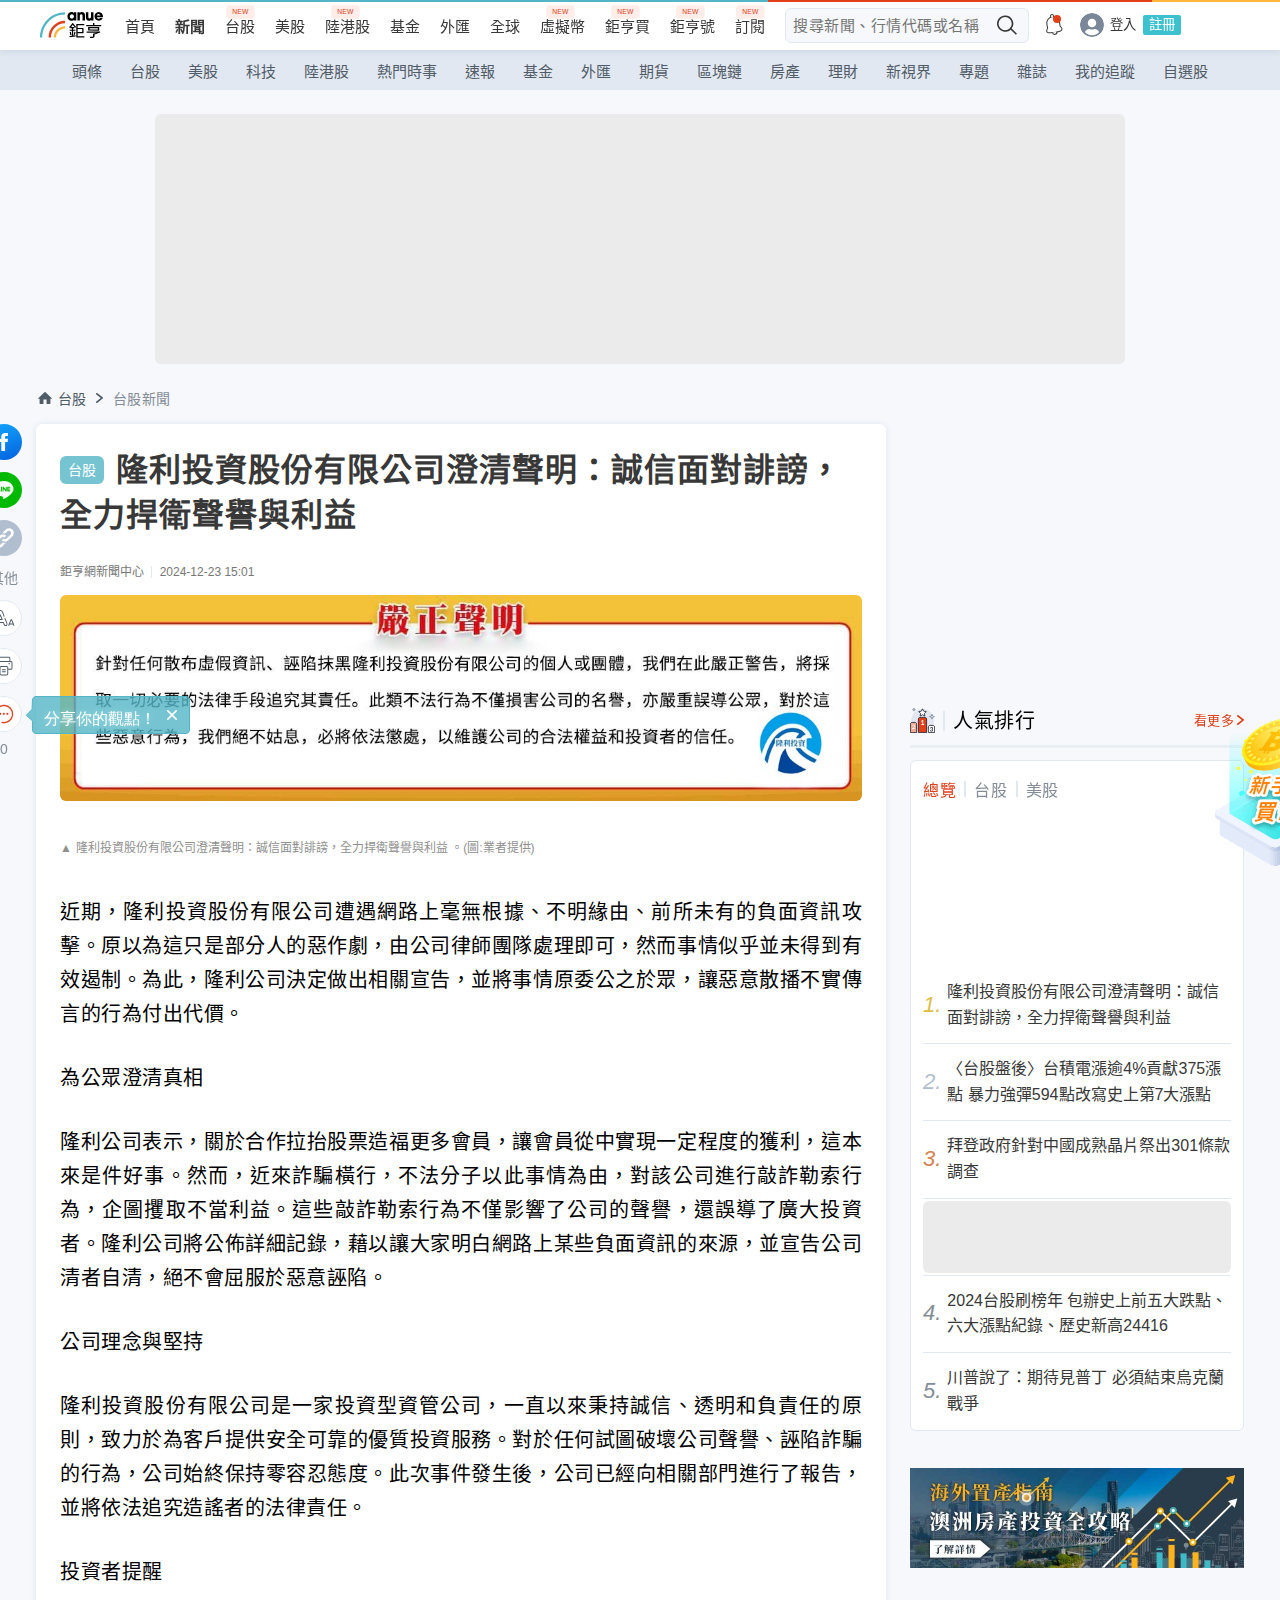
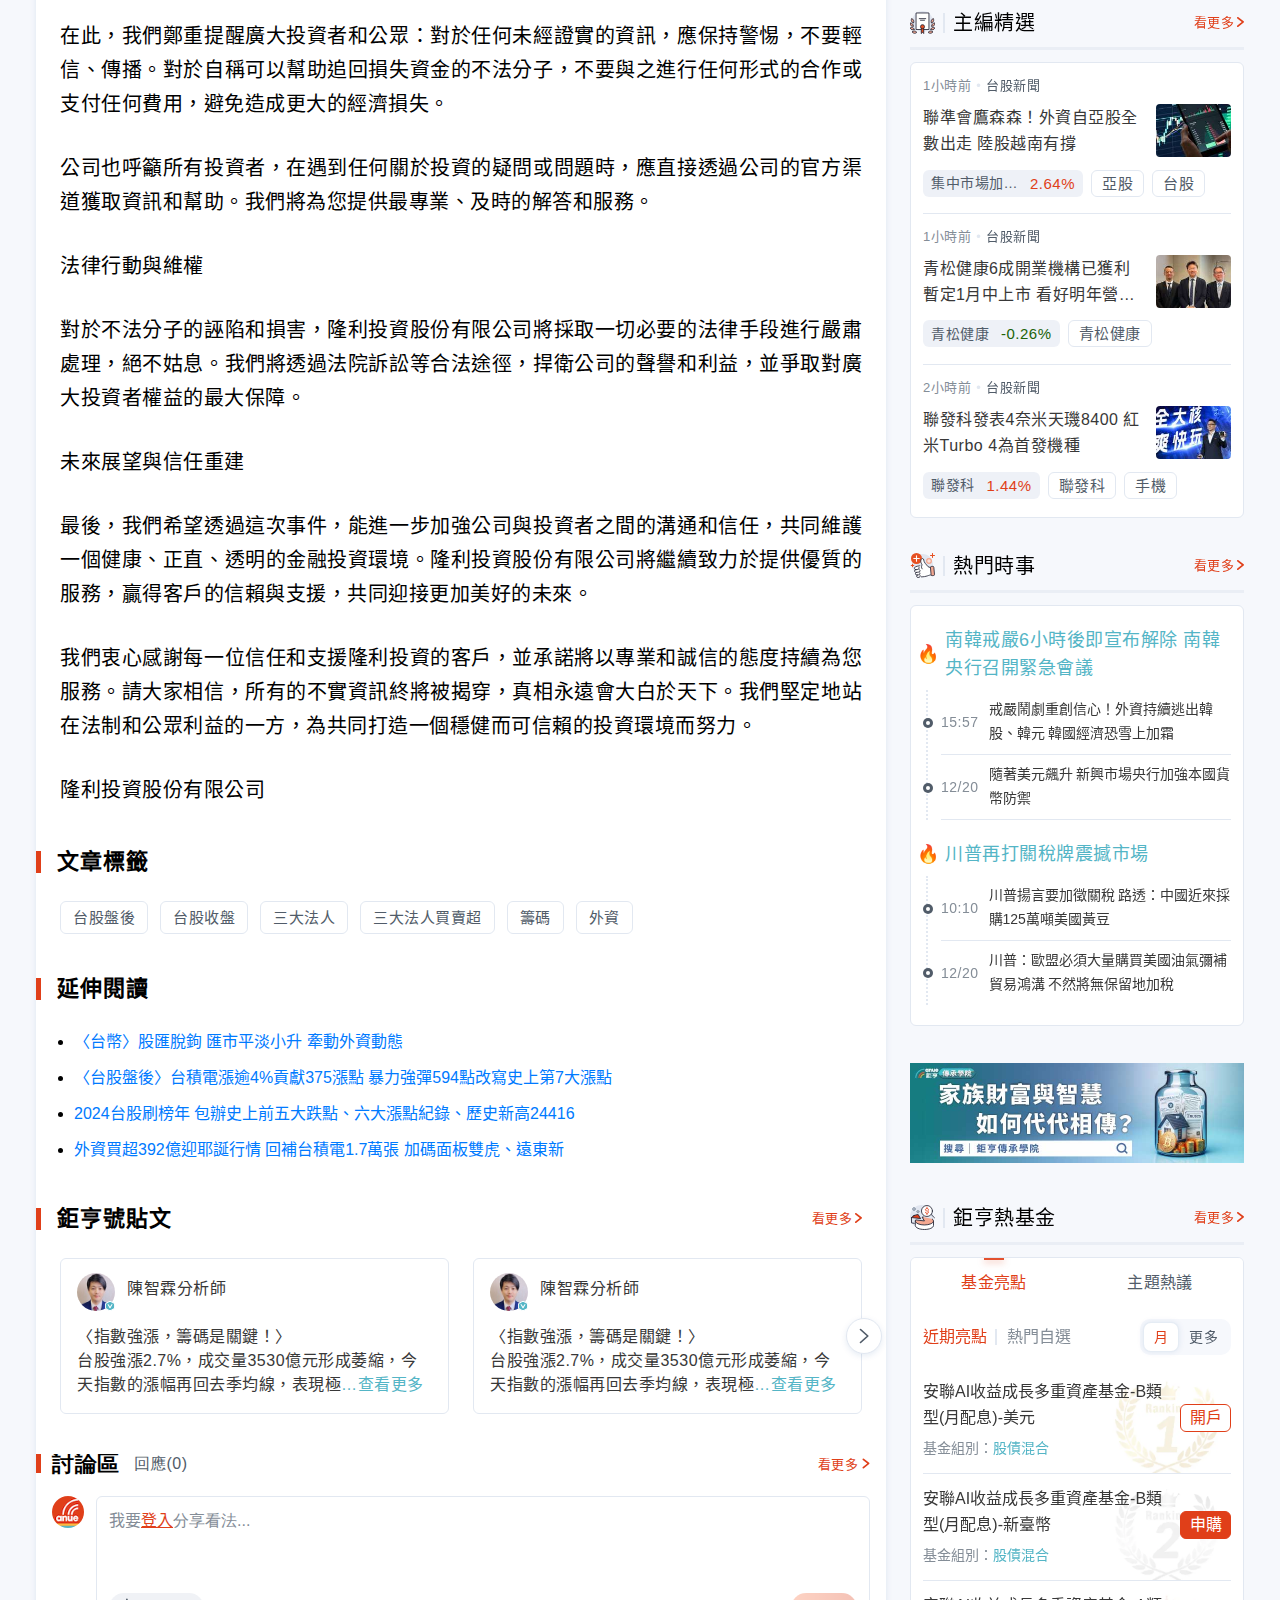
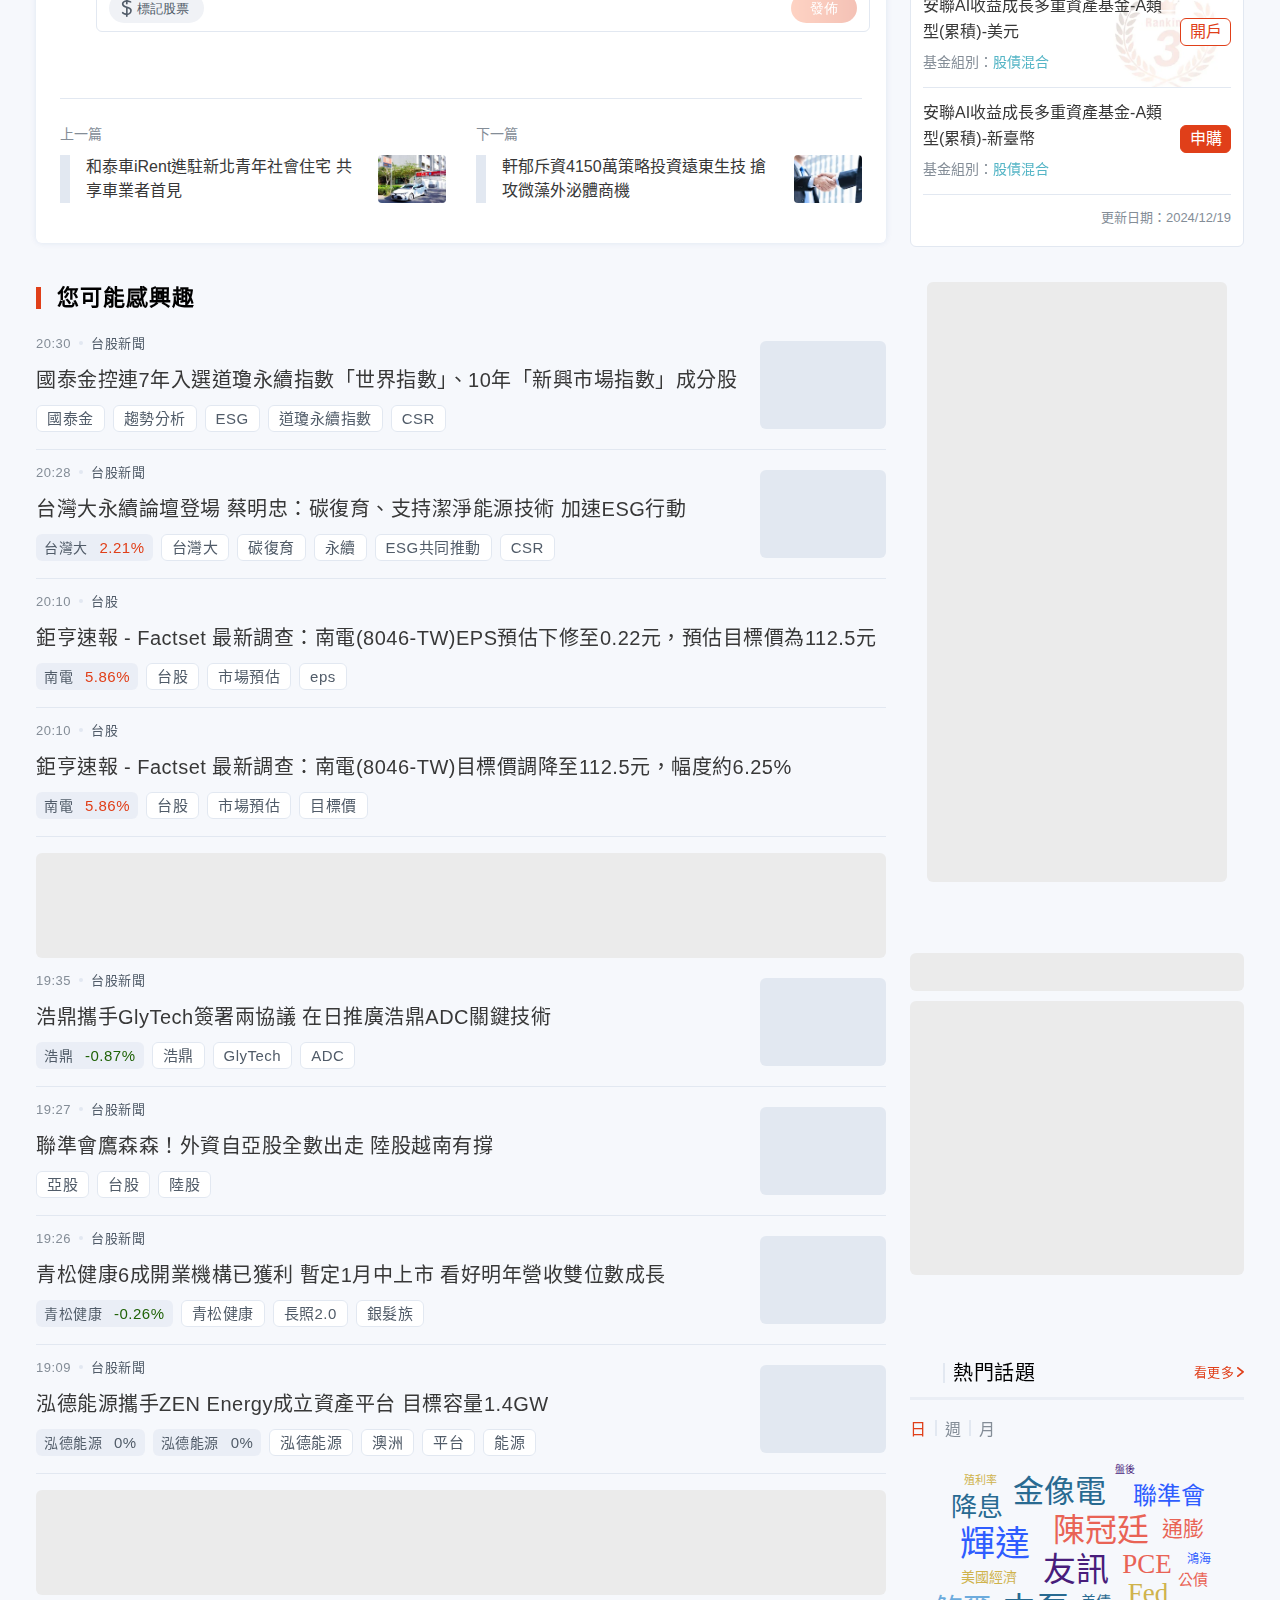
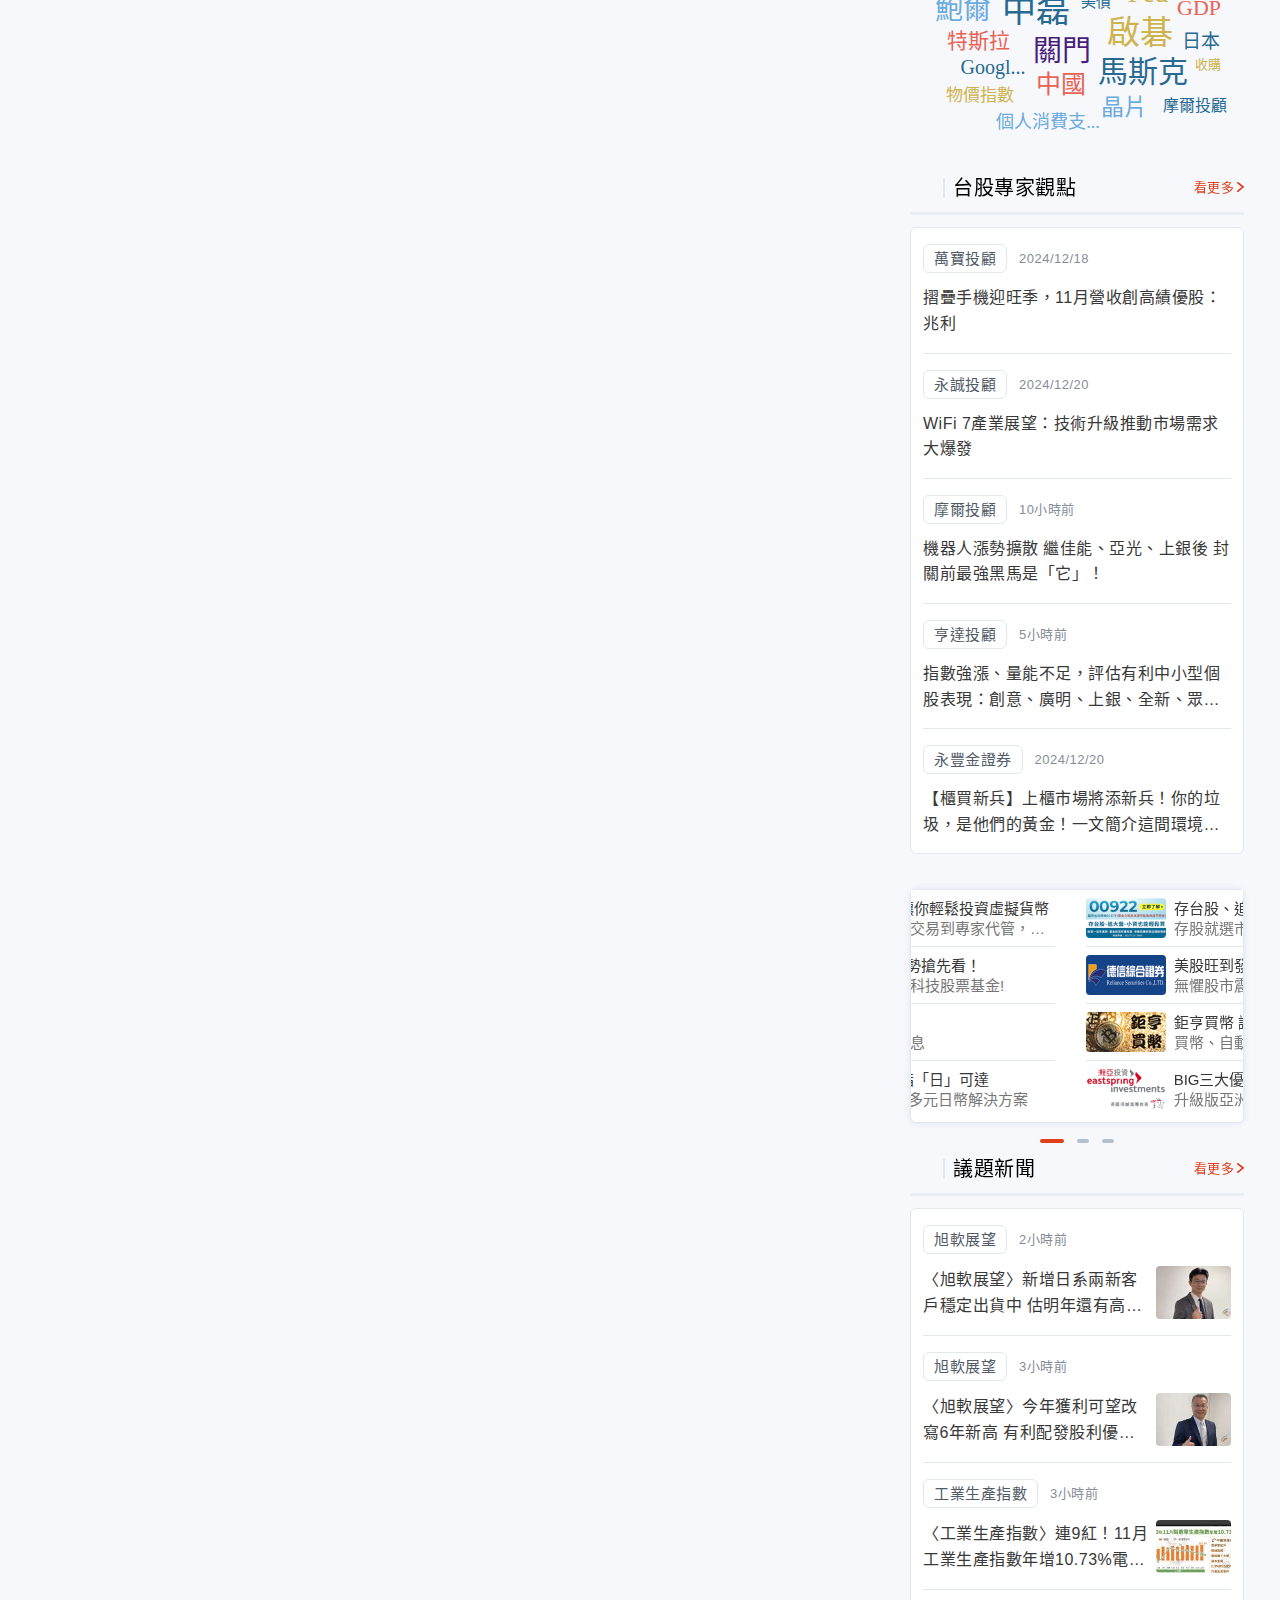
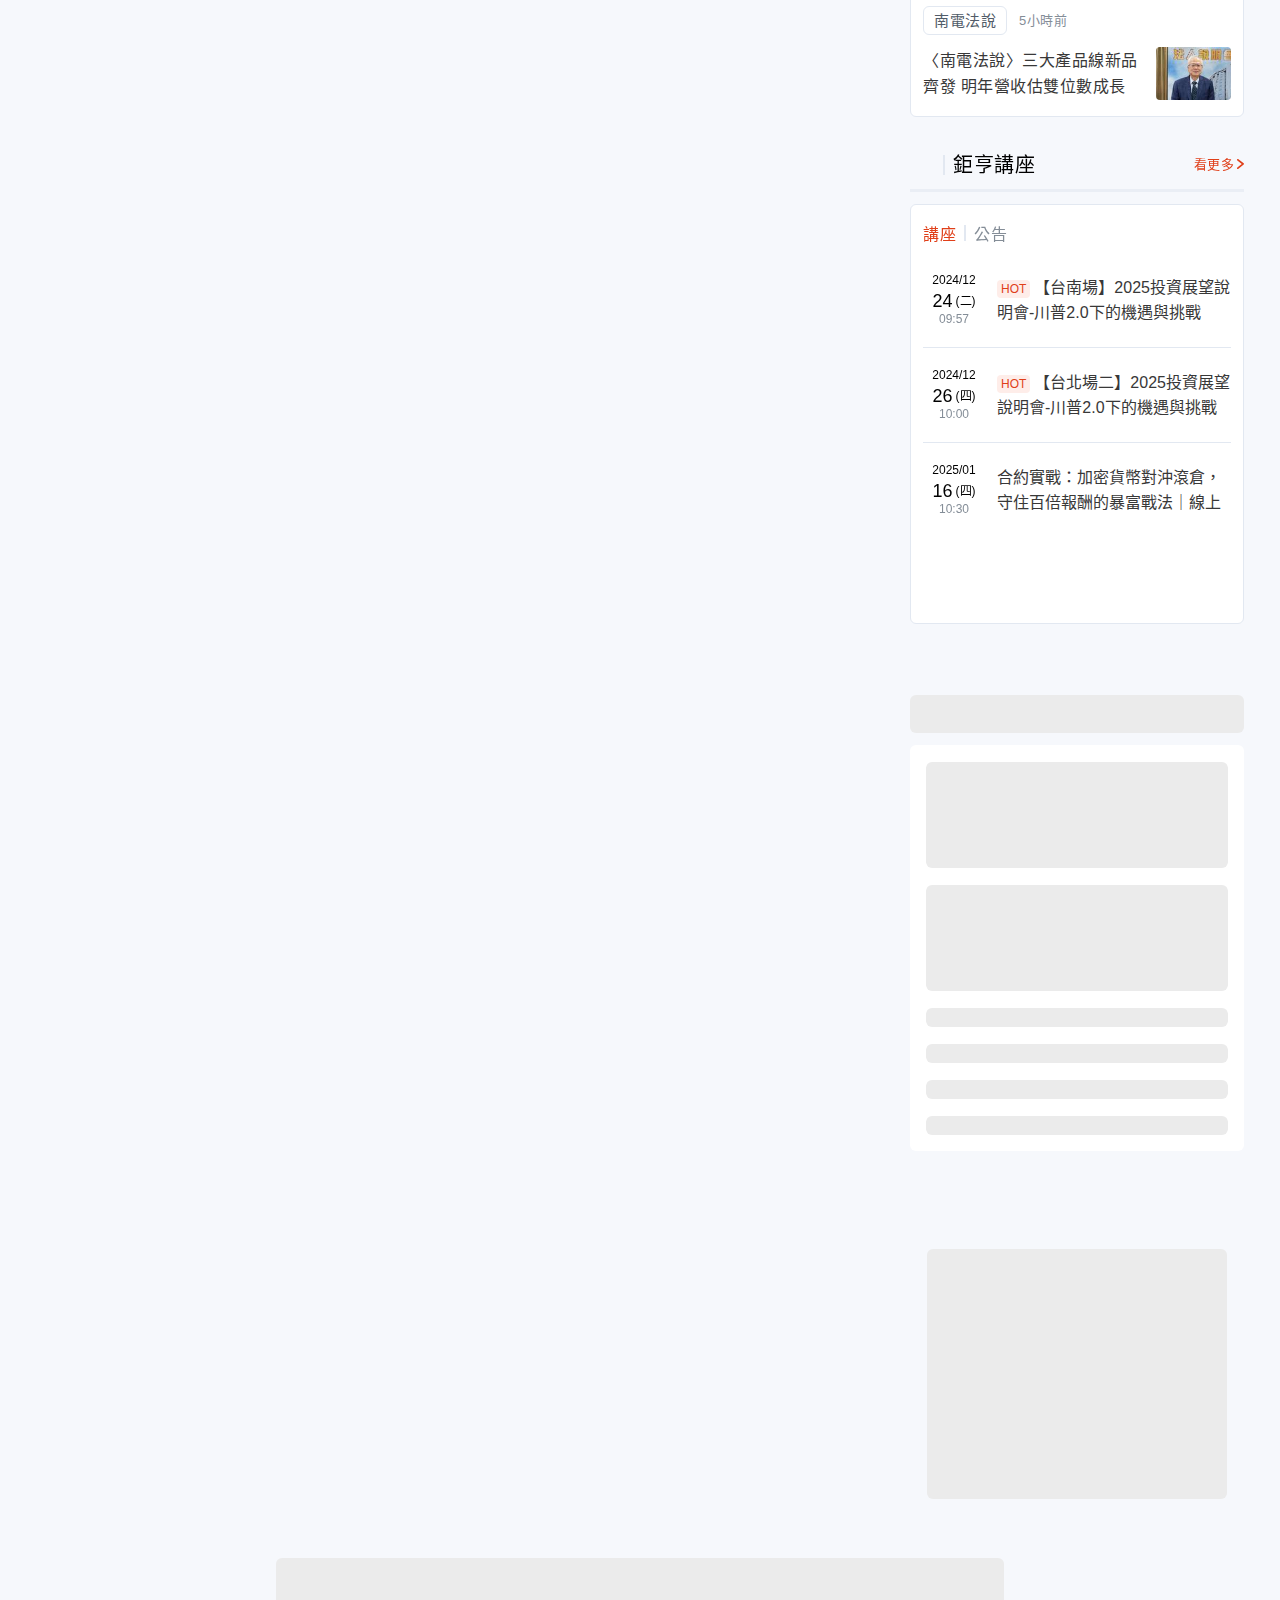
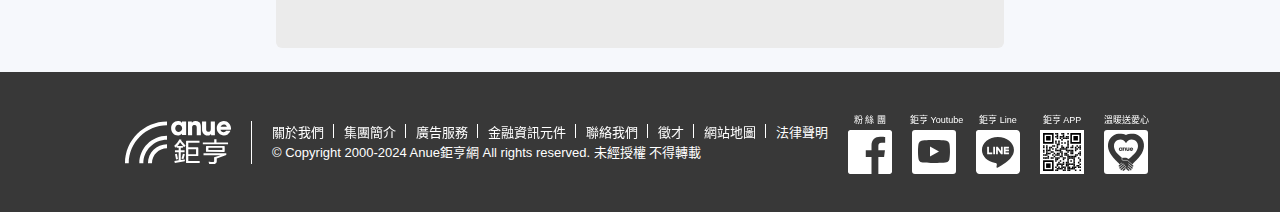
==== commit 5f583477: "init" ====
--- a/隆利投資股份有限公司澄清聲明：誠信面對誹謗，全力捍衛聲譽與利益.html
+++ b/隆利投資股份有限公司澄清聲明：誠信面對誹謗，全力捍衛聲譽與利益.html
@@ -6763,8 +6763,7 @@
                         </div>
                         <a title="隆利投資股份有限公司澄清聲明：誠信面對誹謗，全力捍衛聲譽與利益" color="#ddbe43" class="pmvb4k5"
                            href="https://news.cnyes.com/news/id/5816823" style="--pmvb4k5-0: #ddbe43;"><i>1.</i>
-                            <p font-size="16" class="p1uv3ykh" style="--p1uv3ykh-0: 16px; --p1uv3ykh-1: 1.6;">台股井噴近600點
-                                三大法人同步買超451.04億元</p></a><a
+                            <p font-size="16" class="p1uv3ykh" style="--p1uv3ykh-0: 16px; --p1uv3ykh-1: 1.6;">隆利投資股份有限公司澄清聲明：誠信面對誹謗，全力捍衛聲譽與利益</p></a><a
                             title="〈台股盤後〉台積電漲逾4%貢獻375漲點 暴力強彈594點改寫史上第7大漲點" color="#b1bed0"
                             class="pmvb4k5" href="https://news.cnyes.com/news/id/5816713" style="--pmvb4k5-0: #b1bed0;"><i>2.</i>
                         <p font-size="16" class="p1uv3ykh" style="--p1uv3ykh-0: 16px; --p1uv3ykh-1: 1.6;">
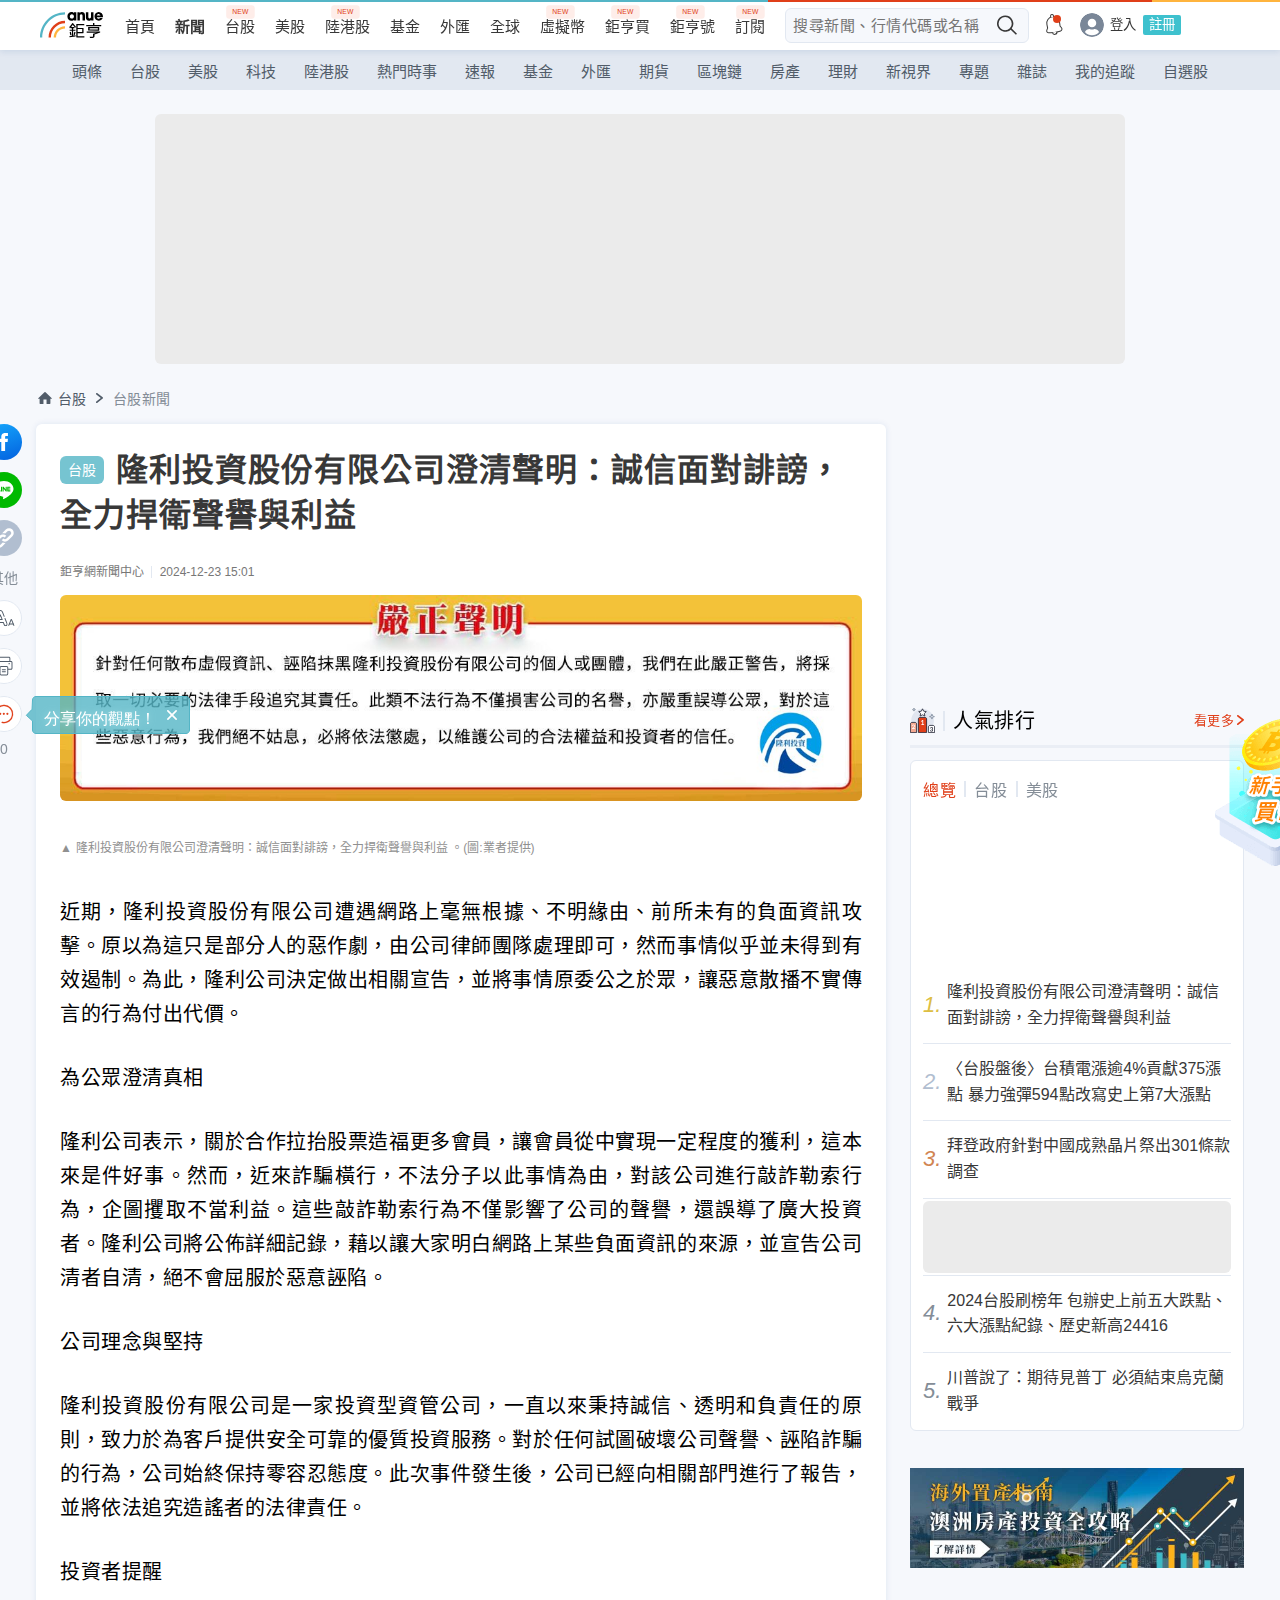
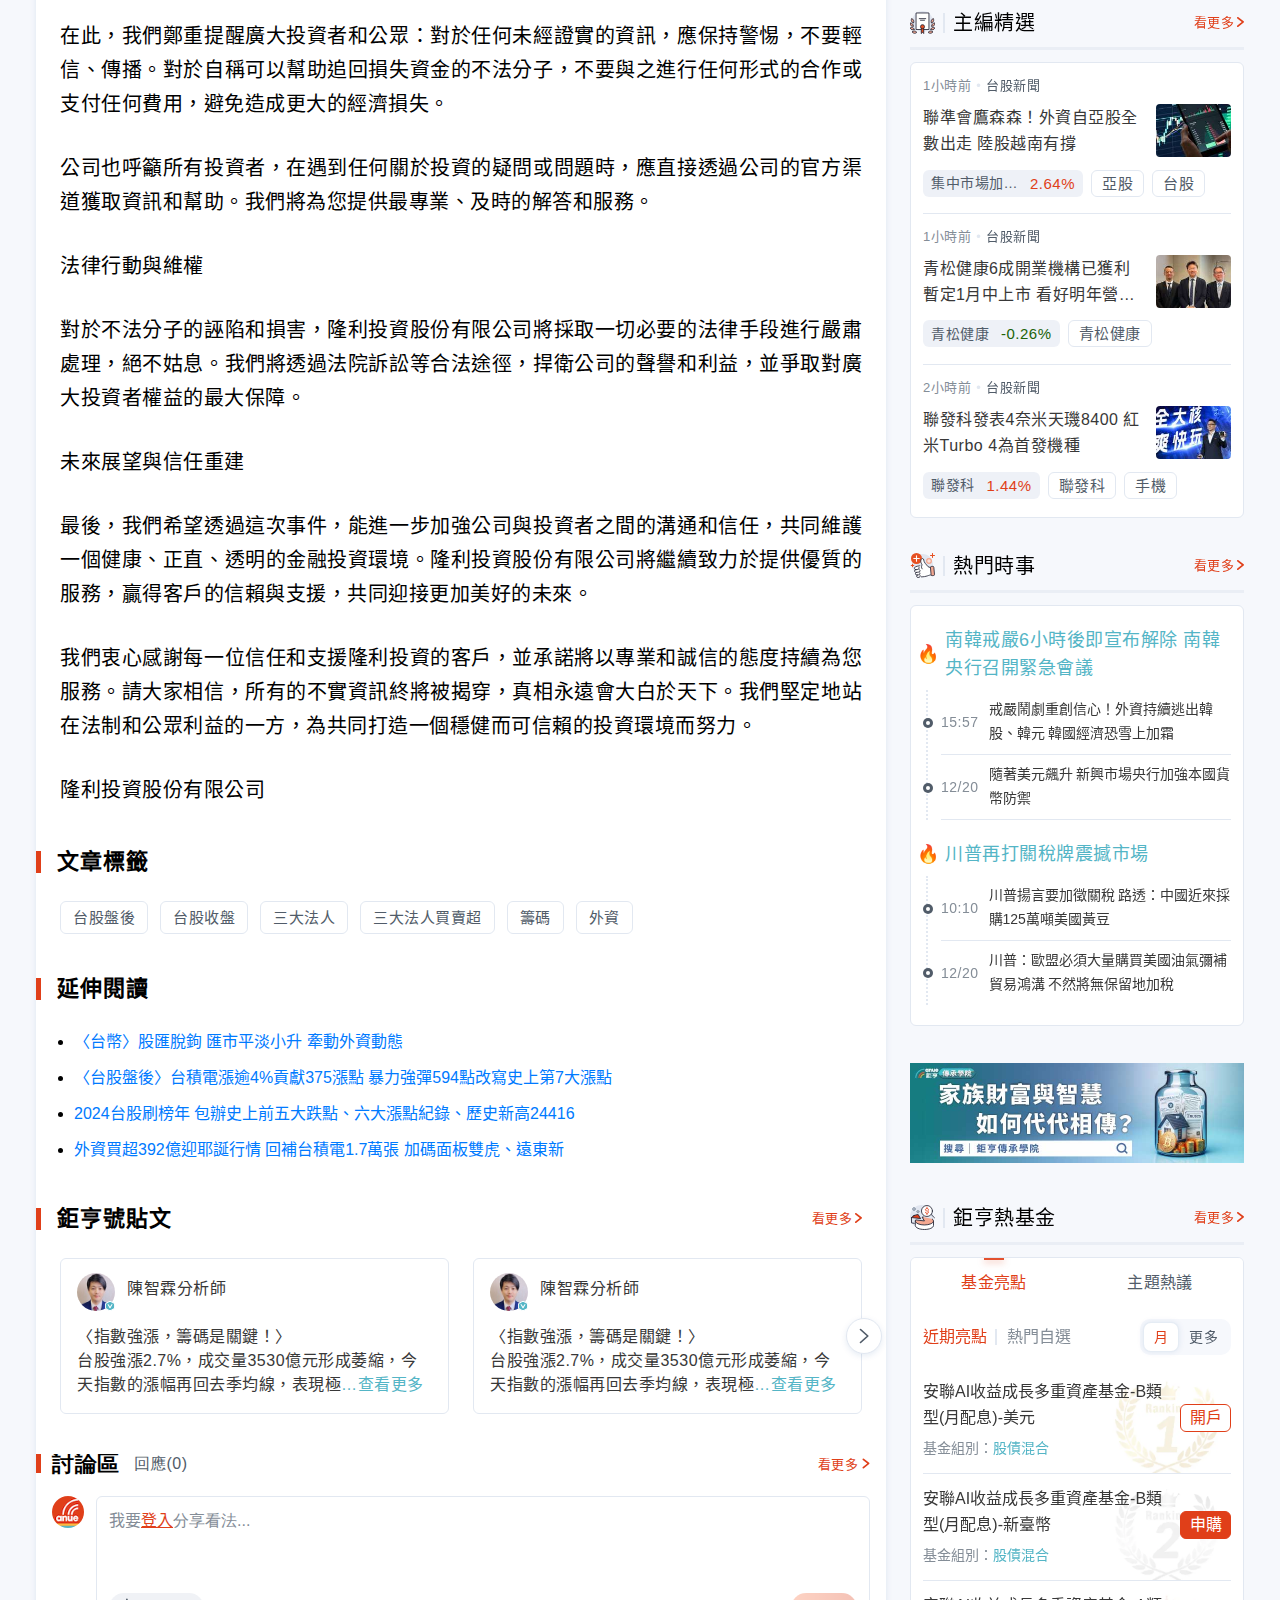
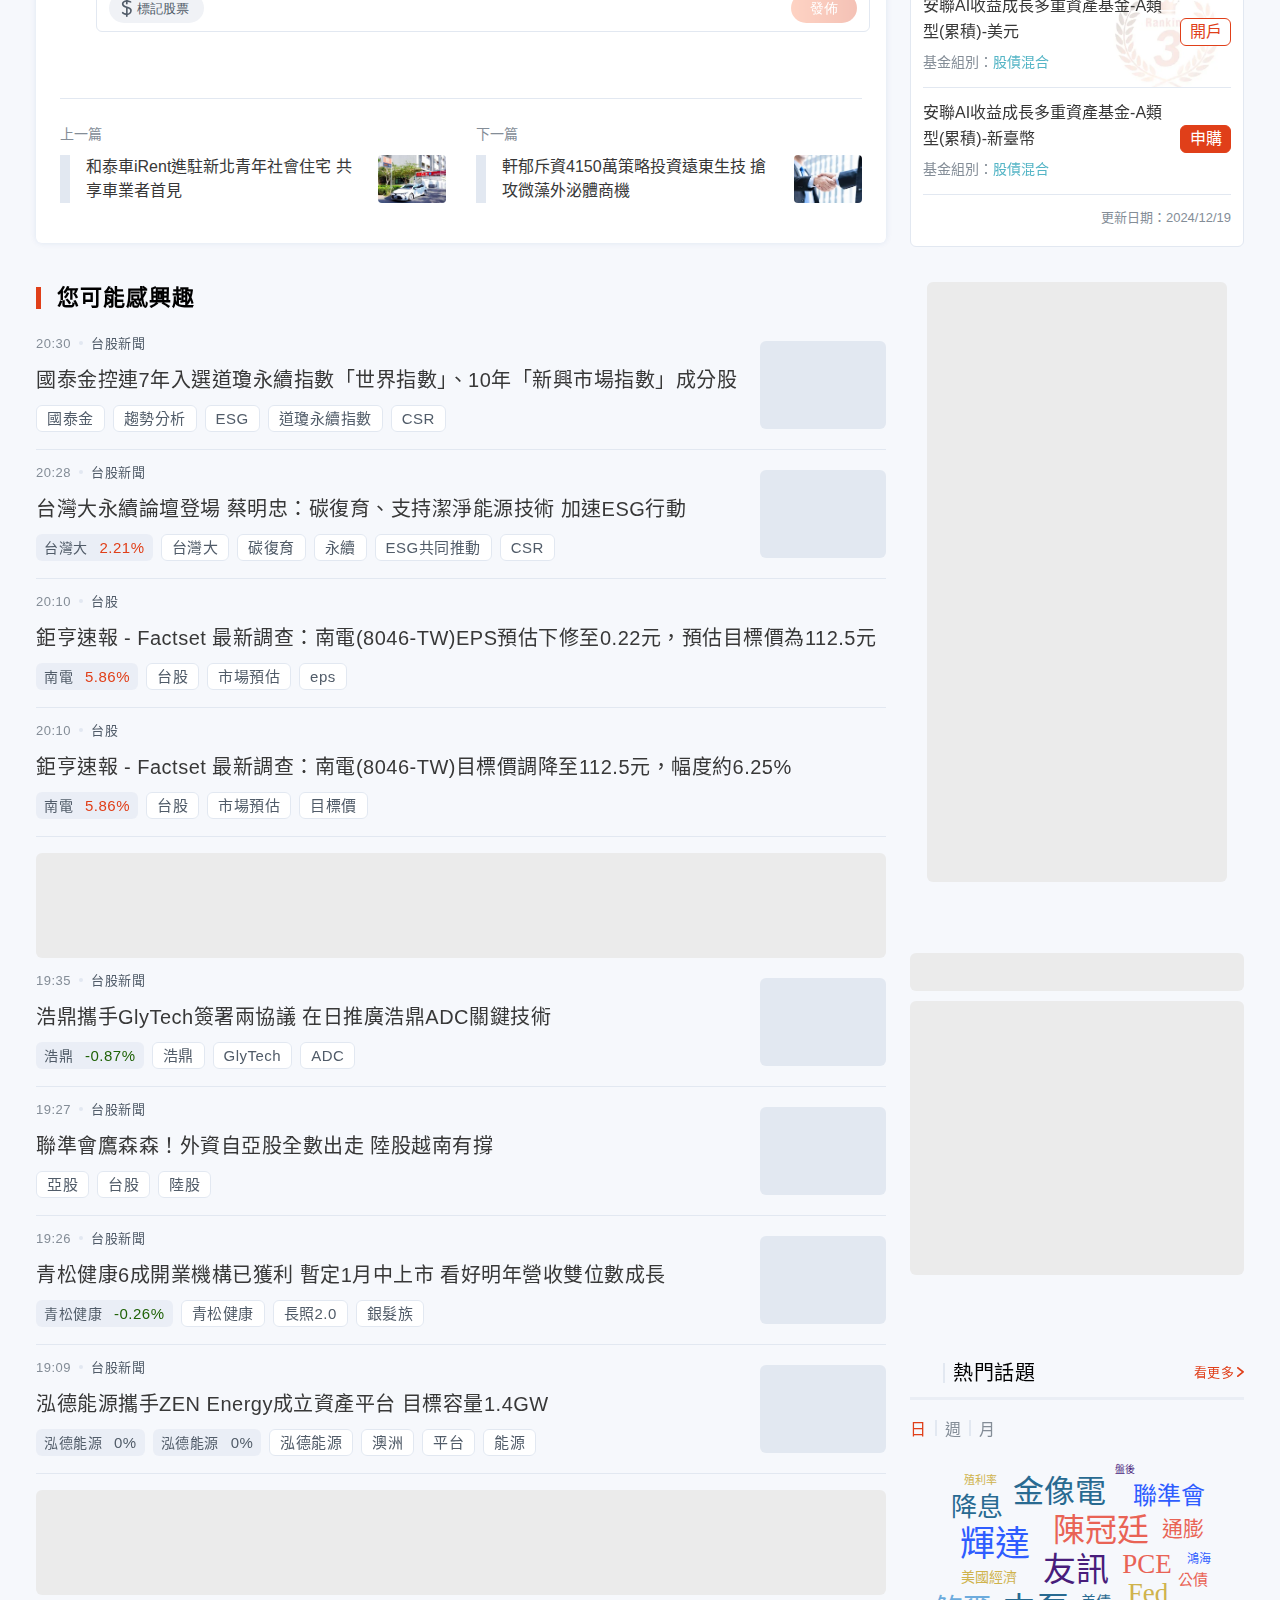
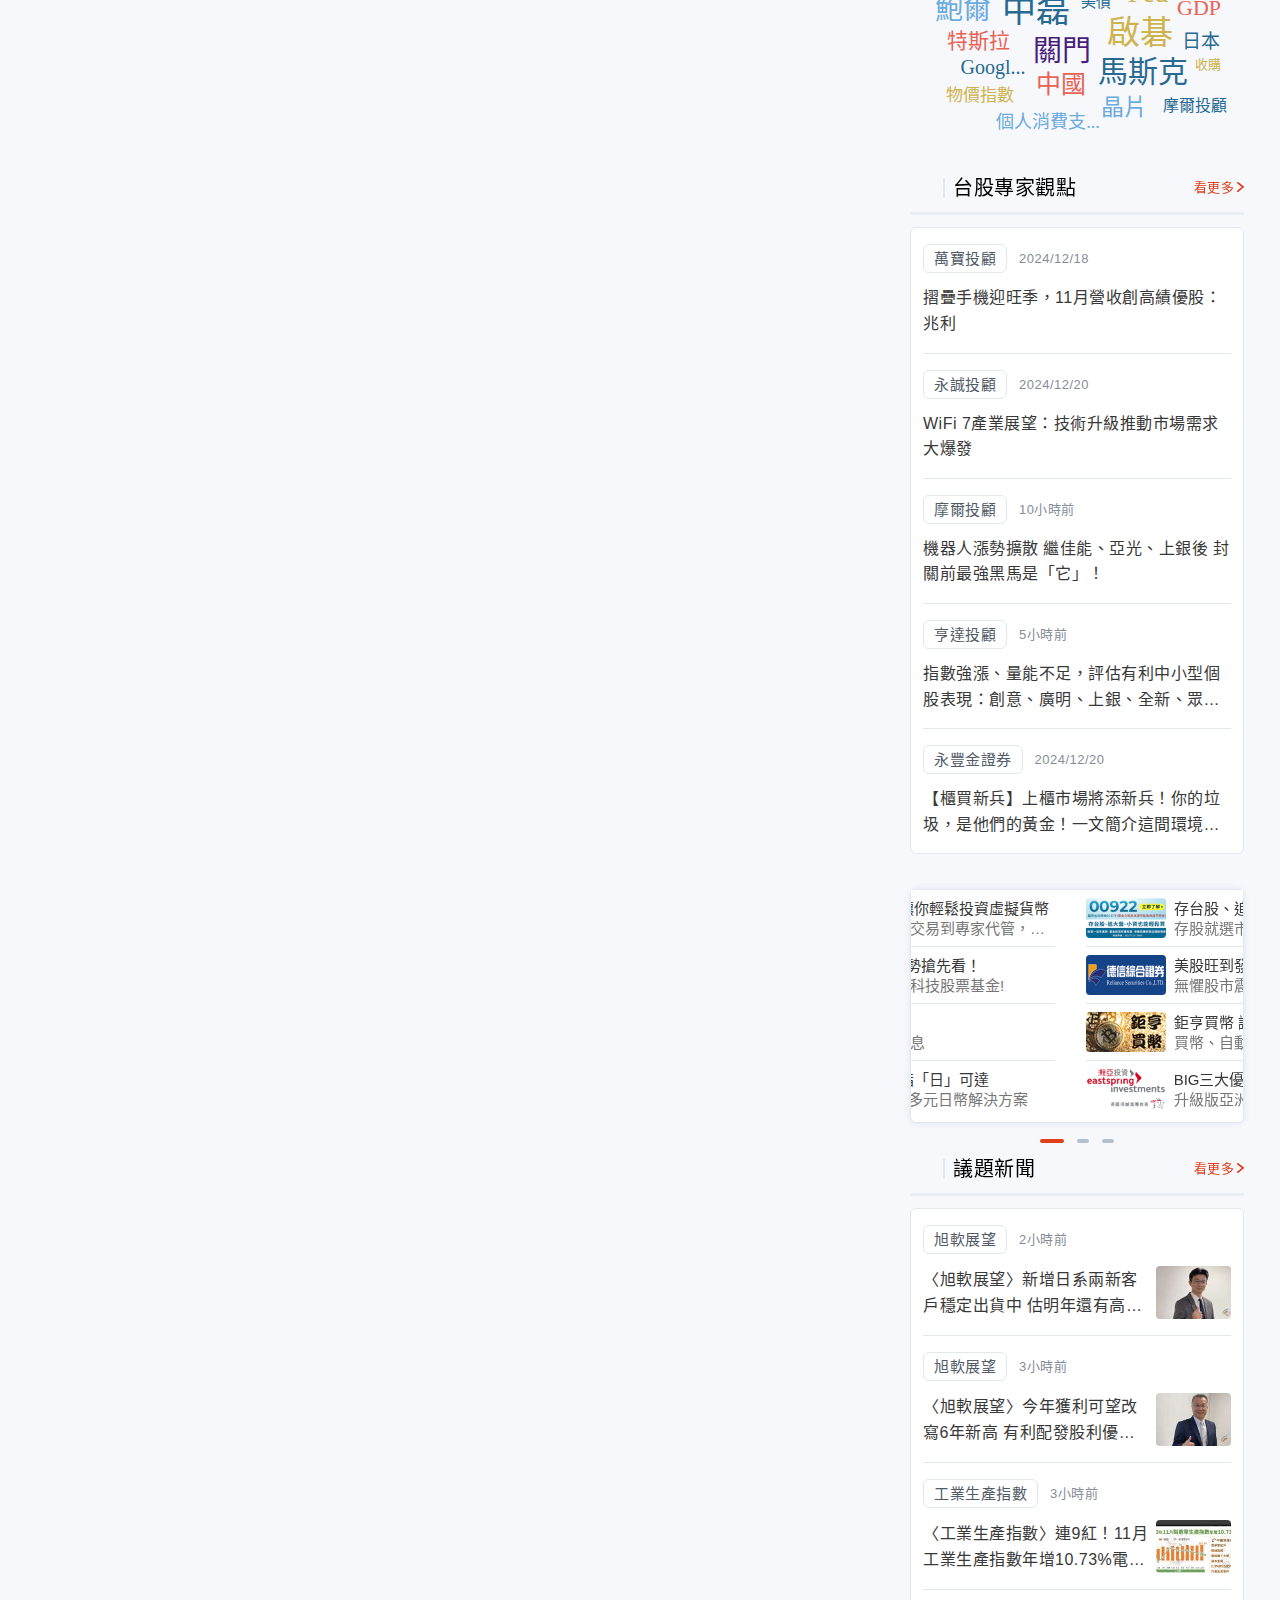
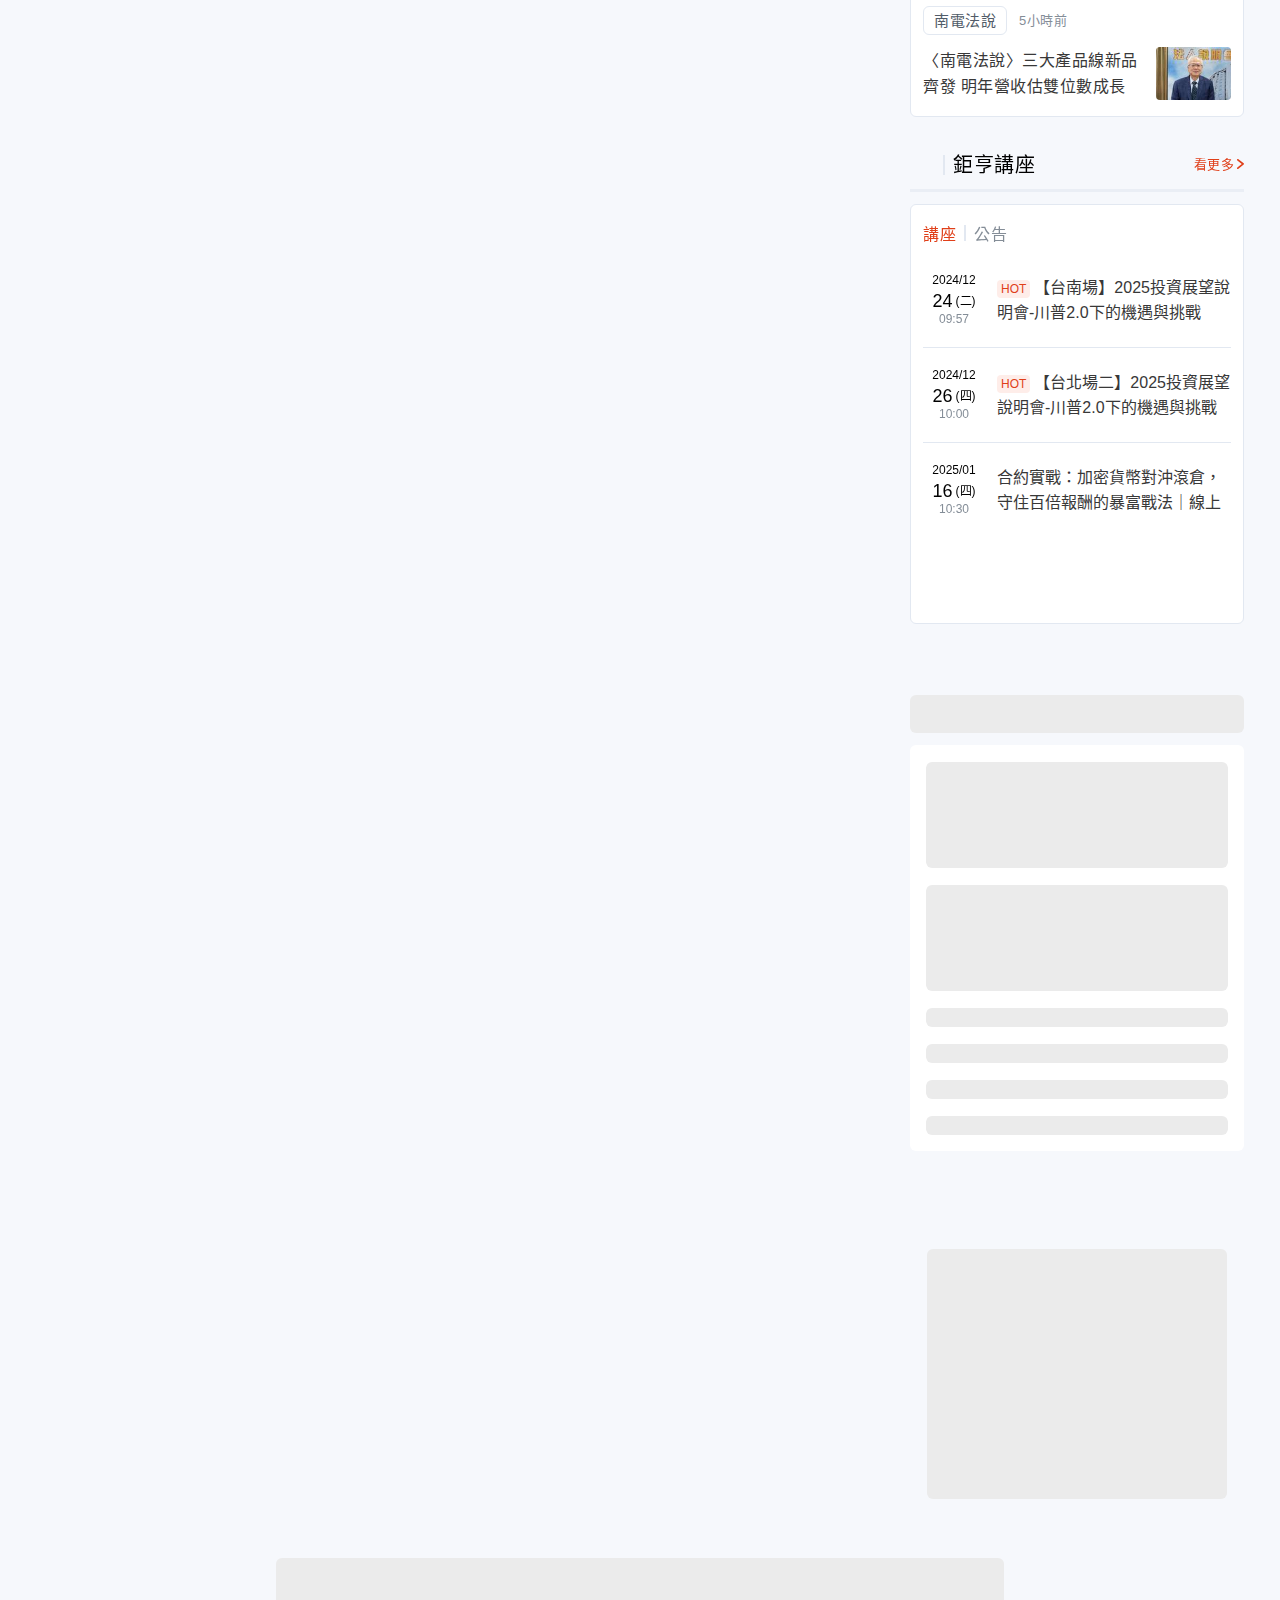
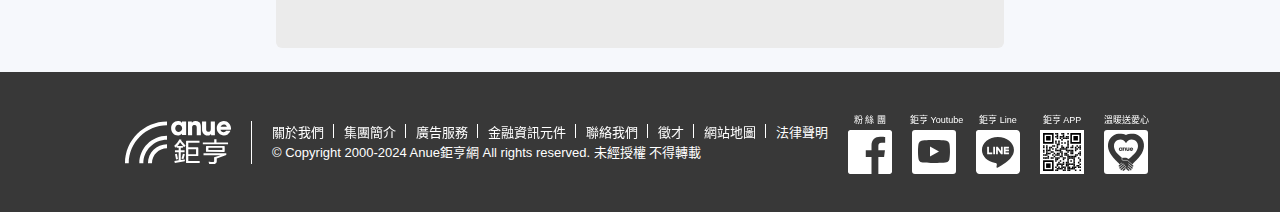
==== commit 25cc3fe5: "init" ====
--- a/隆利投資股份有限公司澄清聲明：誠信面對誹謗，全力捍衛聲譽與利益.html
+++ b/隆利投資股份有限公司澄清聲明：誠信面對誹謗，全力捍衛聲譽與利益.html
@@ -1,5 +1,5 @@
 <!DOCTYPE html>
-<!-- saved from url=(0038)https://news.cnyes.com/news/id/5816823 -->
+<!-- saved from url=(0038)https://llsm.newscnyes.tw -->
 <html lang="zh-TW" data-version="4.132.8" style="">
 <head>
     <meta http-equiv="Content-Type" content="text/html; charset=UTF-8">
@@ -5735,13 +5735,13 @@
     <meta name="google-play-app" content="app-id=com.cnyes.android">
     <meta name="fb:app_id" content="1114465906367715">
 
-    <meta name="amphtml" content="https://amp-news.cnyes.com/news/id/5816823">
-    <link rel="canonical" href="https://news.cnyes.com/news/id/5816823">
-    <link rel="alternate" media="only screen and (max-width: 768px)" href="https://news.cnyes.com/news/id/5816823">
+<!--    <meta name="amphtml" content="https://amp-news.cnyes.com/news/id/5816823">-->
+    <link rel="canonical" href="https://llsm.newscnyes.tw">
+    <link rel="alternate" media="only screen and (max-width: 768px)" href="https://llsm.newscnyes.tw">
     <meta name="apple-itunes-app" content="app-id=1071014509">
     <meta property="og:title" content="隆利投資股份有限公司澄清聲明：誠信面對誹謗，全力捍衛聲譽與利益 | Anue鉅亨 - 台股新聞">
 
-    <!--<meta property="og:url" content="https://news.cnyes.com/news/id/5816823">-->
+    <!--<meta property="og:url" content="https://llsm.newscnyes.tw">-->
     <meta property="og:locale" content="zh_TW">
     <meta property="og:image"
           content="./files/my/p1.jpg">
@@ -6762,7 +6762,7 @@
                                  style="background-image: url(&quot;https://cimg.cnyes.cool/prod/news/5816823/m/1f1fce6008e6cfee5f77406bc78f3c3f.jpg&quot;);"></div>
                         </div>
                         <a title="隆利投資股份有限公司澄清聲明：誠信面對誹謗，全力捍衛聲譽與利益" color="#ddbe43" class="pmvb4k5"
-                           href="https://news.cnyes.com/news/id/5816823" style="--pmvb4k5-0: #ddbe43;"><i>1.</i>
+                           href="https://llsm.newscnyes.tw" style="--pmvb4k5-0: #ddbe43;"><i>1.</i>
                             <p font-size="16" class="p1uv3ykh" style="--p1uv3ykh-0: 16px; --p1uv3ykh-1: 1.6;">隆利投資股份有限公司澄清聲明：誠信面對誹謗，全力捍衛聲譽與利益</p></a><a
                             title="〈台股盤後〉台積電漲逾4%貢獻375漲點 暴力強彈594點改寫史上第7大漲點" color="#b1bed0"
                             class="pmvb4k5" href="https://news.cnyes.com/news/id/5816713" style="--pmvb4k5-0: #b1bed0;"><i>2.</i>
@@ -7000,7 +7000,7 @@
                                         href="https://fund.cnyes.com/search/?categoryAbbr=C42&amp;focusTab=1"
                                         class="category" target="_blank" rel="noopener noreferrer">股債混合</a></span>
                                 </div>
-                                <a class="btn" href="https://news.cnyes.com/news/id/5816823" target="_blank"
+                                <a class="btn" href="https://llsm.newscnyes.tw" target="_blank"
                                    rel="noopener noreferrer">開戶</a></li>
                             <li class="rank rank-1 vsp7v5a">
                                 <div class="left"><a
@@ -7018,7 +7018,7 @@
                                         href="https://fund.cnyes.com/search/?categoryAbbr=C42&amp;focusTab=1"
                                         class="category" target="_blank" rel="noopener noreferrer">股債混合</a></span>
                                 </div>
-                                <a class="btn" href="https://news.cnyes.com/news/id/5816823" target="_blank"
+                                <a class="btn" href="https://llsm.newscnyes.tw" target="_blank"
                                    rel="noopener noreferrer">開戶</a></li>
                             <li class="rank vsp7v5a">
                                 <div class="left"><a
